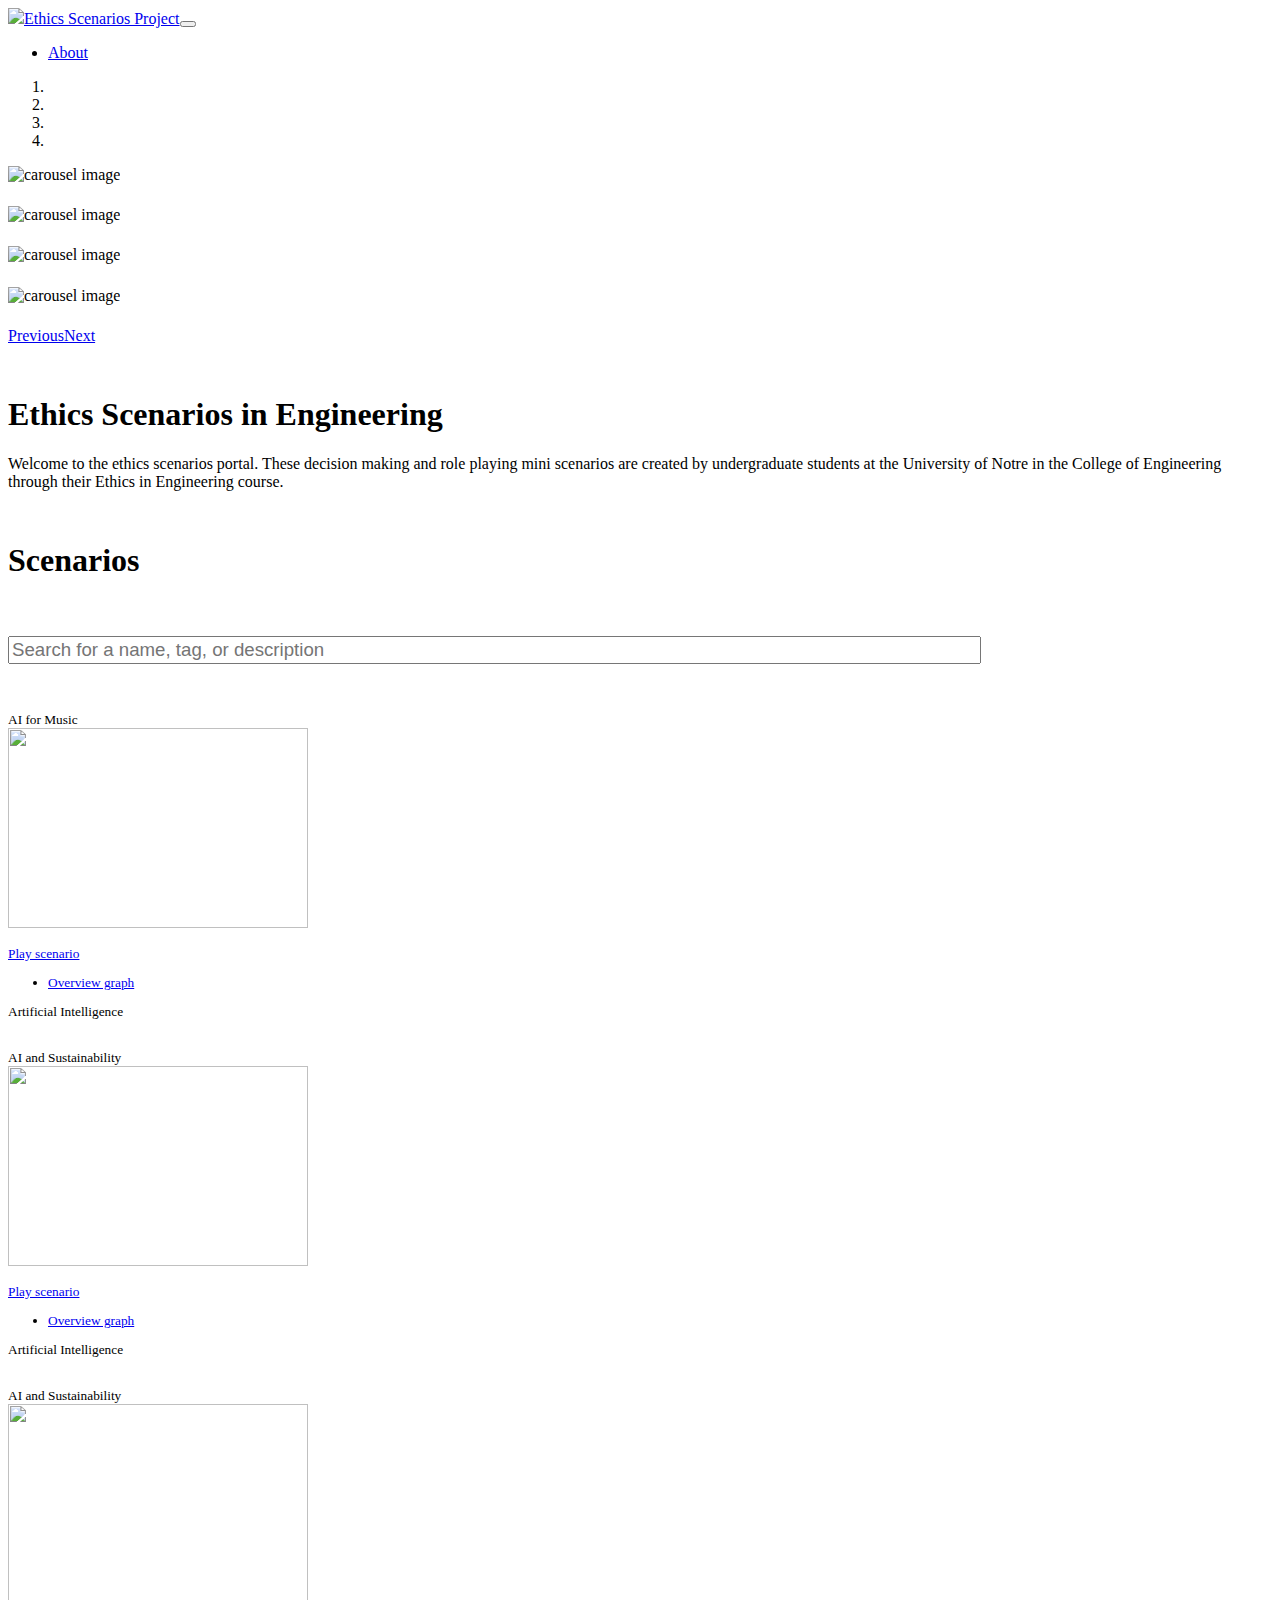
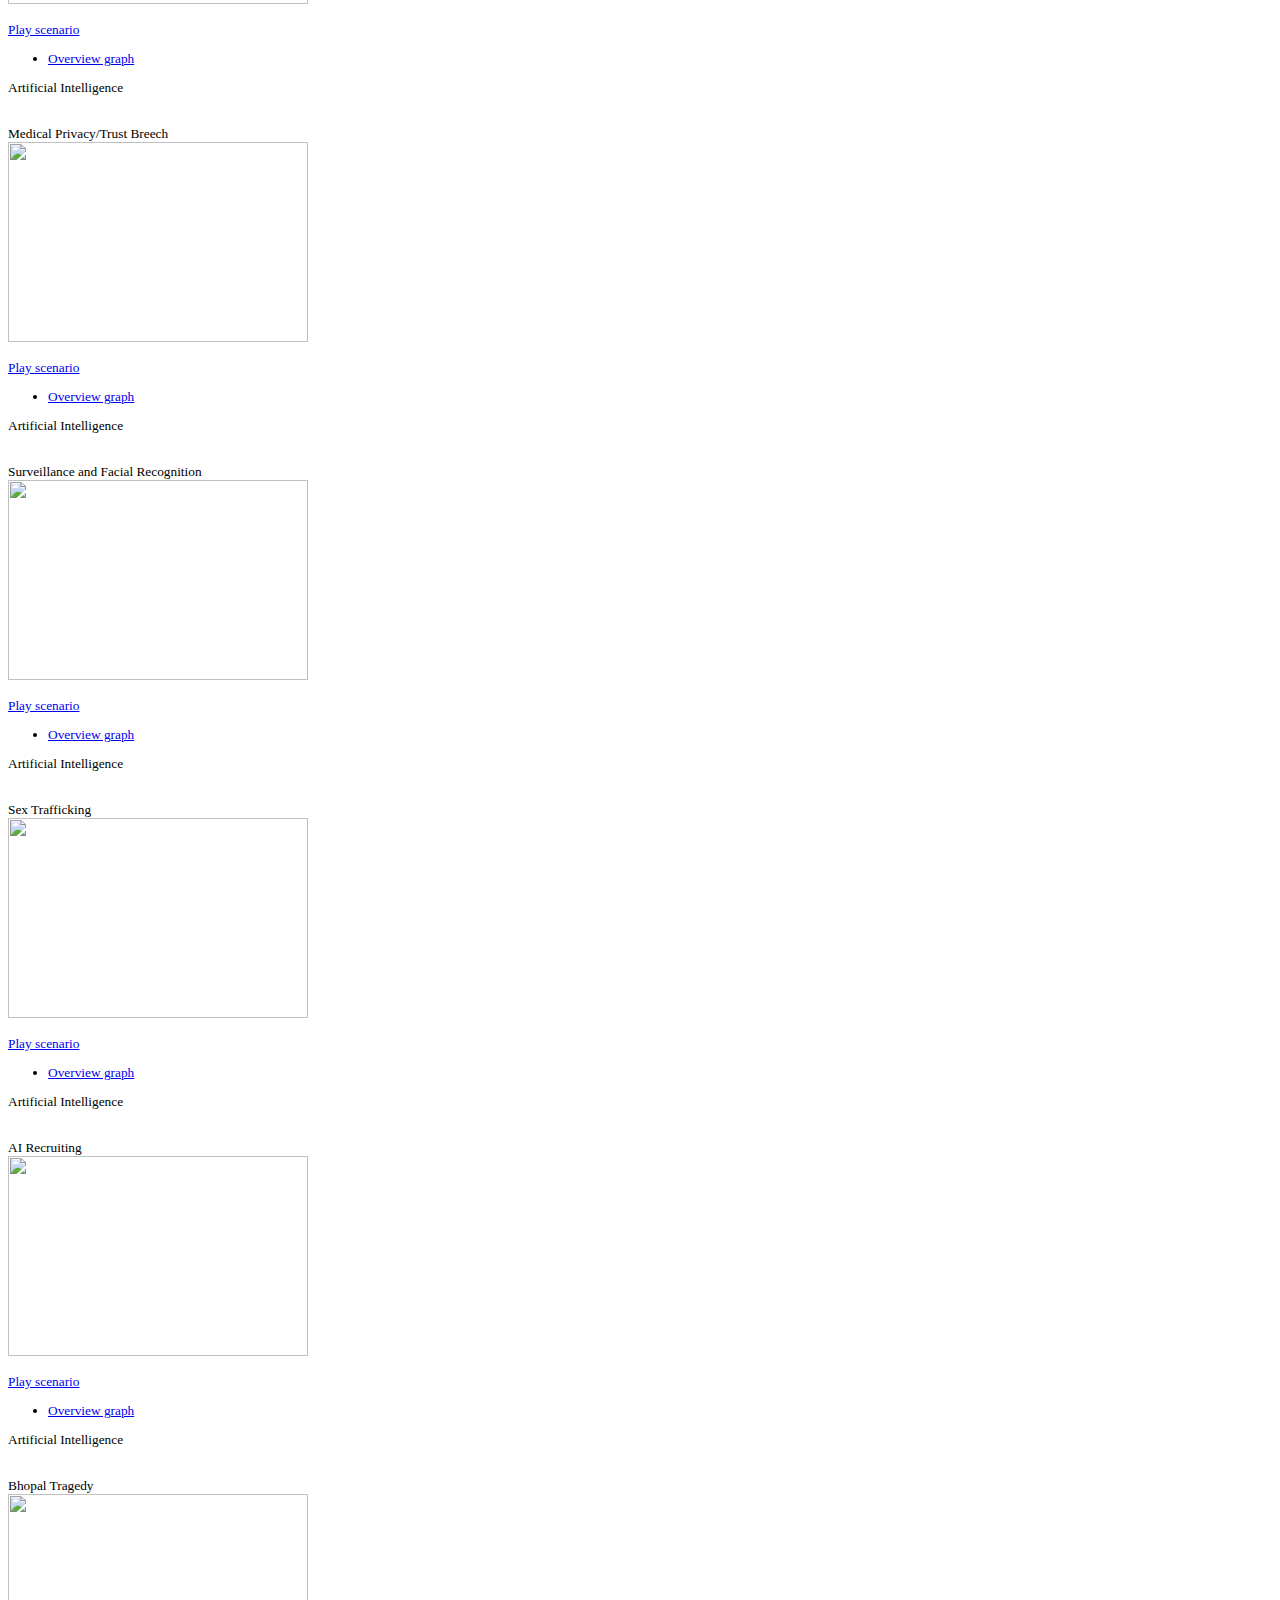
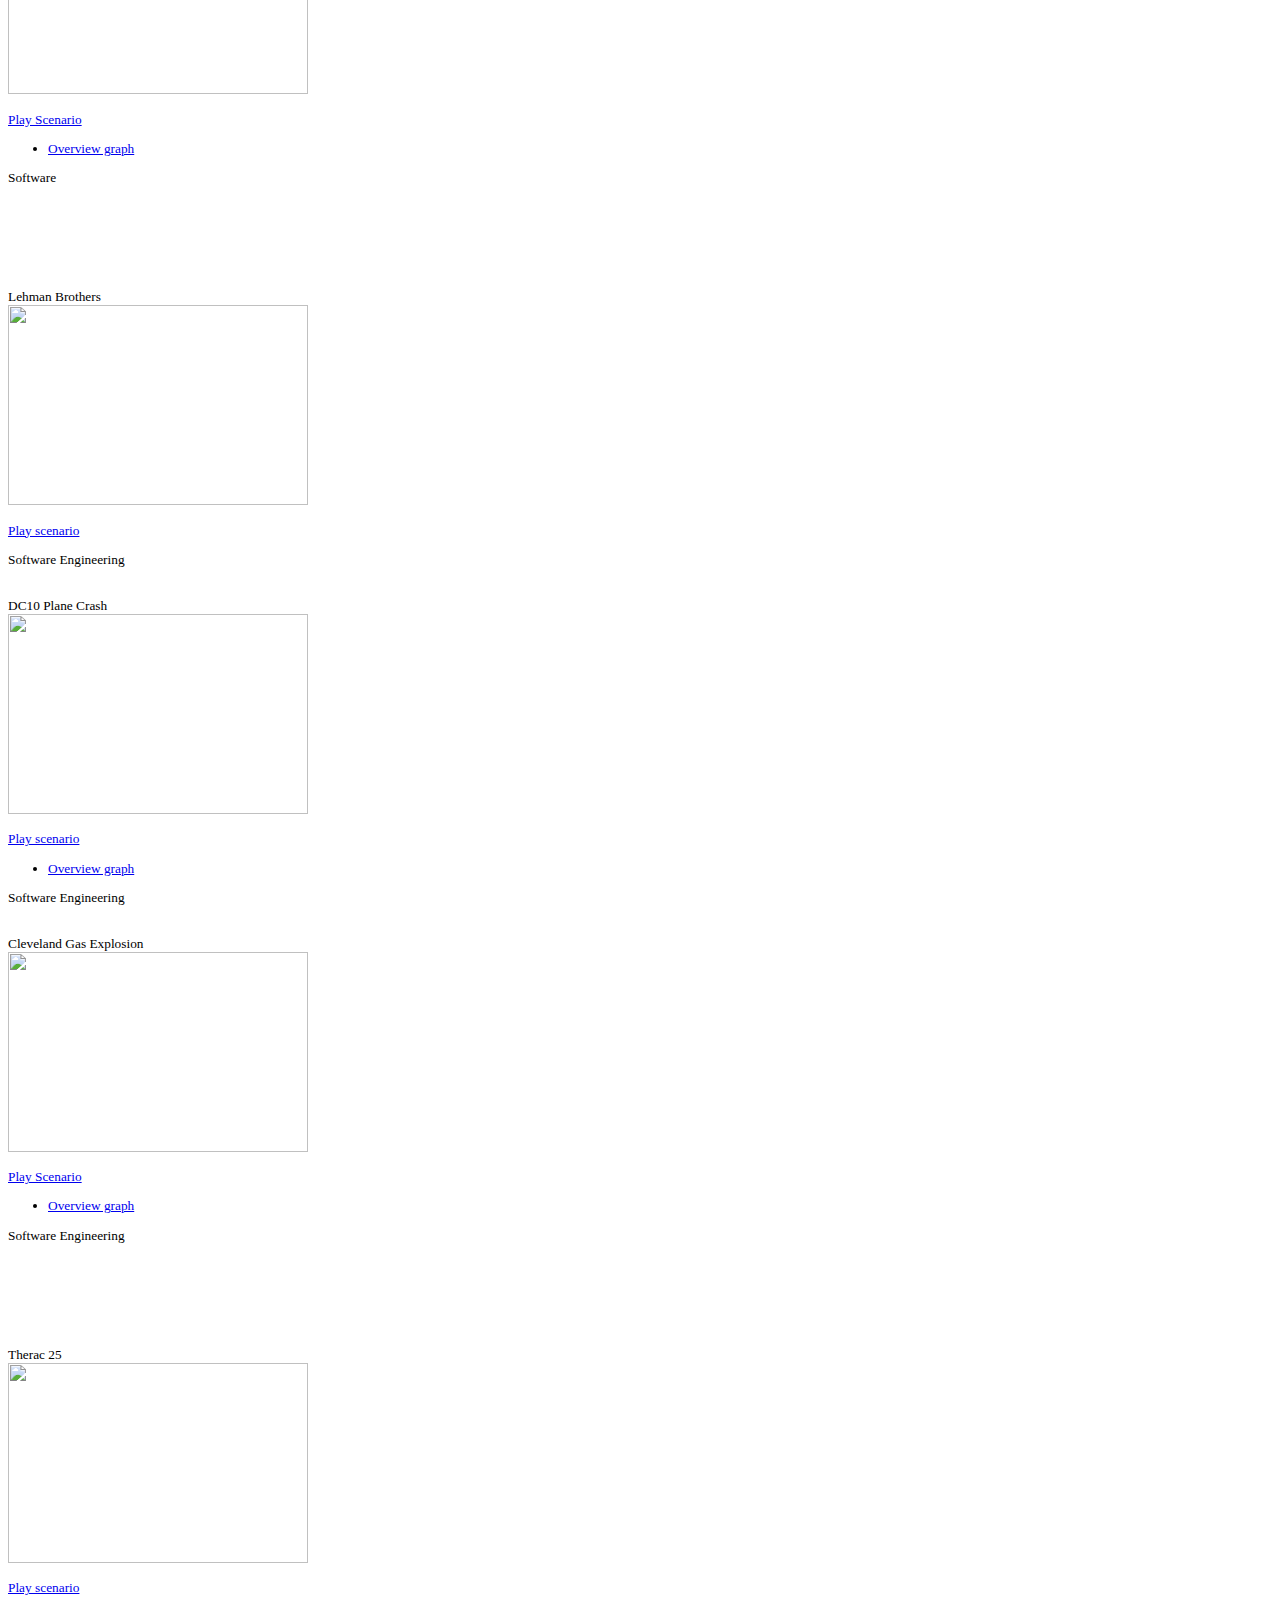
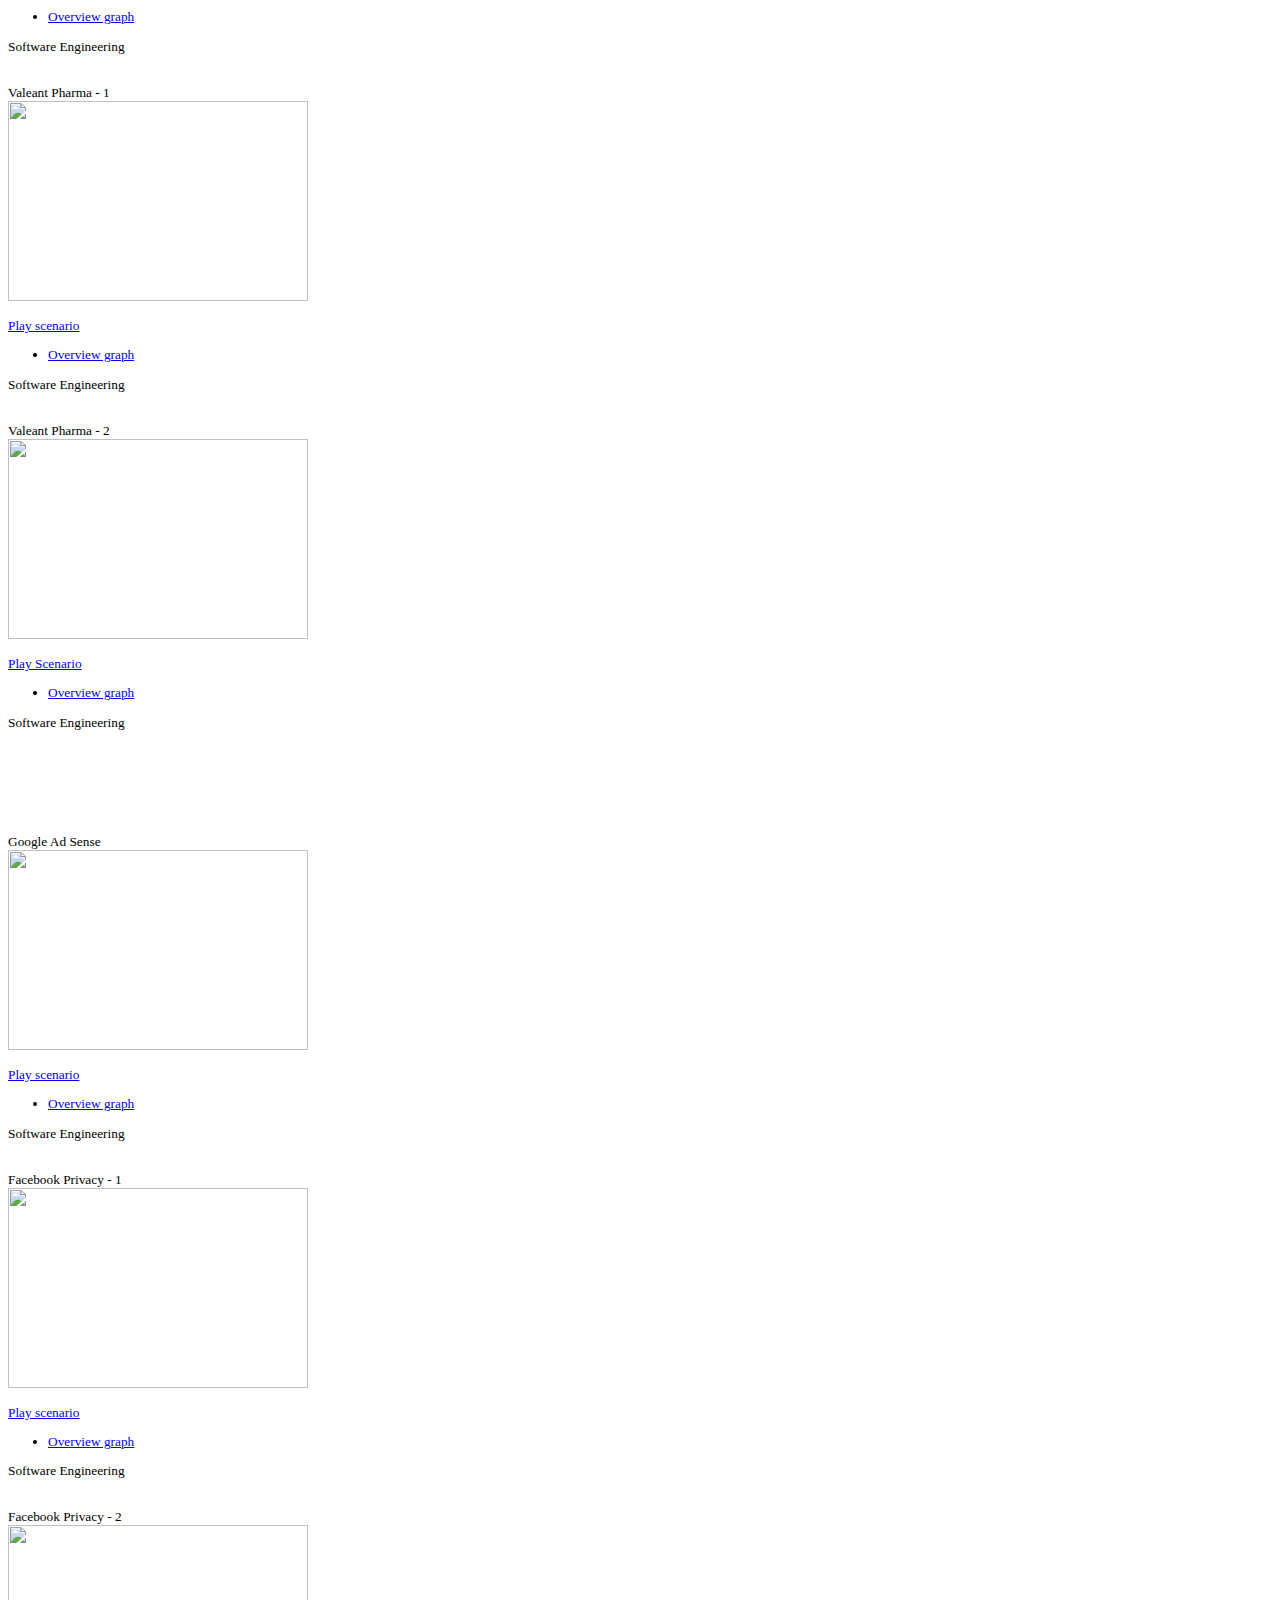
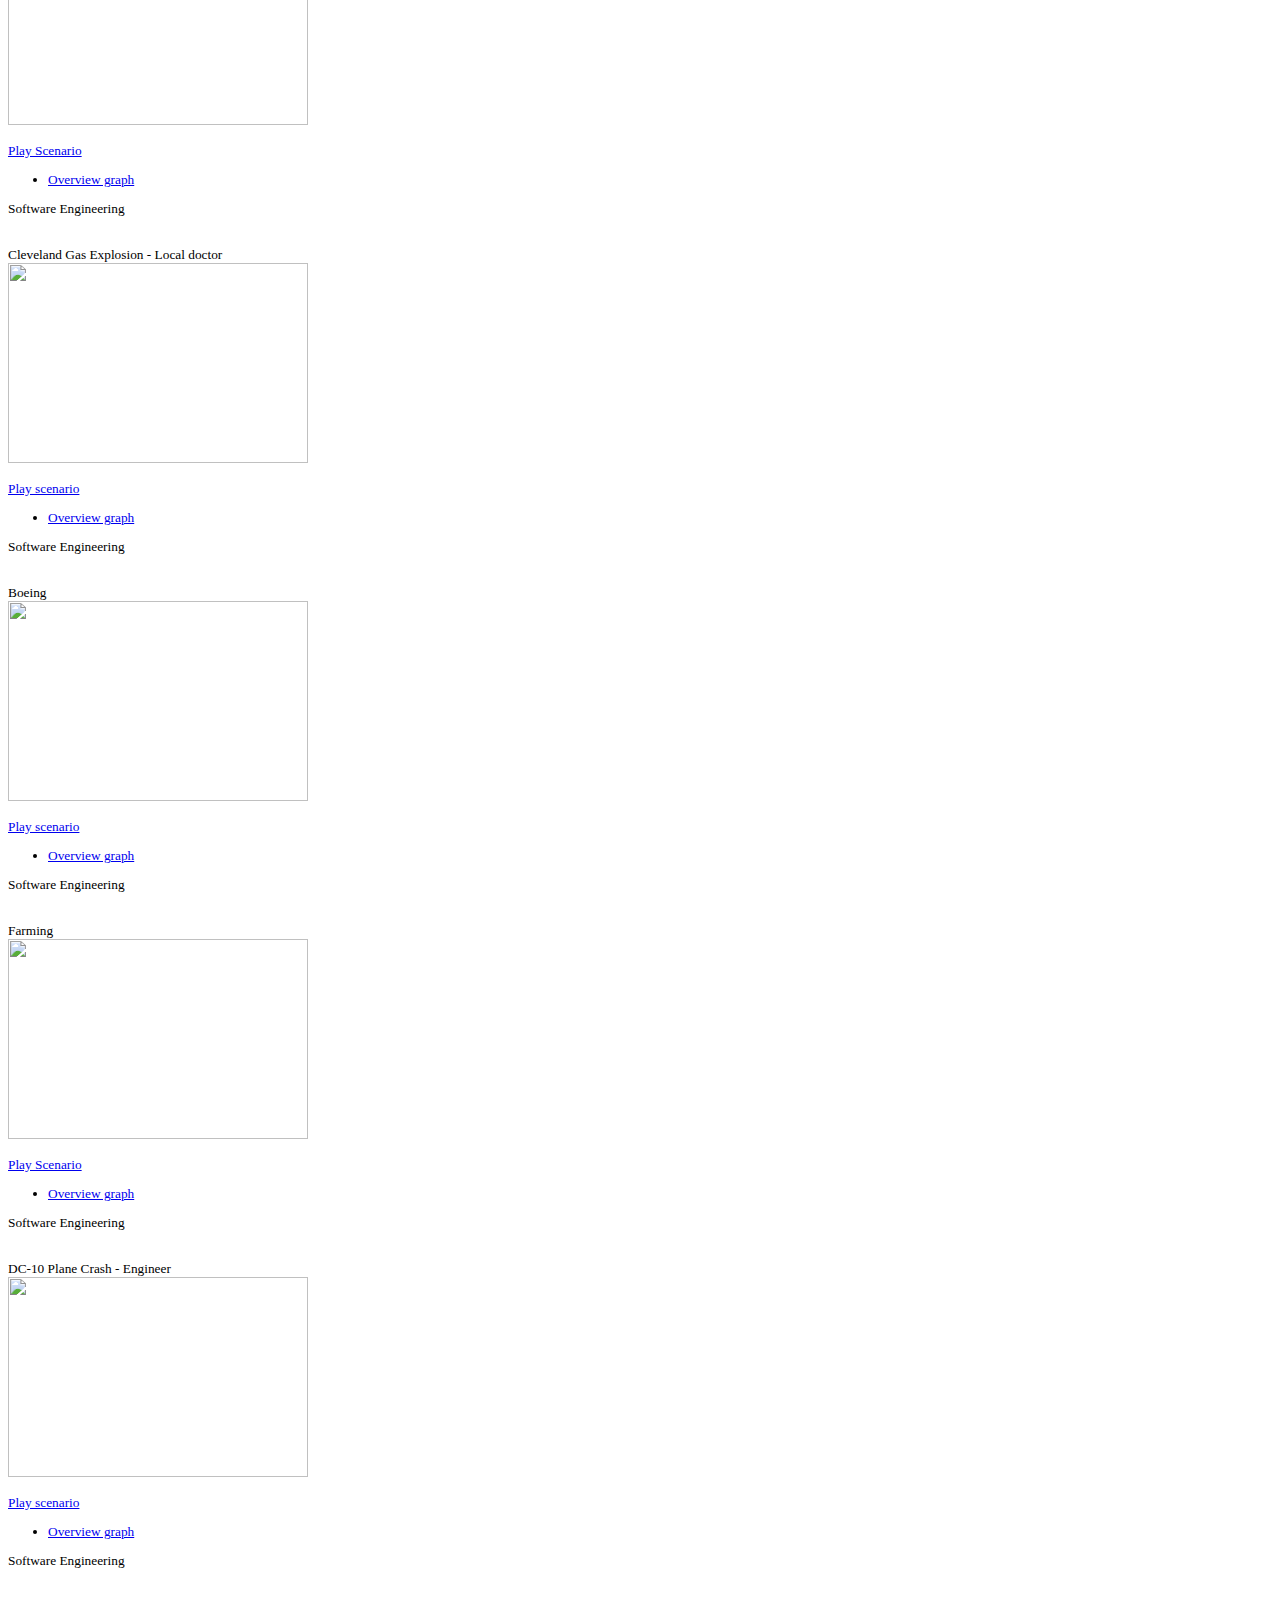
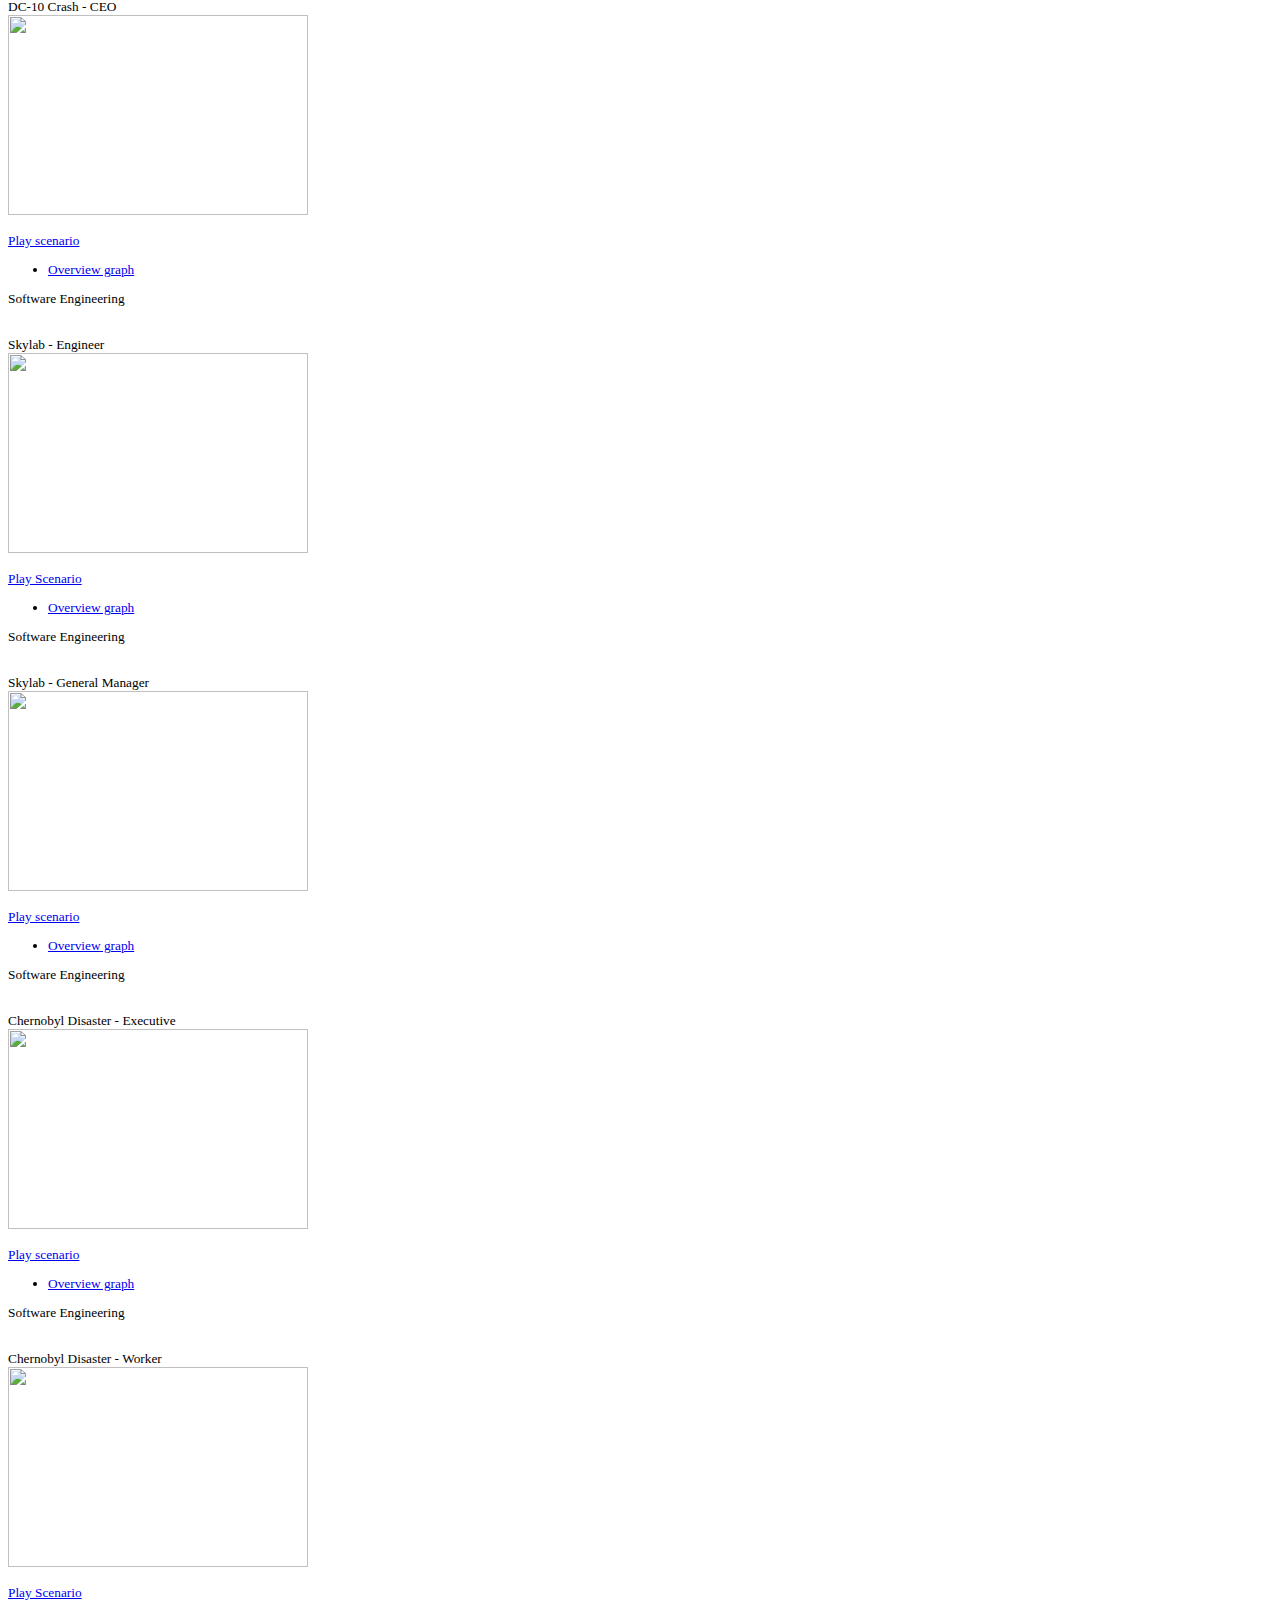
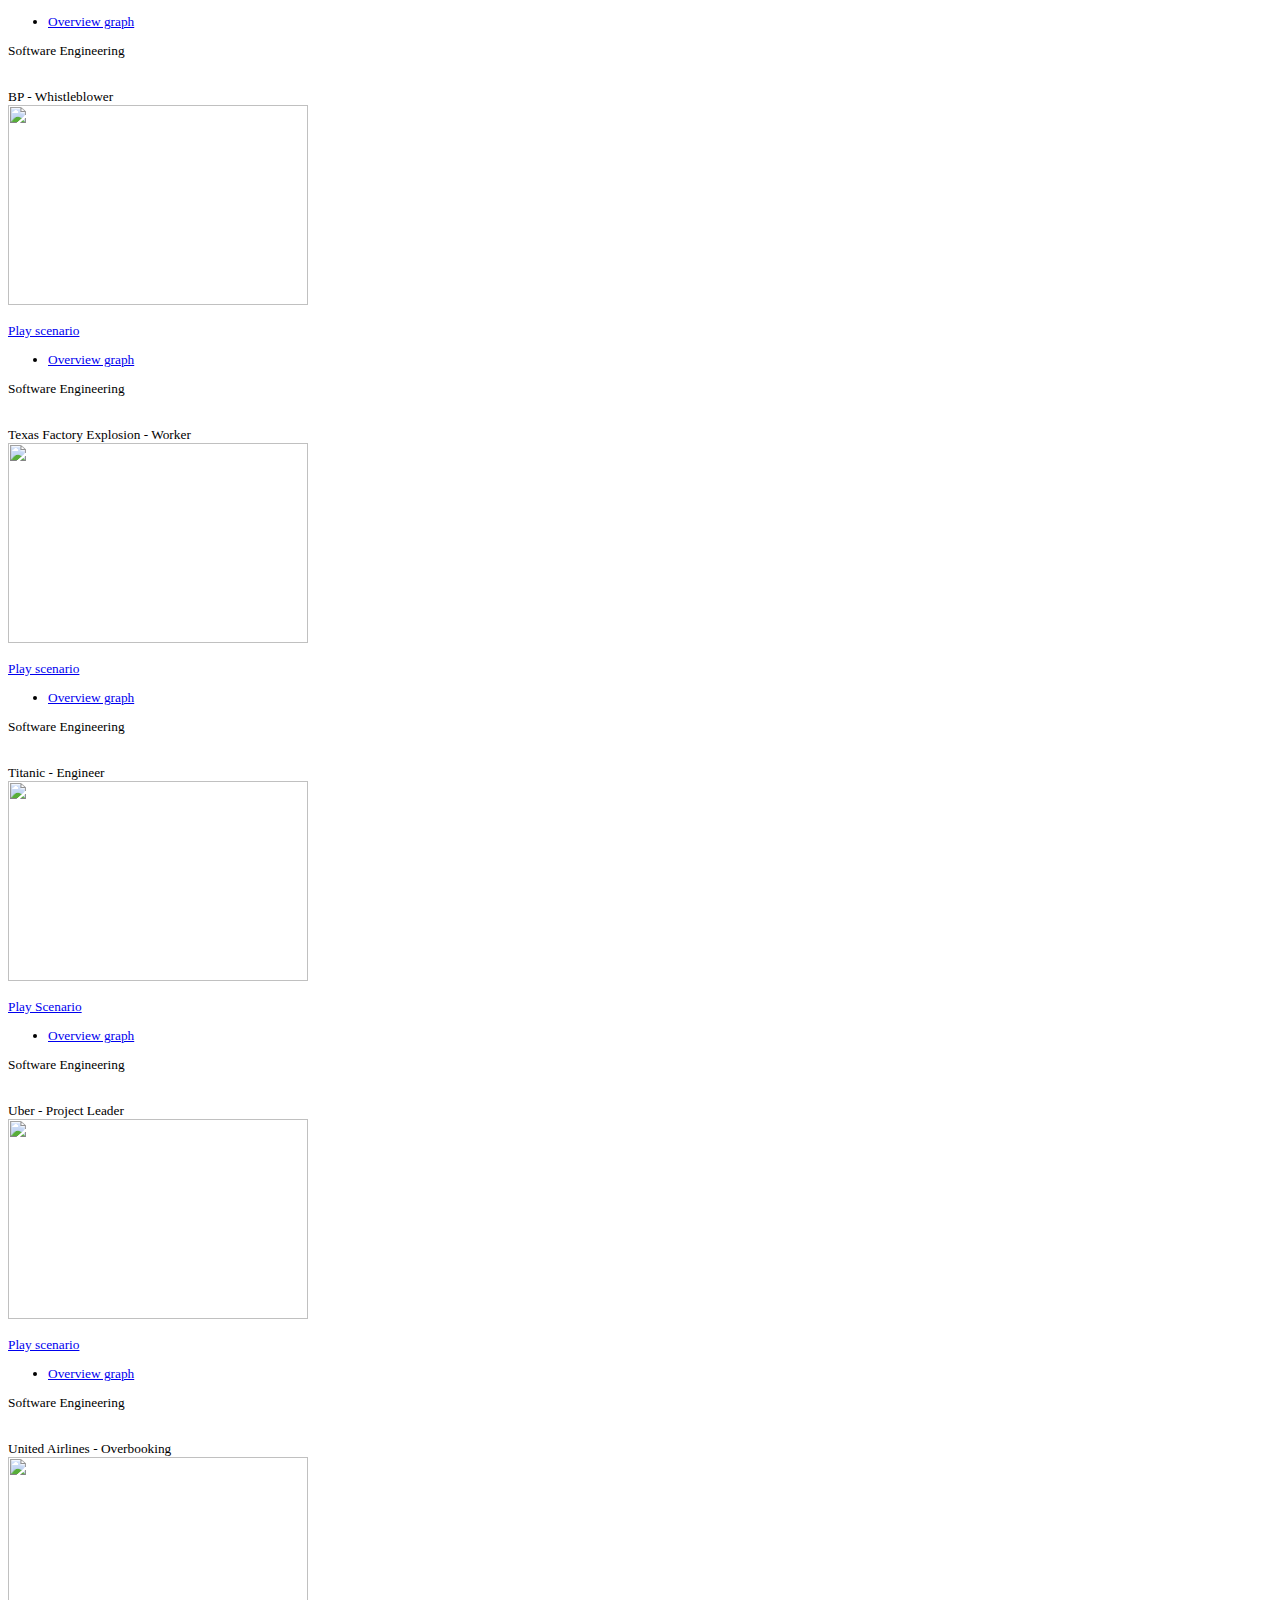
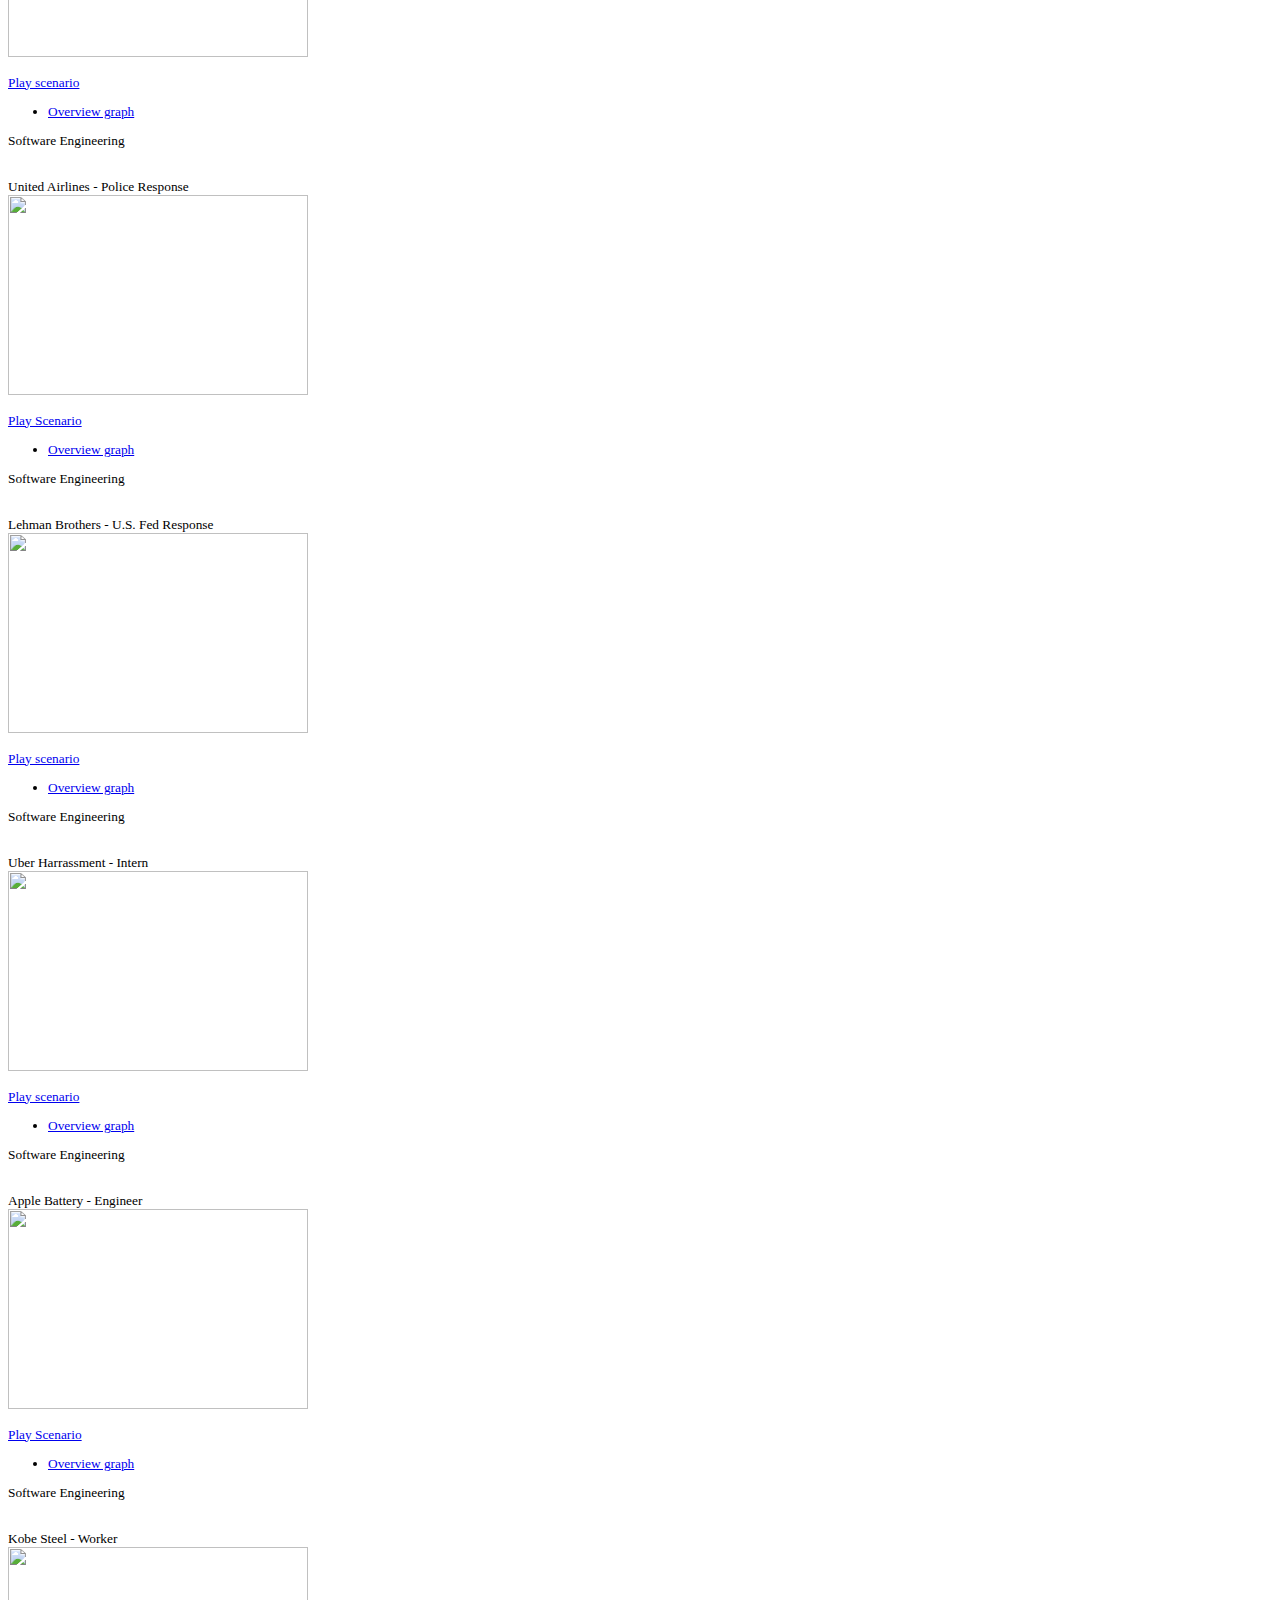
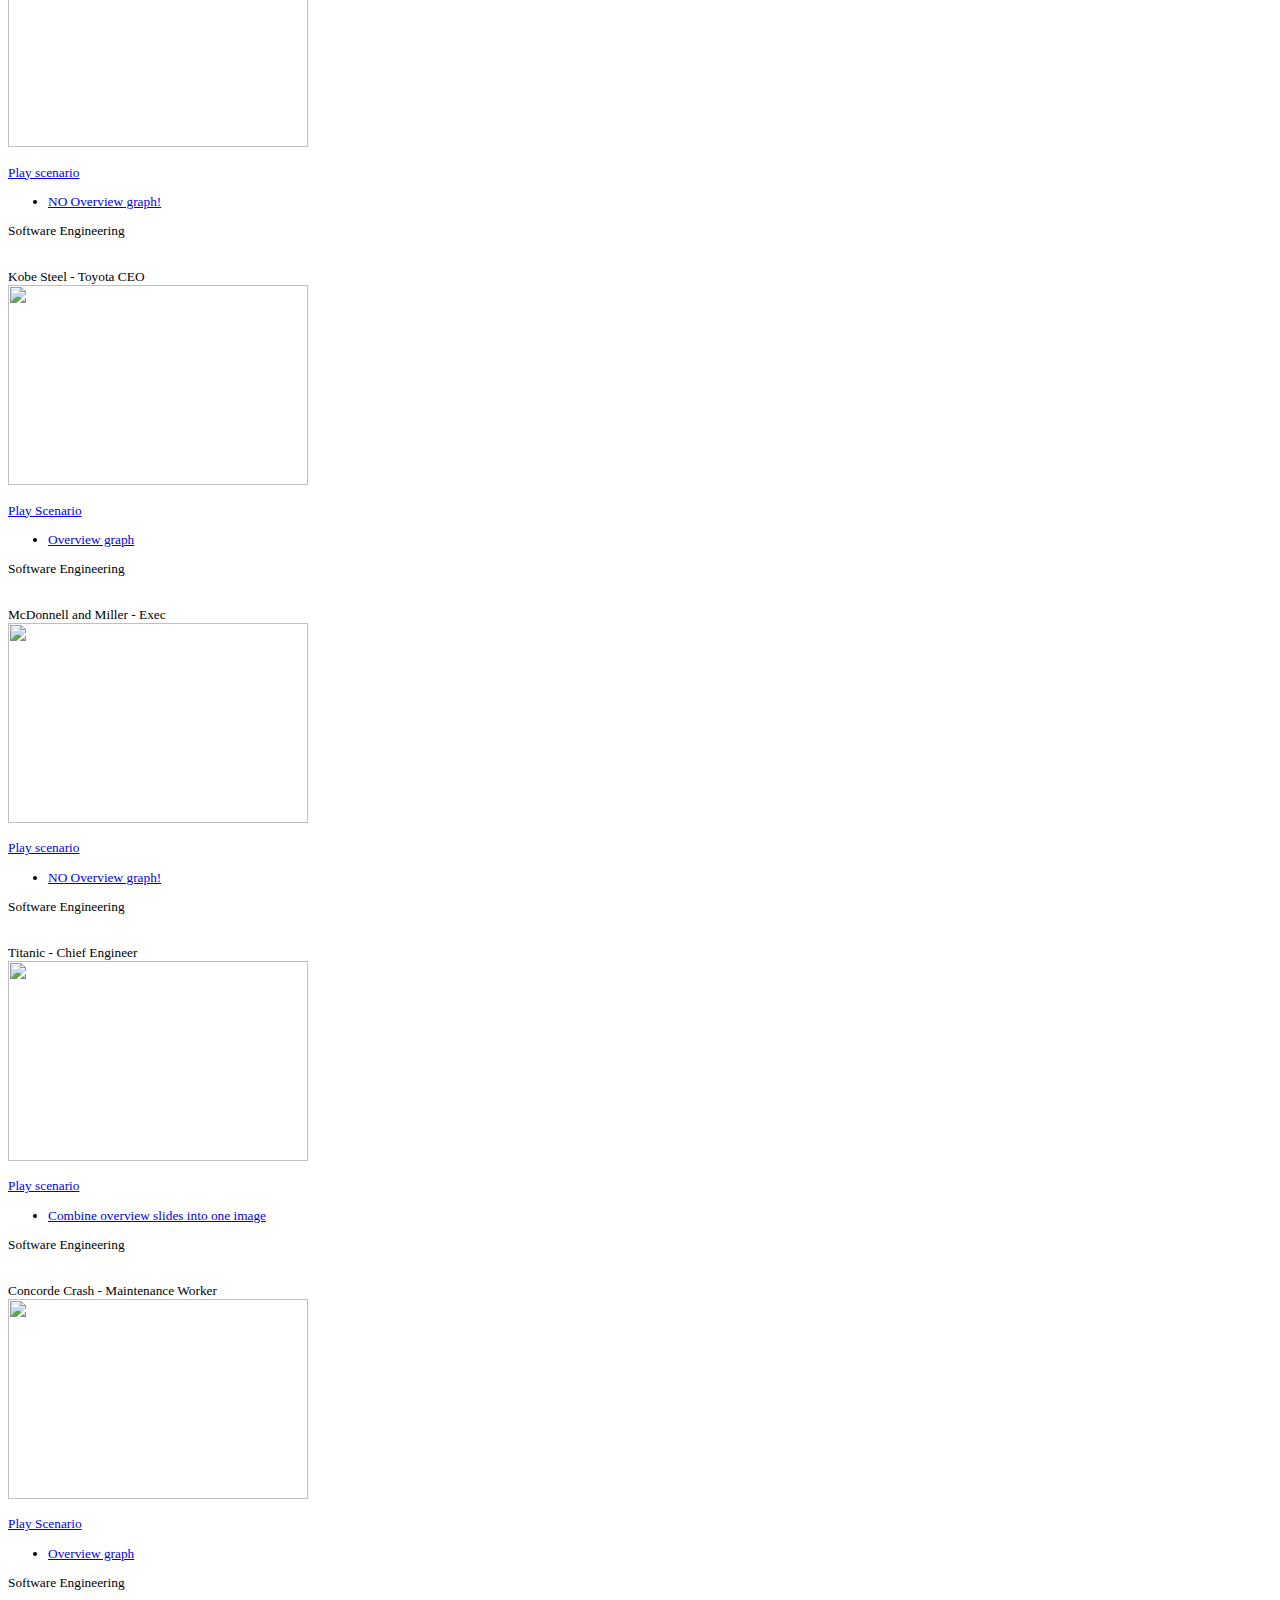
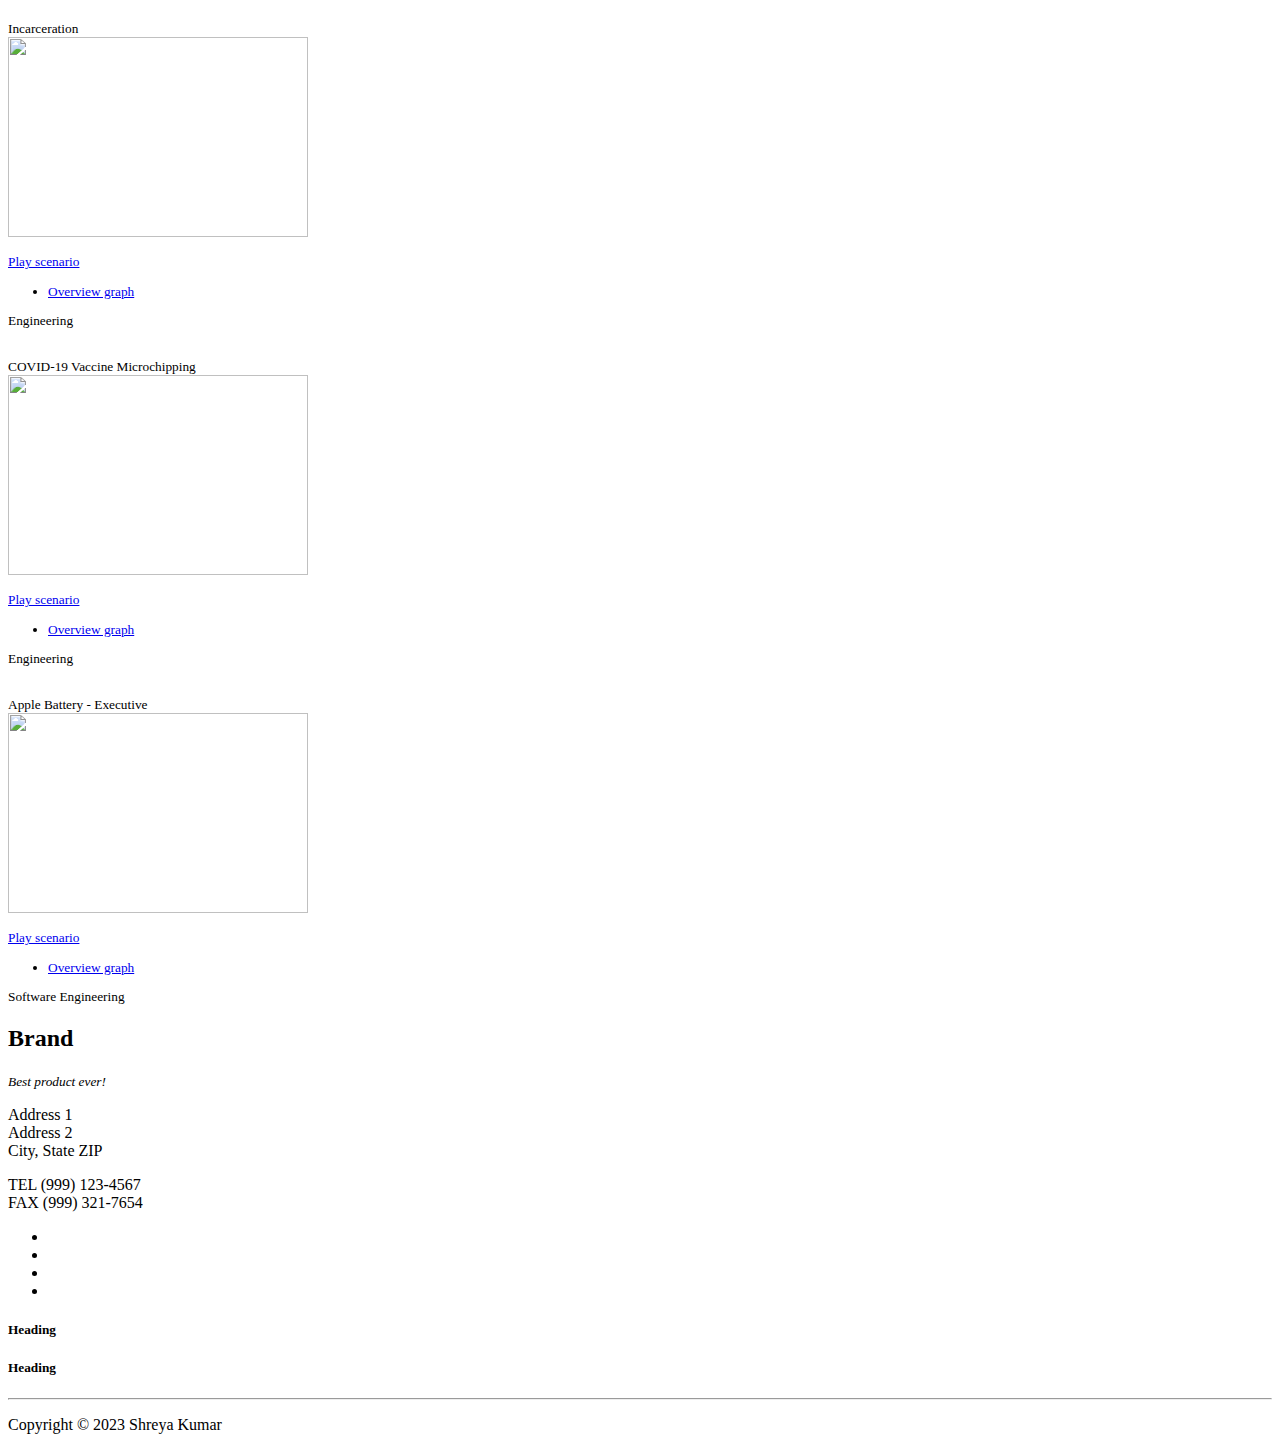
==== index.html @ 04e23b34 "Update index.html" ====
<!doctype html>
<html lang="en" dir="ltr">

<head>
  <meta charset="utf-8">
  <meta name="viewport" content="width=device-width, initial-scale=1.0">
  <link rel="stylesheet" href="https://cdn.jsdelivr.net/npm/bootstrap@4.6.0/dist/css/bootstrap.min.css" integrity="sha384-B0vP5xmATw1+K9KRQjQERJvTumQW0nPEzvF6L/Z6nronJ3oUOFUFpCjEUQouq2+l" crossorigin="anonymous">
  <link rel="stylesheet" href="main.css">
  <style>
  .card-header {
    padding-top: 30px
  }

  h1{
    padding-top: 30px
  }
  </style>
  <title>Ethics scenarios</title>
</head>

<body>
  <nav class="navbar navbar-expand-lg bg-light navbar-light"><img src="https://unsplash.it/30/30" class="mr-2"><a class="navbar-brand" href="#">Ethics Scenarios Project</a><button class="navbar-toggler" type="button" data-toggle="collapse" data-target="#navbar-body"
    aria-controls="navbar-body" aria-expanded="false" aria-label="Toggle navigation"><span class="navbar-toggler-icon"></span></button>
    <div class="collapse navbar-collapse" id="navbar-body">
      <ul class="navbar-nav mr-auto"></ul>
      <ul class="navbar-nav ml-auto">
        <li class="nav-item"><a class="nav-link" href="about.html" target="_blank">About</a></li>
      </ul>
    </div>
  </nav>
  <div id="carousel-ID" class="carousel slide" data-ride="carousel" data-interval="3000">
    <ol class="carousel-indicators">
      <li data-target="#carousel-ID" data-slide-to="0" class="active"></li>
      <li data-target="#carousel-ID" data-slide-to="1"></li>
      <li data-target="#carousel-ID" data-slide-to="2"></li>
      <li data-target="#carousel-ID" data-slide-to="3"></li>
    </ol>
    <div class="carousel-inner">
      <div class="carousel-item active"><img src="https://imageio.forbes.com/specials-images/imageserve/60e207eff769772aafaa4e5b/0x0.jpg?format=jpg&width=1200" width="800" height="auto" class="d-block w-100" alt="carousel image">
        <div class="carousel-caption d-none d-md-block">
          <h5></h5>
          <p></p>
        </div>
      </div>
      <div class="carousel-item"><img src="https://www.thechemicalengineer.com/media/18365/972ethicshero.jpg?&maxwidth=980&center=0.5,0.5&mode=crop&scale=both" width="800" height="auto" class="d-block w-100" alt="carousel image">
        <div class="carousel-caption d-none d-md-block">
          <h5></h5>
          <p></p>
        </div>
      </div>
      <div class="carousel-item"><img src="https://www.roboticsbusinessreview.com/wp-content/uploads/2018/09/iStock-legal-AI--1024x681.jpg" width="800" height="auto" class="d-block w-100" alt="carousel image">
        <div class="carousel-caption d-none d-md-block">
          <h5></h5>
          <p></p>
        </div>
      </div>
      <div class="carousel-item"><img src="https://media.licdn.com/dms/image/C4D12AQEjtmAtCjrxIA/article-cover_image-shrink_600_2000/0/1596016410225?e=2147483647&v=beta&t=iJowFXnXwIEO4lqtgJcmSEmLCYC2mHt_sUMR10KNnYs" width="800" height="600" class="d-block w-100" alt="carousel image">
        <div class="carousel-caption d-none d-md-block">
          <h5></h5>
          <p></p>
        </div>
      </div>
    </div><a class="carousel-control-prev" href="#carousel-ID" role="button" data-slide="prev"><span class="carousel-control-prev-icon" aria-hidden="true"></span><span class="sr-only">Previous</span></a><a class="carousel-control-next"
    href="#carousel-ID" role="button" data-slide="next"><span class="carousel-control-next-icon" aria-hidden="true"></span><span class="sr-only">Next</span></a>
  </div>
  <div class="container" id="bsr-wrapper">
    <h1>Ethics Scenarios in Engineering</h1>
    <p>Welcome to the ethics scenarios portal. These decision making and role playing mini scenarios are created by undergraduate students at the University of Notre in the College of Engineering through their Ethics in Engineering course.</p>
    <h1>Scenarios</h1>

  <!-- Search Bar -->
  <br></br>
  <input type="text" id="myInput" onkeyup="myFunction()" placeholder="Search for a name, tag, or description">
  <br></br>

  <!--THESE HAVE BEEN CHECKED -->
  <div class="card-deck" id="cards">

     <small id="Engineering">
      <div class="card bg-light text-dark">
        <div class="card-header">AI for Music</div>
        <div><img src="https://cdn.mos.cms.futurecdn.net/Ho4csbSkay7r3yUTmXC64Y.jpg" width="300" height="200" class="d-block w-300">
        </div>
        <div class="card-body ">
          <p class="mt-3">
            <a href="https://forms.gle/AojooxcXC8Cru8Ku9" type="button" class="btn btn-info text-light" target="_blank">Play scenario</a>
          </p>
        </div>
        <ul class="list-group list-group-flush">
          <li class="list-group-item bg-light text-dark"> <a href="https://drive.google.com/file/d/1tyIXZAuIqb1Xq4cL0kmDN5_YkK_4ajwT/view?usp=drive_link" target="_blank">Overview graph</a></li>
        </ul>
        <div class="card-footer">
          <div>Artificial Intelligence</div>
        </div>
      </div>
      </small>
    
    <small id="Engineering">
      <div class="card bg-light text-dark">
        <div class="card-header">AI and Sustainability</div>
        <div><img src="https://miro.medium.com/v2/resize:fit:4480/1*8lnPnuP8KeAVl9NlPLvojw.png" width="300" height="200" class="d-block w-300">
        </div>
        <div class="card-body ">
          <p class="mt-3">
            <a href="https://forms.gle/udwnE4zXA9cJhL6A7" type="button" class="btn btn-info text-light" target="_blank">Play scenario</a>
          </p>
        </div>
        <ul class="list-group list-group-flush">
          <li class="list-group-item bg-light text-dark"> <a href="https://drive.google.com/file/d/1NNc-eFziUFV19gaG_yrrFj5xzoa6jpHE/view?usp=sharing" target="_blank">Overview graph</a></li>
        </ul>
        <div class="card-footer">
          <div>Artificial Intelligence</div>
        </div>
      </div>
      </small>

  
    <small id="Engineering">
      <div class="card bg-light text-dark">
        <div class="card-header">AI and Sustainability</div>
        <div><img src="https://theaiwhisperer.de/wp-content/uploads/ai-high-energy-consumption.jpg" width="300" height="200" class="d-block w-300">
        </div>
        <div class="card-body ">
          <p class="mt-3">
            <a href="https://forms.gle/auzhaCGkagqxdHrJ8" type="button" class="btn btn-info text-light" target="_blank">Play scenario</a>
          </p>
        </div>
        <ul class="list-group list-group-flush">
          <li class="list-group-item bg-light text-dark"> <a href="https://drive.google.com/file/d/12D9vXgSxmGX92k0rnL5CF7vGYyDcuyHa/view?usp=sharing" target="_blank">Overview graph</a></li>
        </ul>
        <div class="card-footer">
          <div>Artificial Intelligence</div>
        </div>
      </div>
      </small>
    
    <small id="Engineering">
      <div class="card bg-light text-dark">
        <div class="card-header">Medical Privacy/Trust Breech</div>
        <div><img src="https://viterbischool.usc.edu/wp-content/uploads/2022/11/USC-ISI-1200x600-14.png" width="300" height="200" class="d-block w-300">
        </div>
        <div class="card-body ">
          <p class="mt-3">
            <a href="https://forms.gle/2FQV8cnUqNgwvUqx9" type="button" class="btn btn-info text-light" target="_blank">Play scenario</a>
          </p>
        </div>
        <ul class="list-group list-group-flush">
          <li class="list-group-item bg-light text-dark"> <a href="https://drive.google.com/file/d/10wdjOnB23IAHTX5Q7vAnr6Vom_mnXxEm/view?usp=drive_link" target="_blank">Overview graph</a></li>
        </ul>
        <div class="card-footer">
          <div>Artificial Intelligence</div>
        </div>
      </div>
      </small>

    
    <small id="Engineering">
      <div class="card bg-light text-dark">
        <div class="card-header">Surveillance and Facial Recognition</div>
        <div><img src="https://www.securityindustry.org/wp-content/uploads/2020/02/ai-facial-recognition-887x488.jpg" width="300" height="200" class="d-block w-300">
        </div>
        <div class="card-body ">
          <p class="mt-3">
            <a href="https://forms.gle/zTezzVTfzLx3FShy7" type="button" class="btn btn-info text-light" target="_blank">Play scenario</a>
          </p>
        </div>
        <ul class="list-group list-group-flush">
          <li class="list-group-item bg-light text-dark"> <a href="https://drive.google.com/file/d/1WUd2MLnDvpounrhRY8QLTzJsqycWMG9O/view?usp=drive_link" target="_blank">Overview graph</a></li>
        </ul>
        <div class="card-footer">
          <div>Artificial Intelligence</div>
        </div>
      </div>
      </small>

    <small id="Engineering">
      <div class="card bg-light text-dark">
        <div class="card-header">Sex Trafficking</div>
        <div><img src="https://thebulletin.org/wp-content/uploads/2023/08/AdobeStock_580829354.jpeg.webp" width="300" height="200" class="d-block w-300">
        </div>
        <div class="card-body ">
          <p class="mt-3">
            <a href="https://forms.gle/c84vPamzR7UNLJSC9" type="button" class="btn btn-info text-light" target="_blank">Play scenario</a>
          </p>
        </div>
        <ul class="list-group list-group-flush">
          <li class="list-group-item bg-light text-dark"> <a href="https://drive.google.com/file/d/1Po7F6z8lRBOLWPWTqYdSQS-Br5LXvMxJ/view?usp=drive_link" target="_blank">Overview graph</a></li>
        </ul>
        <div class="card-footer">
          <div>Artificial Intelligence</div>
        </div>
      </div>
      </small>

    <small id="Engineering">
      <div class="card bg-light text-dark">
        <div class="card-header">AI Recruiting</div>
        <div><img src="http://blog.techcloudpro.com/zyre/wp-content/uploads/sites/2/2021/08/AI-helps-in-recruiting-candidates.jpg" width="300" height="200" class="d-block w-300">
        </div>
        <div class="card-body ">
          <p class="mt-3">
            <a href="https://forms.gle/S9uG68Kzy4ZuKUZi8" type="button" class="btn btn-info text-light" target="_blank">Play scenario</a>
          </p>
        </div>
        <ul class="list-group list-group-flush">
          <li class="list-group-item bg-light text-dark"> <a href="https://drive.google.com/file/d/1qI_tLDPpWEwfYde4u1Ou0bf0WU3HnOz3/view?usp=drive_link" target="_blank">Overview graph</a></li>
        </ul>
        <div class="card-footer">
          <div>Artificial Intelligence</div>
        </div>
      </div>
      </small>
    
    <small id="Software">
     <div class="card bg-light text-dark">
      <div class="card-header">Bhopal Tragedy</div>
      <div><img src="https://emeraldreview.com/wp-content/uploads/2022/11/bhopal.jpg" width="300" height="200" class="d-block w-300">
      </div>
      <div class="card-body ">
        <p class="mt-3">
          <a href="https://forms.gle/qy8WjoURXy8ntidHA" type="button" class="btn btn-info text-light" target="_blank">Play Scenario</a>
        </p>
      </div>
      <ul class="list-group list-group-flush">
        <li class="list-group-item bg-light text-dark"> <a href="https://drive.google.com/open?id=1oMNpbnSIUfLvqXO0sp4p7a1iIwLKJmNR" target="_blank">Overview graph</a></li>
      </ul>
      <div class="card-footer">
        <div>Software</div>
      </div>
    </div>
   </small>
    
    <h1></h1>

      <small id="Engineering">
        <div class="card bg-light text-dark">
        <div class="card-header">Lehman Brothers</div>
        <div><img src="https://www.marketplace.org/wp-content/uploads/2018/09/GettyImages-104396071.jpg?fit=1800%2C1000" width="300" height="200" class="d-block w-300">
        </div>
        <div class="card-body ">
          <p class="mt-3">
            <a href="https://forms.gle/wCjYfdcMw47TUfVz7" type="button" class="btn btn-info text-light" target="_blank">Play scenario</a> 
          </p>
        </div>
        <ul class="list-group list-group-flush">
          <!--
          <li class="list-group-item bg-light text-dark"> <a href="https://drive.google.com/file/d/1XPy2pX7squjZmqDJ87vMLcomeoxr3Ur0/view?usp=sharing" target="_blank">Overview graph</a></li>
          -->
        </ul>
        <div class="card-footer">
          <div>Software Engineering</div>
        </div>
      </div>
     </small>
      
      <small id="Engineering">
      <div class="card bg-light text-dark">
        <div class="card-header">DC10 Plane Crash</div>
        <div><img src="https://www.lafra.org/wp-content/uploads/2013/08/gv_sep-2013_DC-10.jpg" width="300" height="200" class="d-block w-300">
        </div>
        <div class="card-body ">
          <p class="mt-3">
            <a href="https://forms.gle/fputCDm3Mxp7NWubA" type="button" class="btn btn-info text-light" target="_blank">Play scenario</a>
          </p>
        </div>
        <ul class="list-group list-group-flush">
          <li class="list-group-item bg-light text-dark"> <a href="https://drive.google.com/file/d/18xe1u6BcSxjFTIiY0QXGZbjwO44e8mqz/view?usp=sharing" target="_blank">Overview graph</a></li>
        </ul>
        <div class="card-footer">
          <div>Software Engineering</div>
        </div>
      </div>
      </small>

      <!-- This is the small tag -->
      <small id="Engineering"> 
        <!-- ^^^^^^^ -->
        <div class="card bg-light text-dark">
          <div class="card-header">Cleveland Gas Explosion</div>
          <div><img src="https://clevelandmemory.contentdm.oclc.org/digital/api/singleitem/image/press/581/default.jpg" width="300"
              height="200" class="d-block w-300">
          </div>
          <div class="card-body ">
            <p class="mt-3">
              <a href="https://forms.gle/Q6vN478YYQYzakjh7" type="button" type="button" class="btn btn-info text-light"
                target="_blank">Play Scenario</a>
            </p>
          </div>
          <ul class="list-group list-group-flush">
            <li class="list-group-item bg-light text-dark"><a
                href="https://drive.google.com/file/d/1jRnQDBlSn929z-8tTrzSpw5lDxEdr44k/view?usp=sharing"
                target="_blank">Overview graph</a></li>
          </ul>
          <!-- This is the card footer -->
          <div class="card-footer">
            <div>Software Engineering</div>
          </div>
          <!-- ^^^^^^ -->
        </div>
      </small>
    
    <h1></h1>
    
      <small id="Software Engineering">
      <div class="card bg-light text-dark">
        <div class="card-header">Therac 25</div>
        <div><img src="https://miro.medium.com/v2/resize:fit:1400/1*gR63wwit_byL27THqpxojg.jpeg" width="300" height="200" class="d-block w-300">
        </div>
        <div class="card-body ">
          <p class="mt-3">
            <a href="https://forms.gle/aXu63h6VqT2x3CBo6" type="button" class="btn btn-info text-light" target="_blank">Play scenario</a>
          </p>
        </div>
        <ul class="list-group list-group-flush">
          <li class="list-group-item bg-light text-dark"> <a href="https://drive.google.com/file/d/1WejQzuKqtc6y0kyjadvmacOasj1W-IlS/view?usp=sharing" target="_blank">Overview graph</a></li>
        </ul>
        <div class="card-footer">
          <div>Software Engineering</div>
        </div>
      </div>
      </small>
  
      <small id="Software Engineering">
       <div class="card bg-light text-dark">
        <div class="card-header">Valeant Pharma - 1</div>
        <div><img src="https://static01.nyt.com/images/2016/05/12/business/12valeant1/12valeant1-articleLarge.jpg?quality=75&auto=webp&disable=upscale" width="300" height="200" class="d-block w-300">
        </div>
        <div class="card-body ">
          <p class="mt-3">
            <a href="https://forms.gle/cEZ8eRGFgu1QBrPS8" type="button" class="btn btn-info text-light" target="_blank">Play scenario</a>
          </p>
        </div>
        <ul class="list-group list-group-flush">
          <li class="list-group-item bg-light text-dark"> <a href="https://drive.google.com/file/d/1YVOuI7jO5I8ocsjXOVttRrc0_J9WFYQ8/view?usp=sharing" target="_blank">Overview graph</a></li>
        </ul>
        <div class="card-footer">
          <div>Software Engineering</div>
        </div>
      </div>
     </small>
      
    <small id="Software Engineering"> 
        <div class="card bg-light text-dark">
        <div class="card-header">Valeant Pharma - 2</div>
        <div><img src="https://www.marketplace.org/wp-content/uploads/2016/03/valeant2.png?w=600" width="300" height="200" class="d-block w-300">
        </div>
        <div class="card-body ">
          <p class="mt-3">
            <a href="https://forms.gle/RMRrQUFqj4ZotdLh6" type="button" class="btn btn-info text-light" target="_blank">Play Scenario</a>
          </p>
        </div>
        <ul class="list-group list-group-flush">
          <li class="list-group-item bg-light text-dark"> <a href="https://drive.google.com/file/d/1qSkIvW5gF1bes1EvYXM0ic5W4d1kBZuW/view?usp=sharing" target="_blank">Overview graph</a></li>
        </ul>
        <div class="card-footer">
          <div>Software Engineering</div>
        </div>
      </div>
    </small>    
    <h1> </h1>

    <small id="Software Engineering"> 
        <div class="card bg-light text-dark">
          <div class="card-header">Google Ad Sense</div>
          <div><img src="https://static01.nyt.com/images/2018/08/17/business/17DRAGONFLY02/merlin_142259544_cf310f3e-a82f-4601-ac5c-378924d5185b-articleLarge.jpg?quality=75&auto=webp&disable=upscale" width="300" height="200" class="d-block w-300">
          </div>
          <div class="card-body ">
            <p class="mt-3">
              <a href="https://forms.gle/msFo9V3fUT3s7yJa7" type="button" class="btn btn-info text-light" target="_blank">Play scenario</a>
            </p>
          </div>
          <ul class="list-group list-group-flush">
            <li class="list-group-item bg-light text-dark"> <a href="https://drive.google.com/file/d/10jiZ5BNr16ByLxlj8tCVjYWHMeMMEh9_/view?usp=sharing" target="_blank">Overview graph</a></li>
          </ul>
          <div class="card-footer">
            <div>Software Engineering</div>
          </div>
      </div>
    </small>

    <small id="Software Engineering"> 
      <div class="card bg-light text-dark">
        <div class="card-header">Facebook Privacy - 1</div>
        <div><img src="https://cdn.setapp.com/blog/images/how-to-create-a-new-facebook-account-using-mac-1920-646.png" width="300" height="200" class="d-block w-300">
        </div>
        <div class="card-body ">
          <p class="mt-3">
            <a href="https://forms.gle/dtN6S4qhZWNJYTe9A" type="button" class="btn btn-info text-light" target="_blank">Play scenario</a>
          </p>
        </div>
        <ul class="list-group list-group-flush">
          <li class="list-group-item bg-light text-dark"> <a href="https://drive.google.com/file/d/1ZkckHaJRI35UUe4dVsHVes3DeDoLxNPj/view?usp=sharing" target="_blank">Overview graph</a></li>
        </ul>
        <div class="card-footer">
          <div>Software Engineering</div>
        </div>
      </div>
    </small>

    <small id="Software Engineering"> 
      <div class="card bg-light text-dark">
        <div class="card-header">Facebook Privacy - 2</div>
        <div><img src="https://www.simplilearn.com/ice9/free_resources_article_thumb/how-facebook-is-using-big-data-article.jpg" width="300" height="200" class="d-block w-300">
        </div>
        <div class="card-body ">
          <p class="mt-3">
            <a href="https://forms.gle/JtHe6KySh5WWLTHB9" type="button"type="button" class="btn btn-info text-light" target="_blank">Play Scenario</a>
          </p>
        </div>
        <ul class="list-group list-group-flush">
          <li class="list-group-item bg-light text-dark"><a href="https://drive.google.com/file/d/1E9j6bZrIRSlROcIqp9xGjmpfvR4Vam85/view?usp=sharing" target="_blank">Overview graph</a></li>
        </ul>
        <div class="card-footer">
          <div>Software Engineering</div>
        </div>
      </div>
    </small>

    <small id="Software Engineering"> 
      <div class="card bg-light text-dark">
        <div class="card-header">Cleveland Gas Explosion - Local doctor</div>
        <div><img src="https://media.nbcnewyork.com/2024/09/atlanta_plant_fire-e1727671880610.png" width="300" height="200" class="d-block w-300">
        </div>
        <div class="card-body ">
          <p class="mt-3">
            <a href="https://forms.gle/CCZAPdgg6rrjUo4z5" type="button" class="btn btn-info text-light" target="_blank">Play scenario</a>
          </p>
        </div>
        <ul class="list-group list-group-flush">
          <li class="list-group-item bg-light text-dark"> <a href="https://drive.google.com/file/d/1AS-KWB675CE7_Lp-co3237w2ZG8SxdAu/view?usp=sharing" target="_blank">Overview graph</a></li>
        </ul>
        <div class="card-footer">
          <div>Software Engineering</div>
        </div>
      </div>
    </small>

    <small id="Software Engineering"> 
      <div class="card bg-light text-dark">
        <div class="card-header">Boeing</div>
        <div><img src="https://cloudfront-us-east-2.images.arcpublishing.com/reuters/F3Z5Z4EQHJOZZB3L2N4NIDVGWM.jpg" width="300" height="200" class="d-block w-300">
        </div>
        <div class="card-body ">
          <p class="mt-3">
            <a href="https://forms.gle/UZ9uXJCqpGV5M7xY6" type="button" class="btn btn-info text-light" target="_blank">Play scenario</a>
          </p>
        </div>
        <ul class="list-group list-group-flush">
          <li class="list-group-item bg-light text-dark"> <a href="https://drive.google.com/file/d/1zXKPxWOzrB5raLXuKCeniRnVkeawPcNm/view?usp=sharing" target="_blank">Overview graph</a></li>
        </ul>
        <div class="card-footer">
          <div>Software Engineering</div>
        </div>
      </div>
    </small>

    <small id="Software Engineering"> 
      <div class="card bg-light text-dark">
        <div class="card-header">Farming</div>
        <div><img src="https://kids.earth.org/wp-content/uploads/2022/04/Untitled-1024-%C3%97-768px-17.jpg" width="300" height="200" class="d-block w-300">
        </div>
        <div class="card-body ">
          <p class="mt-3">
            <a href="https://forms.gle/WTcdeNB5S6rB2oXA6" type="button"type="button" class="btn btn-info text-light" target="_blank">Play Scenario</a>
          </p>
        </div>
        <ul class="list-group list-group-flush">
          <li class="list-group-item bg-light text-dark"><a href="https://drive.google.com/file/d/1TFd84Sl0D0HVajkbCXKO_RfedjZLAUGO/view?usp=sharing" target="_blank">Overview graph</a></li>
        </ul>
        <div class="card-footer">
          <div>Software Engineering</div>
        </div>
      </div>
    </small>

    <small id="Software Engineering"> 
      <div class="card bg-light text-dark">
        <div class="card-header">DC-10 Plane Crash - Engineer</div>
        <div><img src="https://assets-jb.fmg-services.co.uk/AJS/uploads/hub/advices/7rFncQ3iIx4H8pWYmUVdCnxLMikiAnBxnmpFNb8F.jpeg" width="300" height="200" class="d-block w-300">
        </div>
        <div class="card-body ">
          <p class="mt-3">
            <a href="https://forms.gle/Wm4Y8RmH9LRAksnU7" type="button" class="btn btn-info text-light" target="_blank">Play scenario</a>
          </p>
        </div>
        <ul class="list-group list-group-flush">
          <li class="list-group-item bg-light text-dark"> <a href="https://drive.google.com/file/d/14V2Tpd_MbutyDrVB7Ebr5bjJWWSxz2Zb/view?usp=sharing" target="_blank">Overview graph</a></li>
        </ul>
        <div class="card-footer">
          <div>Software Engineering</div>
        </div>
      </div>
    </small>

    <small id="Software Engineering"> 
      <div class="card bg-light text-dark">
        <div class="card-header">DC-10 Crash - CEO</div>
        <div><img src="https://www.ziprecruiter.com/svc/fotomat/public-ziprecruiter/uploads/qna_career_path/aircraft-engineer-aircraft-engineer.jpg=ws1280x960" width="300" height="200" class="d-block w-300">
        </div>
        <div class="card-body ">
          <p class="mt-3">
            <a href="https://forms.gle/NUoXL9c9BGJAgcbk6" type="button" class="btn btn-info text-light" target="_blank">Play scenario</a>
          </p>
        </div>
        <ul class="list-group list-group-flush">
          <li class="list-group-item bg-light text-dark"> <a href="https://drive.google.com/file/d/1w452hu1_s_eUS1MsBgaHXF4r4JWv7Dvo/view?usp=sharing" target="_blank">Overview graph</a></li>
        </ul>
        <div class="card-footer">
          <div>Software Engineering</div>
        </div>
      </div>
    </small>

    <small id="Software Engineering"> 
      <div class="card bg-light text-dark">
        <div class="card-header">Skylab - Engineer</div>
        <div><img src="https://imageio.forbes.com/specials-images/imageserve/90738441/0x0.jpg?format=jpg&crop=3504,2628,x0,y0,safe&height=600&width=1200&fit=bounds" width="300" height="200" class="d-block w-300">
        </div>
        <div class="card-body ">
          <p class="mt-3">
            <a href="https://forms.gle/iAtJHCsS7pYV9uYT7" type="button"type="button" class="btn btn-info text-light" target="_blank">Play Scenario</a>
          </p>
        </div>
        <ul class="list-group list-group-flush">
          <li class="list-group-item bg-light text-dark"><a href="https://drive.google.com/file/d/1vZ1ql1ON8Ko7zJUvc7gVbwM_nPURrsPz/view?usp=sharing" target="_blank">Overview graph</a></li>
        </ul>
        <div class="card-footer">
          <div>Software Engineering</div>
        </div>
      </div>
    </small>

    <small id="Software Engineering"> 
      <div class="card bg-light text-dark">
        <div class="card-header">Skylab - General Manager</div>
        <div><img src="https://lh6.googleusercontent.com/proxy/FfK9byC0V3mbRBhmGen3HFqYprgagpc0UWww2GqUvvxWiIofaDNxmPUnnDt-cTrtDDOyW8NxK7cO_QIyW-lfbLBvQkNLaGjzYQ" width="300" height="200" class="d-block w-300">
        </div>
        <div class="card-body ">
          <p class="mt-3">
            <a href="https://forms.gle/j8J9j7knvFJHbEb99" type="button" class="btn btn-info text-light" target="_blank">Play scenario</a>
          </p>
        </div>
        <ul class="list-group list-group-flush">
          <li class="list-group-item bg-light text-dark"> <a href="https://drive.google.com/file/d/14ZBK3vXQN64RWMlhbgZupuWy5LJTK8pO/view?usp=sharing" target="_blank">Overview graph</a></li>
        </ul>
        <div class="card-footer">
          <div>Software Engineering</div>
        </div>
      </div>
    </small>
    
    <small id="Software Engineering"> 
      <div class="card bg-light text-dark">
        <div class="card-header">Chernobyl Disaster - Executive</div>
        <div><img src="https://assets1.cbsnewsstatic.com/hub/i/r/2021/03/27/1e97db73-2453-44cf-a0bc-05a85cf1b6df/thumbnail/1280x720/c12fdc3992ace84612fd82da692e0139/60-1123-simon-312325-640x360.jpg?v=05e1d8b62a2ebbf0c759b67223fa87f8" width="300" height="200" class="d-block w-300">
        </div>
        <div class="card-body ">
          <p class="mt-3">
            <a href="https://forms.gle/WXiaAhgyw6We83Ff9" type="button" class="btn btn-info text-light" target="_blank">Play scenario</a>
          </p>
        </div>
        <ul class="list-group list-group-flush">
          <li class="list-group-item bg-light text-dark"> <a href="https://drive.google.com/file/d/1nDIKKqERKFS0BeLV6Y4KbrR4EYMrDmww/view?usp=sharing" target="_blank">Overview graph</a></li>
        </ul>
        <div class="card-footer">
          <div>Software Engineering</div>
        </div>
      </div>
    </small>
    
    <small id="Software Engineering"> 
      <div class="card bg-light text-dark">
        <div class="card-header">Chernobyl Disaster - Worker</div>
        <div><img src="https://static01.nyt.com/images/2022/03/09/world/09ukraine-chernobyl-1/09ukraine-chernobyl-1-videoSixteenByNineJumbo1600.jpg" width="300" height="200" class="d-block w-300">
        </div>
        <div class="card-body ">
          <p class="mt-3">
            <a href="https://forms.gle/uxHgrHfxhfMydmmx8" type="button"type="button" class="btn btn-info text-light" target="_blank">Play Scenario</a>
          </p>
        </div>
        <ul class="list-group list-group-flush">
          <li class="list-group-item bg-light text-dark"><a href="https://drive.google.com/file/d/1H-khECSfWFrpNJNJIvzoEQQ0VsZxCDjl/view?usp=sharing" target="_blank">Overview graph</a></li>
        </ul>
        <div class="card-footer">
          <div>Software Engineering</div>
        </div>
      </div>
    </small>

    <small id="Software Engineering"> 
      <div class="card bg-light text-dark">
        <div class="card-header">BP - Whistleblower</div>
        <div><img src="https://wgconsulting.com/wp-content/uploads/2023/09/business-team-investment-working-with-computer-2022-11-15-15-26-42-utc-scaled.jpg" width="300" height="200" class="d-block w-300">
        </div>
        <div class="card-body ">
          <p class="mt-3">
            <a href="https://forms.gle/ZyfQuputzXd4Prsy9" type="button" class="btn btn-info text-light" target="_blank">Play scenario</a>
          </p>
        </div>
        <ul class="list-group list-group-flush">
          <li class="list-group-item bg-light text-dark"> <a href="https://drive.google.com/file/d/1z2EqMpUfQkKFnIHBCYzStDM_llJdE2nu/view?usp=sharing" target="_blank">Overview graph</a></li>
        </ul>
        <div class="card-footer">
          <div>Software Engineering</div>
        </div>
      </div>
    </small>

    <small id="Software Engineering"> 
      <div class="card bg-light text-dark">
        <div class="card-header">Texas Factory Explosion - Worker</div>
        <div><img src="https://a4.pbase.com/g4/67/434067/3/36815772.7yZOAYDI.jpg" width="300" height="200" class="d-block w-300">
        </div>
        <div class="card-body ">
          <p class="mt-3">
            <a href="https://forms.gle/ZyfQuputzXd4Prsy9" type="button" class="btn btn-info text-light" target="_blank">Play scenario</a>
          </p>
        </div>
        <ul class="list-group list-group-flush">
          <li class="list-group-item bg-light text-dark"> <a href="https://drive.google.com/file/d/1bbWEIFhj4FJPTeQKOljHc04x1ev0k6et/view?usp=sharing" target="_blank">Overview graph</a></li>
        </ul>
        <div class="card-footer">
          <div>Software Engineering</div>
        </div>
      </div>
    </small>

    <small id="Software Engineering"> 
      <div class="card bg-light text-dark">
        <div class="card-header">Titanic - Engineer</div>
        <div><img src="https://aws.visitbelfast.com/app/uploads/2019/07/05123810/History-of-Titanic4-1280x720.jpg" width="300" height="200" class="d-block w-300">
        </div>
        <div class="card-body ">
          <p class="mt-3">
            <a href="https://forms.gle/t8HSHWUAW88XaX5T7" type="button"type="button" class="btn btn-info text-light" target="_blank">Play Scenario</a>
          </p>
        </div>
        <ul class="list-group list-group-flush">
          <li class="list-group-item bg-light text-dark"><a href="https://drive.google.com/file/d/1jRnQDBlSn929z-8tTrzSpw5lDxEdr44k/view?usp=sharing" target="_blank">Overview graph</a></li>
        </ul>
        <div class="card-footer">
          <div>Software Engineering</div>
        </div>
      </div>
    </small>

    <small id="Software Engineering"> 
      <div class="card bg-light text-dark">
        <div class="card-header">Uber - Project Leader</div>
        <div><img src="https://www.liveabout.com/thmb/Yku55PQeHpAV-kGM1O8Vhf0L22k=/1500x0/filters:no_upscale():max_bytes(150000):strip_icc()/GettyImages-187078360-574e41b55f9b58516598106e.jpg" width="300" height="200" class="d-block w-300">
        </div>
        <div class="card-body ">
          <p class="mt-3">
            <a href="https://forms.gle/wCfJM9xu58eVxbRu9" type="button" class="btn btn-info text-light" target="_blank">Play scenario</a>
          </p>
        </div>
        <ul class="list-group list-group-flush">
          <li class="list-group-item bg-light text-dark"> <a href="https://drive.google.com/file/d/10Cw-D55_YECTVsrAborlAUkUKJaF782Q/view?usp=sharing" target="_blank">Overview graph</a></li>
        </ul>
        <div class="card-footer">
          <div>Software Engineering</div>
        </div>
      </div>
    </small>

    <small id="Software Engineering"> 
      <div class="card bg-light text-dark">
        <div class="card-header">United Airlines - Overbooking</div>
        <div><img src="https://skift.com/wp-content/uploads/2017/07/United-Airlines-Houston-e1499891434212.jpg" width="300" height="200" class="d-block w-300">
        </div>
        <div class="card-body ">
          <p class="mt-3">
            <a href="https://forms.gle/q8qKDtquiHQZ47Co9" type="button" class="btn btn-info text-light" target="_blank">Play scenario</a>
          </p>
        </div>
        <ul class="list-group list-group-flush">
          <li class="list-group-item bg-light text-dark"> <a href="https://drive.google.com/file/d/1gvCbFAmi0hIzrJRetNsRCul1LtOUY6jL/view?usp=sharing" target="_blank">Overview graph</a></li>
        </ul>
        <div class="card-footer">
          <div>Software Engineering</div>
        </div>
      </div>
    </small>

    <small id="Software Engineering"> 
      <div class="card bg-light text-dark">
        <div class="card-header">United Airlines - Police Response</div>
        <div><img src="https://s.wsj.net/public/resources/images/BN-NP082_GERAIR_M_20160417144039.jpg" width="300" height="200" class="d-block w-300">
        </div>
        <div class="card-body ">
          <p class="mt-3">
            <a href="https://forms.gle/m1PPvoatutWffmhf8" type="button"type="button" class="btn btn-info text-light" target="_blank">Play Scenario</a>
          </p>
        </div>
        <ul class="list-group list-group-flush">
          <li class="list-group-item bg-light text-dark"><a href="https://drive.google.com/file/d/1PV0PlpIWbrrwukhZvPrugtvQS6YzqN1P/view?usp=sharing" target="_blank">Overview graph</a></li>
        </ul>
        <div class="card-footer">
          <div>Software Engineering</div>
        </div>
      </div>
    </small>

    <small id="Software Engineering"> 
      <div class="card bg-light text-dark">
        <div class="card-header">Lehman Brothers - U.S. Fed Response</div>
        <div><img src="https://www.federalreservehistory.org/-/media/images/support_for_specific_institutions_720x450.jpg" width="300" height="200" class="d-block w-300">
        </div>
        <div class="card-body ">
          <p class="mt-3">
            <a href="https://forms.gle/jBeuVP92RPcX63Ru9" type="button" class="btn btn-info text-light" target="_blank">Play scenario</a>
          </p>
        </div>
        <ul class="list-group list-group-flush">
          <li class="list-group-item bg-light text-dark"> <a href="https://drive.google.com/file/d/19ZmkuQ3M4ABHFrtBWw9Tml8i-qT_lVKi/view?usp=sharing" target="_blank">Overview graph</a></li>
        </ul>
        <div class="card-footer">
          <div>Software Engineering</div>
        </div>
      </div>
    </small>

    <small id="Software Engineering"> 
      <div class="card bg-light text-dark">
        <div class="card-header">Uber Harrassment - Intern</div>
        <div><img src="https://as2.ftcdn.net/v2/jpg/02/36/87/85/1000_F_236878573_AgT1vulz9txqm7OveFjhDupfBODgBwfB.jpg" width="300" height="200" class="d-block w-300">
        </div>
        <div class="card-body ">
          <p class="mt-3">
            <a href="https://forms.gle/wQHir18WKQSz3w368" type="button" class="btn btn-info text-light" target="_blank">Play scenario</a>
          </p>
        </div>
        <ul class="list-group list-group-flush">
          <li class="list-group-item bg-light text-dark"> <a href="https://drive.google.com/file/d/18G698JroC7oK_66UHVaT38kBEYAPlz0h/view?usp=sharing" target="_blank">Overview graph</a></li>
        </ul>
        <div class="card-footer">
          <div>Software Engineering</div>
        </div>
      </div>
    </small>

    <small id="Software Engineering"> 
      <div class="card bg-light text-dark">
        <div class="card-header">Apple Battery - Engineer</div>
        <div><img src="https://developer.apple.com/news/images/og/business-og.jpg" width="300" height="200" class="d-block w-300">
        </div>
        <div class="card-body ">
          <p class="mt-3">
            <a href="https://docs.google.com/forms/d/e/1FAIpQLScCa5mCbbHha7ThVo7oe7eoAVlScsleFOSlz7R4VzNti6jo9w/viewform" type="button"type="button" class="btn btn-info text-light" target="_blank">Play Scenario</a>
          </p>
        </div>
        <ul class="list-group list-group-flush">
          <li class="list-group-item bg-light text-dark"><a href="https://drive.google.com/file/d/1Y34ZI957z9lvPRsWUHnIoODKGR9F3HYw/view?usp=sharing" target="_blank">Overview graph</a></li>
        </ul>
        <div class="card-footer">
          <div>Software Engineering</div>
        </div>
      </div>
    </small>

    <small id="Software Engineering"> 
      <div class="card bg-light text-dark">
        <div class="card-header">Kobe Steel - Worker</div>
        <div><img src="https://encrypted-tbn0.gstatic.com/images?q=tbn:ANd9GcRvlgK1EhdCgW0eBAYnziaWFjwqImA9VOXtGA&s" width="300" height="200" class="d-block w-300">
        </div>
        <div class="card-body ">
          <p class="mt-3">
            <a href="https://forms.gle/r5fJFeCTEUJ4BQfeA" type="button" class="btn btn-info text-light" target="_blank">Play scenario</a>
          </p>
        </div>
        <ul class="list-group list-group-flush">
          <li class="list-group-item bg-light text-dark"> <a href="https://drive.google.com/file/d/18G698JroC7oK_66UHVaT38kBEYAPlz0h/view?usp=sharing" target="_blank">NO Overview graph!</a></li>
        </ul>
        <div class="card-footer">
          <div>Software Engineering</div>
        </div>
      </div>
    </small>

    <small id="Software Engineering"> 
      <div class="card bg-light text-dark">
        <div class="card-header">Kobe Steel - Toyota CEO</div>
        <div><img src="https://global.toyota/pages/news/images/2017/08/04/1700/toyota0010.jpg" width="300" height="200" class="d-block w-300">
        </div>
        <div class="card-body ">
          <p class="mt-3">
            <a href="https://forms.gle/uF3ep7kD6royXUjJ8" type="button"type="button" class="btn btn-info text-light" target="_blank">Play Scenario</a>
          </p>
        </div>
        <ul class="list-group list-group-flush">
          <li class="list-group-item bg-light text-dark"><a href="https://drive.google.com/file/d/1kp2BWipkuqwlYSVHRS6kzUS70irqCj8e/view?usp=sharing" target="_blank">Overview graph</a></li>
        </ul>
        <div class="card-footer">
          <div>Software Engineering</div>
        </div>
      </div>
    </small>
  
    <small id="Software Engineering"> 
      <div class="card bg-light text-dark">
        <div class="card-header">McDonnell and Miller - Exec</div>
        <div><img src="https://upload.wikimedia.org/wikipedia/commons/7/73/Center_for_Interfaith_Relations_Board_of_Directors_meeting_April_25%2C_2013.jpg" width="300" height="200" class="d-block w-300">
        </div>
        <div class="card-body ">
          <p class="mt-3">
            <a href="https://forms.gle/BMTCrK4gE91cdVyy9" type="button" class="btn btn-info text-light" target="_blank">Play scenario</a>
          </p>
        </div>
        <ul class="list-group list-group-flush">
          <li class="list-group-item bg-light text-dark"> <a href="https://drive.google.com/file/d/19ZmkuQ3M4ABHFrtBWw9Tml8i-qT_lVKi/view?usp=sharing" target="_blank">NO Overview graph!</a></li>
        </ul>
        <div class="card-footer">
          <div>Software Engineering</div>
        </div>
      </div>
    </small>

    <small id="Software Engineering"> 
      <div class="card bg-light text-dark">
        <div class="card-header">Titanic - Chief Engineer</div>
        <div><img src="https://i.redd.it/z0t4tuaejwt21.png" width="300" height="200" class="d-block w-300">
        </div>
        <div class="card-body ">
          <p class="mt-3">
            <a href="https://forms.gle/7GJgRPNqiZD7iWVs5" type="button" class="btn btn-info text-light" target="_blank">Play scenario</a>
          </p>
        </div>
        <ul class="list-group list-group-flush">
          <li class="list-group-item bg-light text-dark"> <a href="https://drive.google.com/file/d/18G698JroC7oK_66UHVaT38kBEYAPlz0h/view?usp=sharing" target="_blank">Combine overview slides into one image</a></li>
        </ul>
        <div class="card-footer">
          <div>Software Engineering</div>
        </div>
      </div>
    </small>

    <small id="Software Engineering"> 
      <div class="card bg-light text-dark">
        <div class="card-header">Concorde Crash - Maintenance Worker</div>
        <div><img src="https://i.ytimg.com/vi/b8yizEzRDzc/hqdefault.jpg" width="300" height="200" class="d-block w-300">
        </div>
        <div class="card-body ">
          <p class="mt-3">
            <a href="https://forms.gle/qzLvZwzXRAerNQf8A" type="button"type="button" class="btn btn-info text-light" target="_blank">Play Scenario</a>
          </p>
        </div>
        <ul class="list-group list-group-flush">
          <li class="list-group-item bg-light text-dark"><a href="https://drive.google.com/file/d/1JnShXGmufnmV-cgZi64VaK9gZPdfEuDx/view?usp=sharing" target="_blank">Overview graph</a></li>
        </ul>   
        <div class="card-footer">
          <div>Software Engineering</div>
        </div>
      </div>
    </small>

    <small id="Engineering">
    <div class="card bg-light text-dark">
      <div class="card-header">Incarceration</div>
      <div><img src="https://drive.google.com/uc?export=view&id=172Shw0qooOY7N6lQyBdEHpv7d69ckRFM" width="300" height="200" class="d-block w-300">
      </div>
      <div class="card-body ">
        <p class="mt-3">
          <a href="https://forms.gle/5ppnJav7EBhZq9Qd6" type="button" class="btn btn-info text-light" target="_blank">Play scenario</a>
        </p>
      </div>
      <ul class="list-group list-group-flush">
        <li class="list-group-item bg-light text-dark"> <a href="https://drive.google.com/open?id=1YfnQAtKECI4jicLufr4c51en6uIG4Btl" target="_blank">Overview graph</a></li>
      </ul>
      <div class="card-footer">
        <div>Engineering</div>
      </div>
    </div>
    </small>
    
    <small id="Engineering">
    <div class="card bg-light text-dark">
      <div class="card-header">COVID-19 Vaccine Microchipping</div>
      <div><img src="https://drive.google.com/uc?export=view&id=1lB2s9u6VsnqMk7KNYFEnegQCpBRFaW04" width="300" height="200" class="d-block w-300">
      </div>
      <div class="card-body ">
        <p class="mt-3">
          <a href="https://docs.google.com/forms/d/e/1FAIpQLSdJWhNL-ossfooxOr-5pJ8QDa3nKf7mKyTIl87mTb4-U-joJg/viewform" type="button" class="btn btn-info text-light" target="_blank">Play scenario</a>
        </p>
      </div>
      <ul class="list-group list-group-flush">
        <li class="list-group-item bg-light text-dark"> <a href="https://drive.google.com/open?id=1oMNpbnSIUfLvqXO0sp4p7a1iIwLKJmNR" target="_blank">Overview graph</a></li>
      </ul>
      <div class="card-footer">
        <div>Engineering</div>
      </div>
    </div>
    </small>

     <small id="Software Engineering"> 
      <div class="card bg-light text-dark">
        <div class="card-header">Apple Battery - Executive</div>
        <div><img src="https://drive.google.com/uc?export=view&id=1wMHXix9WtDDqNAIS7daUhnzb7C77jU7m" width="300" height="200" class="d-block w-300">
        </div>
        <div class="card-body ">
          <p class="mt-3">
            <a href="https://forms.gle/XsNaLUWtmpppQGQbA" type="button" class="btn btn-info text-light" target="_blank">Play scenario</a>
          </p>
        </div>
        <ul class="list-group list-group-flush">
          <li class="list-group-item bg-light text-dark"> <a href="https://drive.google.com/file/d/15kaypr-ZuYk2xoH_2gOgUB80tQim0797/view?usp=sharing" target="_blank">Overview graph</a></li>
        </ul>
        <div class="card-footer">
          <div>Software Engineering</div>
        </div>
      </div>
    </small>

    
  </div>




<!-- FILTERING FUNCTION -->
  <script>
    // This function will filter by the card footer text
    function myFunction() {
      // Declare variables
      var input, filter, ul, li, a, i, txtValue;
      input = document.getElementById('myInput');
      filter = input.value.toUpperCase();
      ul = document.getElementById("cards");
      li = ul.getElementsByTagName("small");
      // Loop through all list items, and hide those who don't match the search query
      for (i = 0; i < li.length; i++) {
        a = li[i];
        txtValue = a.textContent || a.innerText;
        console.log(li)
        if (txtValue.toUpperCase().indexOf(filter) > -1) {
          li[i].style.display = "";
        } else {
          li[i].style.display = "none";
        }
      }
    }
    </script> 
  
<!-- TODO - delete this next div -->

  </div>
  <footer class="bg-light text-light pt-5 pb-2 px-5">
    <div class="row">
      <div class="col-md-3">
        <h2 class="mb-1">Brand</h2>
        <p class="mb-3"><small><em>Best product ever!</em></small></p>
        <p> Address 1 <br> Address 2 <br> City, State ZIP </p>
        <p> TEL (999) 123-4567 <br> FAX (999) 321-7654 </p>
        <ul class="list-inline mt-5">
          <li class="list-inline-item"><a href="#" target="_blank" class="text-decoration-none"><i class="fa fa-fw fa-github-alt" aria-hidden="true"></i></a></li>
          <li class="list-inline-item py-1"><a href="#" target="_blank" class="text-decoration-none"><i class="fa fa-fw fa-linkedin" aria-hidden="true"></i></a></li>
          <li class="list-inline-item py-1"><a href="#" target="_blank" class="text-decoration-none"><i class="fa fa-fw fa-twitter" aria-hidden="true"></i></a></li>
          <li class="list-inline-item py-1"><a href="#" target="_blank" class="text-decoration-none"><i class="fa fa-fw fa-facebook-official" aria-hidden="true"></i></a></li>
        </ul>
      </div>
      <div class="col-md-4">
        <h5>Heading</h5>

      </div>
      <div class="col-md-4">
        <h5>Heading</h5>

      </div>
    </div>
    <hr>
    <div class="row mt-4">
      <div class="col-sm-6">
        <p>Copyright © 2023 Shreya Kumar</p>
      </div>
      <div class="col-sm-6">

      </div>
    </div>
  </footer>
  <script src="https://code.jquery.com/jquery-3.4.1.min.js"></script>
  <script src="https://code.jquery.com/ui/1.12.1/jquery-ui.js"></script>
  <script src="https://cdn.jsdelivr.net/npm/popper.js@1.16.0/dist/umd/popper.min.js" integrity="sha384-Q6E9RHvbIyZFJoft+2mJbHaEWldlvI9IOYy5n3zV9zzTtmI3UksdQRVvoxMfooAo" crossorigin="anonymous"></script>
  <script src="https://stackpath.bootstrapcdn.com/bootstrap/4.4.1/js/bootstrap.min.js" integrity="sha384-wfSDF2E50Y2D1uUdj0O3uMBJnjuUD4Ih7YwaYd1iqfktj0Uod8GCExl3Og8ifwB6" crossorigin="anonymous"></script>
  <script src="js/main.js"></script>
</body>

</html>
---- main.css ----
.card-header{
  padding-top: 20px
}

h1{
  padding-top: 30px
}

small{
  padding-bottom: 30px;
}

#myInput{
  width: 965px;
  font-size: 14pt;
}
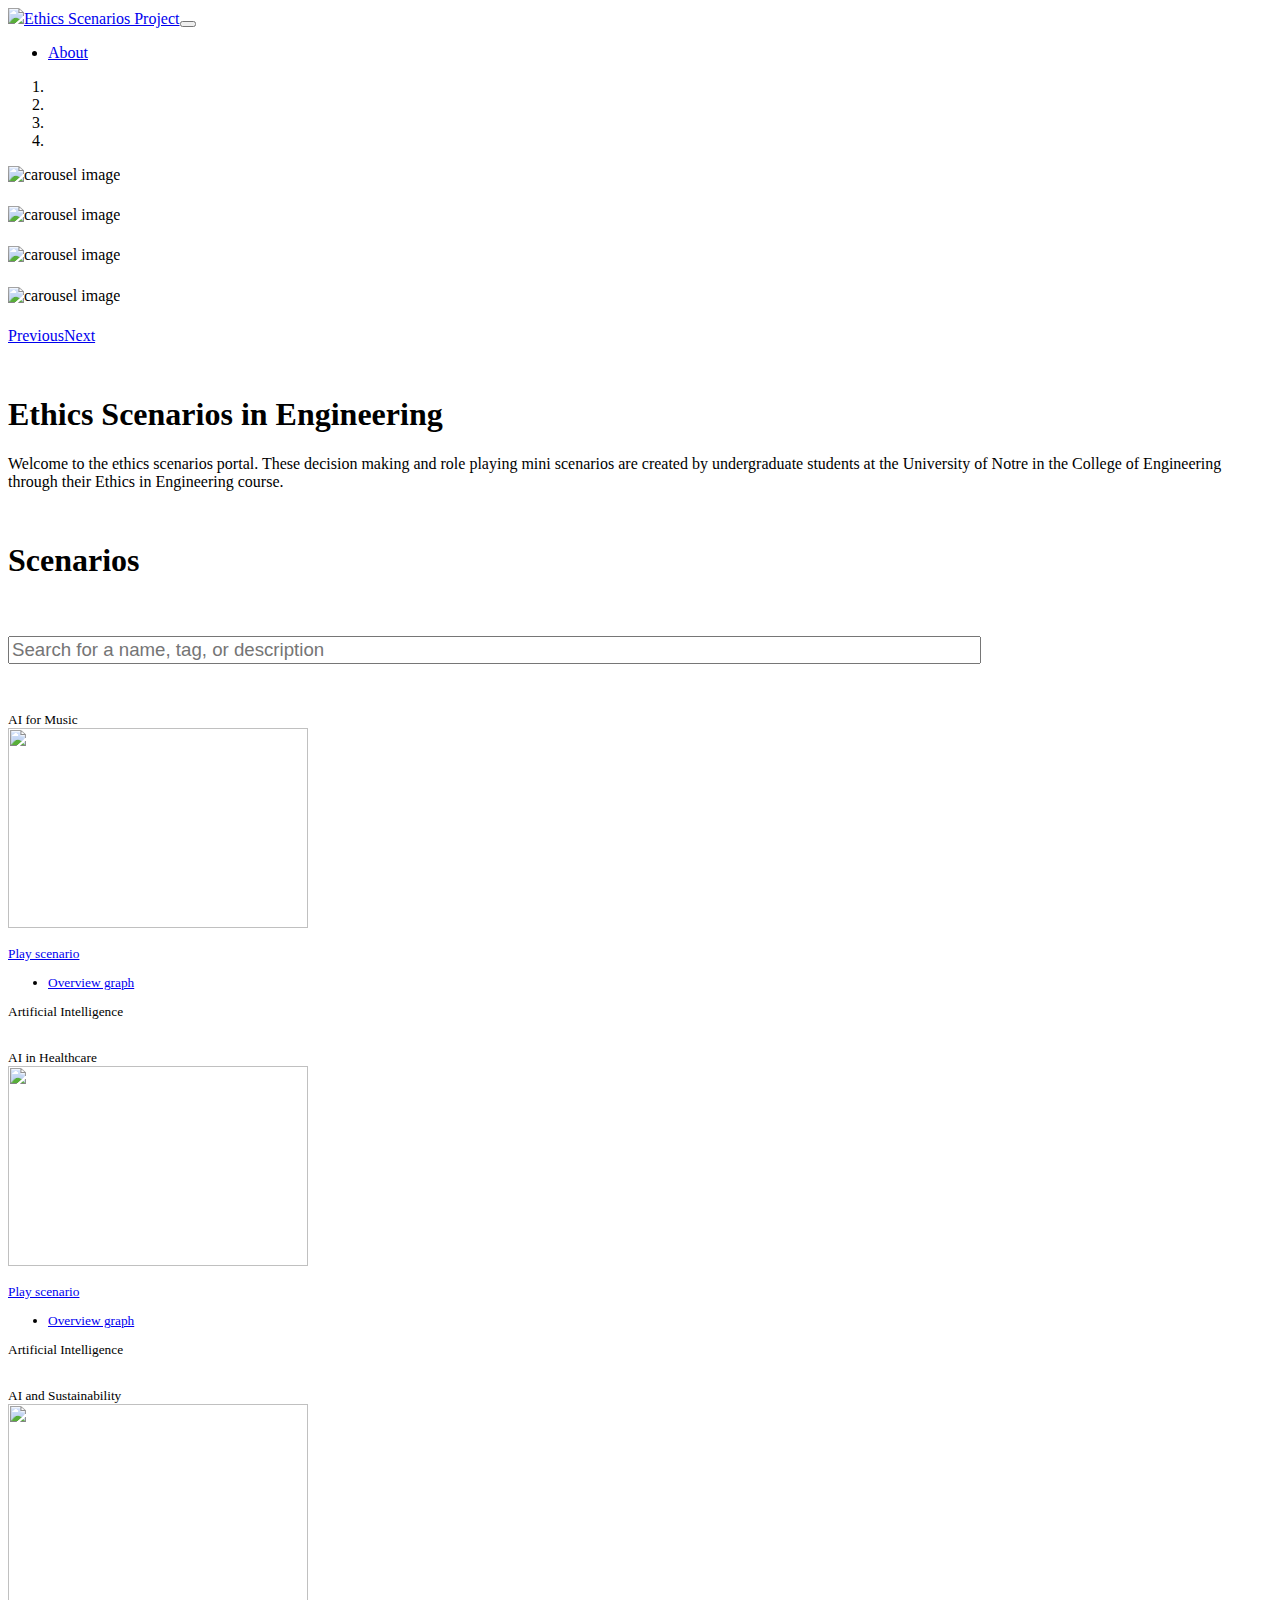
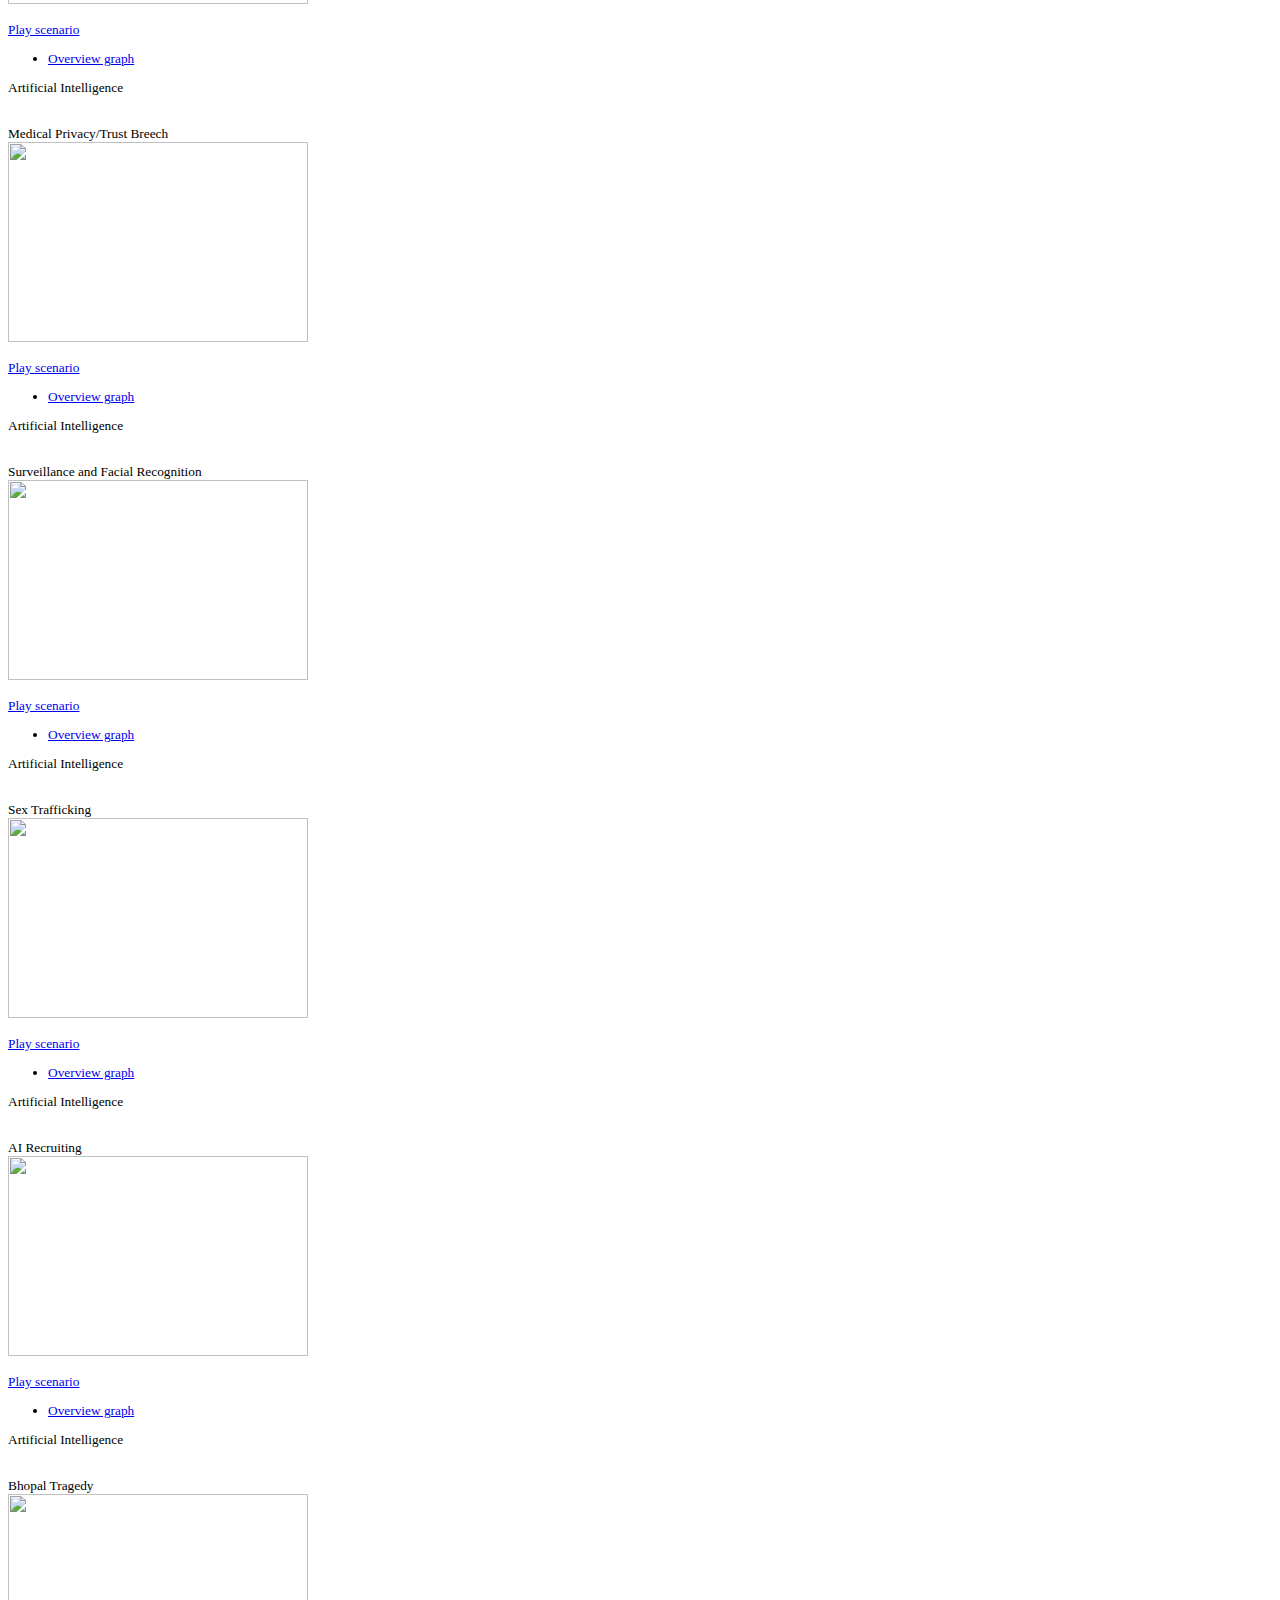
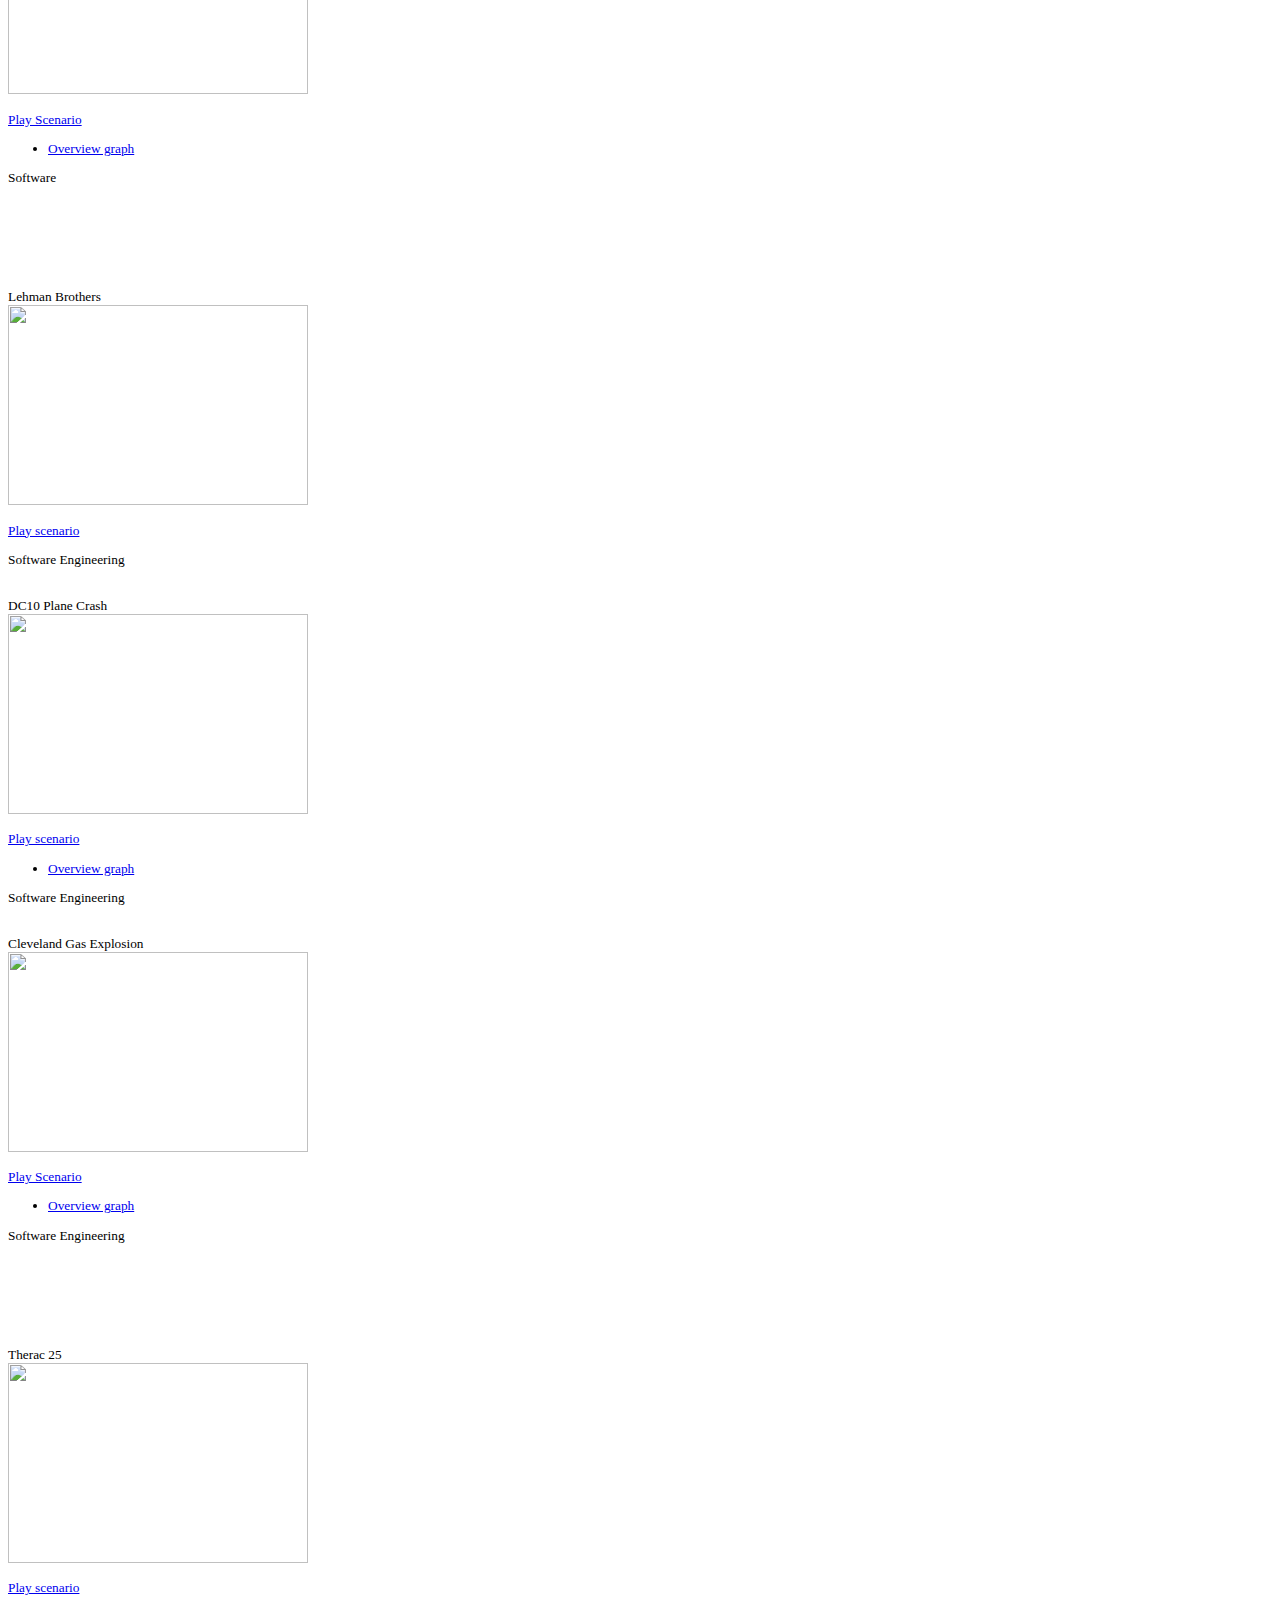
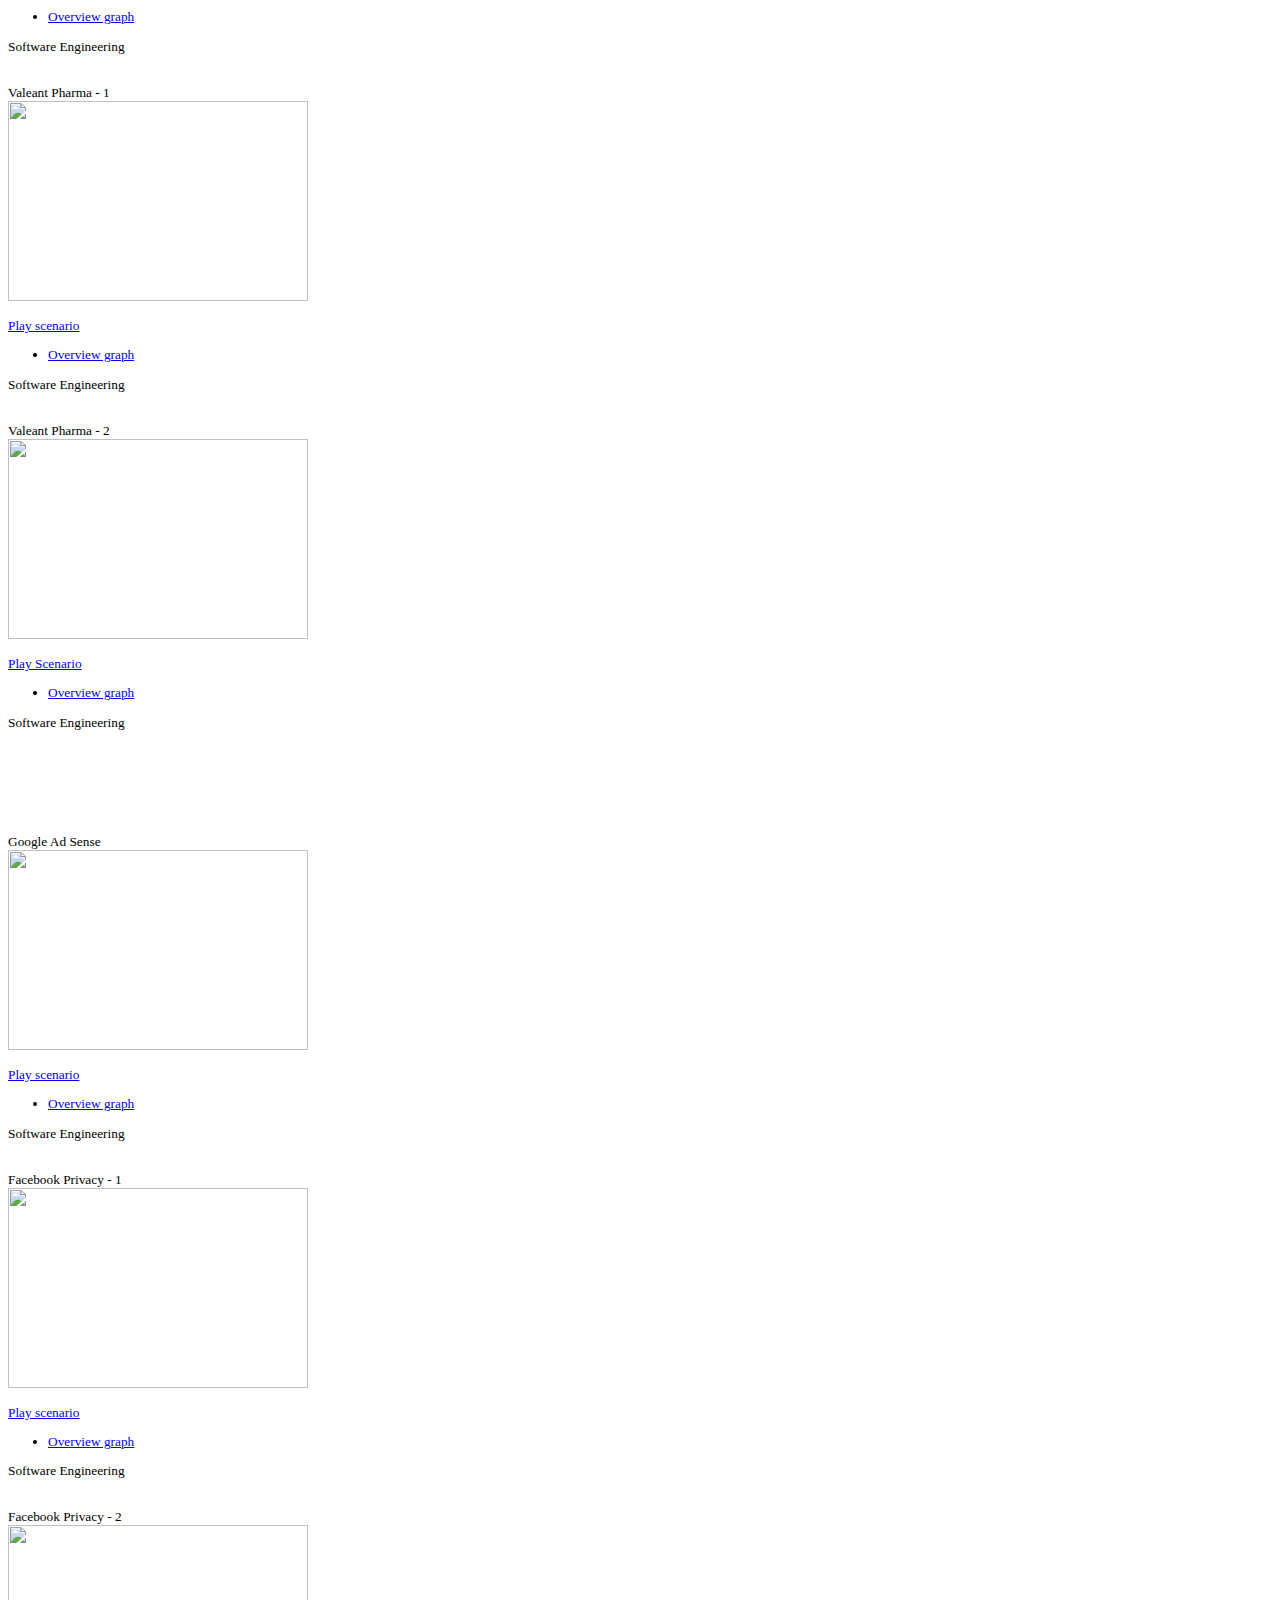
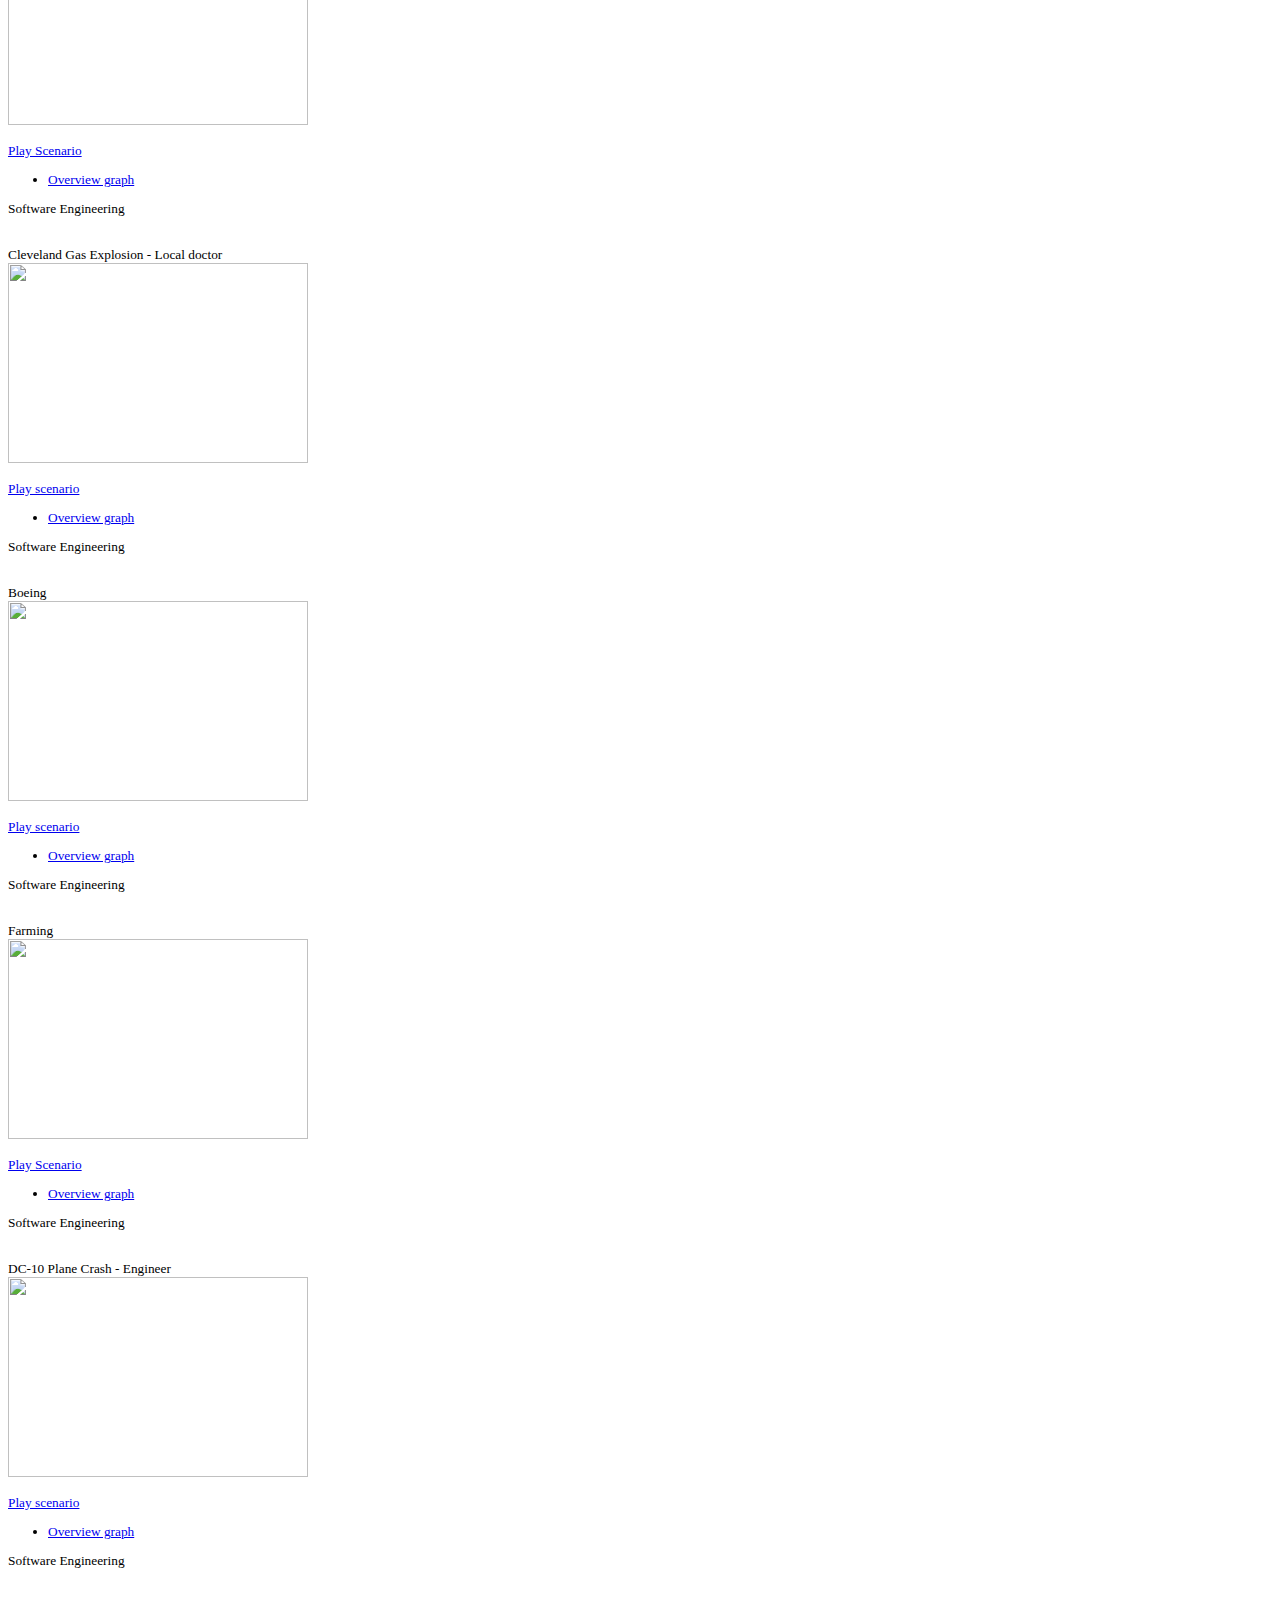
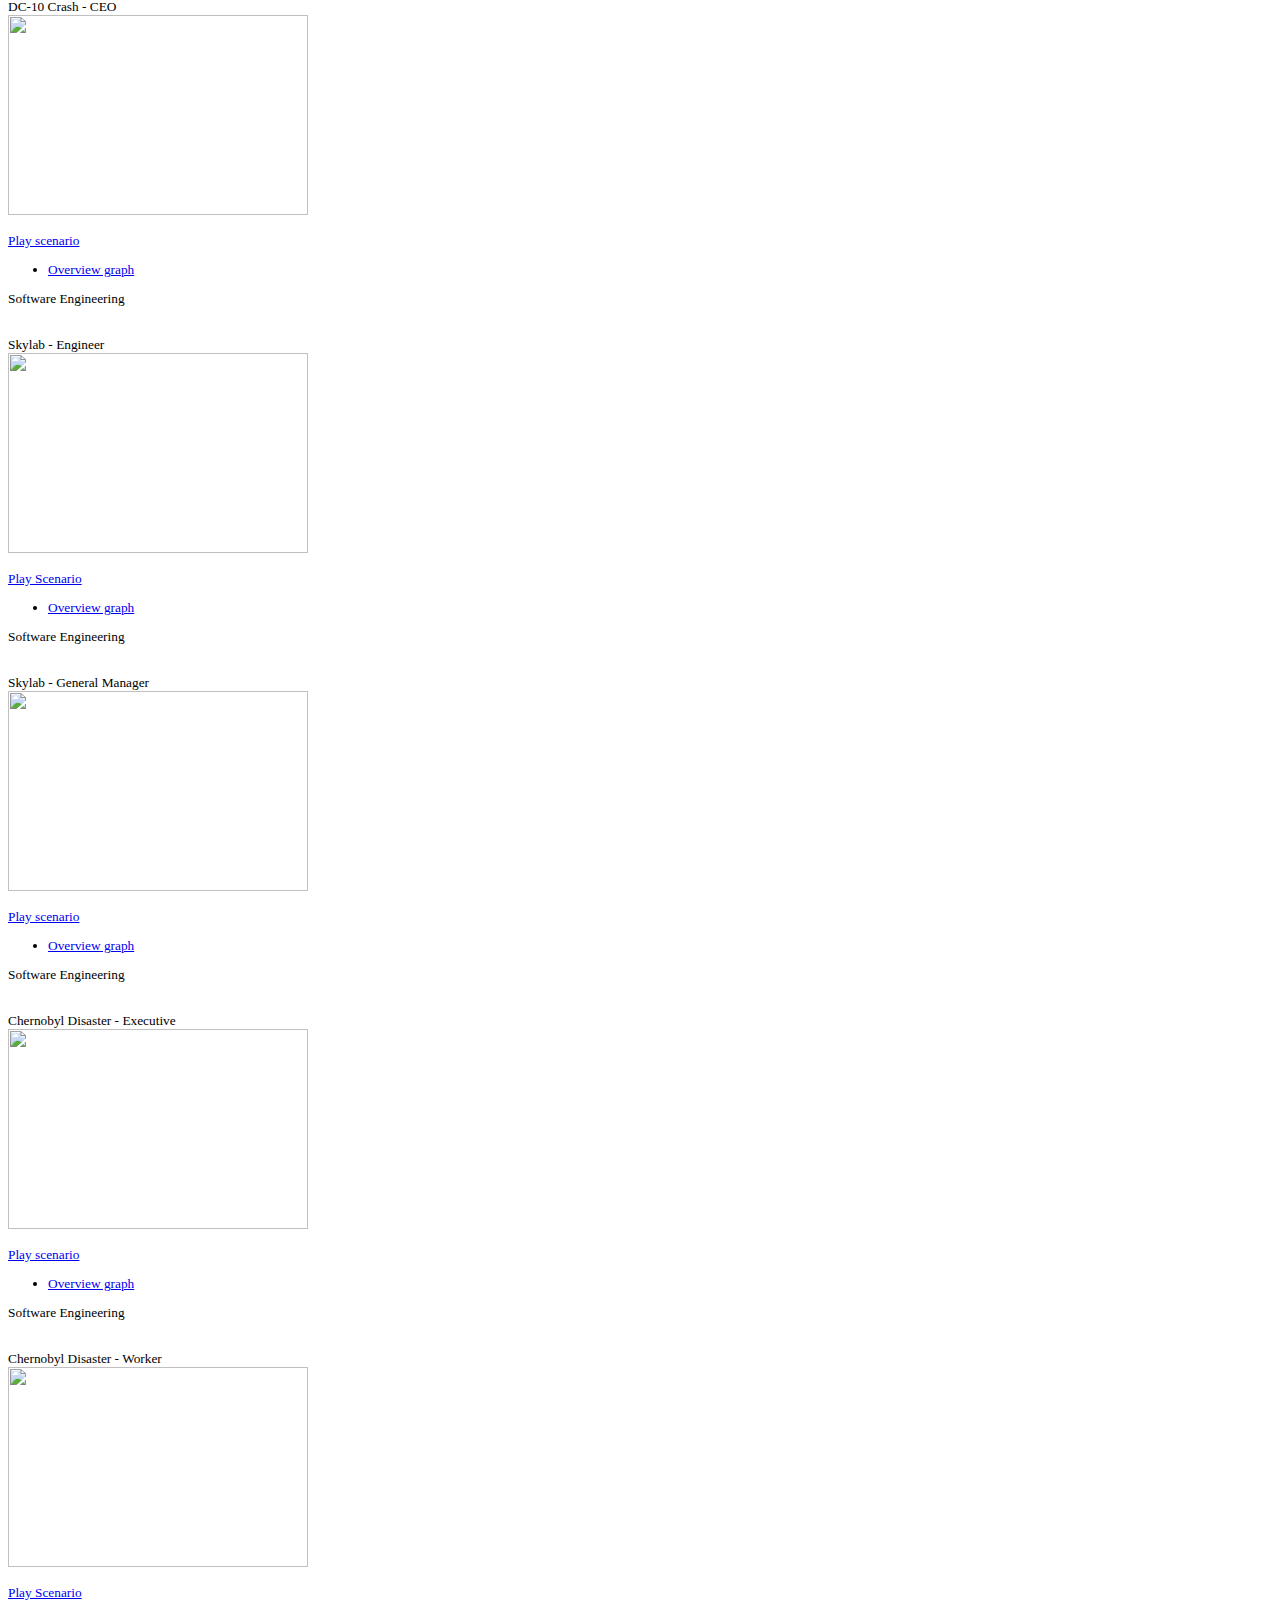
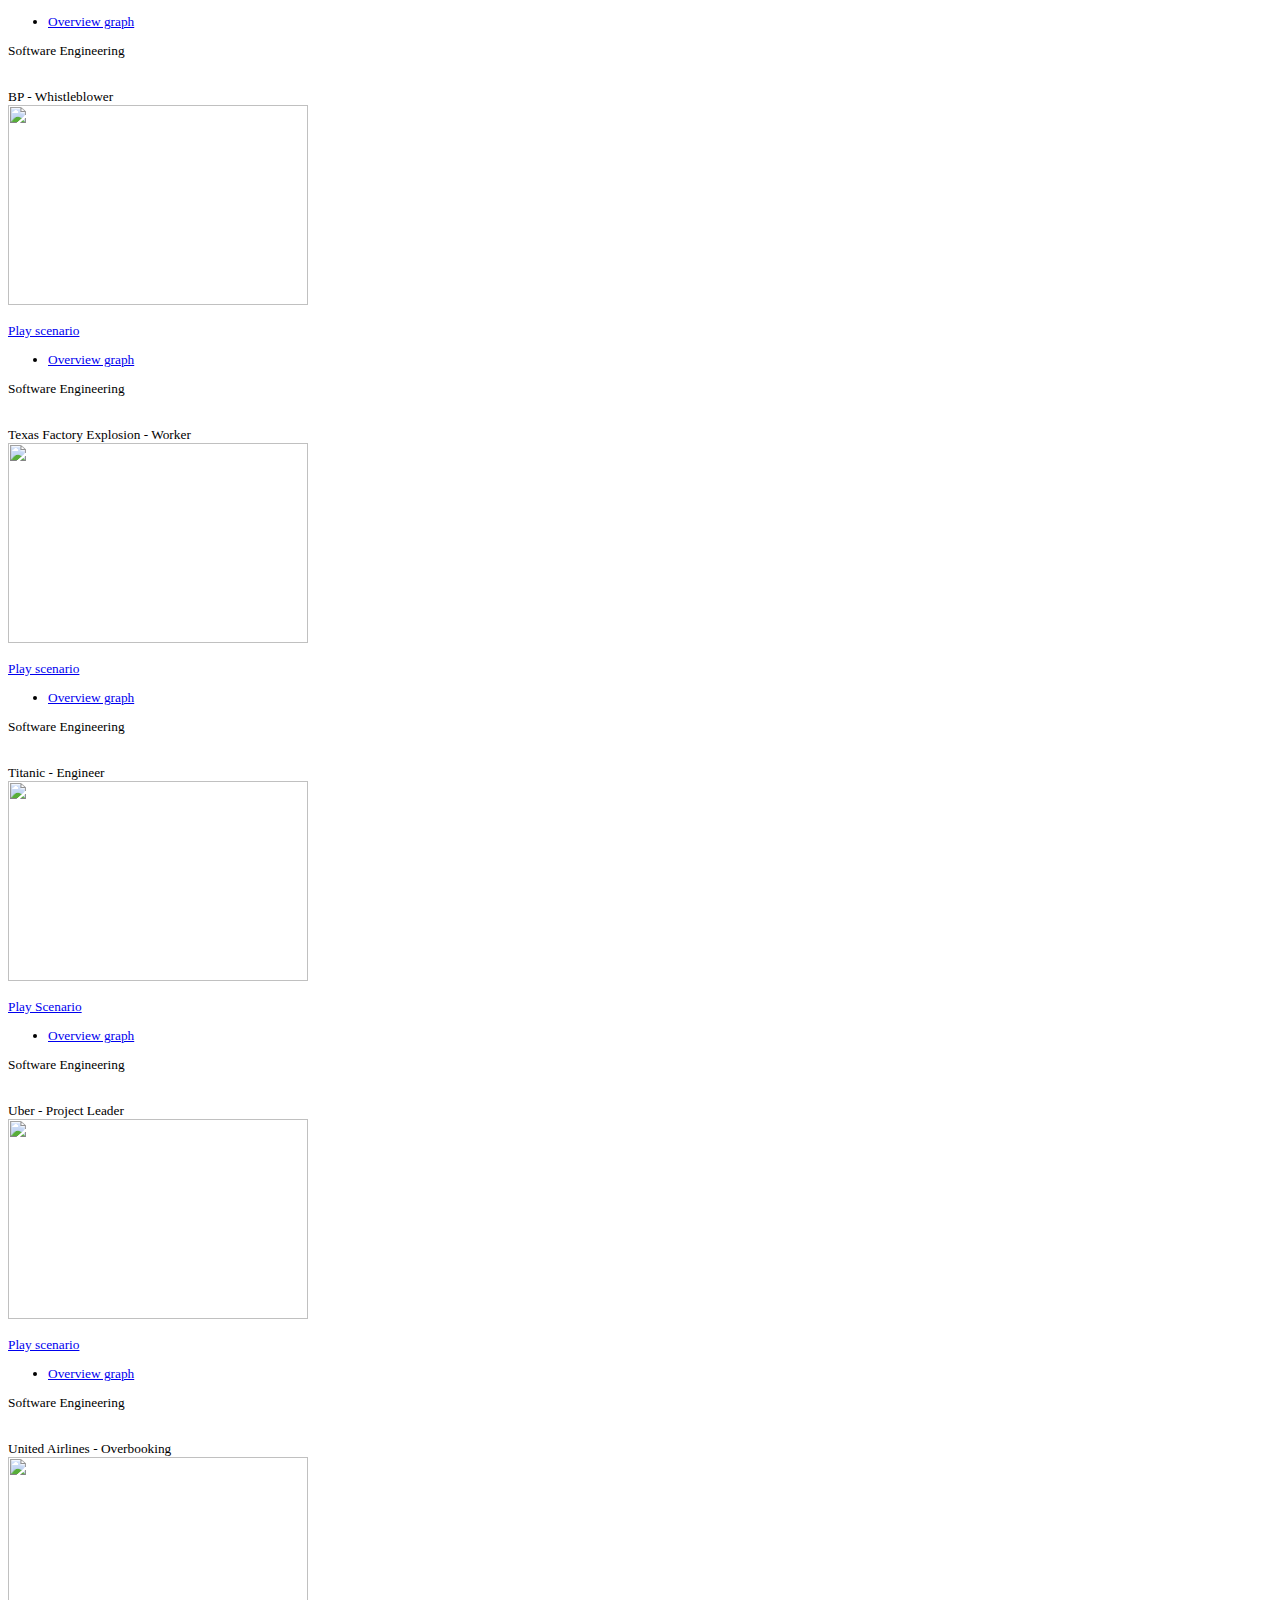
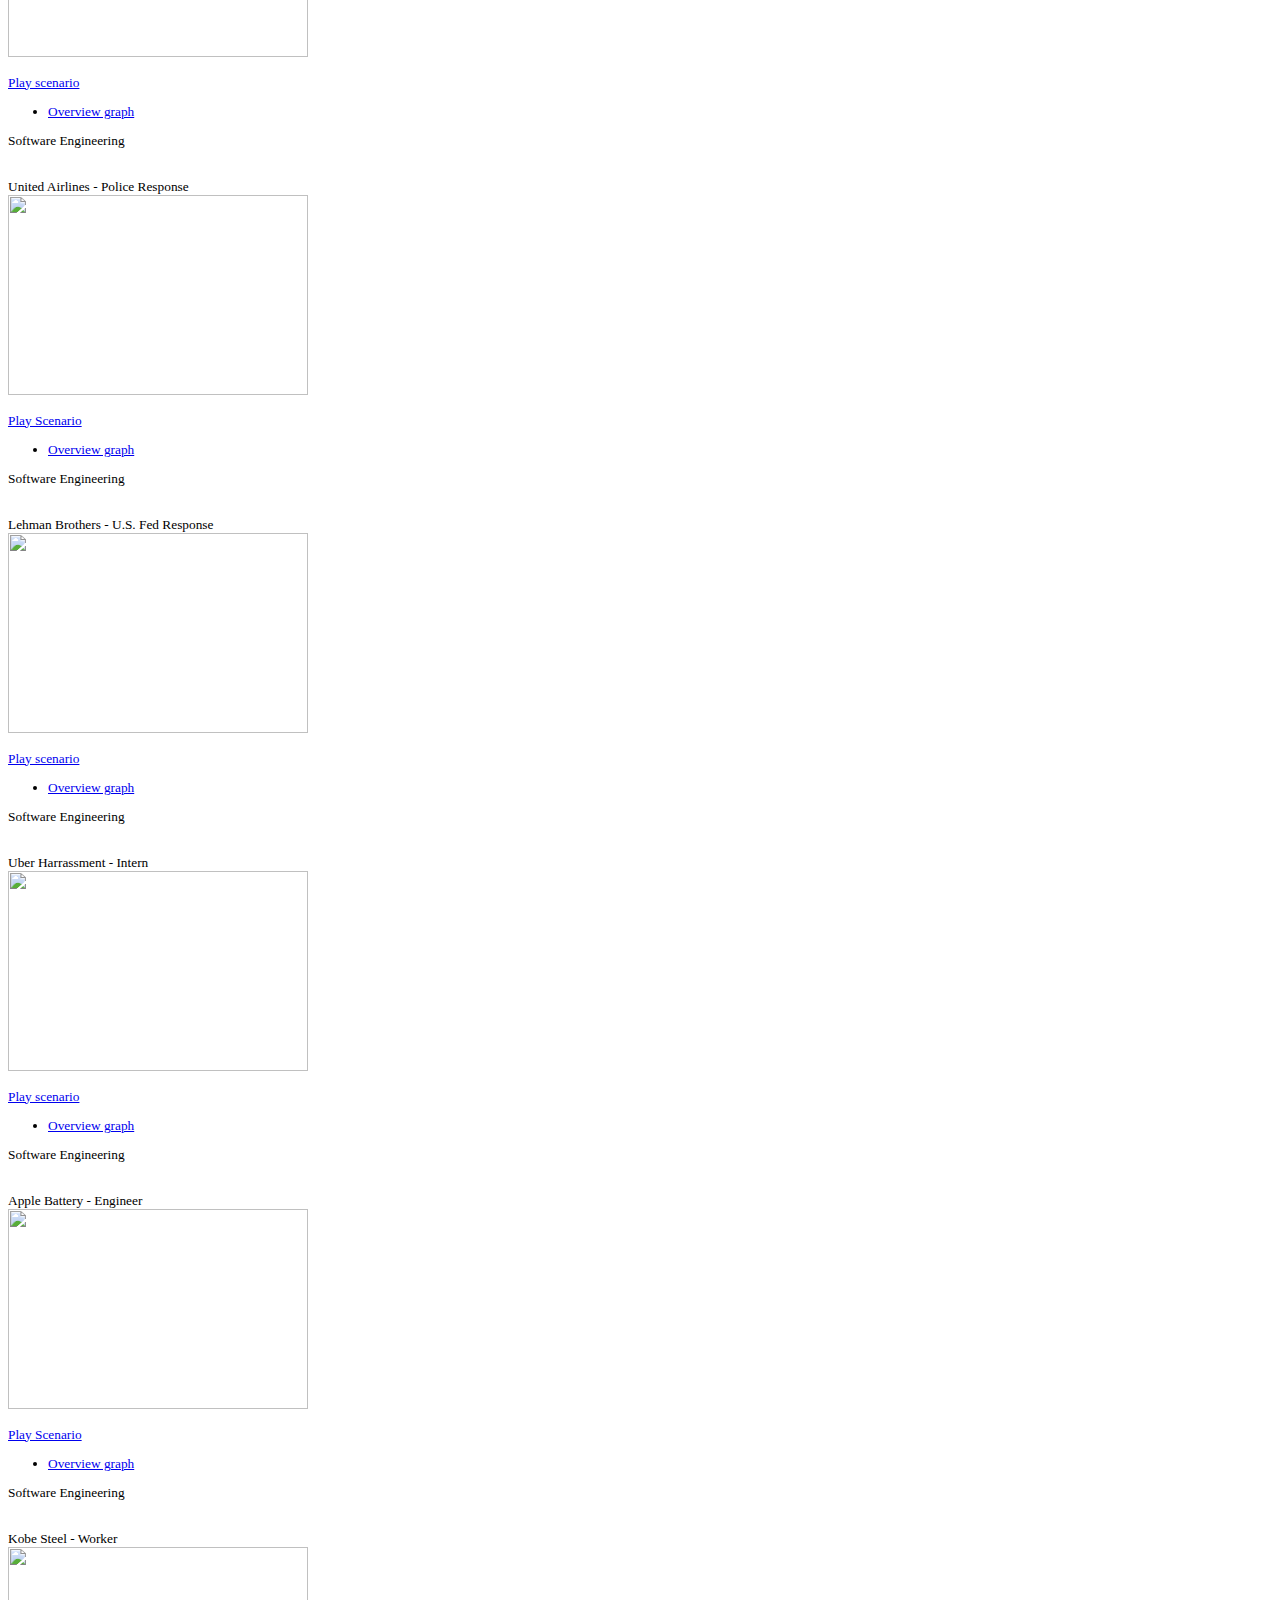
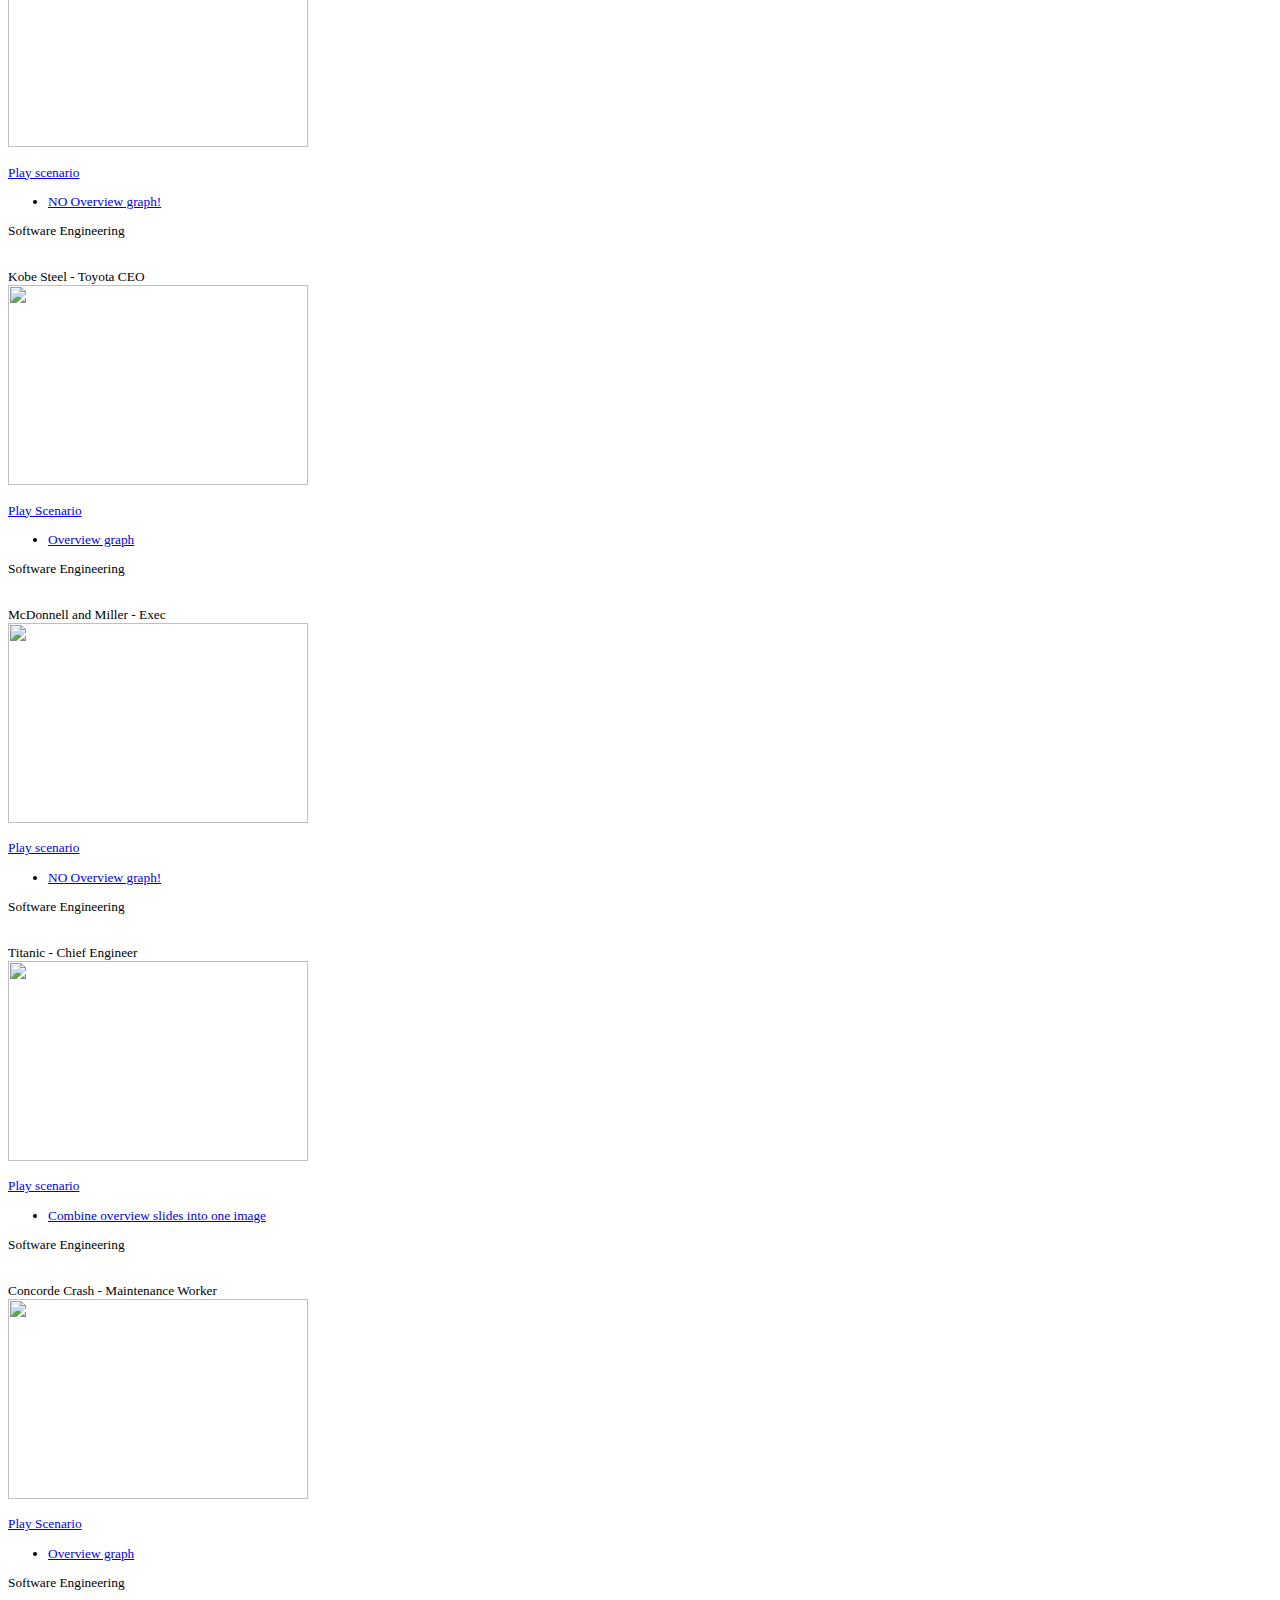
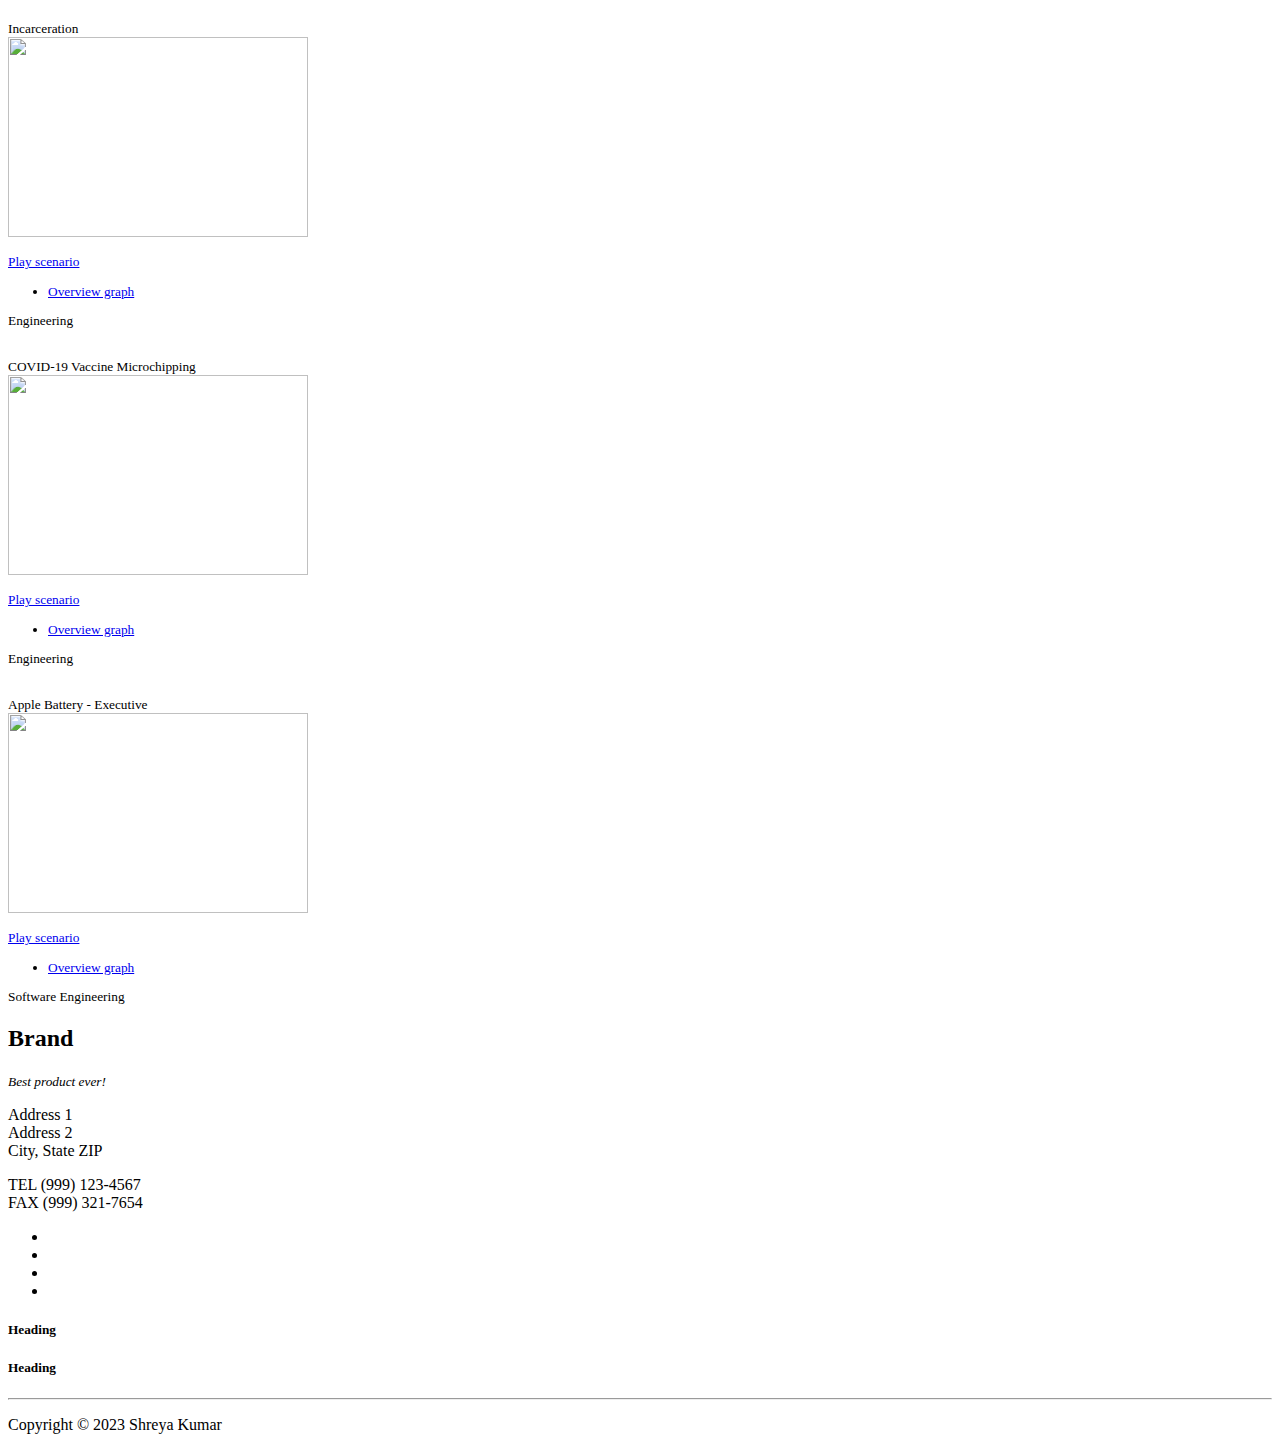
==== commit 98267057: "Update index.html" ====
--- a/index.html
+++ b/index.html
@@ -97,7 +97,7 @@
     
     <small id="Engineering">
       <div class="card bg-light text-dark">
-        <div class="card-header">AI and Sustainability</div>
+        <div class="card-header">AI in Healthcare</div>
         <div><img src="https://miro.medium.com/v2/resize:fit:4480/1*8lnPnuP8KeAVl9NlPLvojw.png" width="300" height="200" class="d-block w-300">
         </div>
         <div class="card-body ">
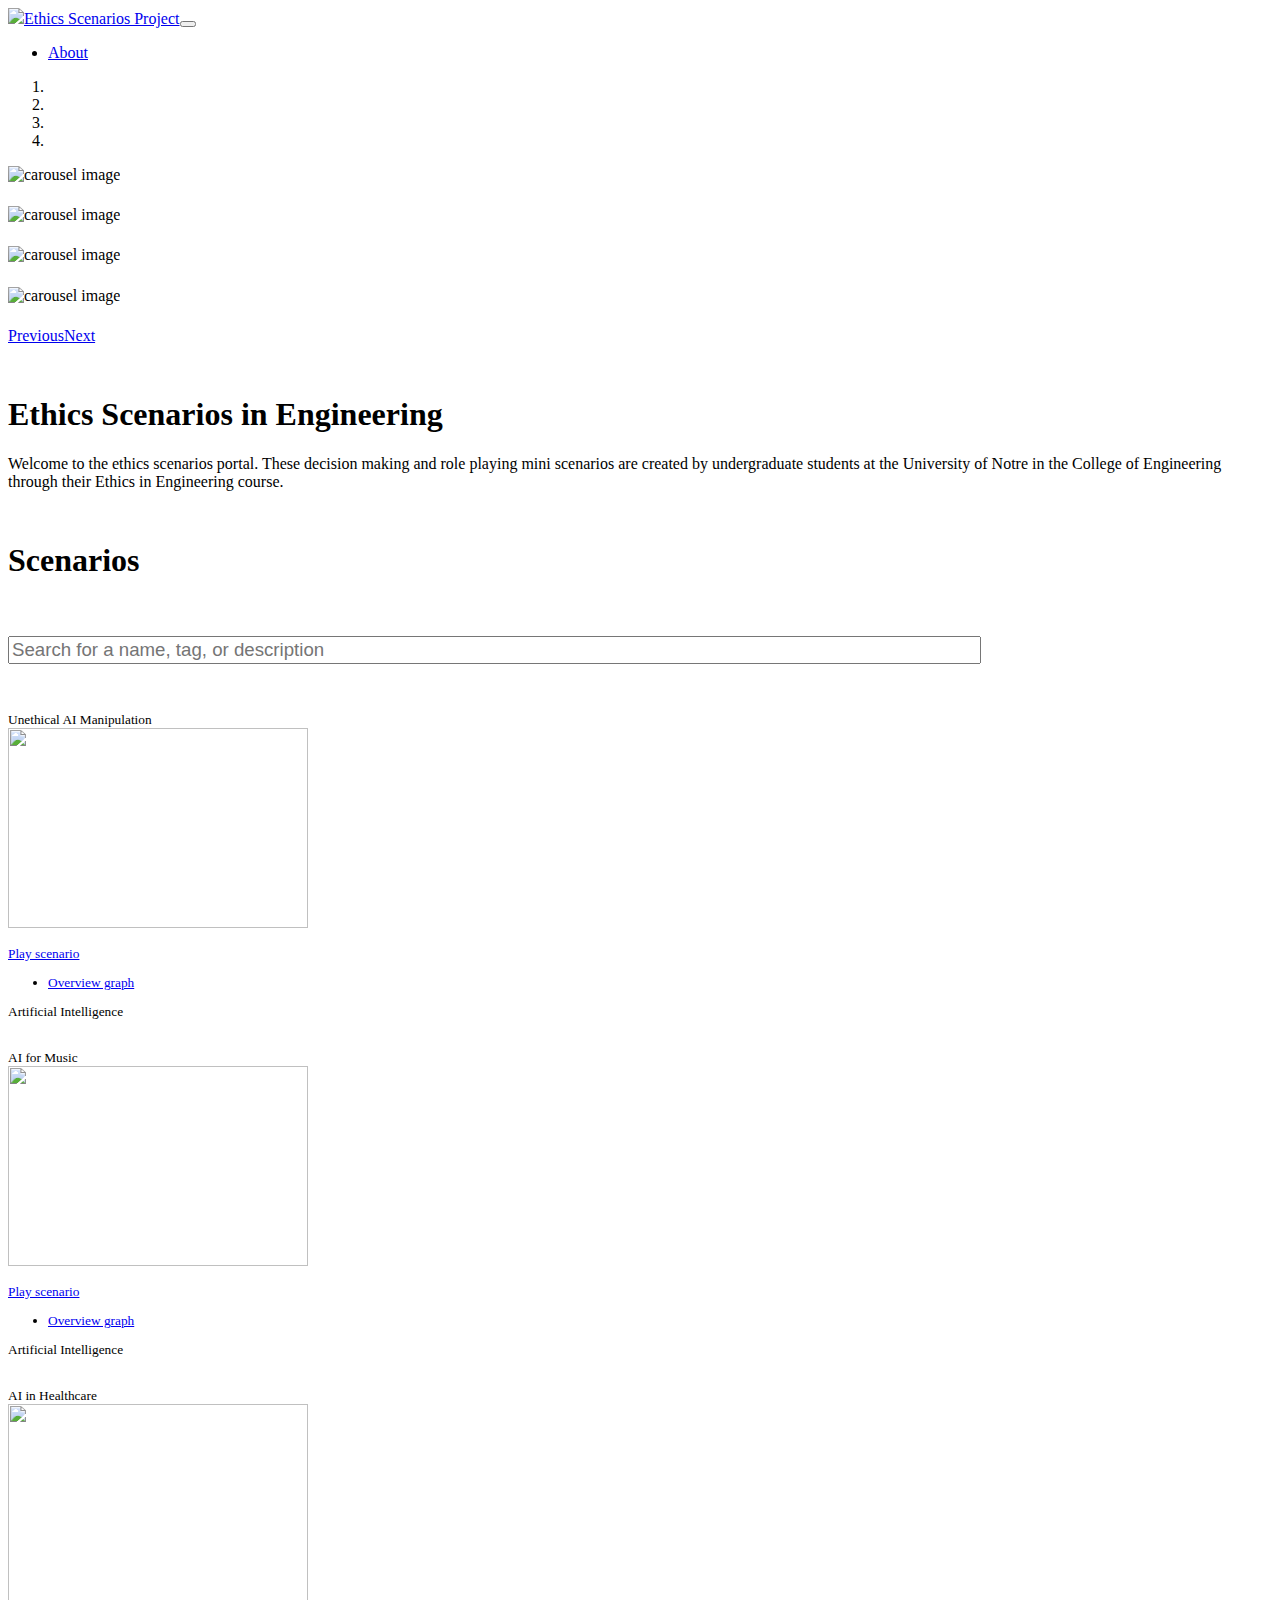
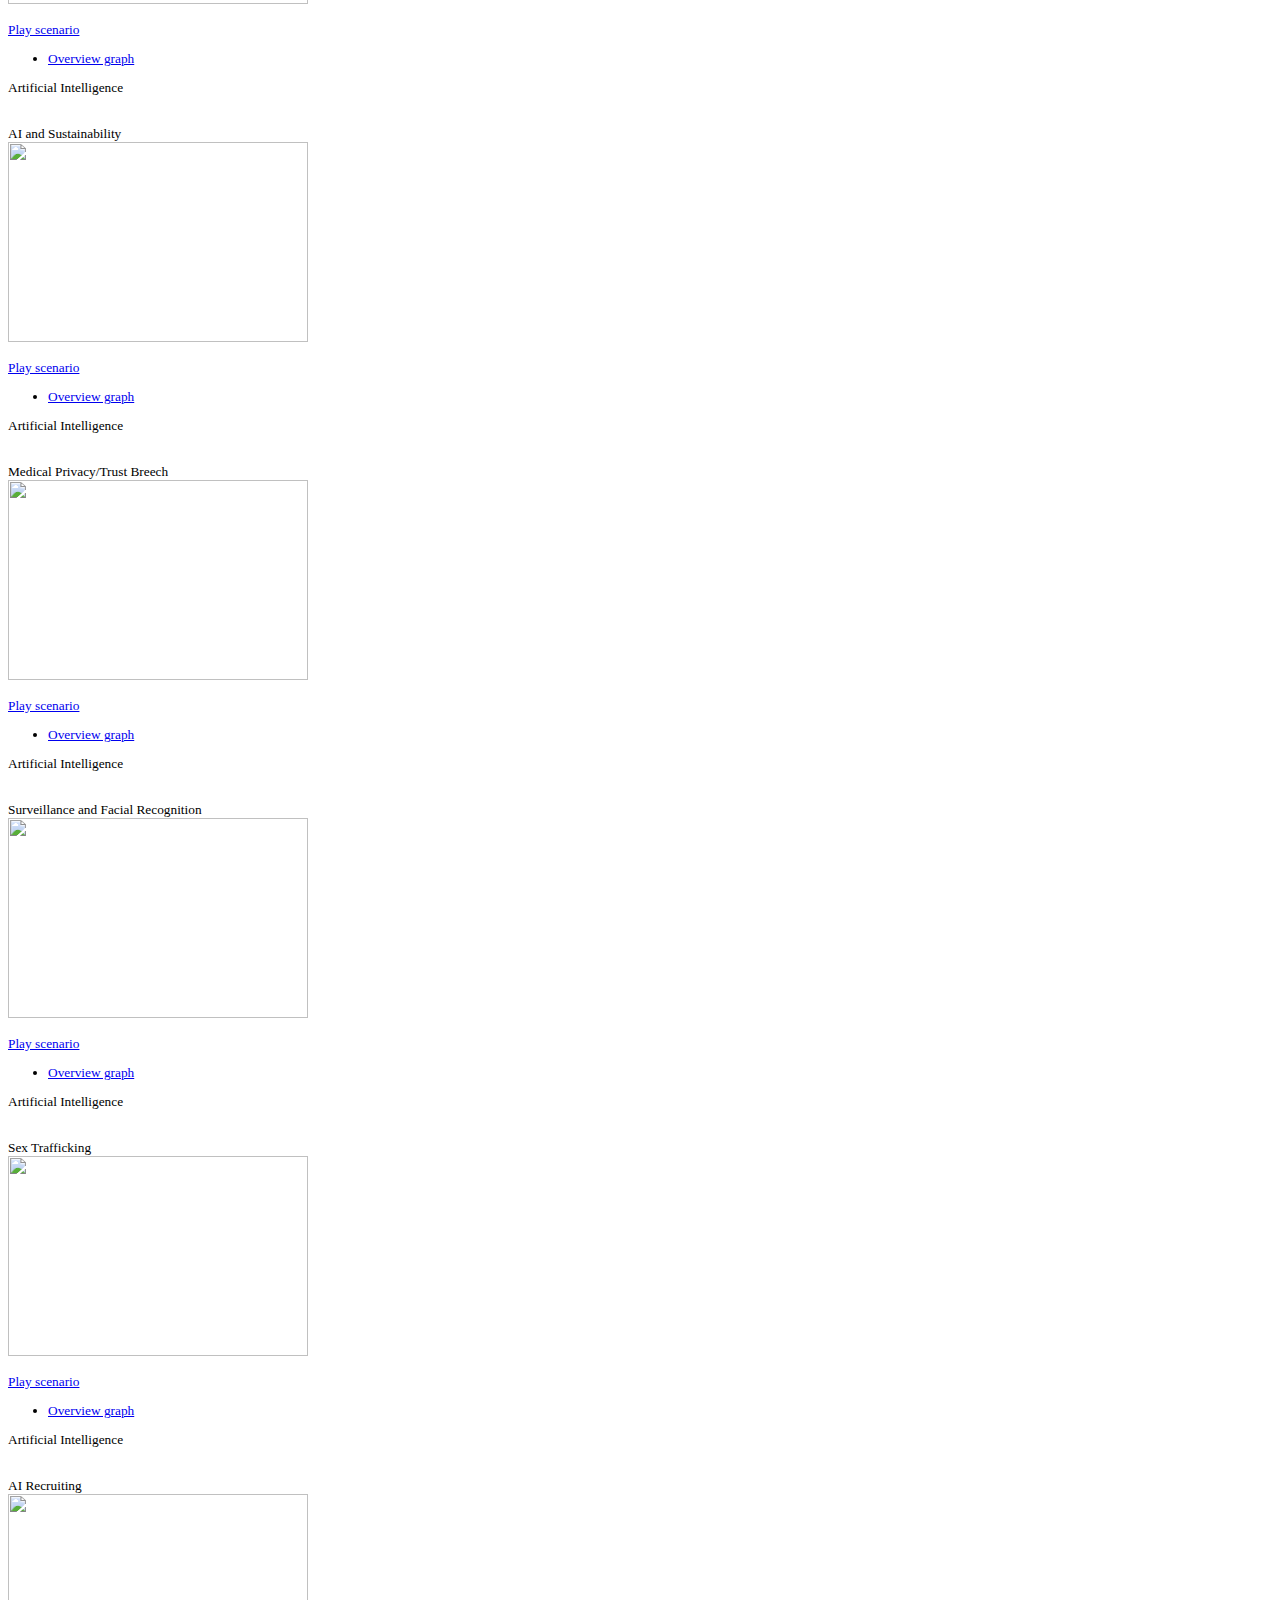
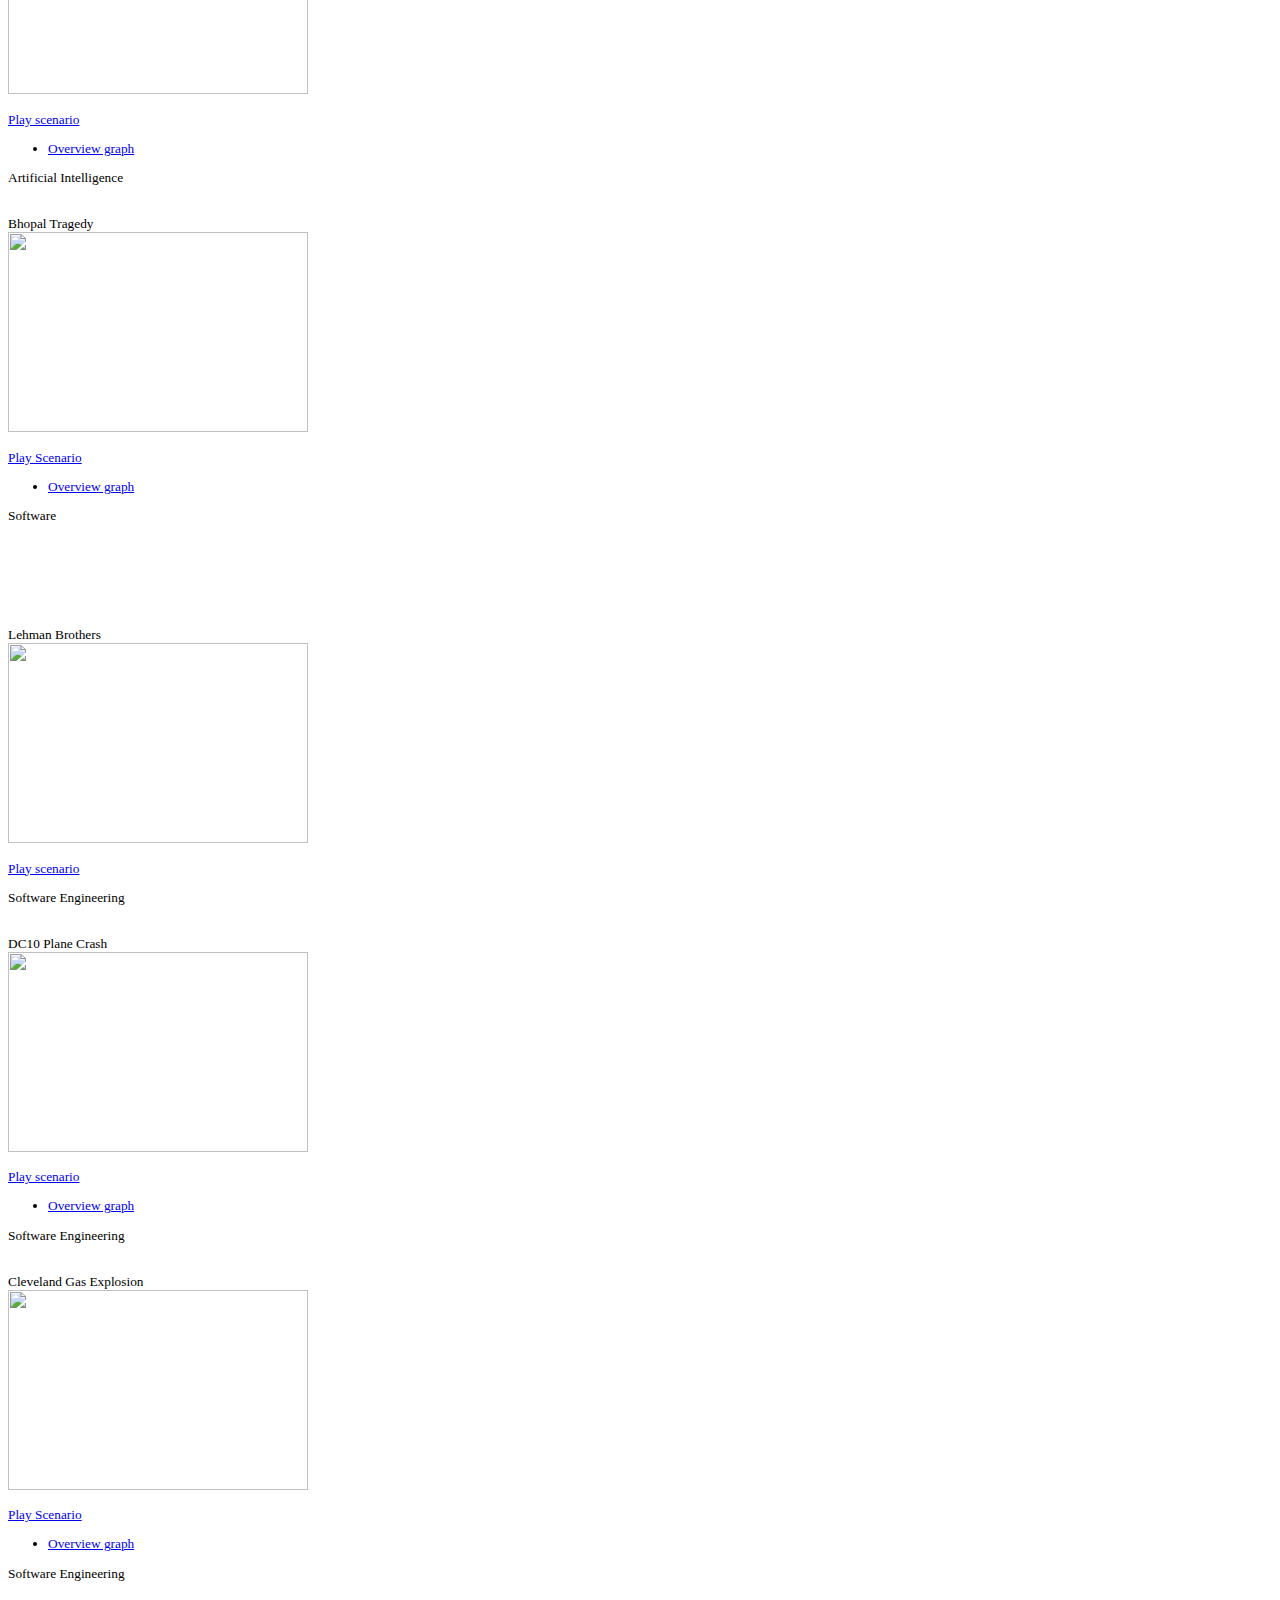
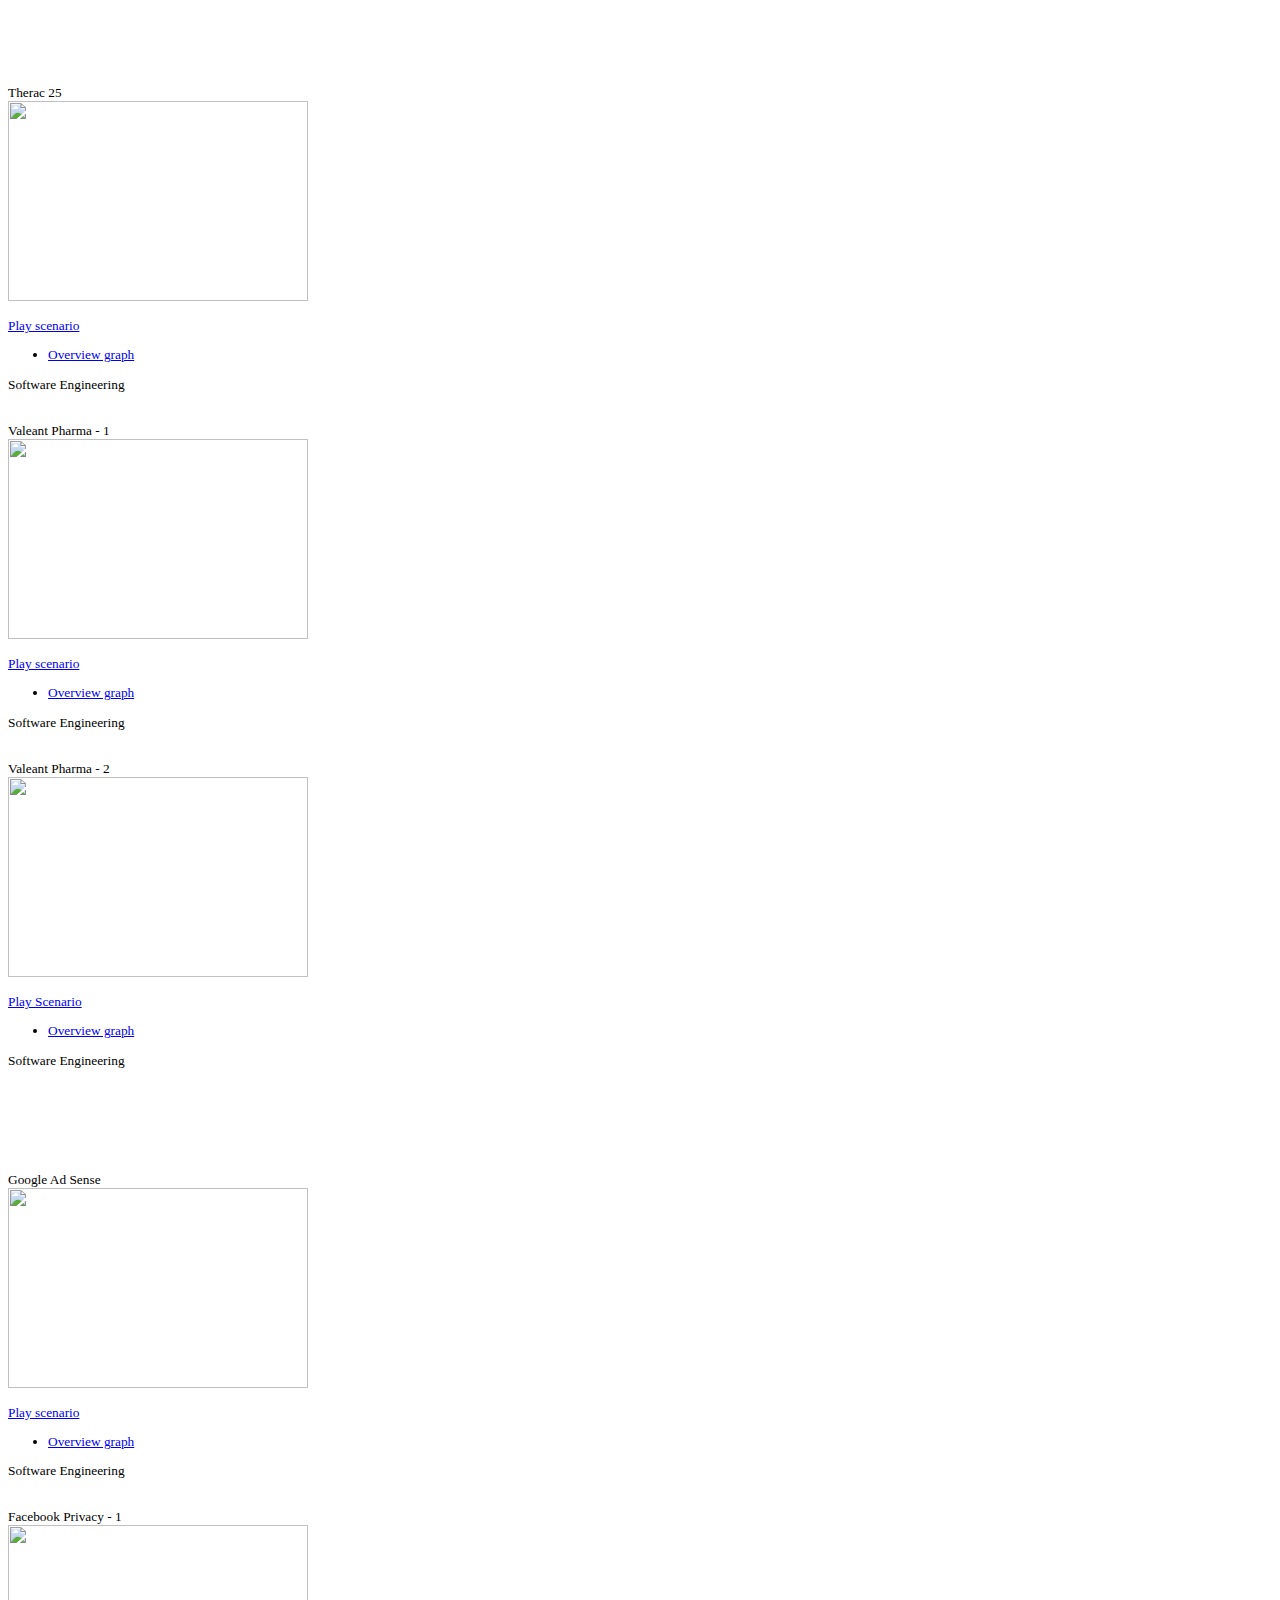
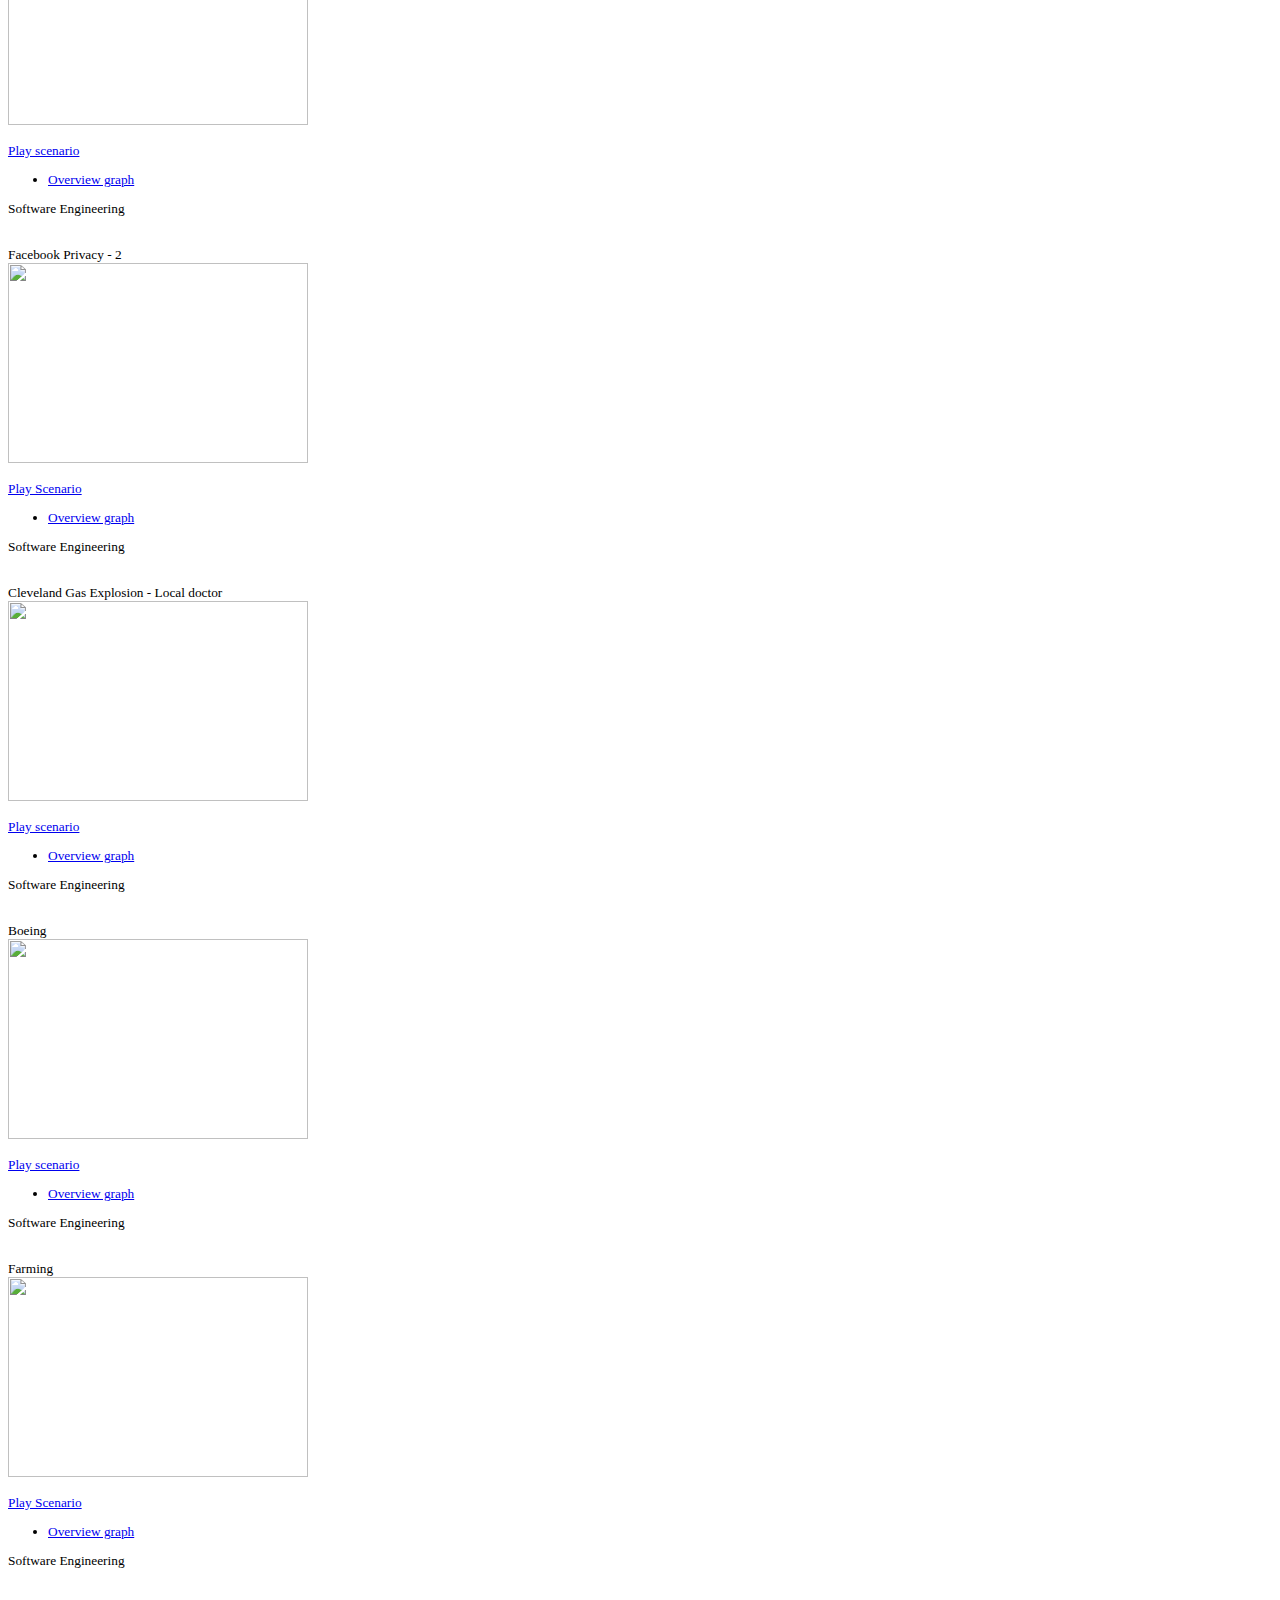
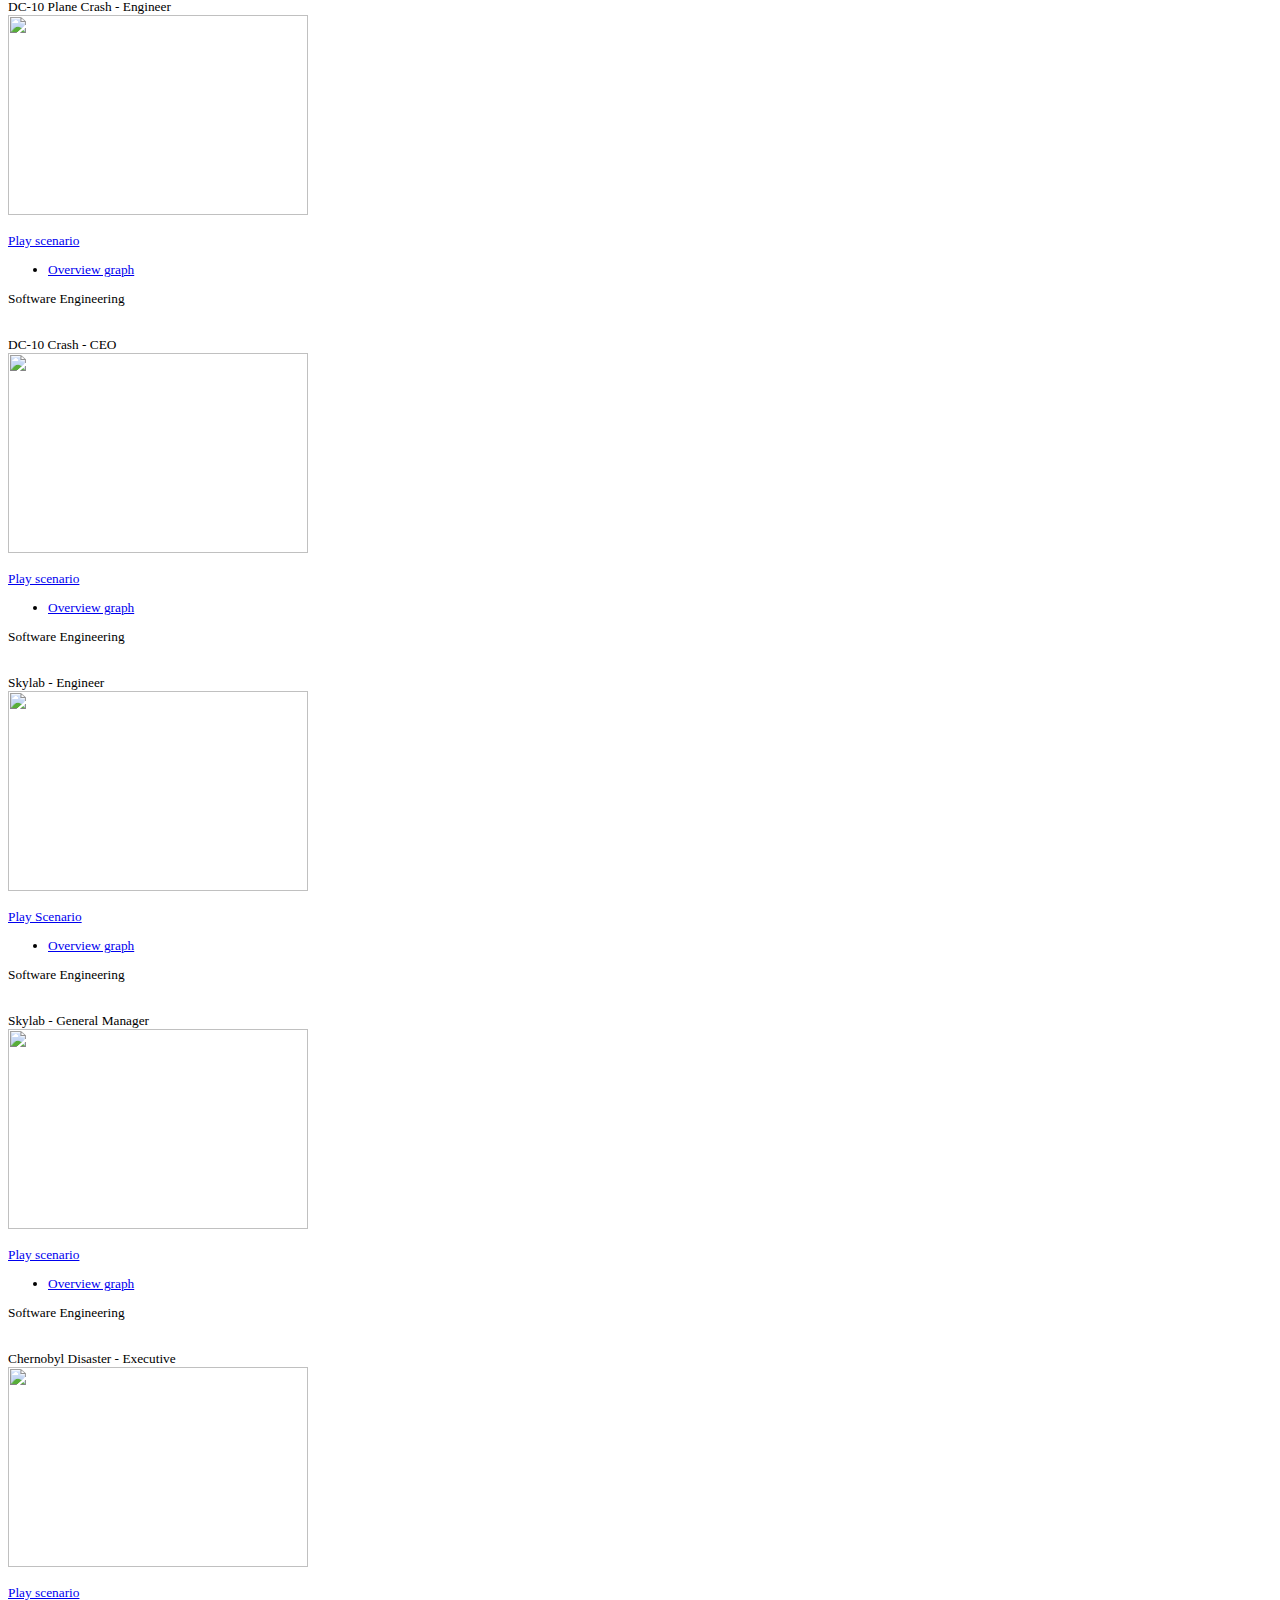
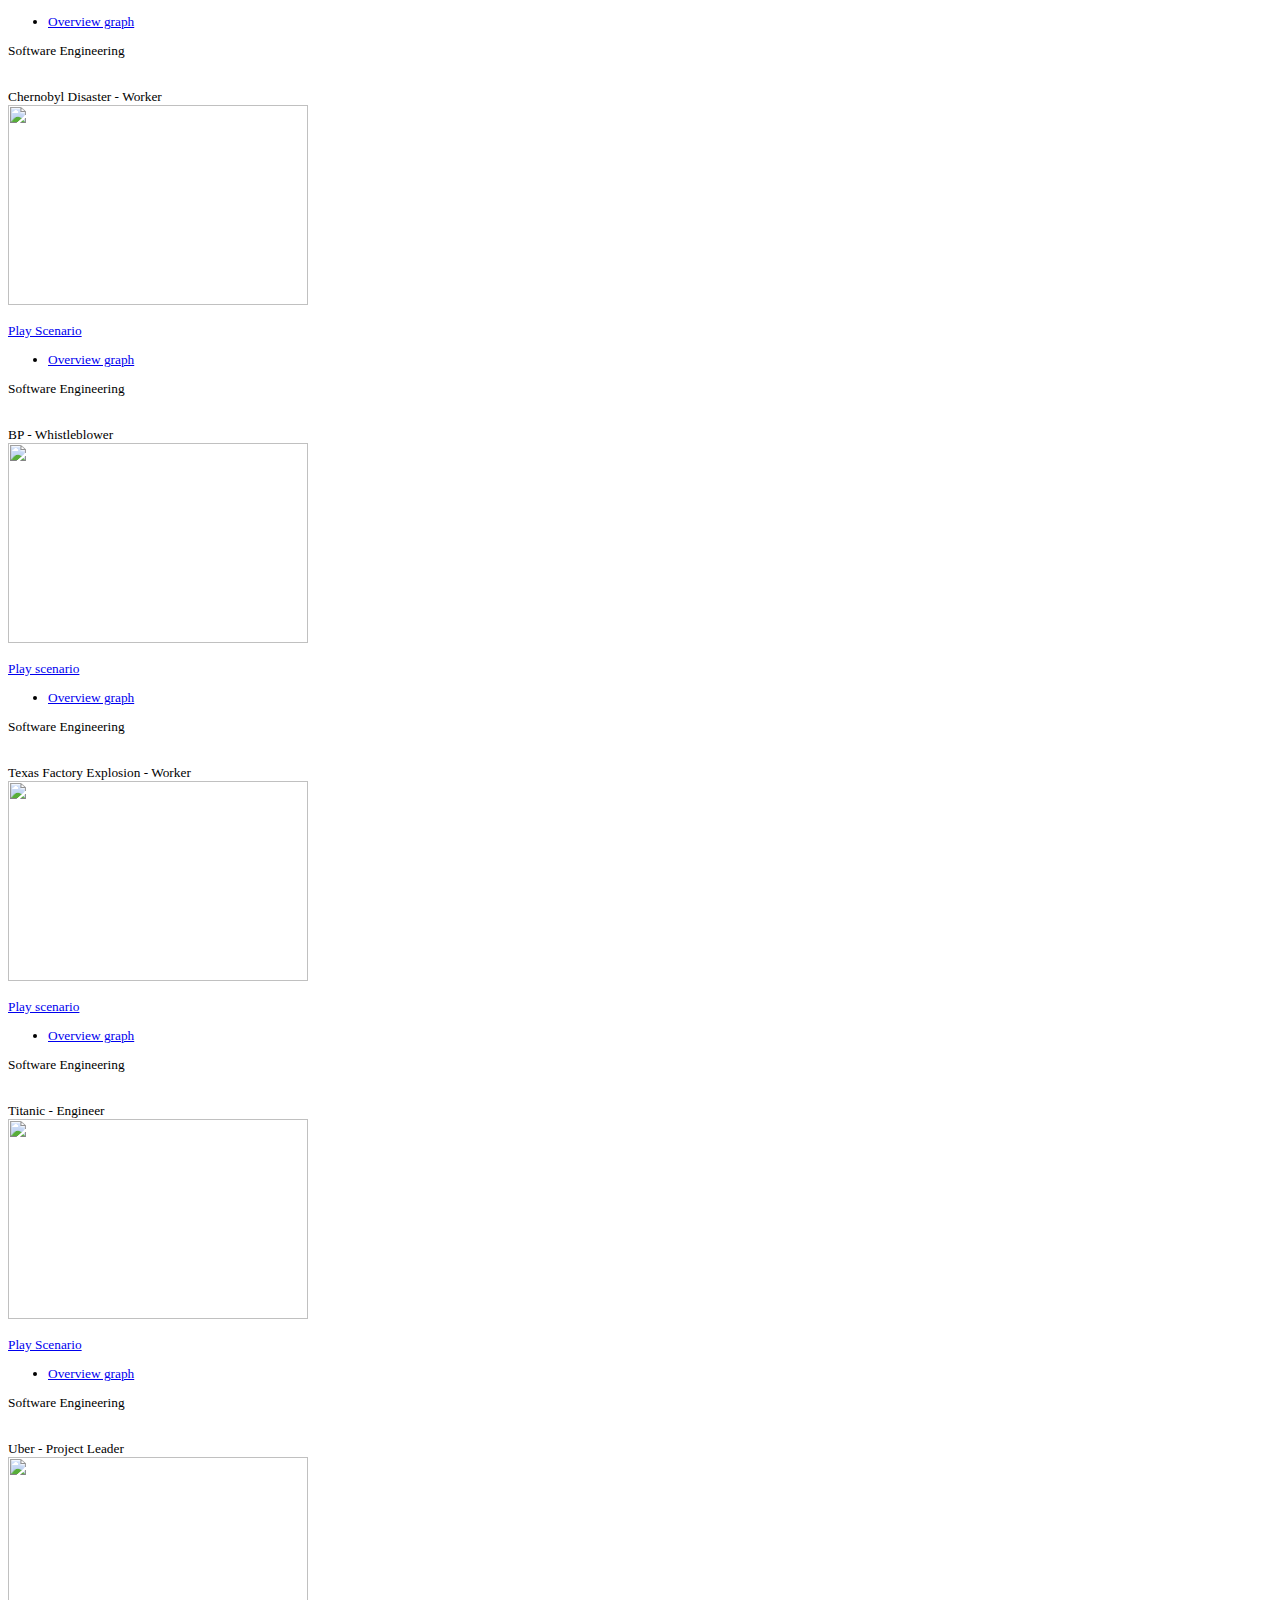
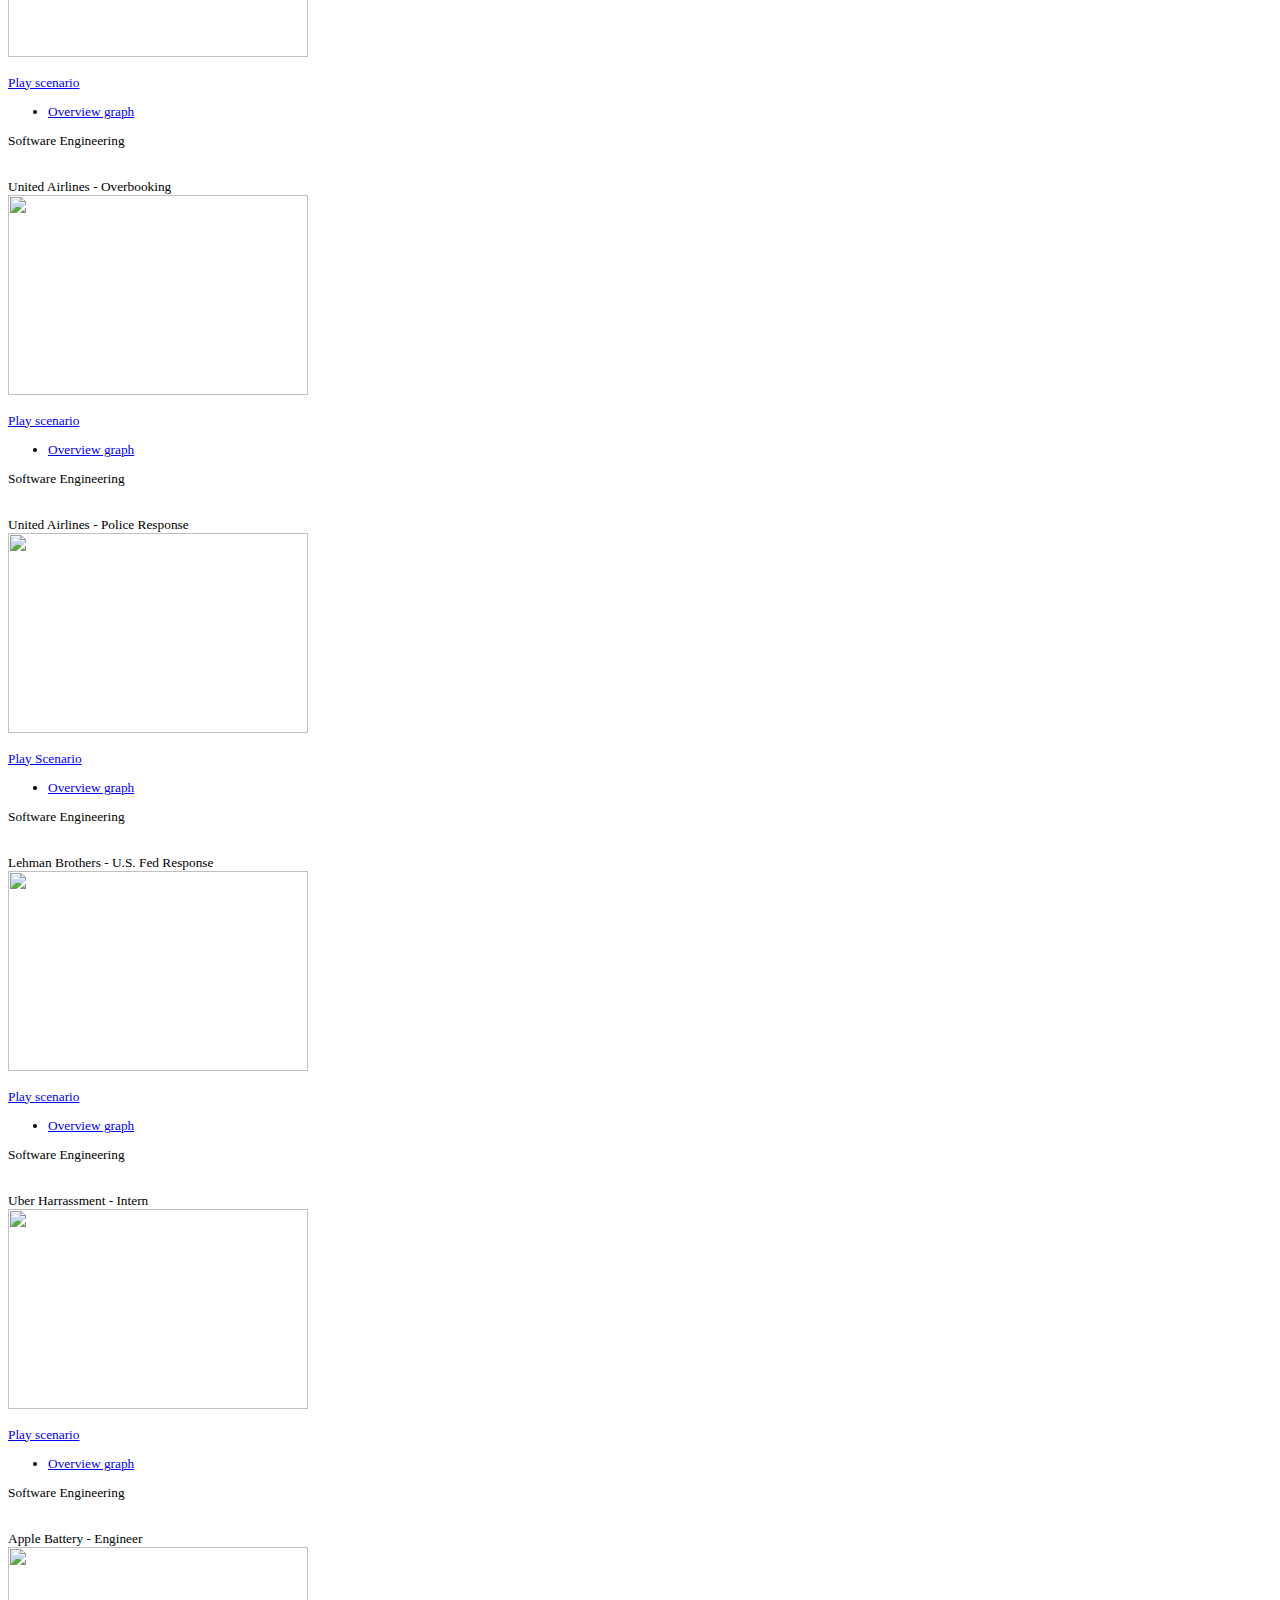
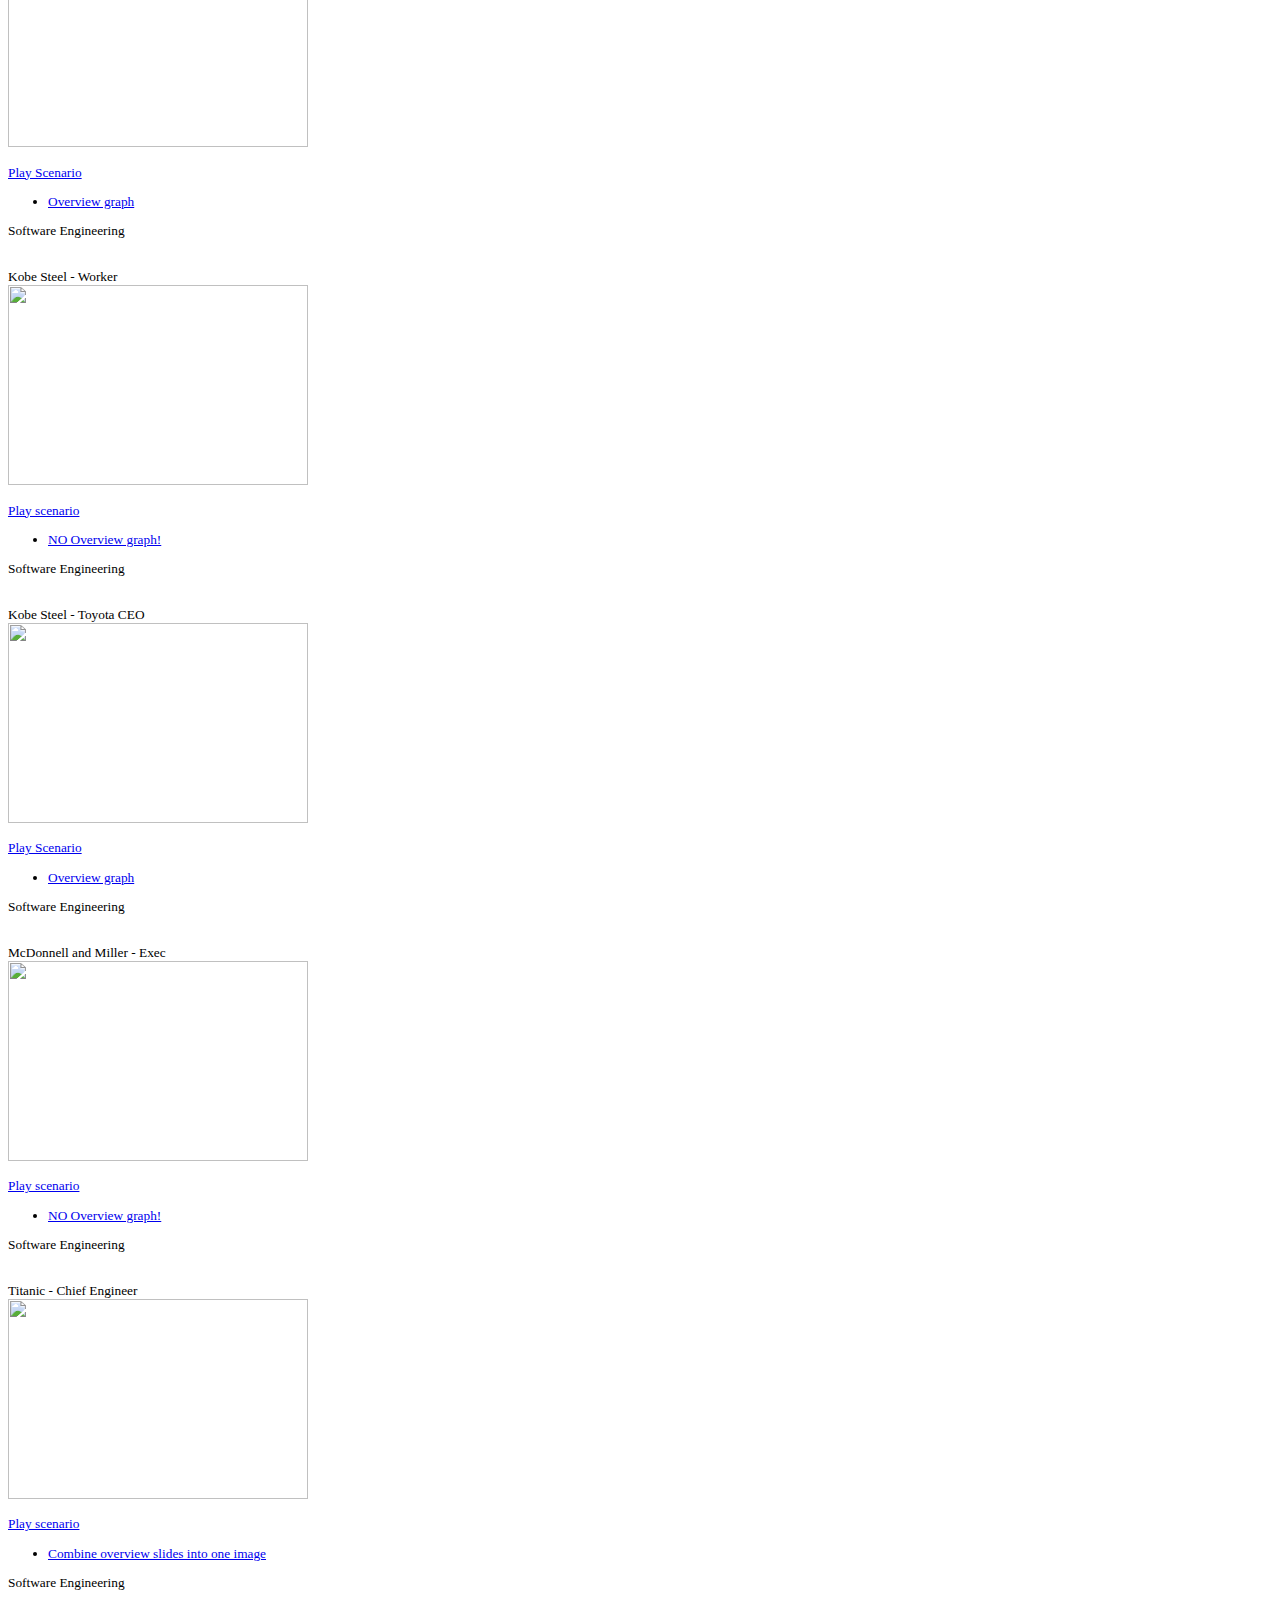
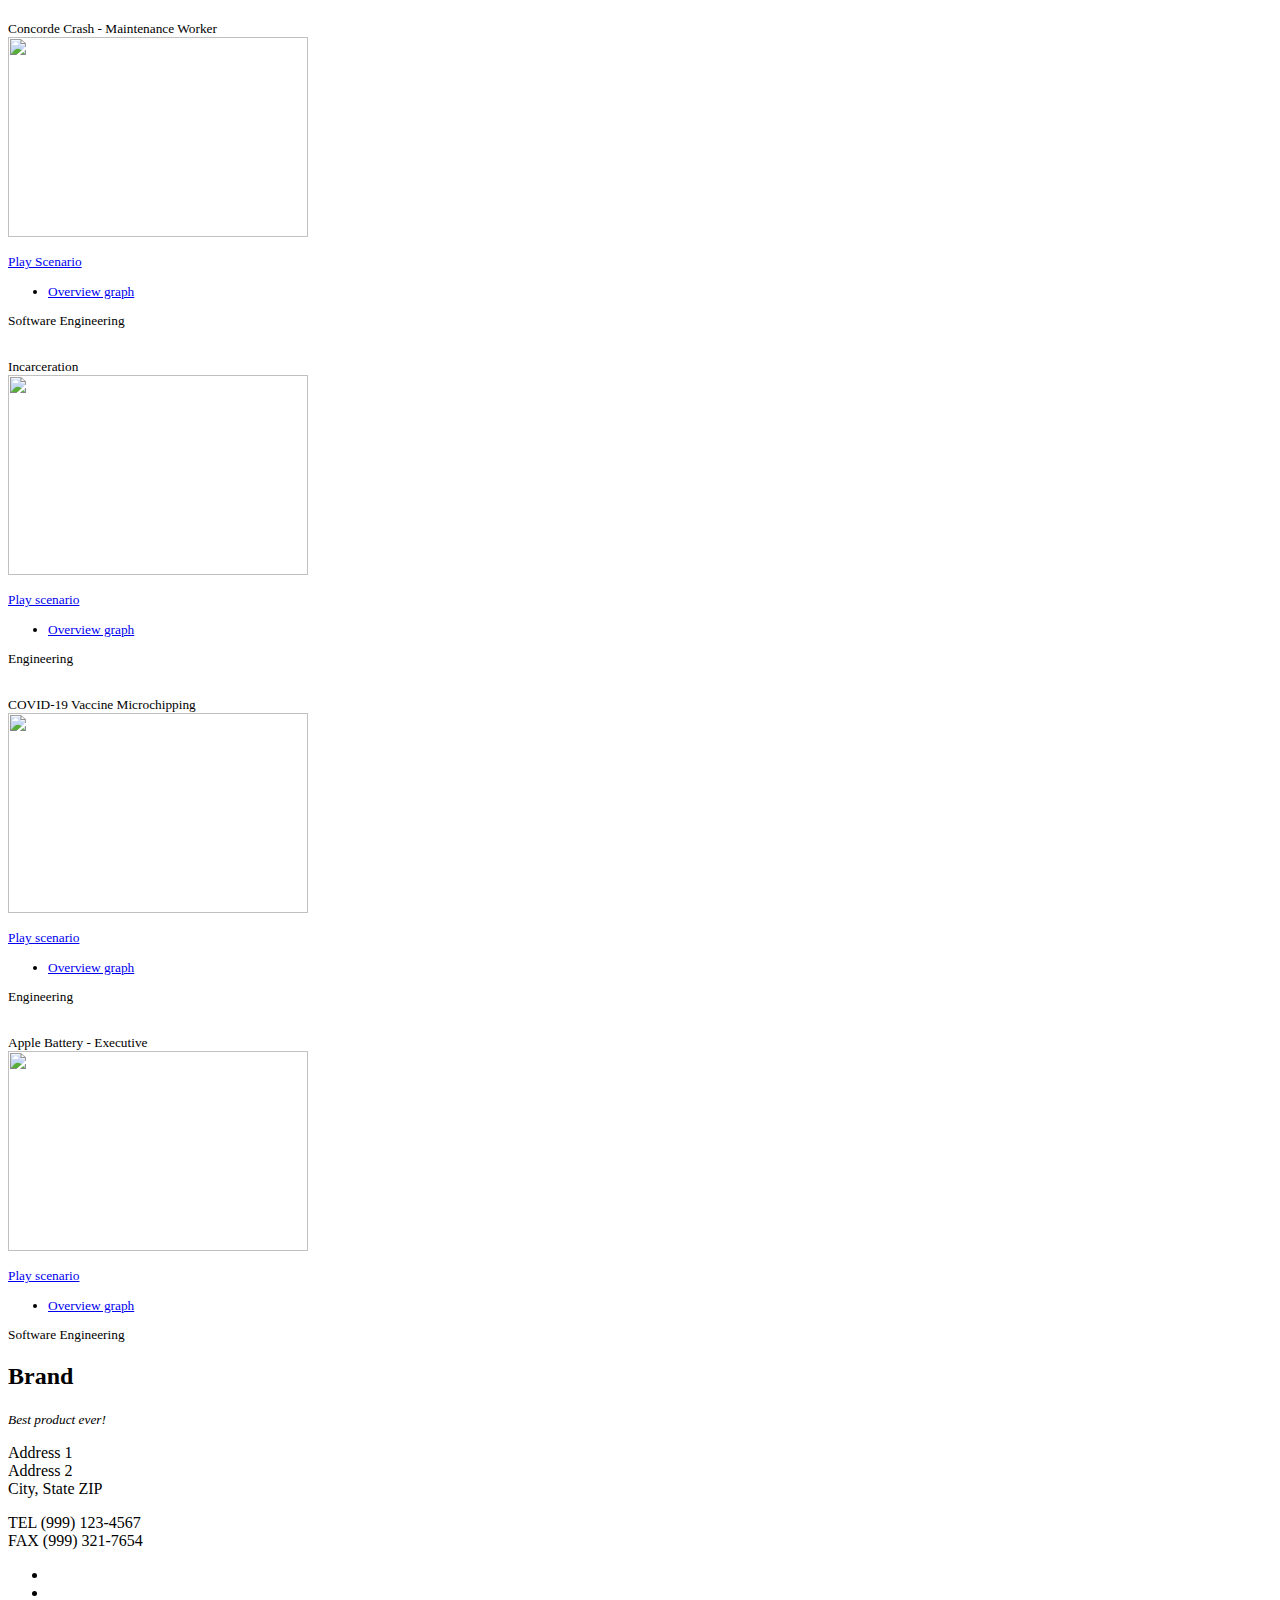
==== commit adb7c51a: "Update index.html" ====
--- a/index.html
+++ b/index.html
@@ -76,6 +76,25 @@
   <!--THESE HAVE BEEN CHECKED -->
   <div class="card-deck" id="cards">
 
+     <small id="Engineering">
+      <div class="card bg-light text-dark">
+        <div class="card-header">Unethical AI Manipulation</div>
+        <div><img src="https://digitalmedianinja.com/wp-content/uploads/2024/07/ai-and-social-media.png" width="300" height="200" class="d-block w-300">
+        </div>
+        <div class="card-body ">
+          <p class="mt-3">
+            <a href="https://forms.gle/BtdJp3L4v2ruQvqg7" type="button" class="btn btn-info text-light" target="_blank">Play scenario</a>
+          </p>
+        </div>
+        <ul class="list-group list-group-flush">
+          <li class="list-group-item bg-light text-dark"> <a href="https://drive.google.com/file/d/1jgoOS84FhWEjTDhYAwl6JE8uvW2w9wm7/view?usp=sharing" target="_blank">Overview graph</a></li>
+        </ul>
+        <div class="card-footer">
+          <div>Artificial Intelligence</div>
+        </div>
+      </div>
+      </small>
+    
      <small id="Engineering">
       <div class="card bg-light text-dark">
         <div class="card-header">AI for Music</div>
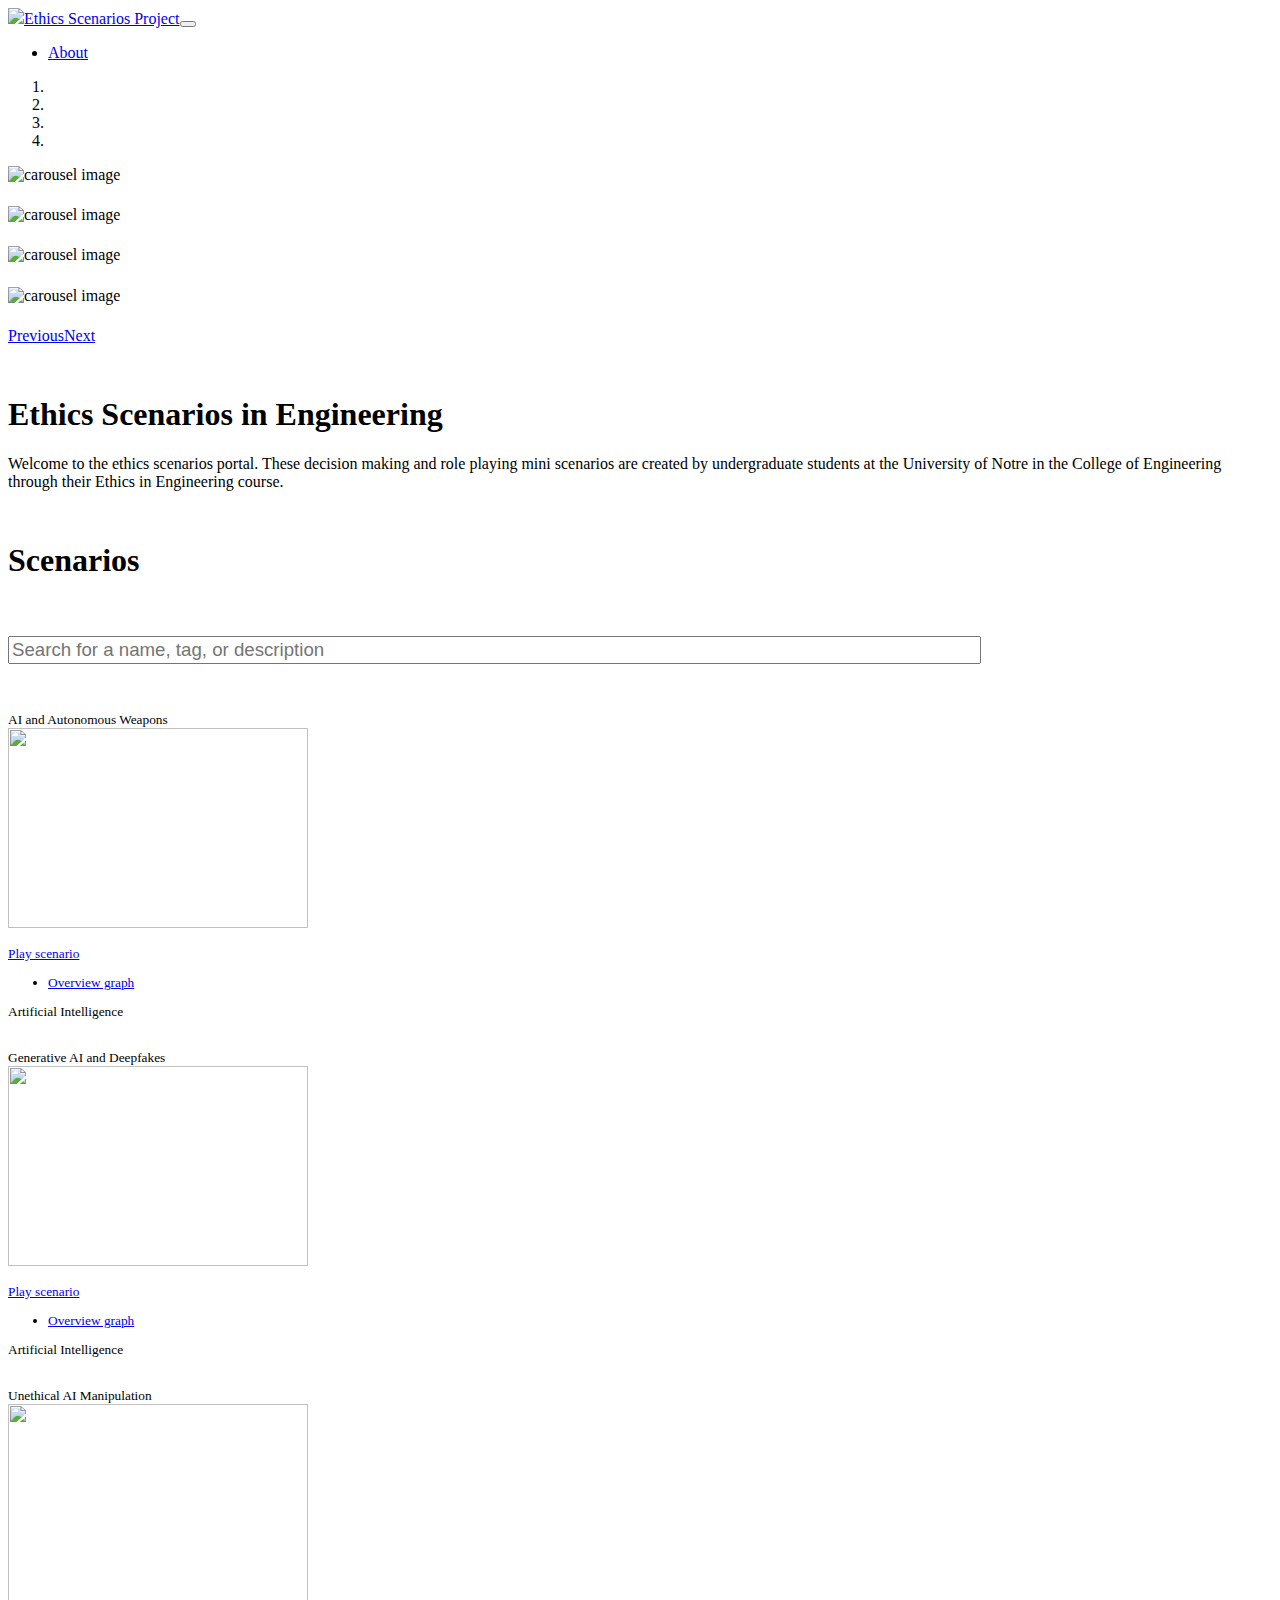
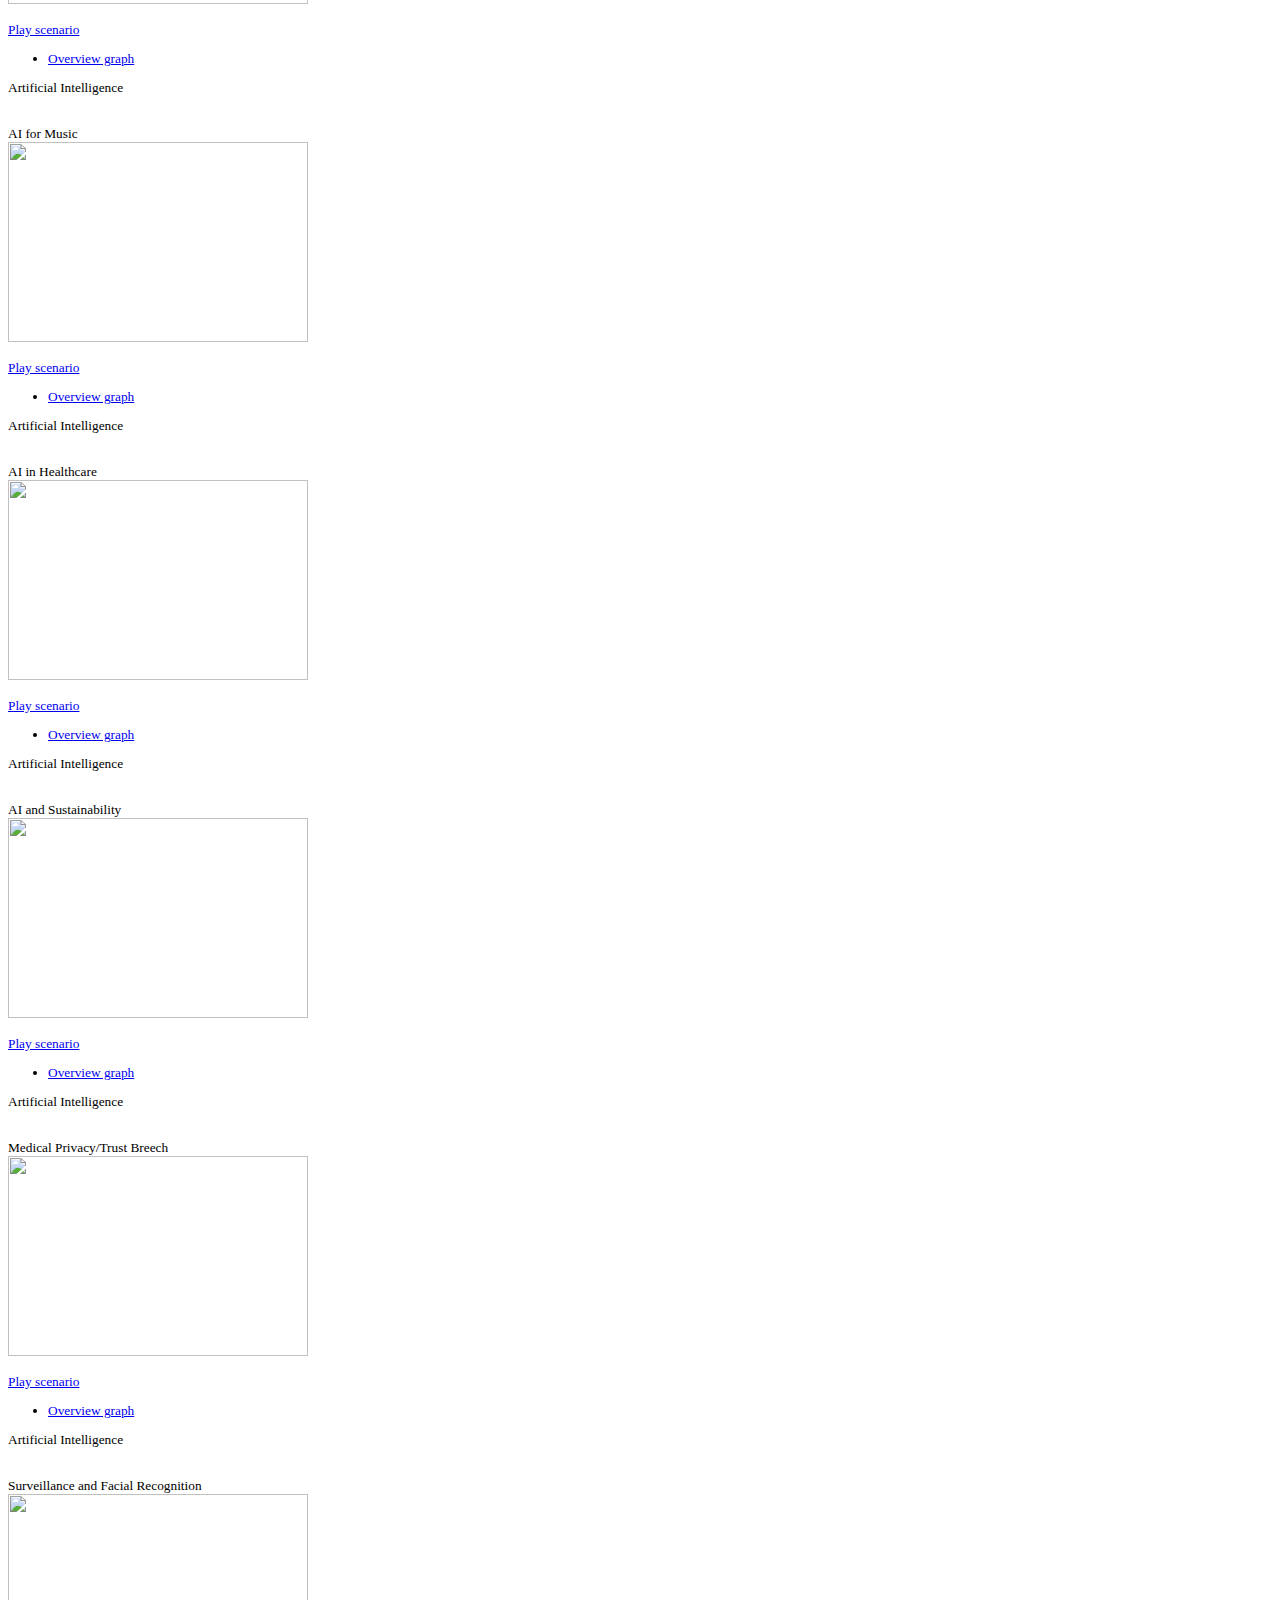
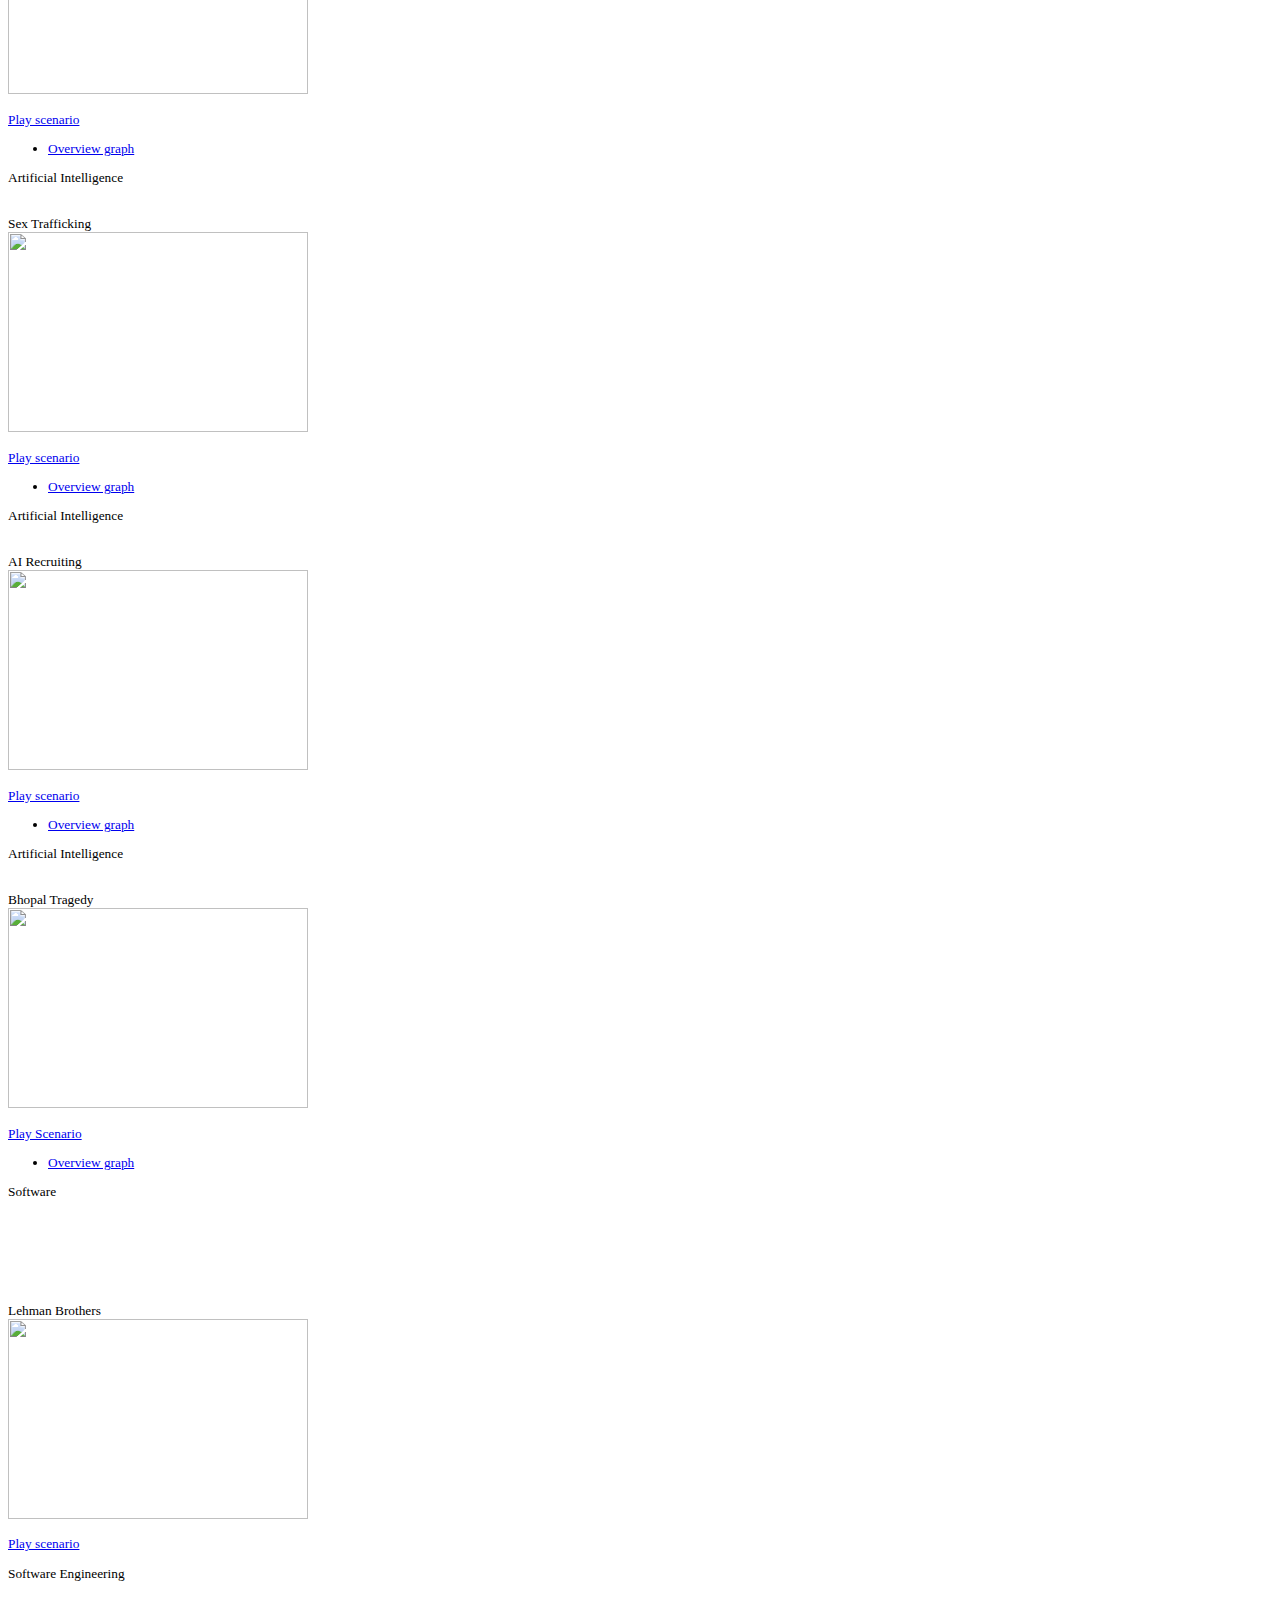
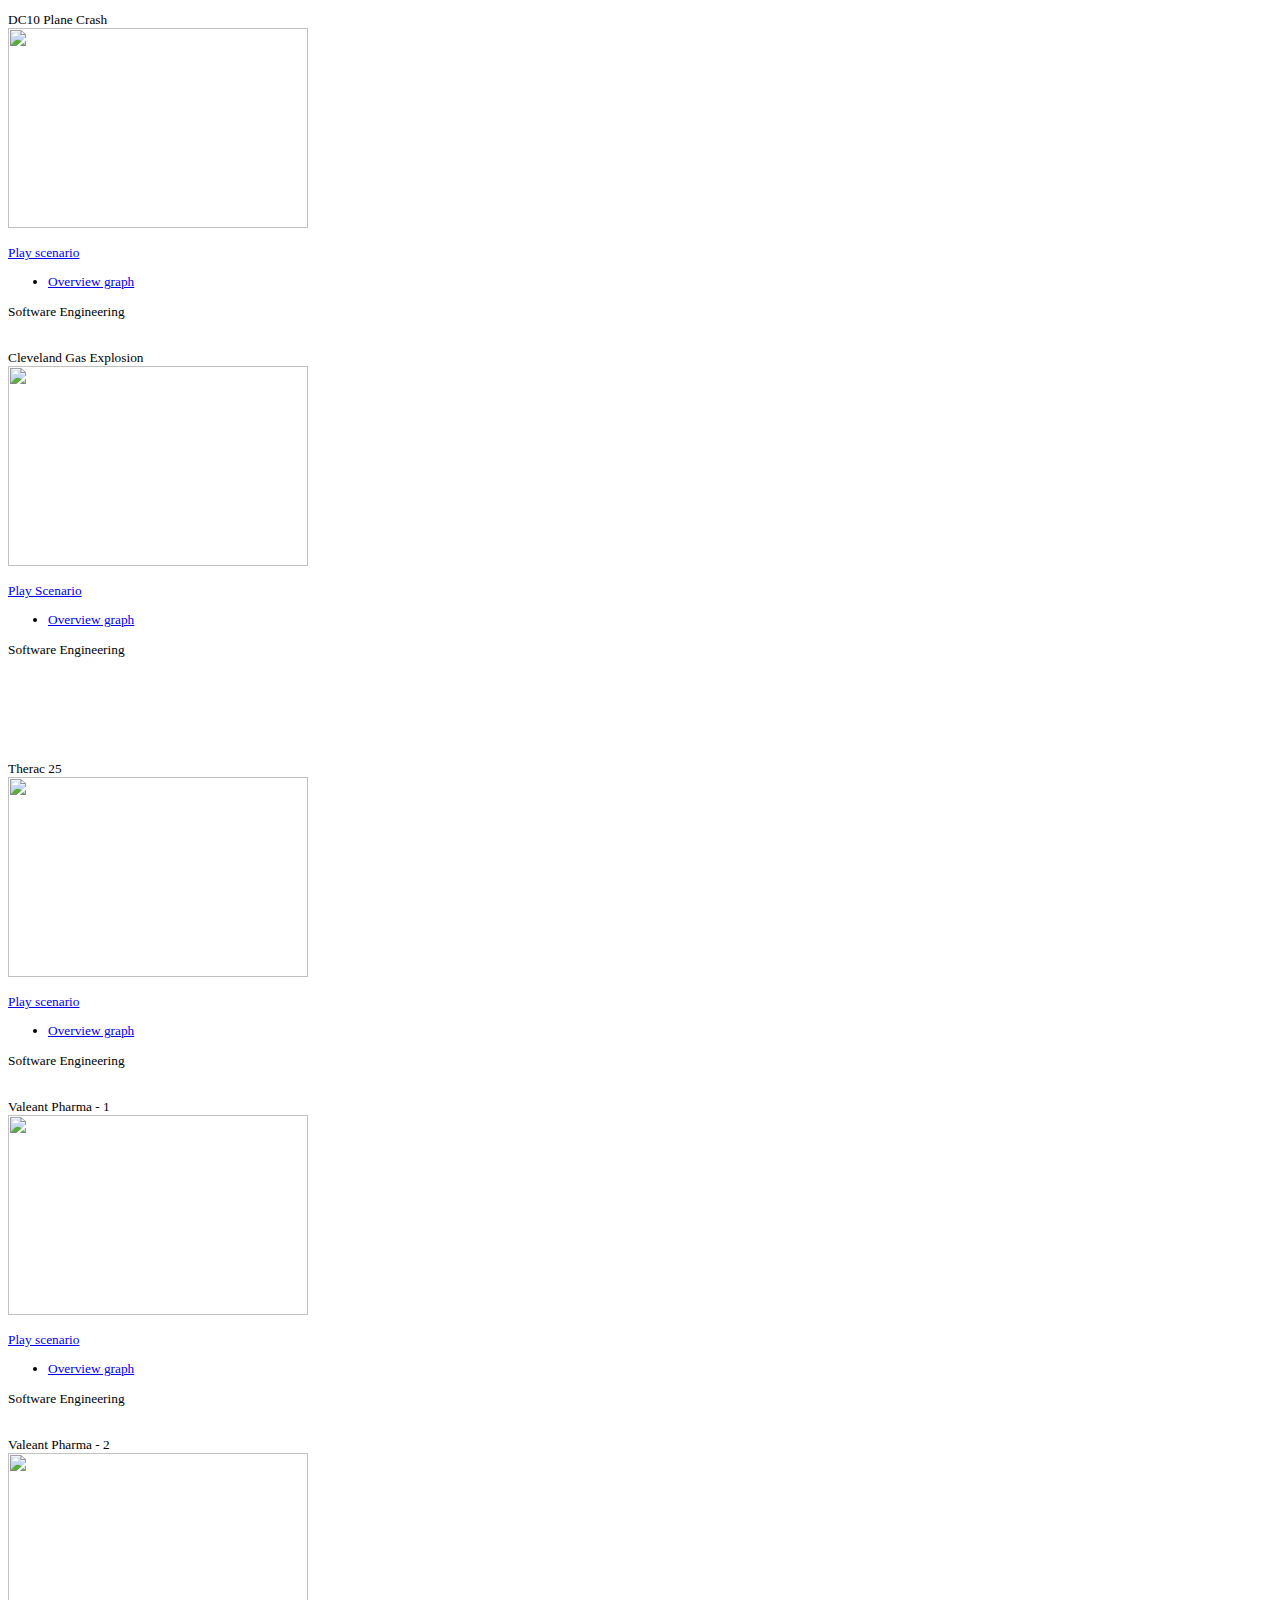
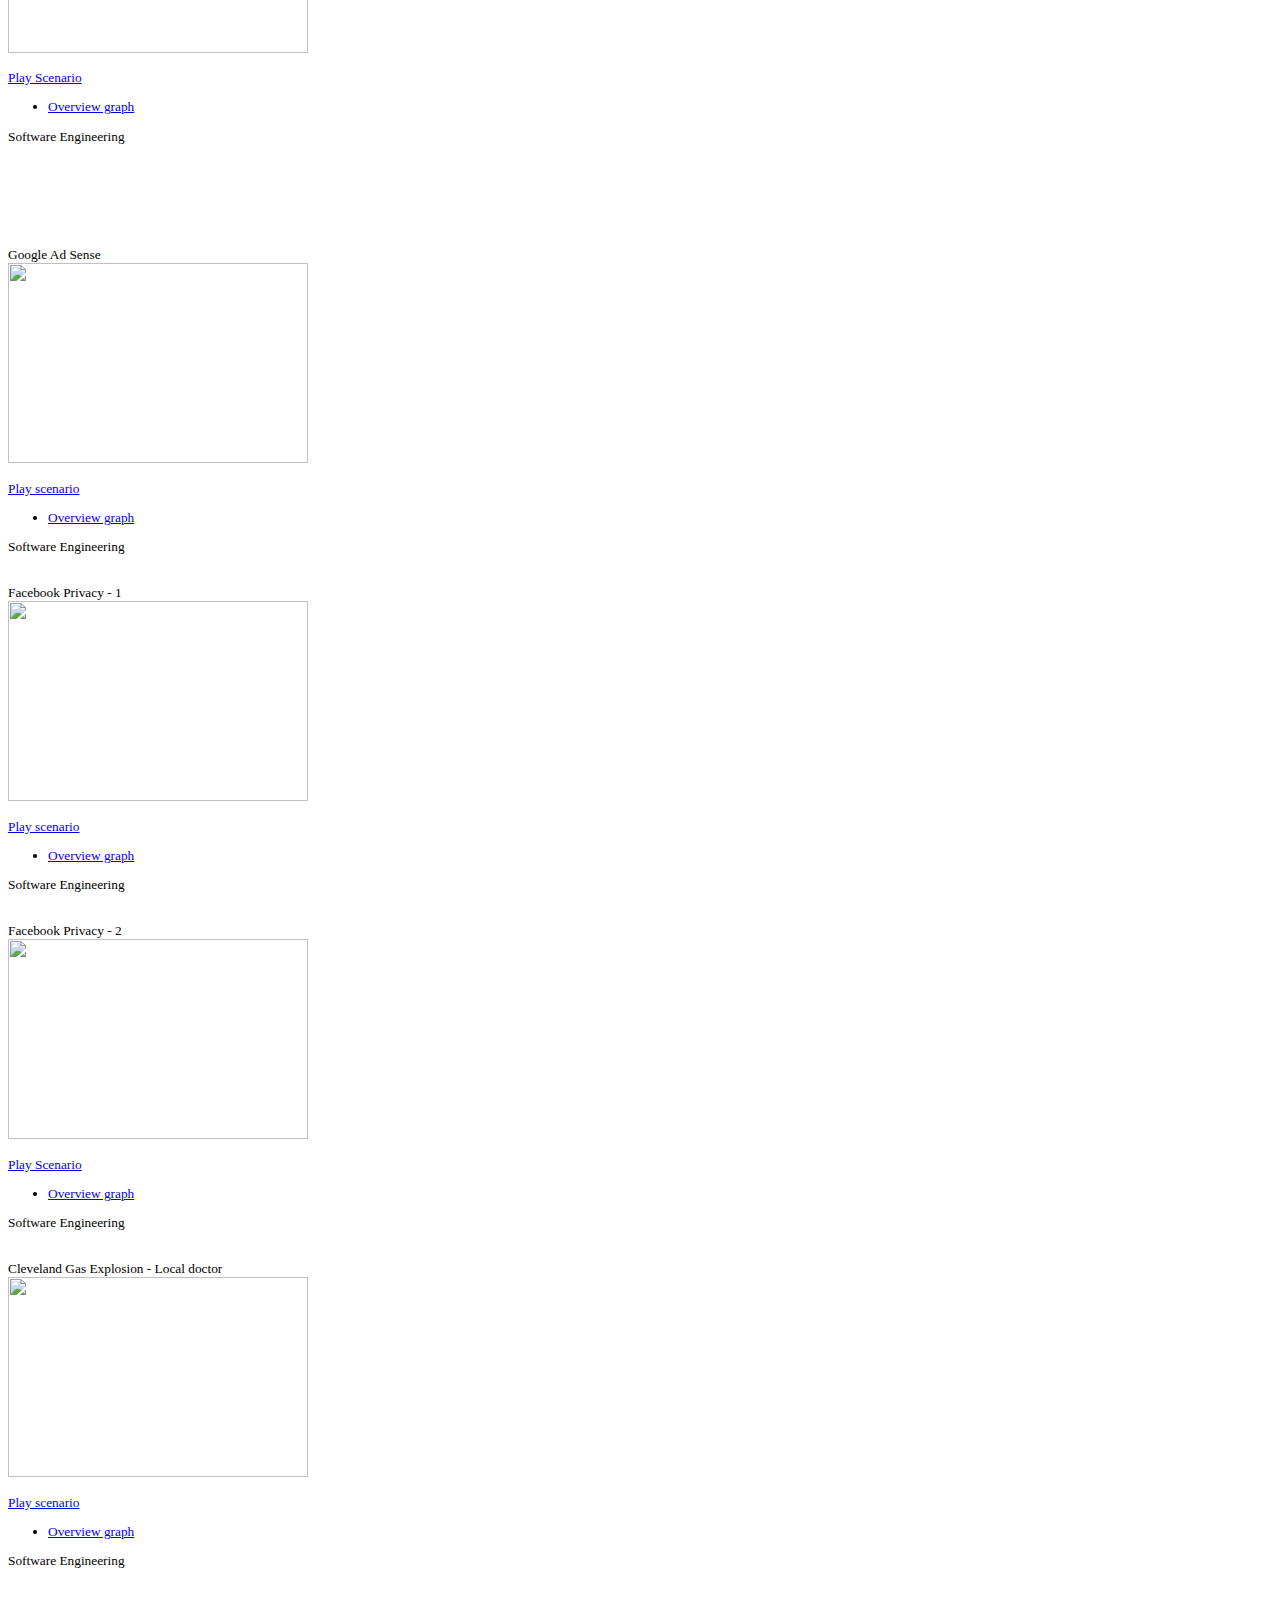
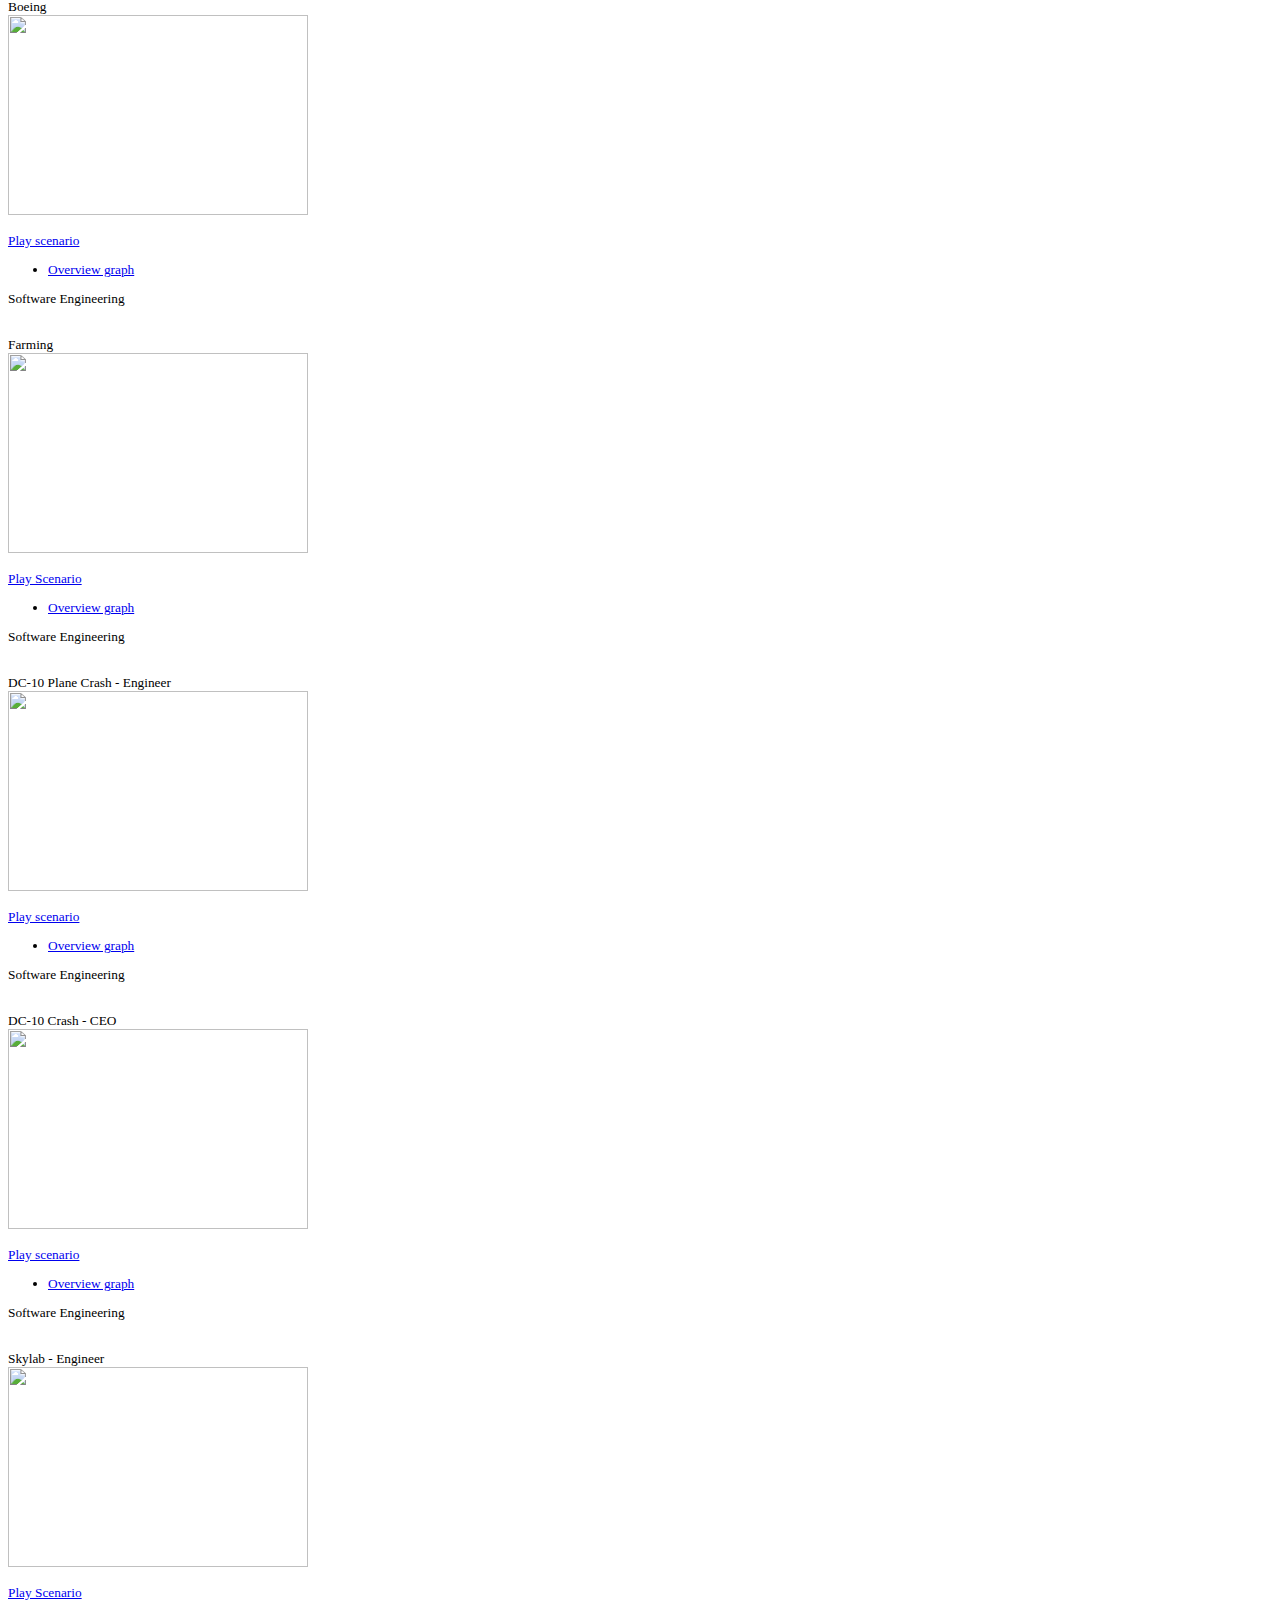
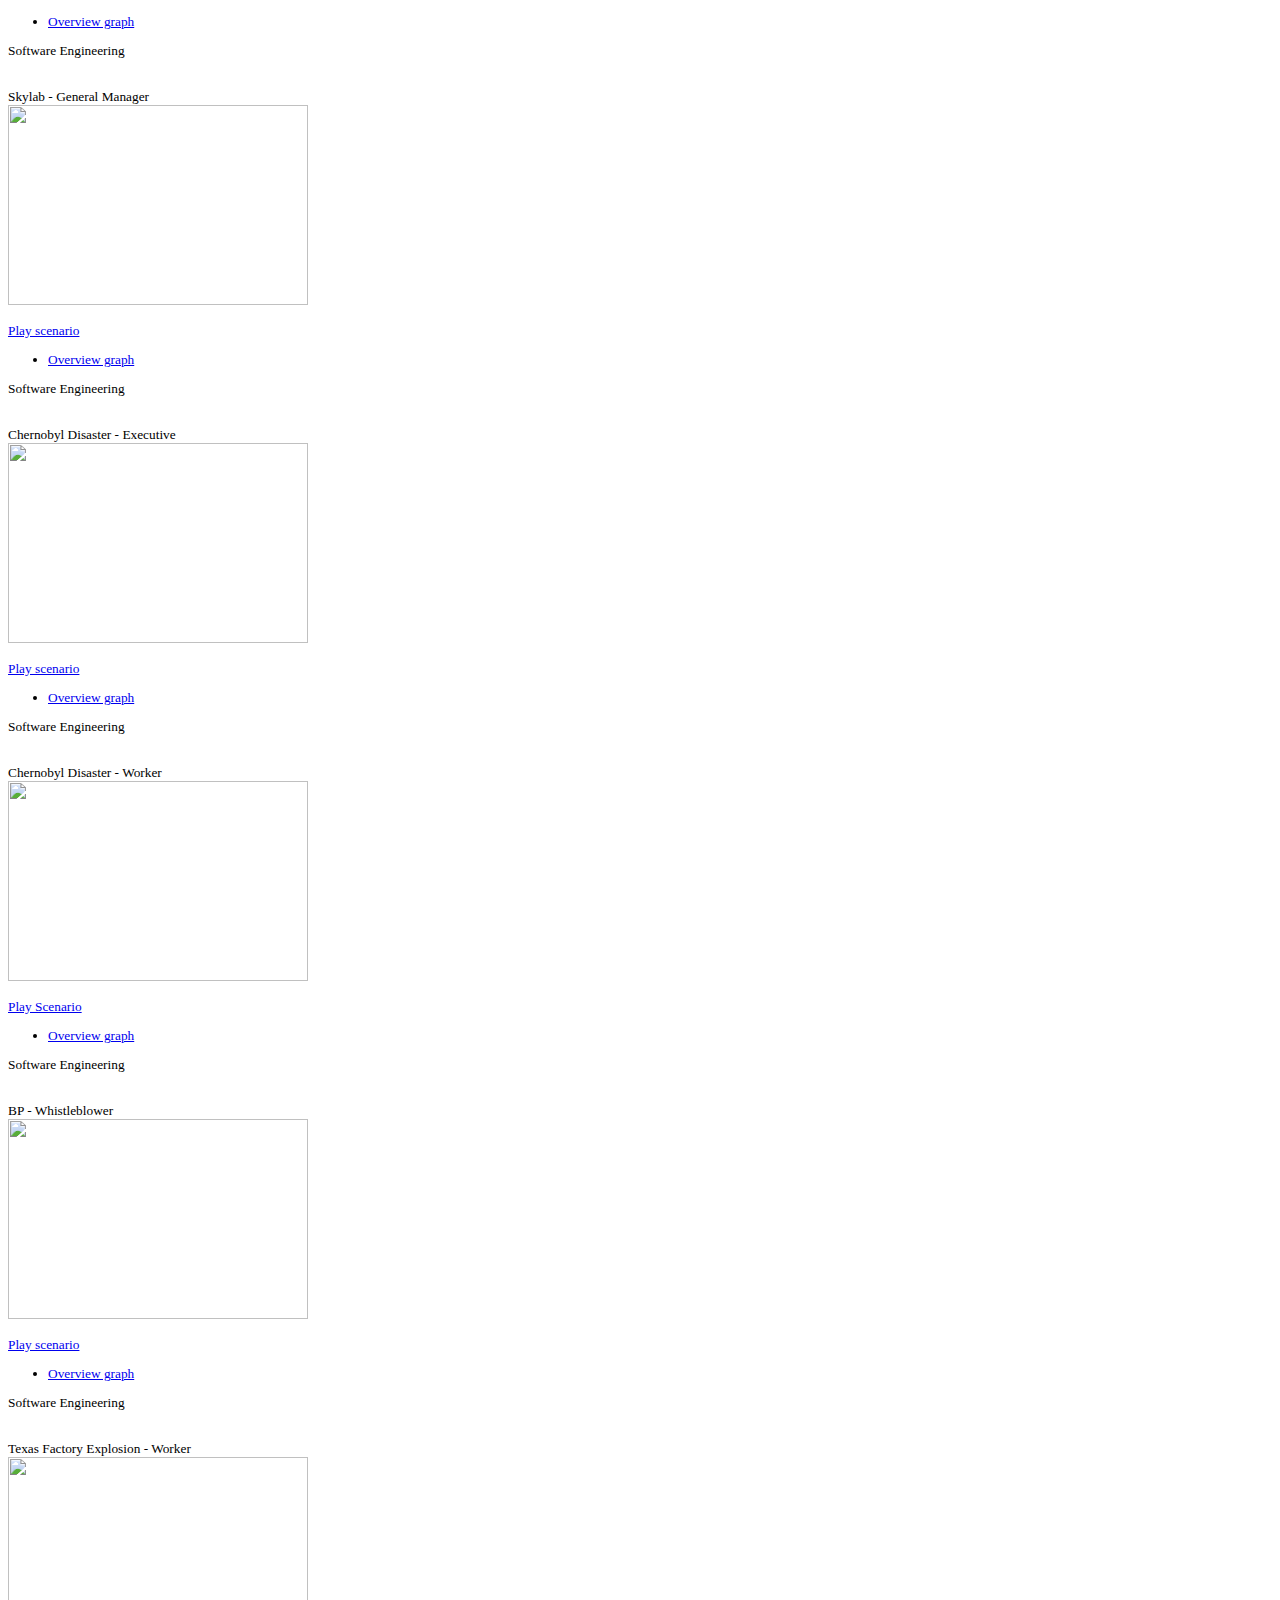
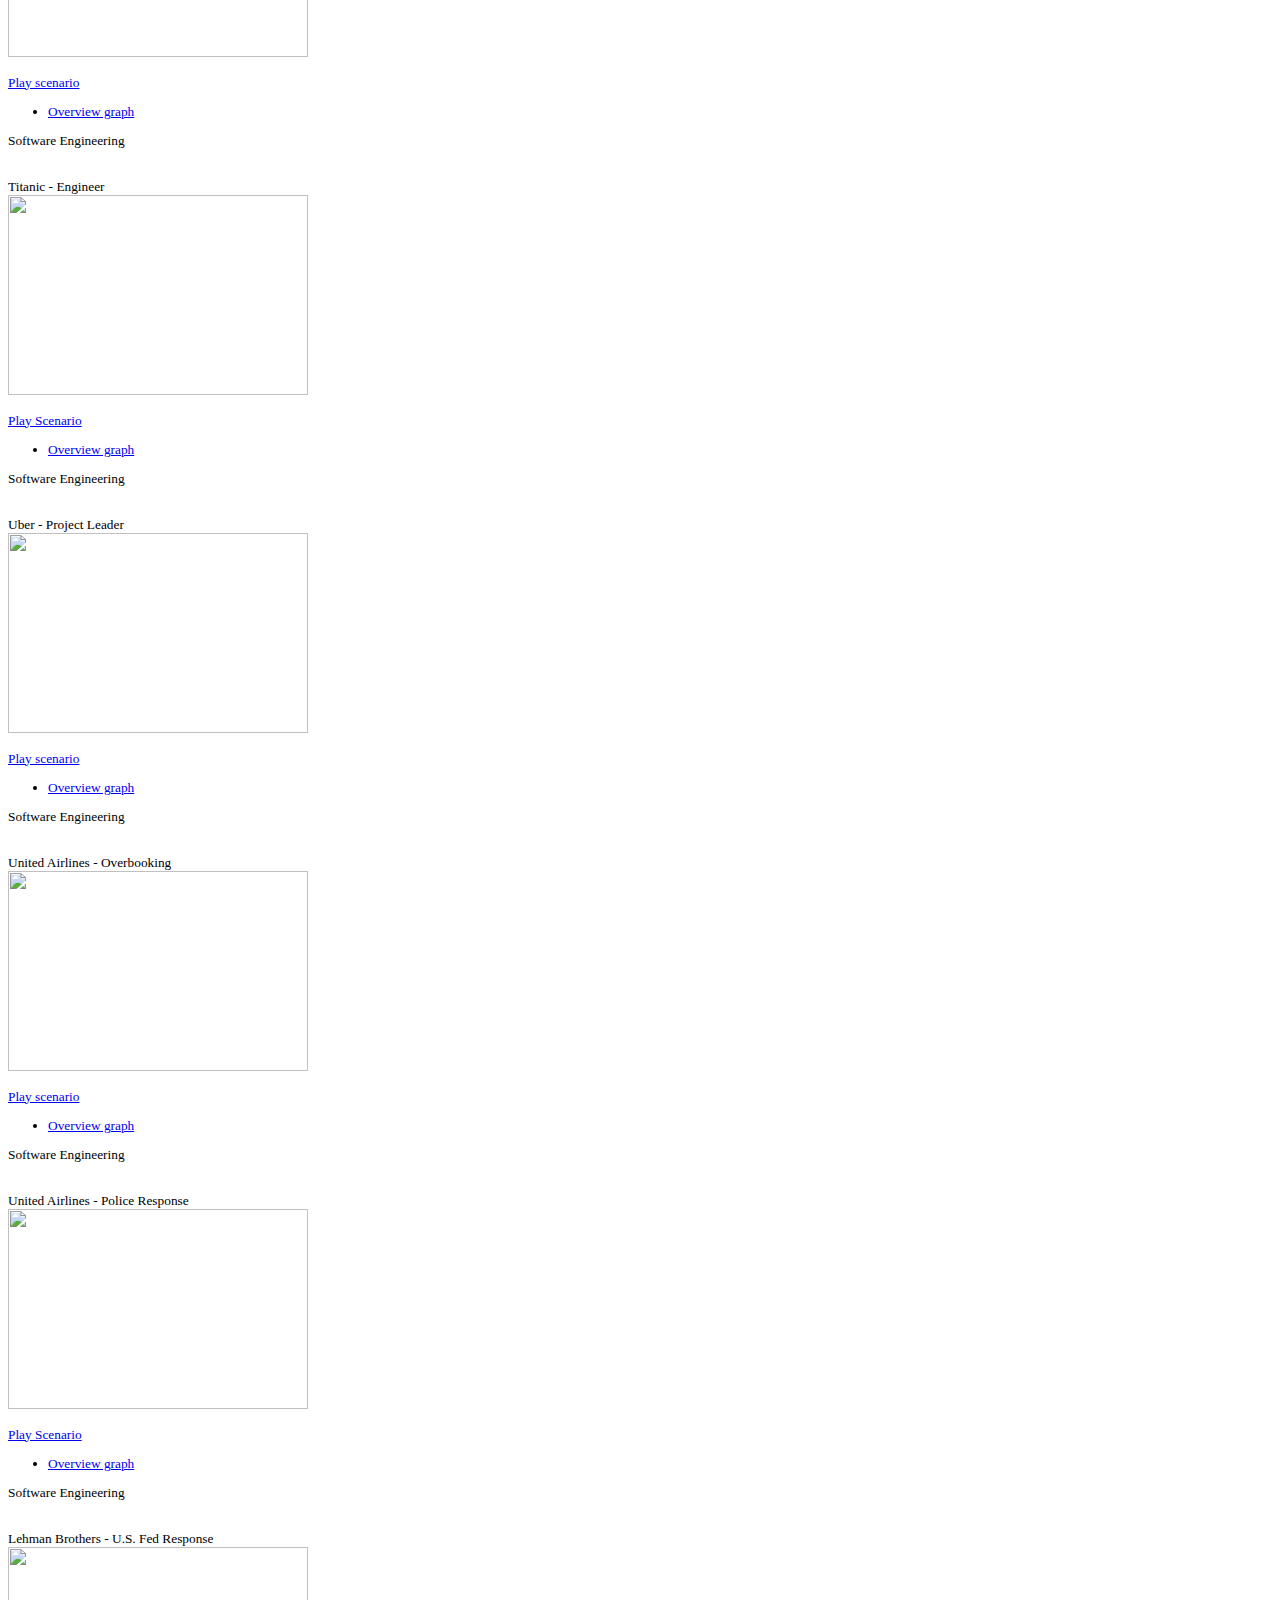
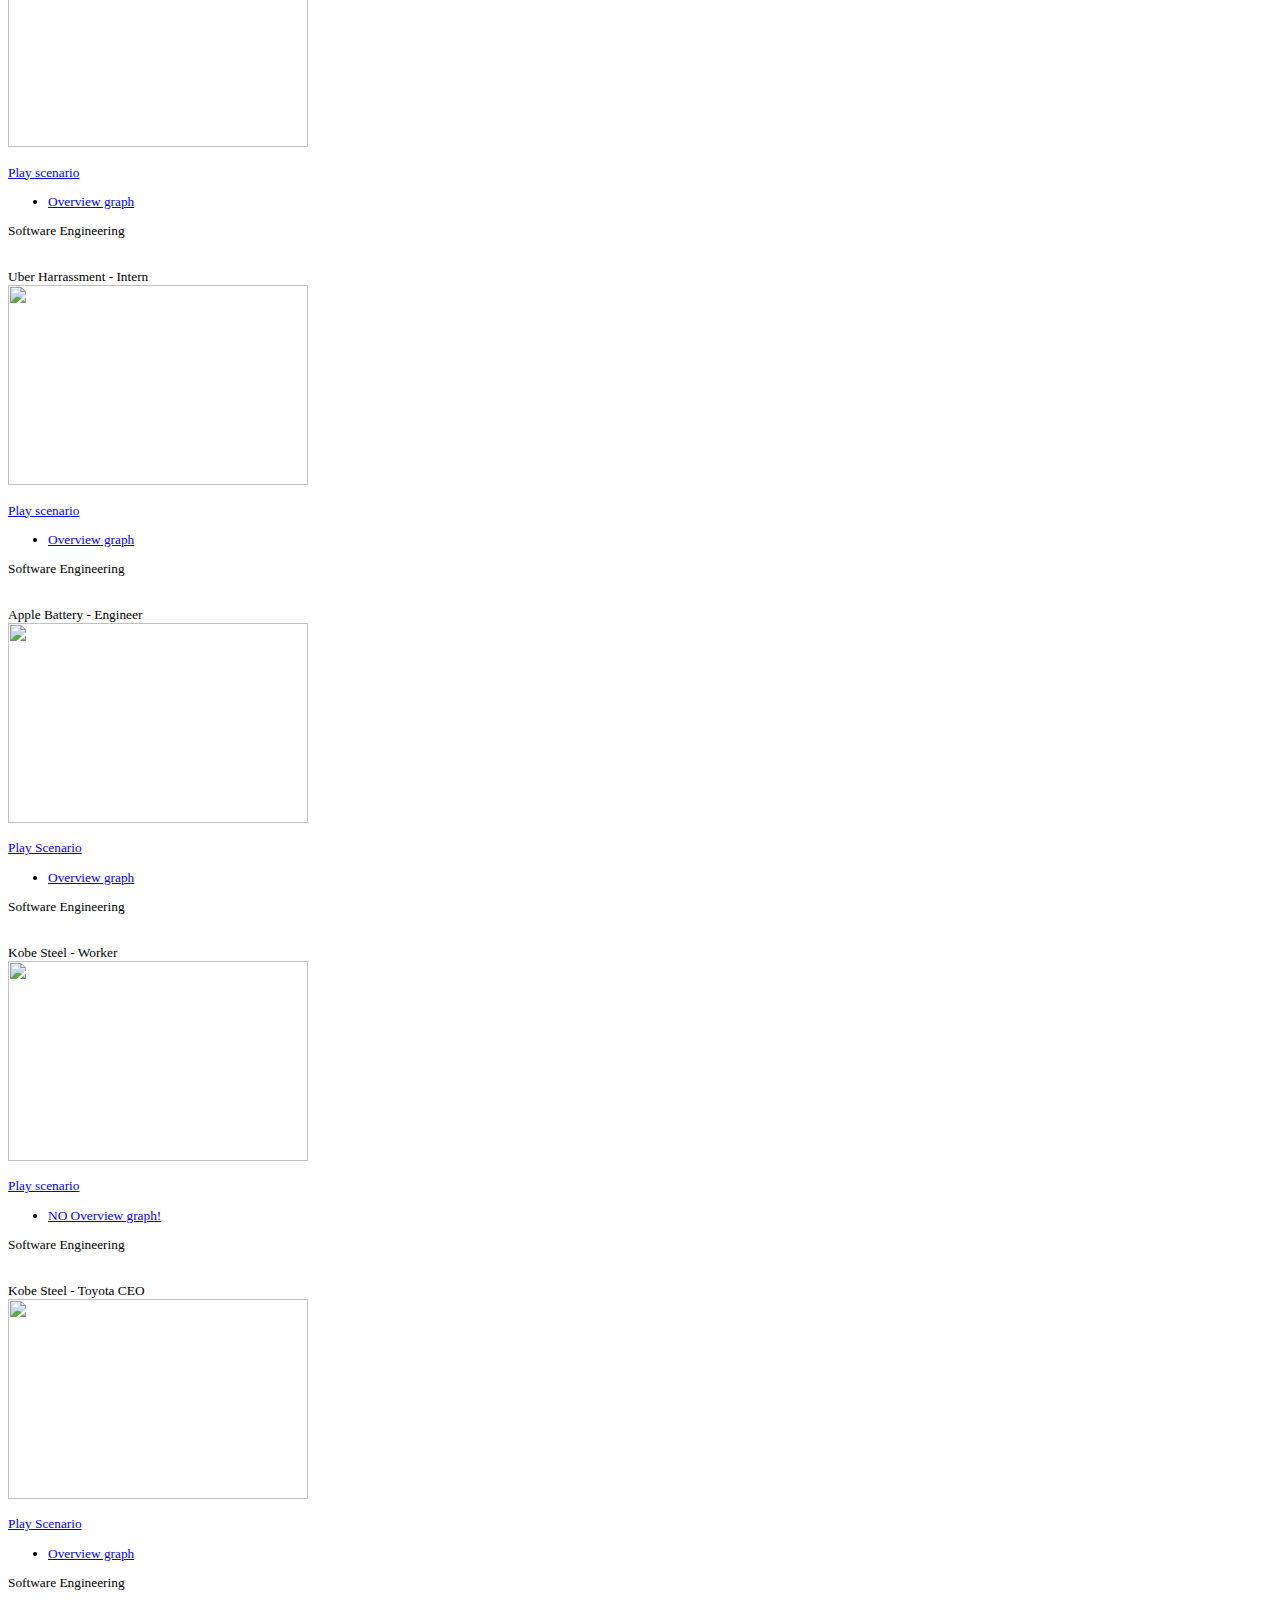
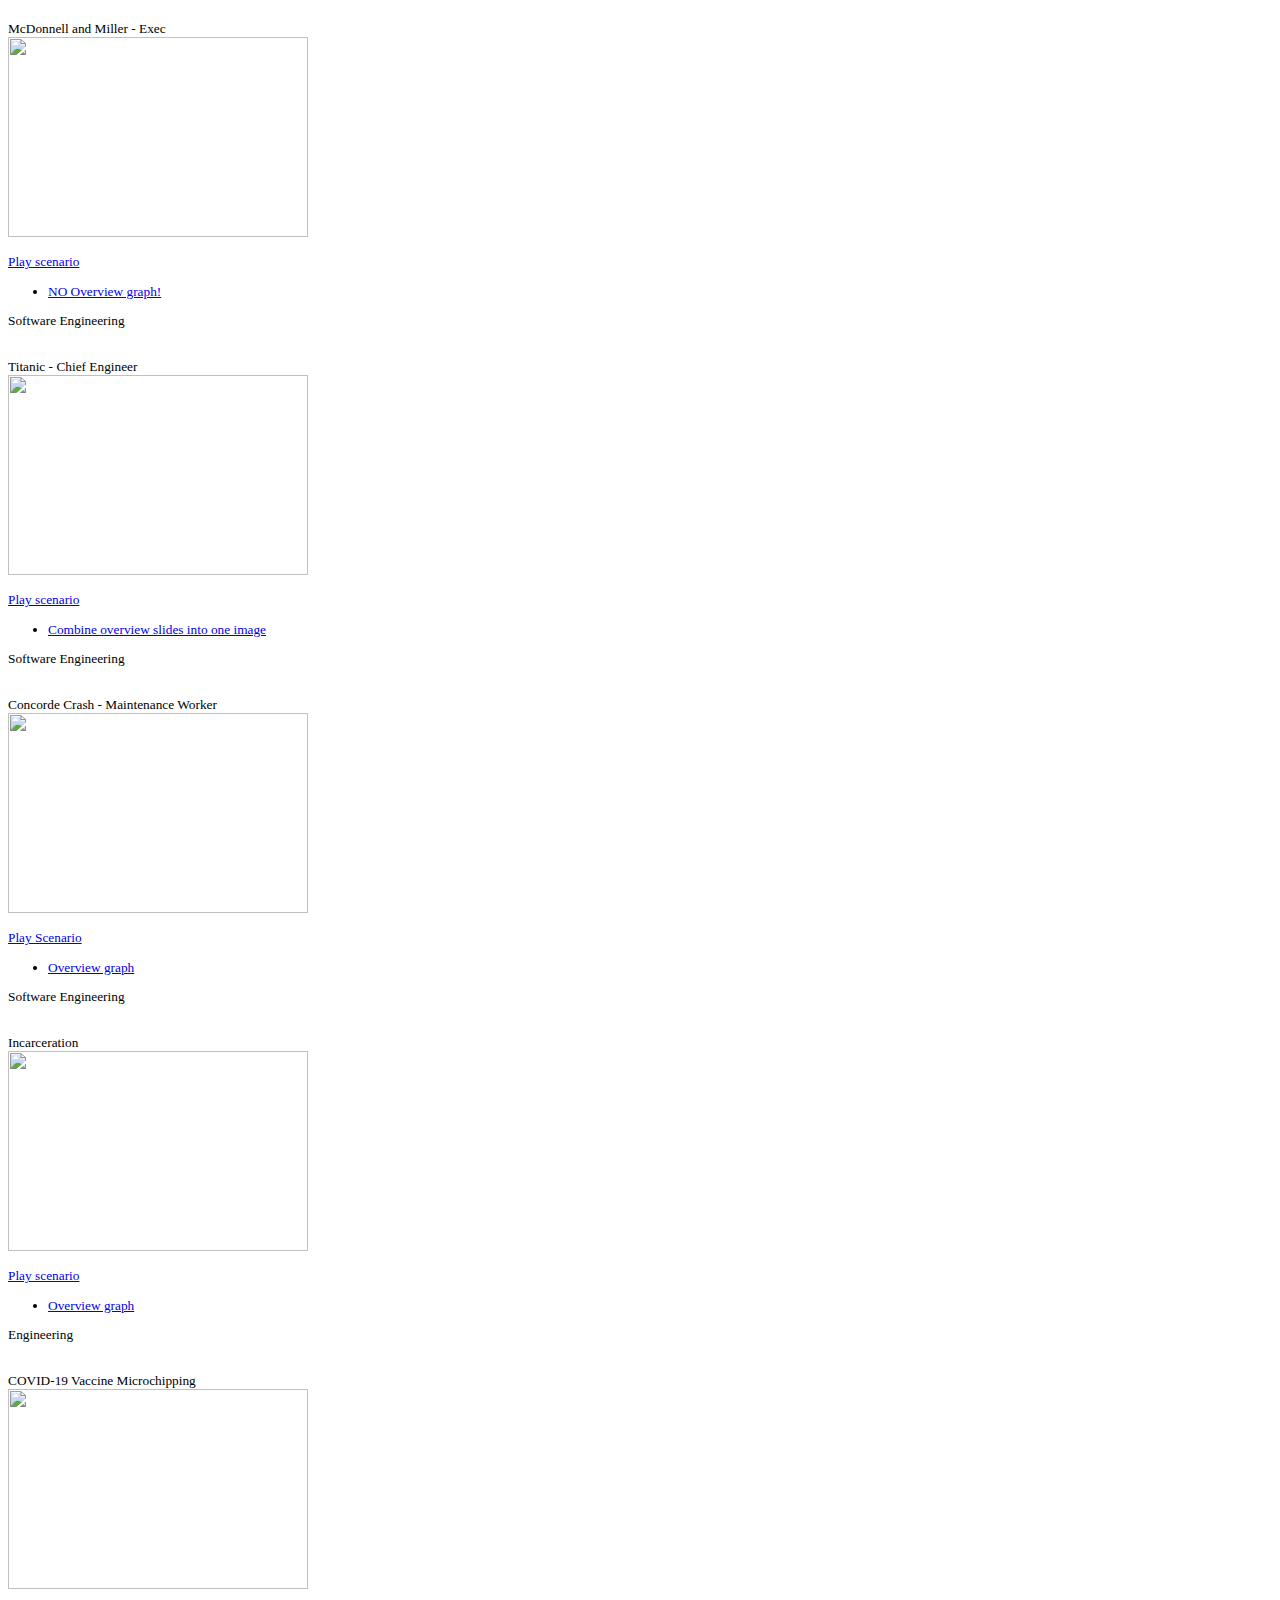
==== commit b20df6fc: "Update index.html" ====
--- a/index.html
+++ b/index.html
@@ -76,6 +76,44 @@
   <!--THESE HAVE BEEN CHECKED -->
   <div class="card-deck" id="cards">
 
+    <small id="Engineering">
+      <div class="card bg-light text-dark">
+        <div class="card-header">AI and Autonomous Weapons</div>
+        <div><img src="https://cdn.defenseone.com/media/img/cd/2024/03/22/8273054/route-fifty-lead-image.jpg?1711144086" width="300" height="200" class="d-block w-300">
+        </div>
+        <div class="card-body ">
+          <p class="mt-3">
+            <a href="https://forms.gle/bwqAAo7UVBDcyhYT6" type="button" class="btn btn-info text-light" target="_blank">Play scenario</a>
+          </p>
+        </div>
+        <ul class="list-group list-group-flush">
+          <li class="list-group-item bg-light text-dark"> <a href="https://drive.google.com/file/d/1P1iDoBs6U9jw_G_jEAqkjETwEbu3FXlB/view?usp=sharing" target="_blank">Overview graph</a></li>
+        </ul>
+        <div class="card-footer">
+          <div>Artificial Intelligence</div>
+        </div>
+      </div>
+      </small>
+    
+     <small id="Engineering">
+      <div class="card bg-light text-dark">
+        <div class="card-header">Generative AI and Deepfakes</div>
+        <div><img src="https://image.cnbcfm.com/api/v1/image/107168311-1671463394870-gettyimages-1428262683-gesicht_009.jpeg?v=1715150179&w=1600&h=900" width="300" height="200" class="d-block w-300">
+        </div>
+        <div class="card-body ">
+          <p class="mt-3">
+            <a href="https://forms.gle/oaiMUzdBvP6VczJr7" type="button" class="btn btn-info text-light" target="_blank">Play scenario</a>
+          </p>
+        </div>
+        <ul class="list-group list-group-flush">
+          <li class="list-group-item bg-light text-dark"> <a href="https://drive.google.com/file/d/1tmFARubpdAWKs6ahUuM_4Az6X9J1GFda/view?usp=sharing" target="_blank">Overview graph</a></li>
+        </ul>
+        <div class="card-footer">
+          <div>Artificial Intelligence</div>
+        </div>
+      </div>
+      </small>
+    
      <small id="Engineering">
       <div class="card bg-light text-dark">
         <div class="card-header">Unethical AI Manipulation</div>
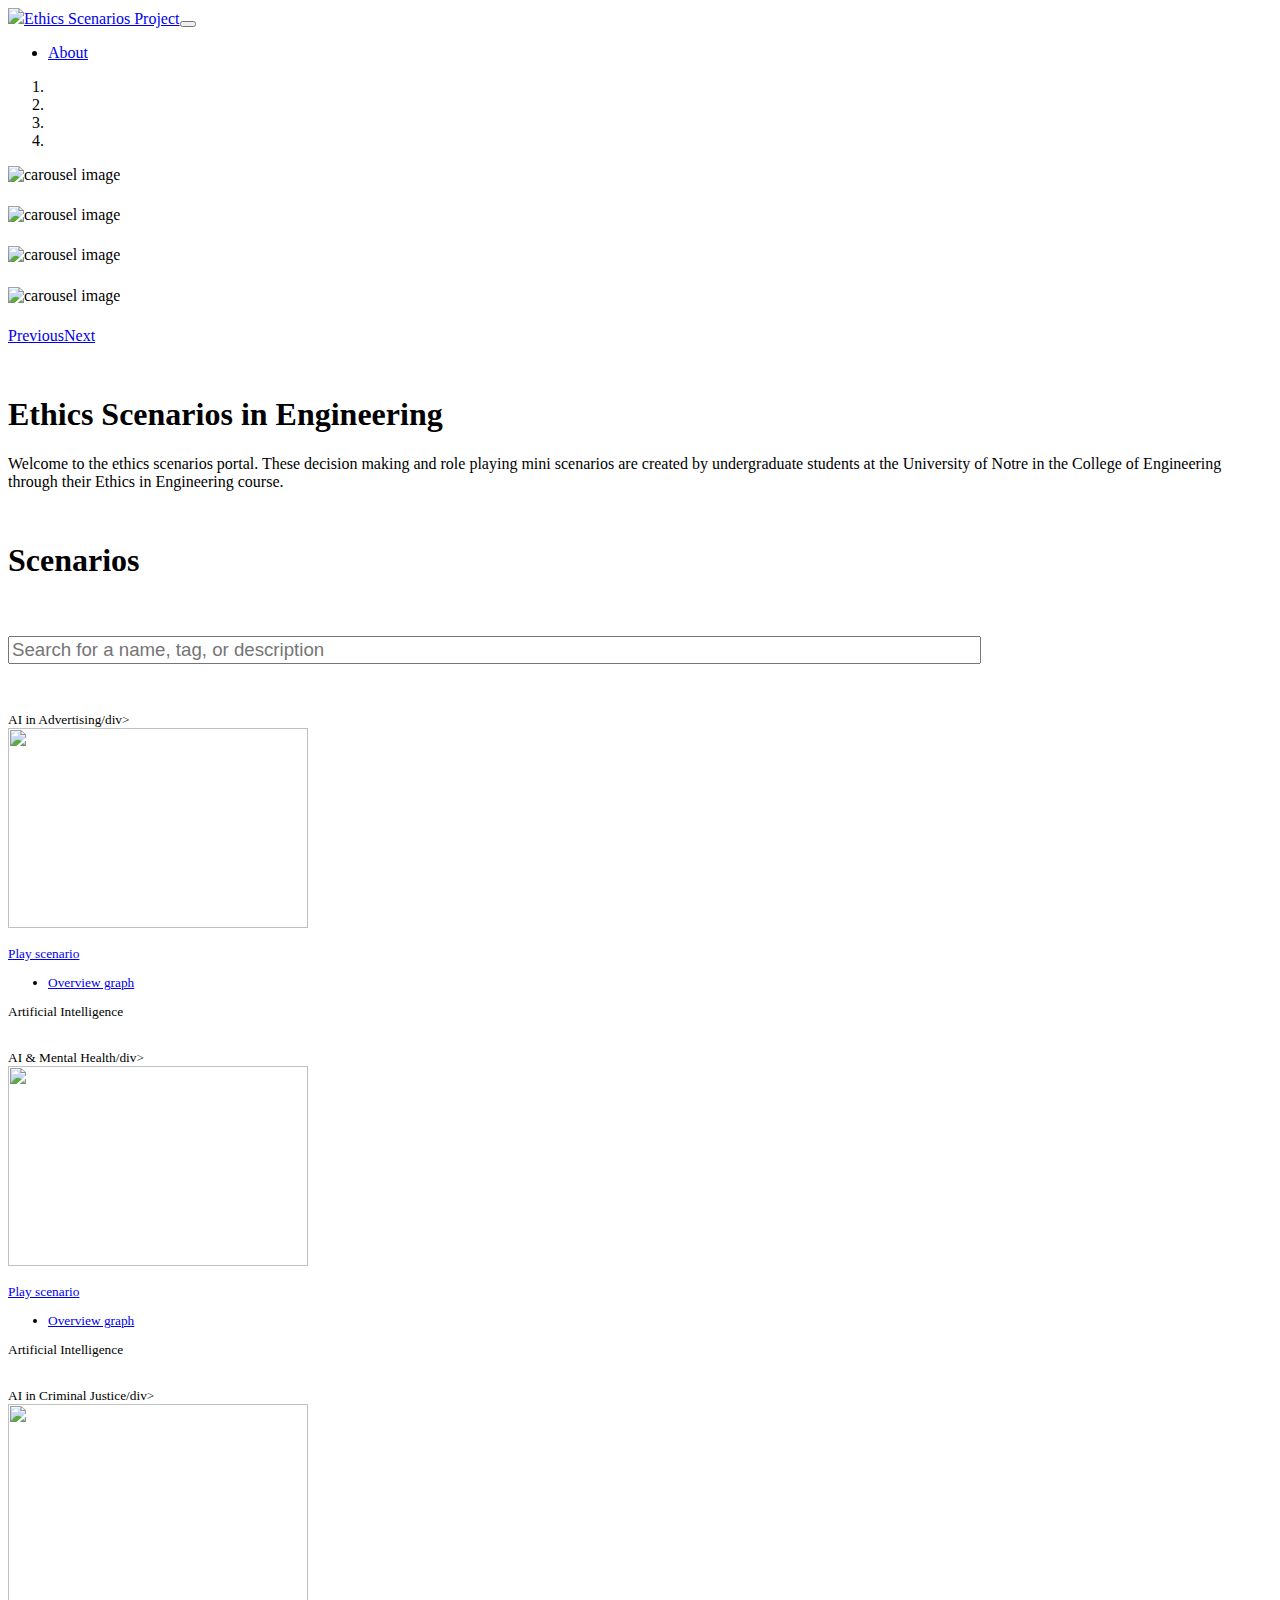
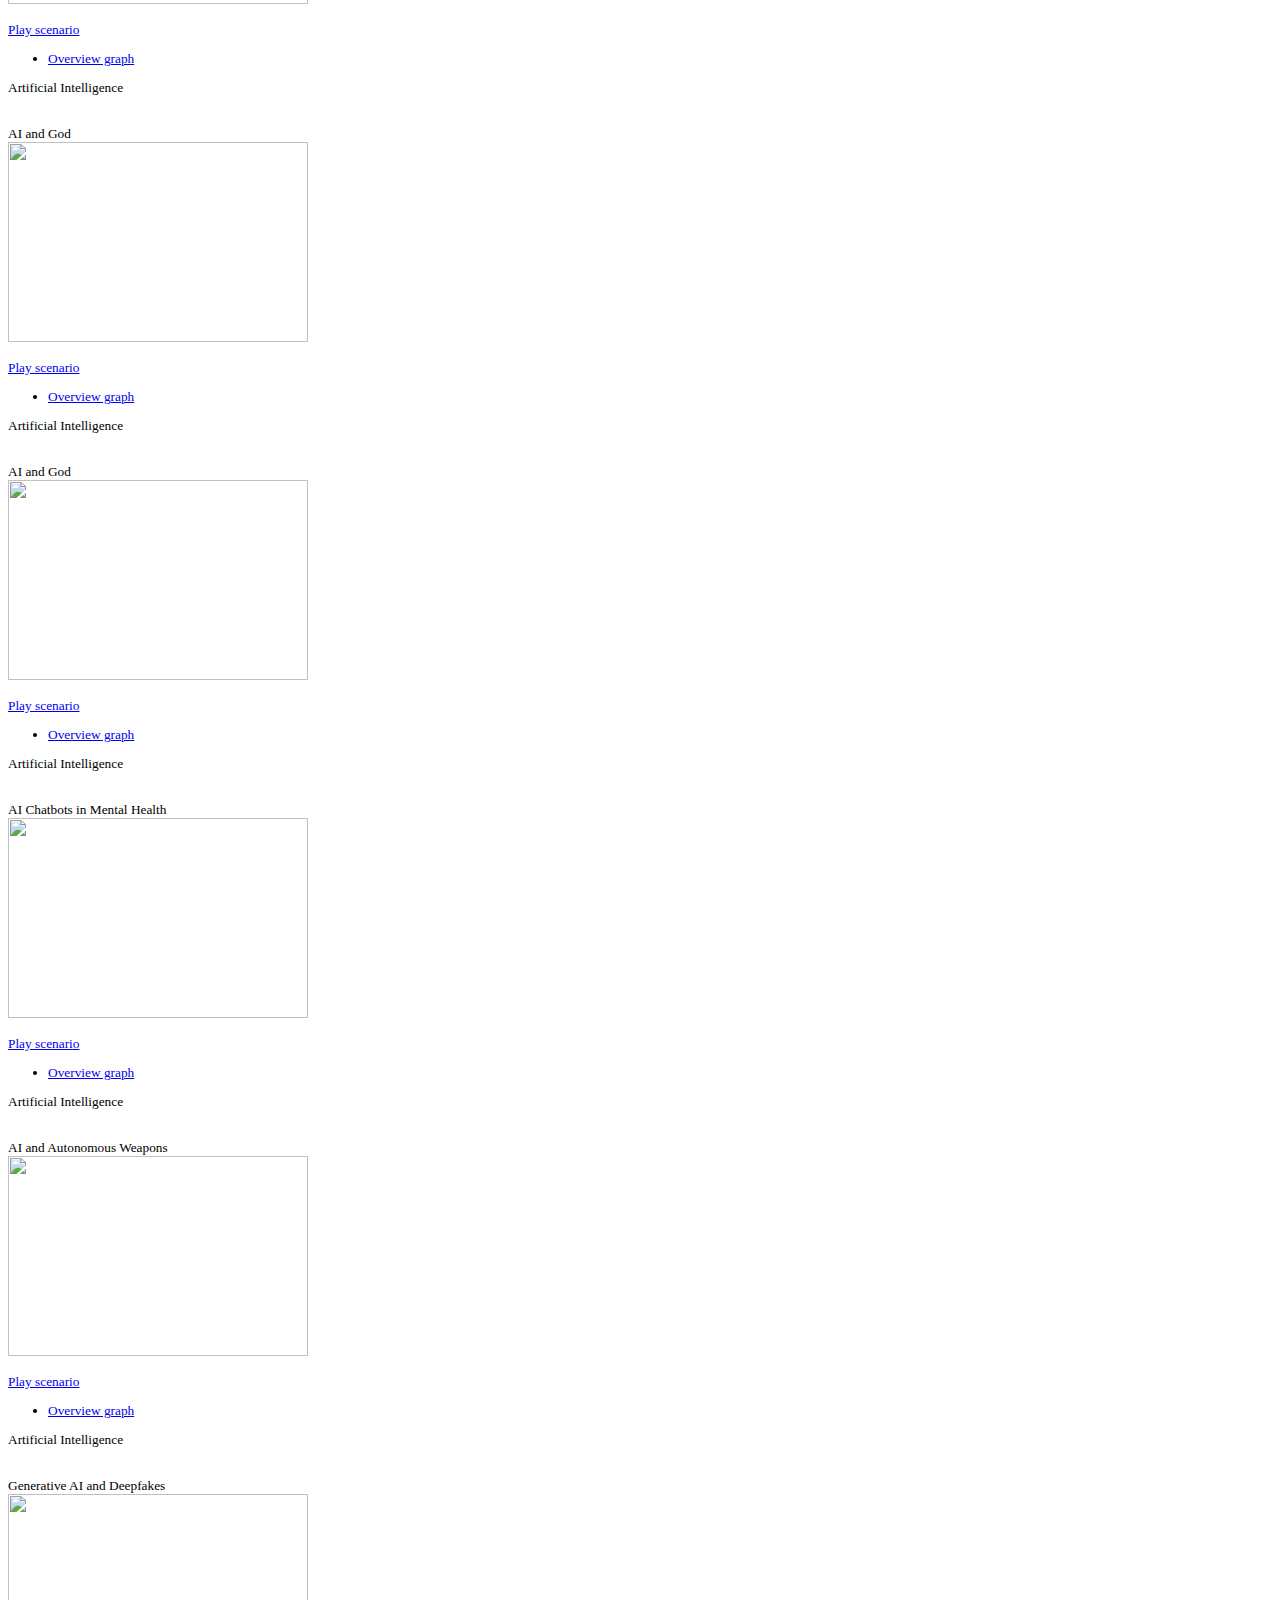
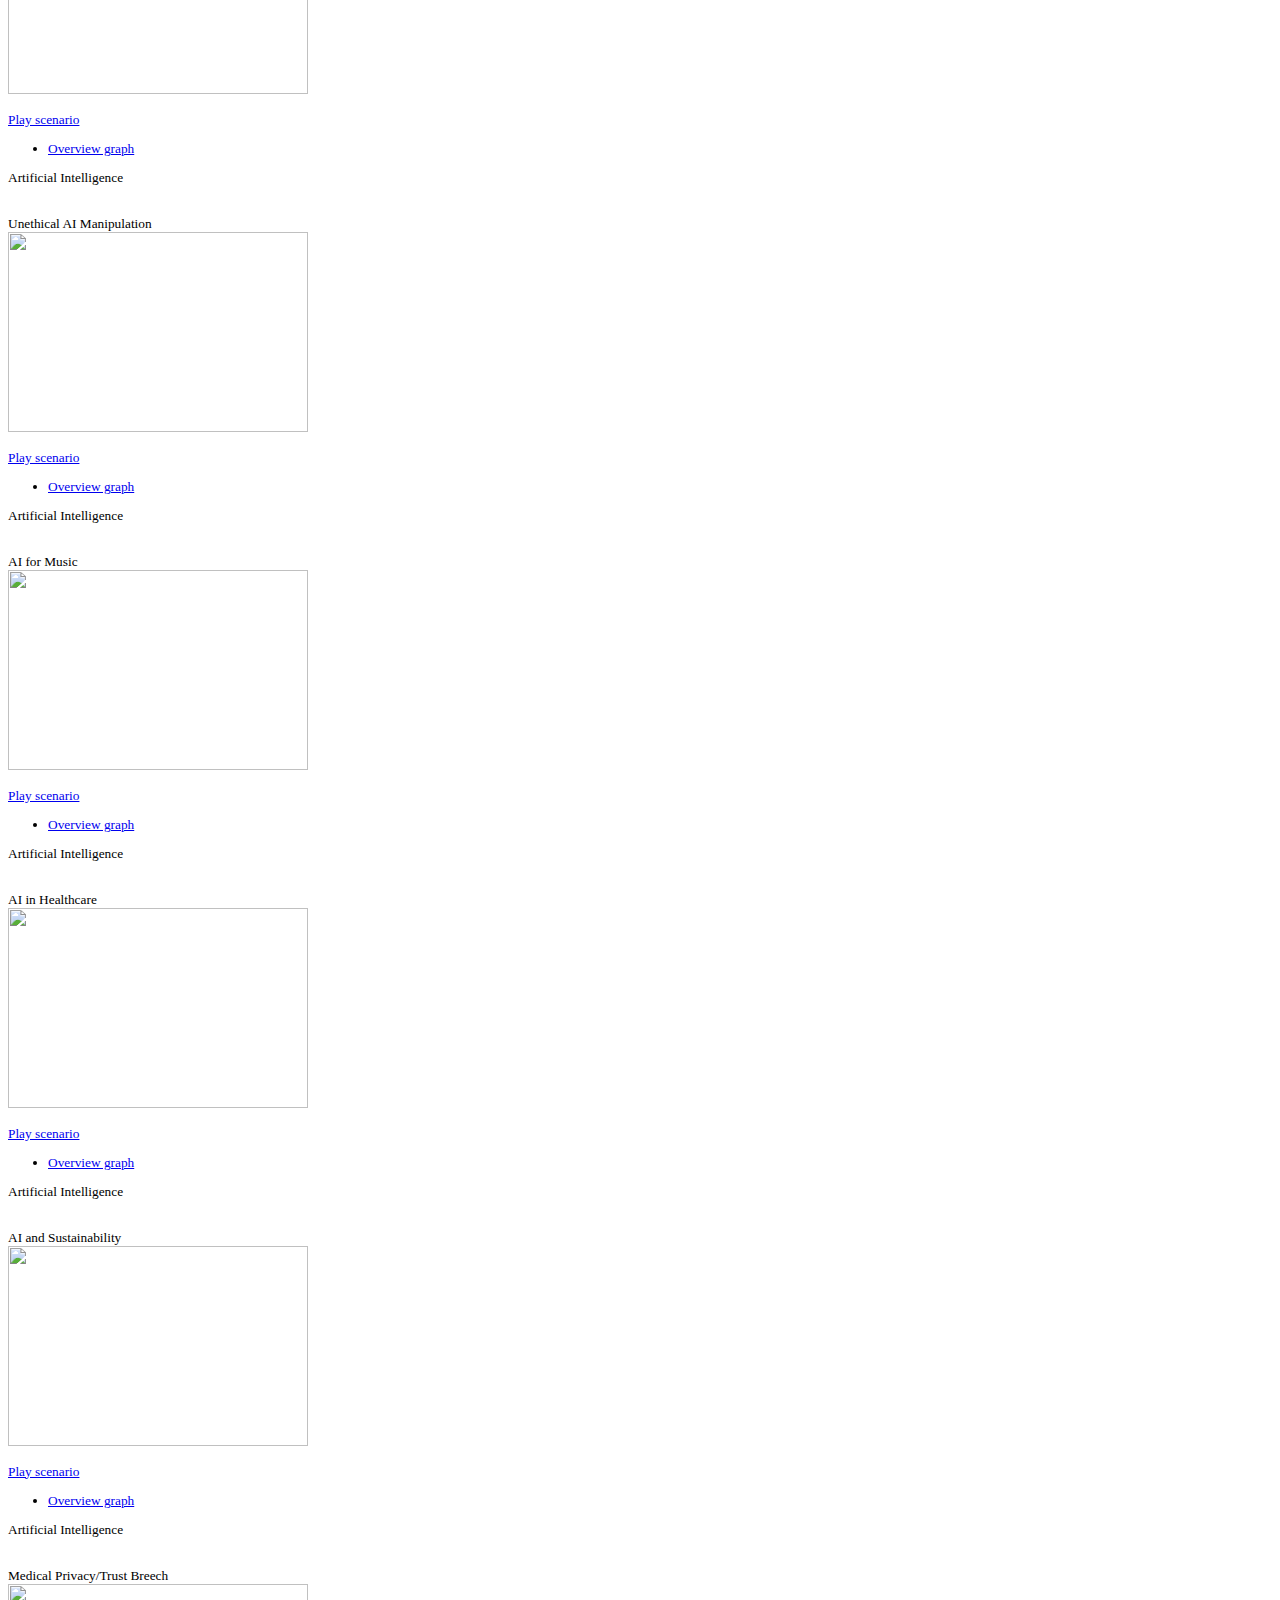
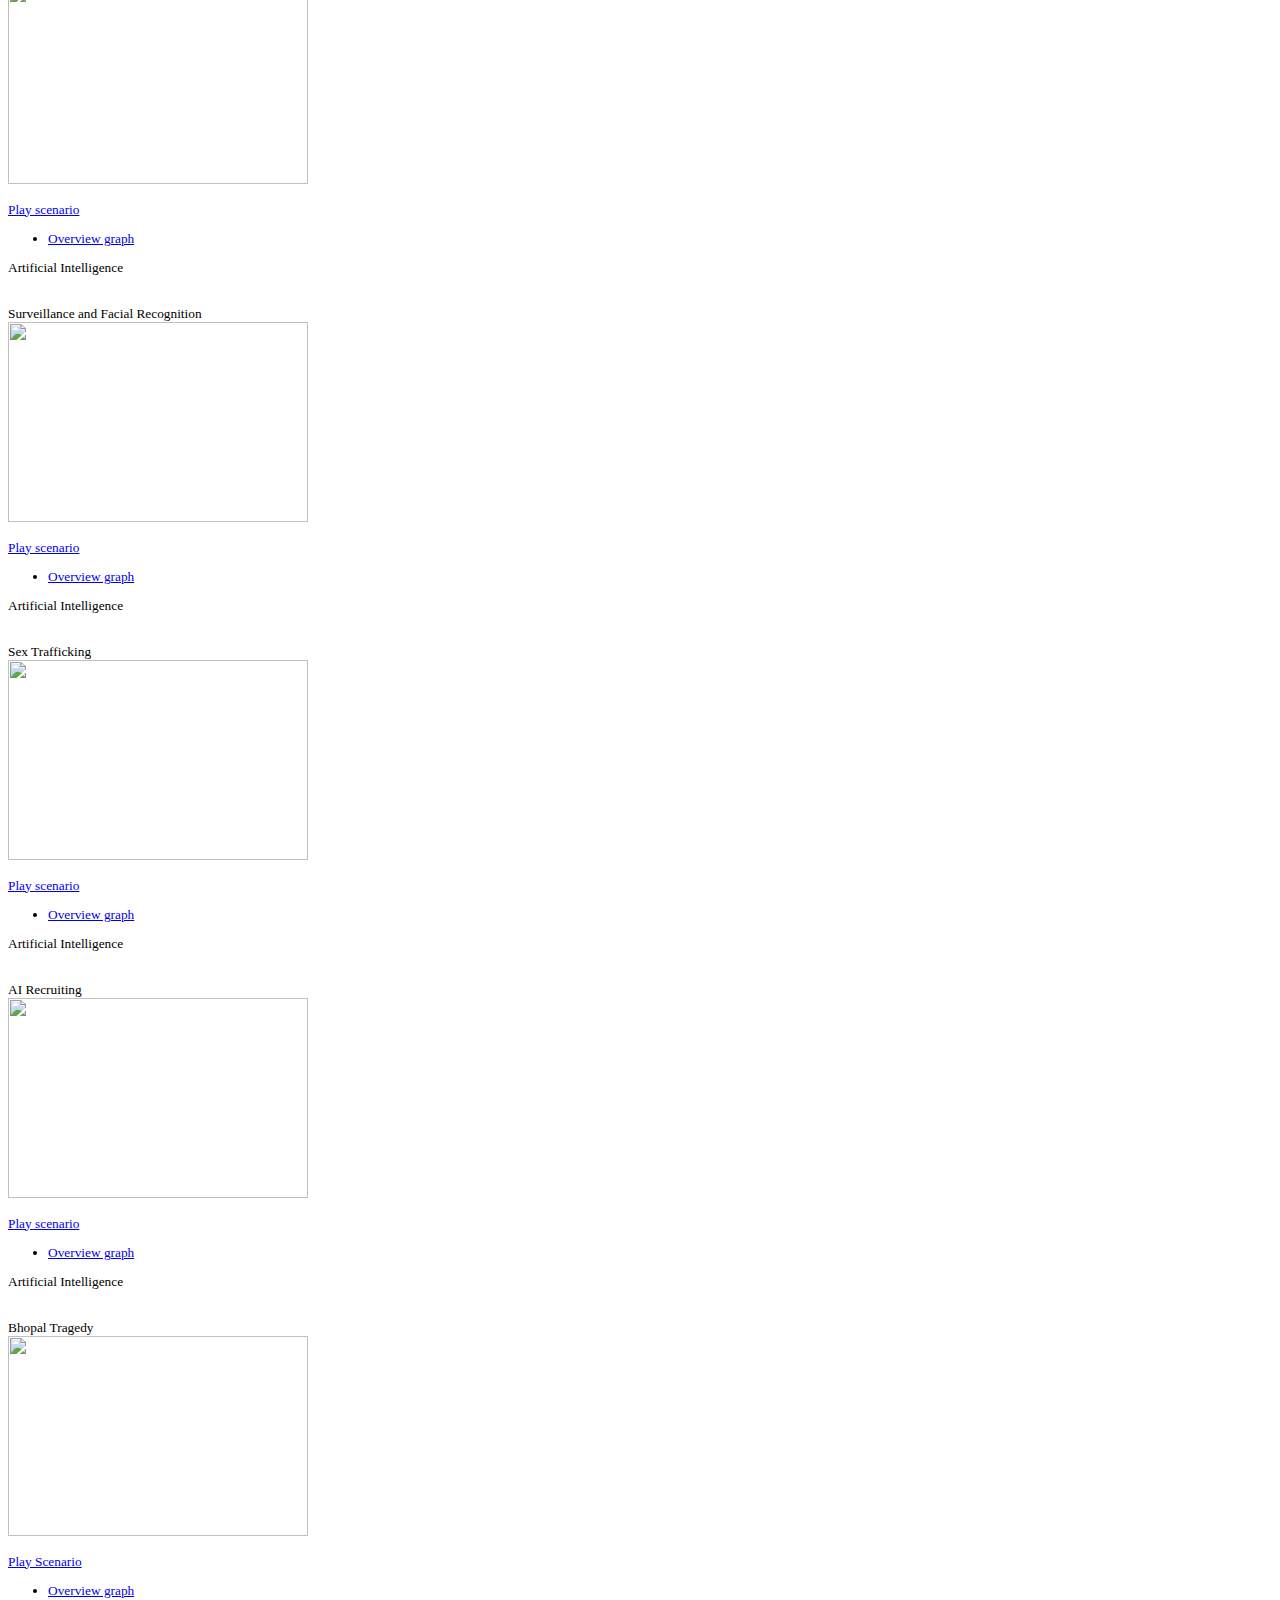
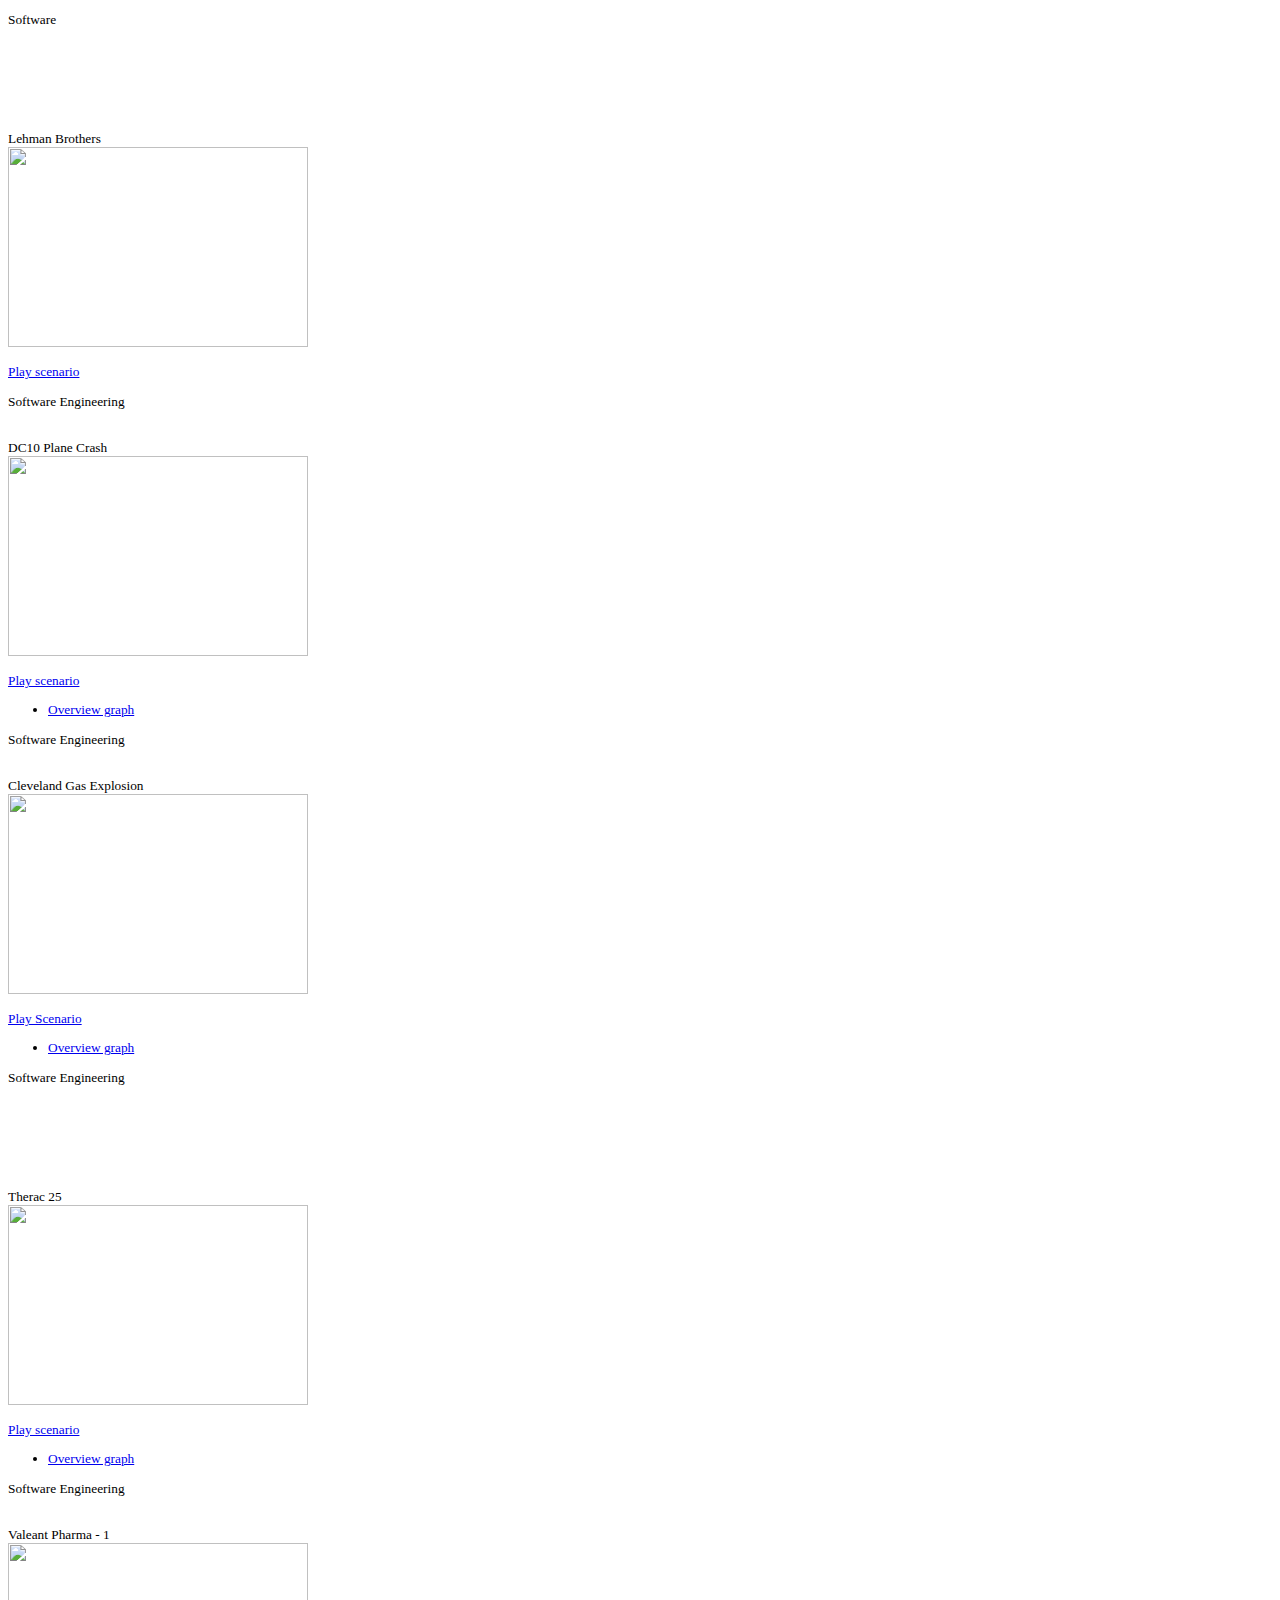
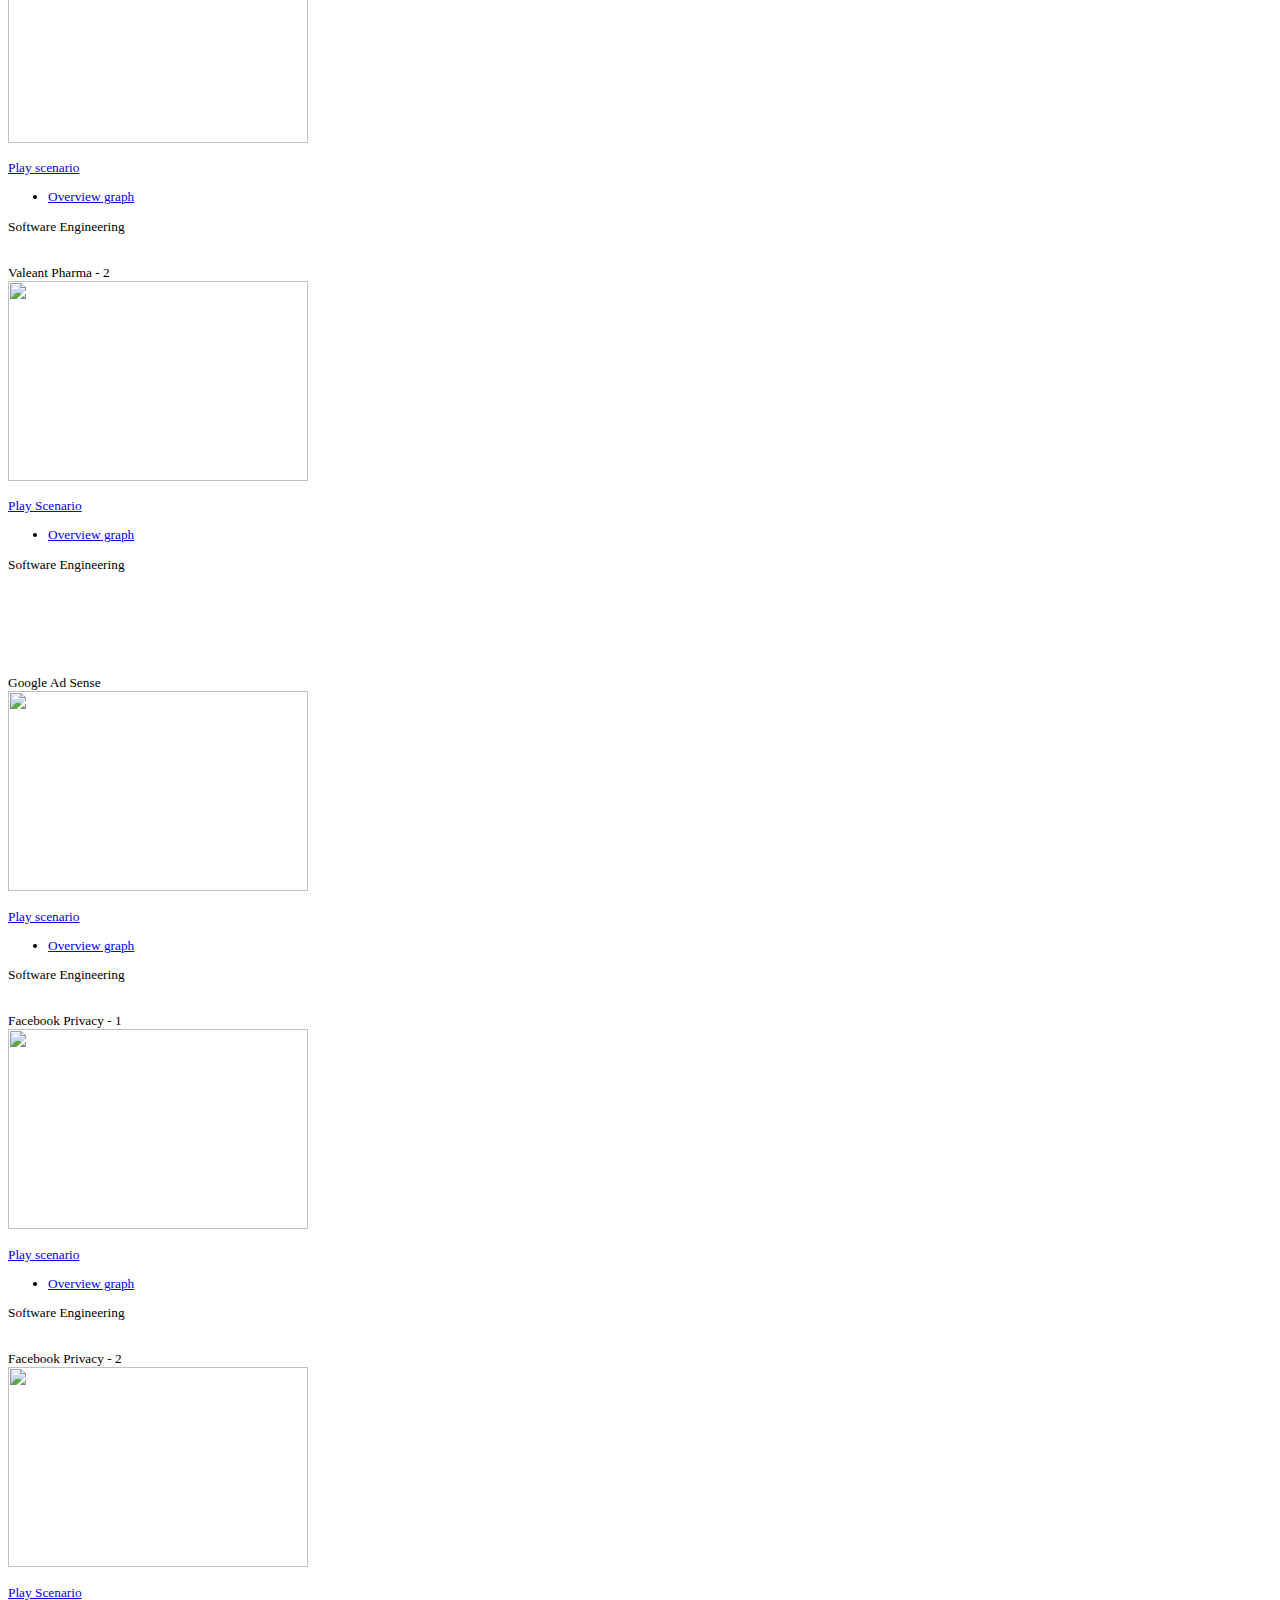
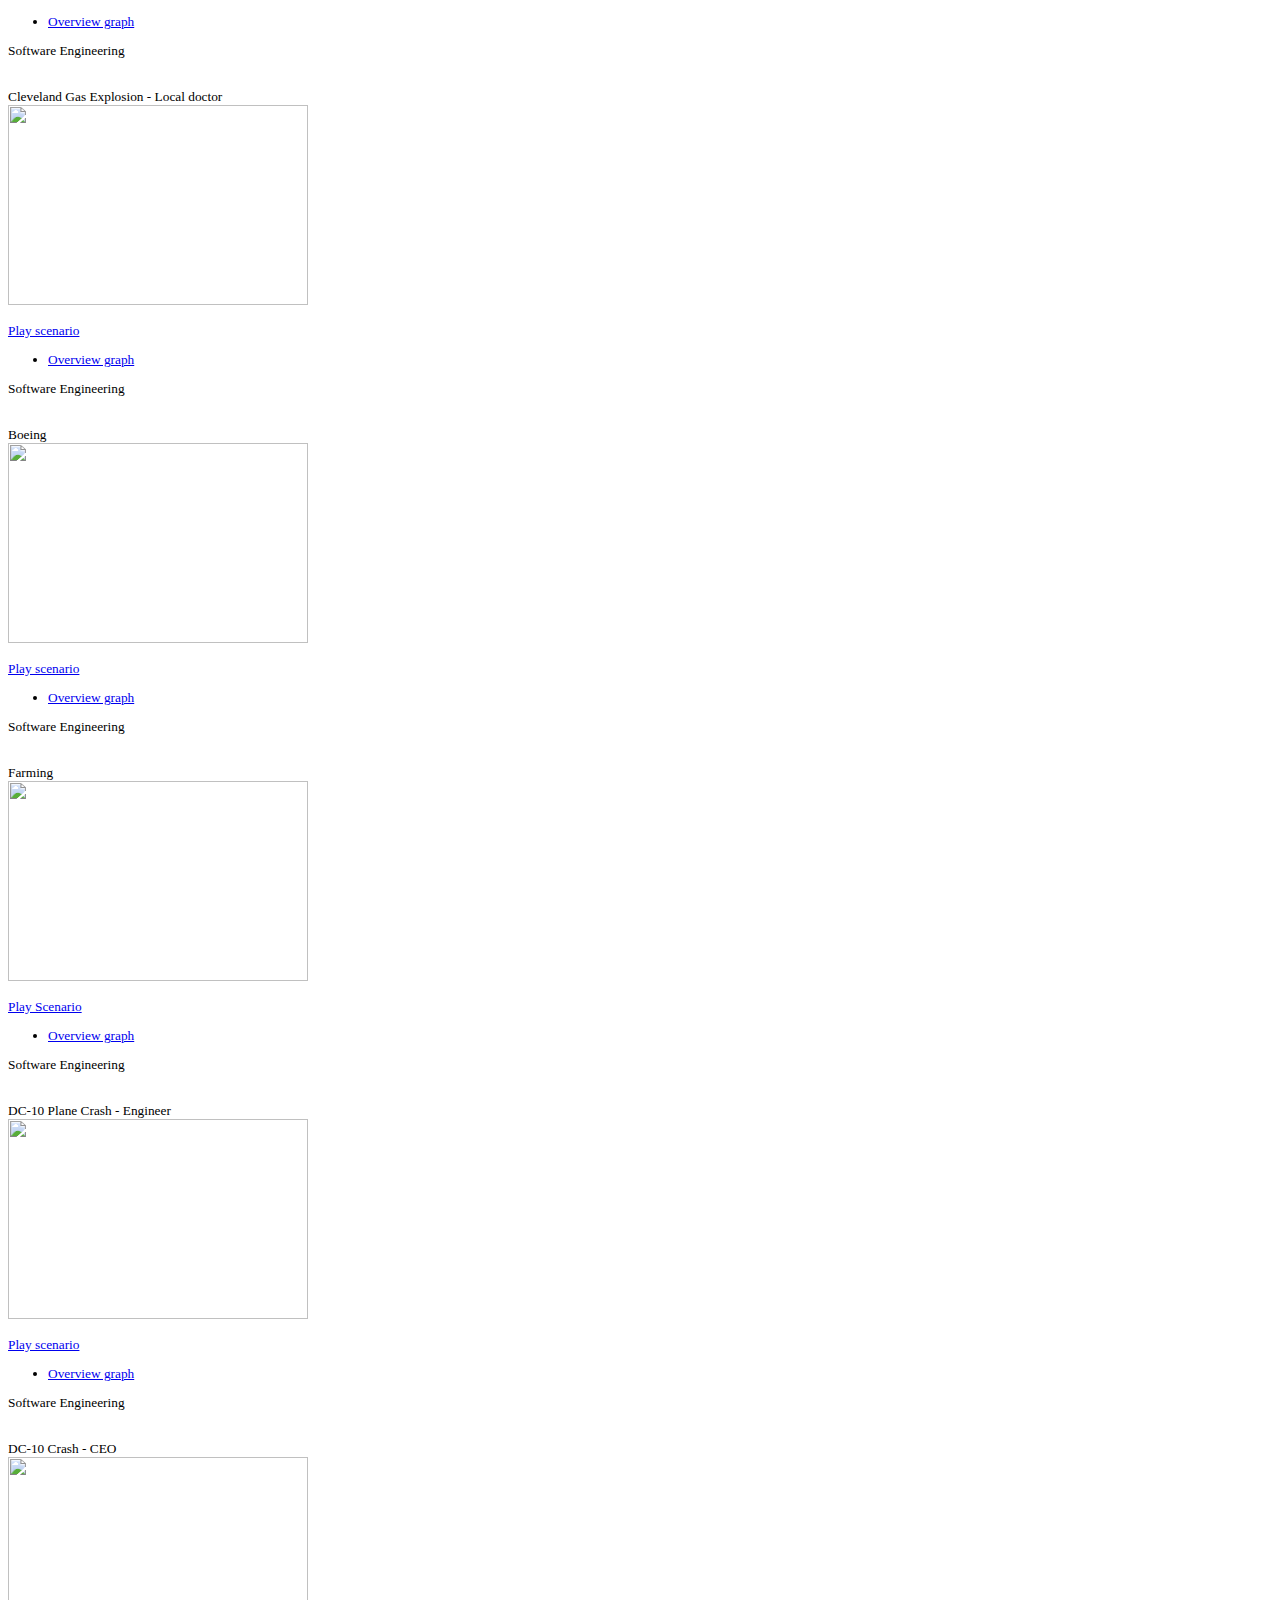
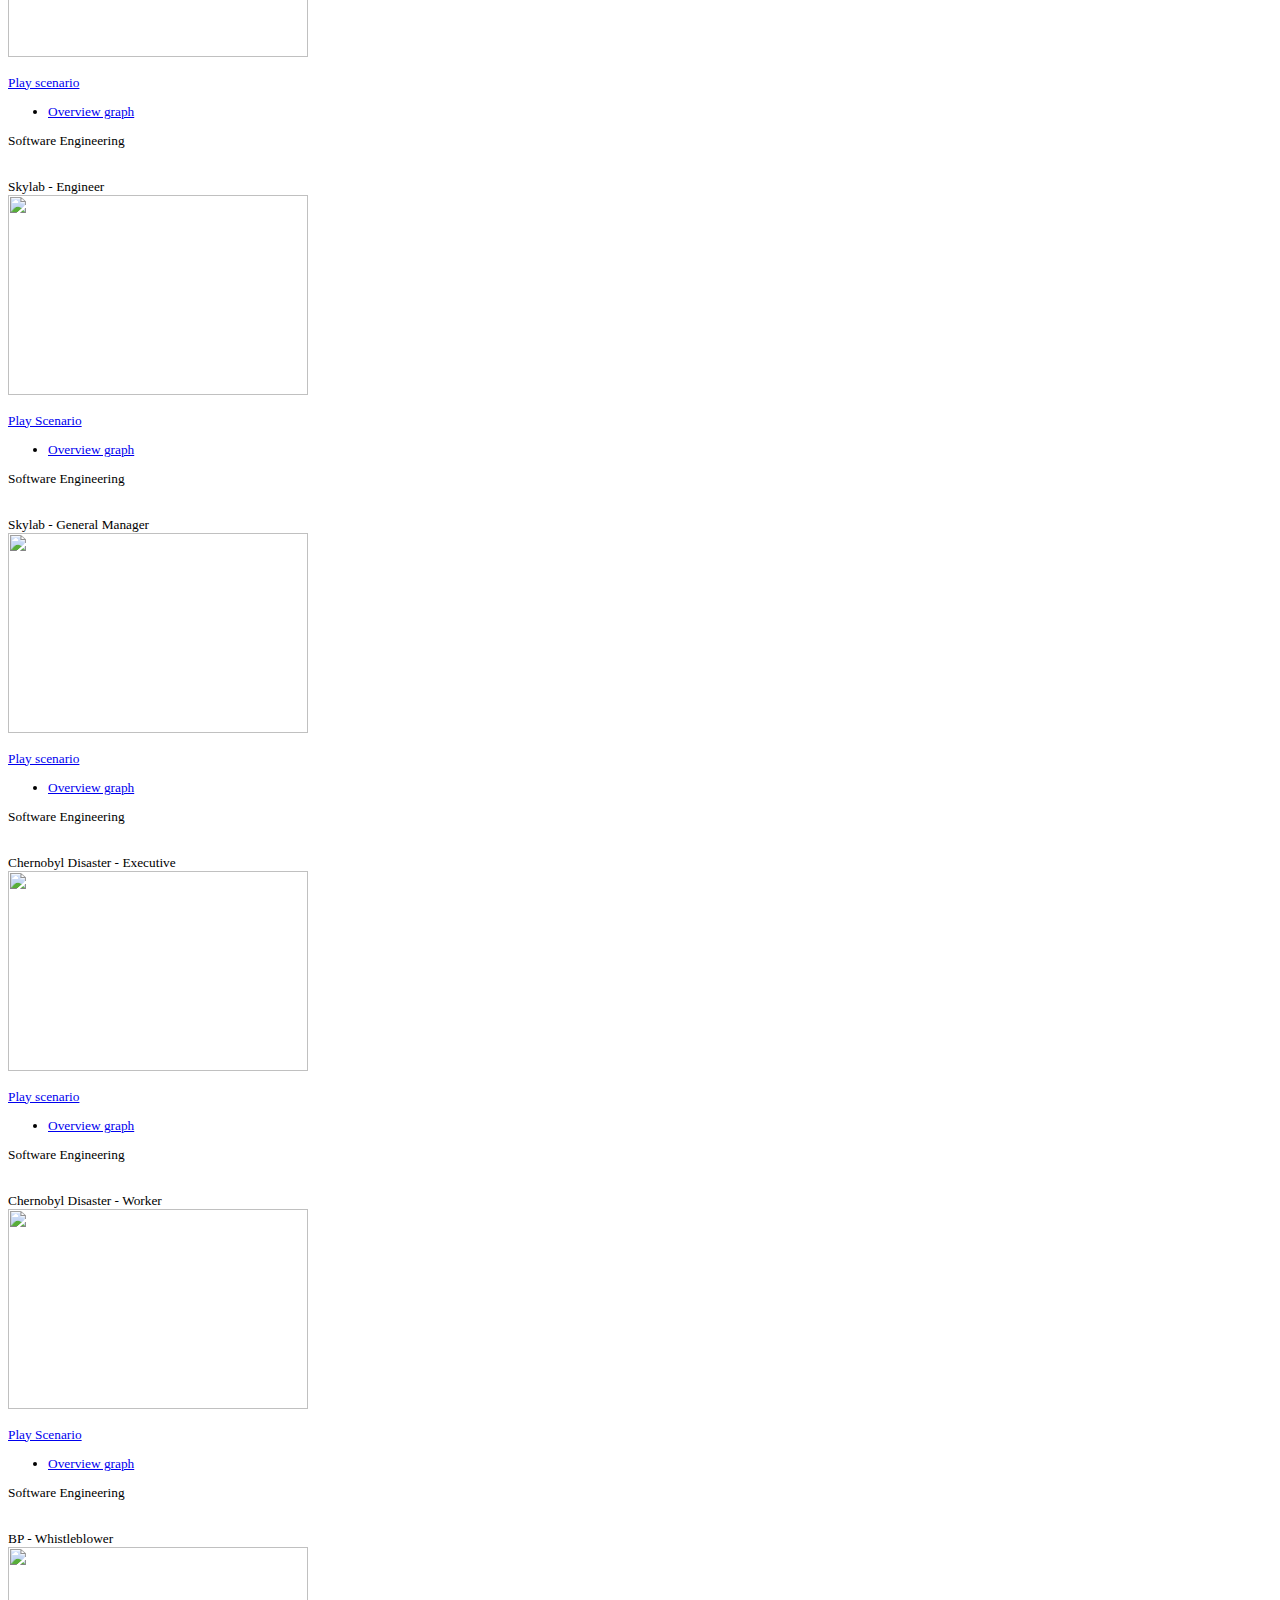
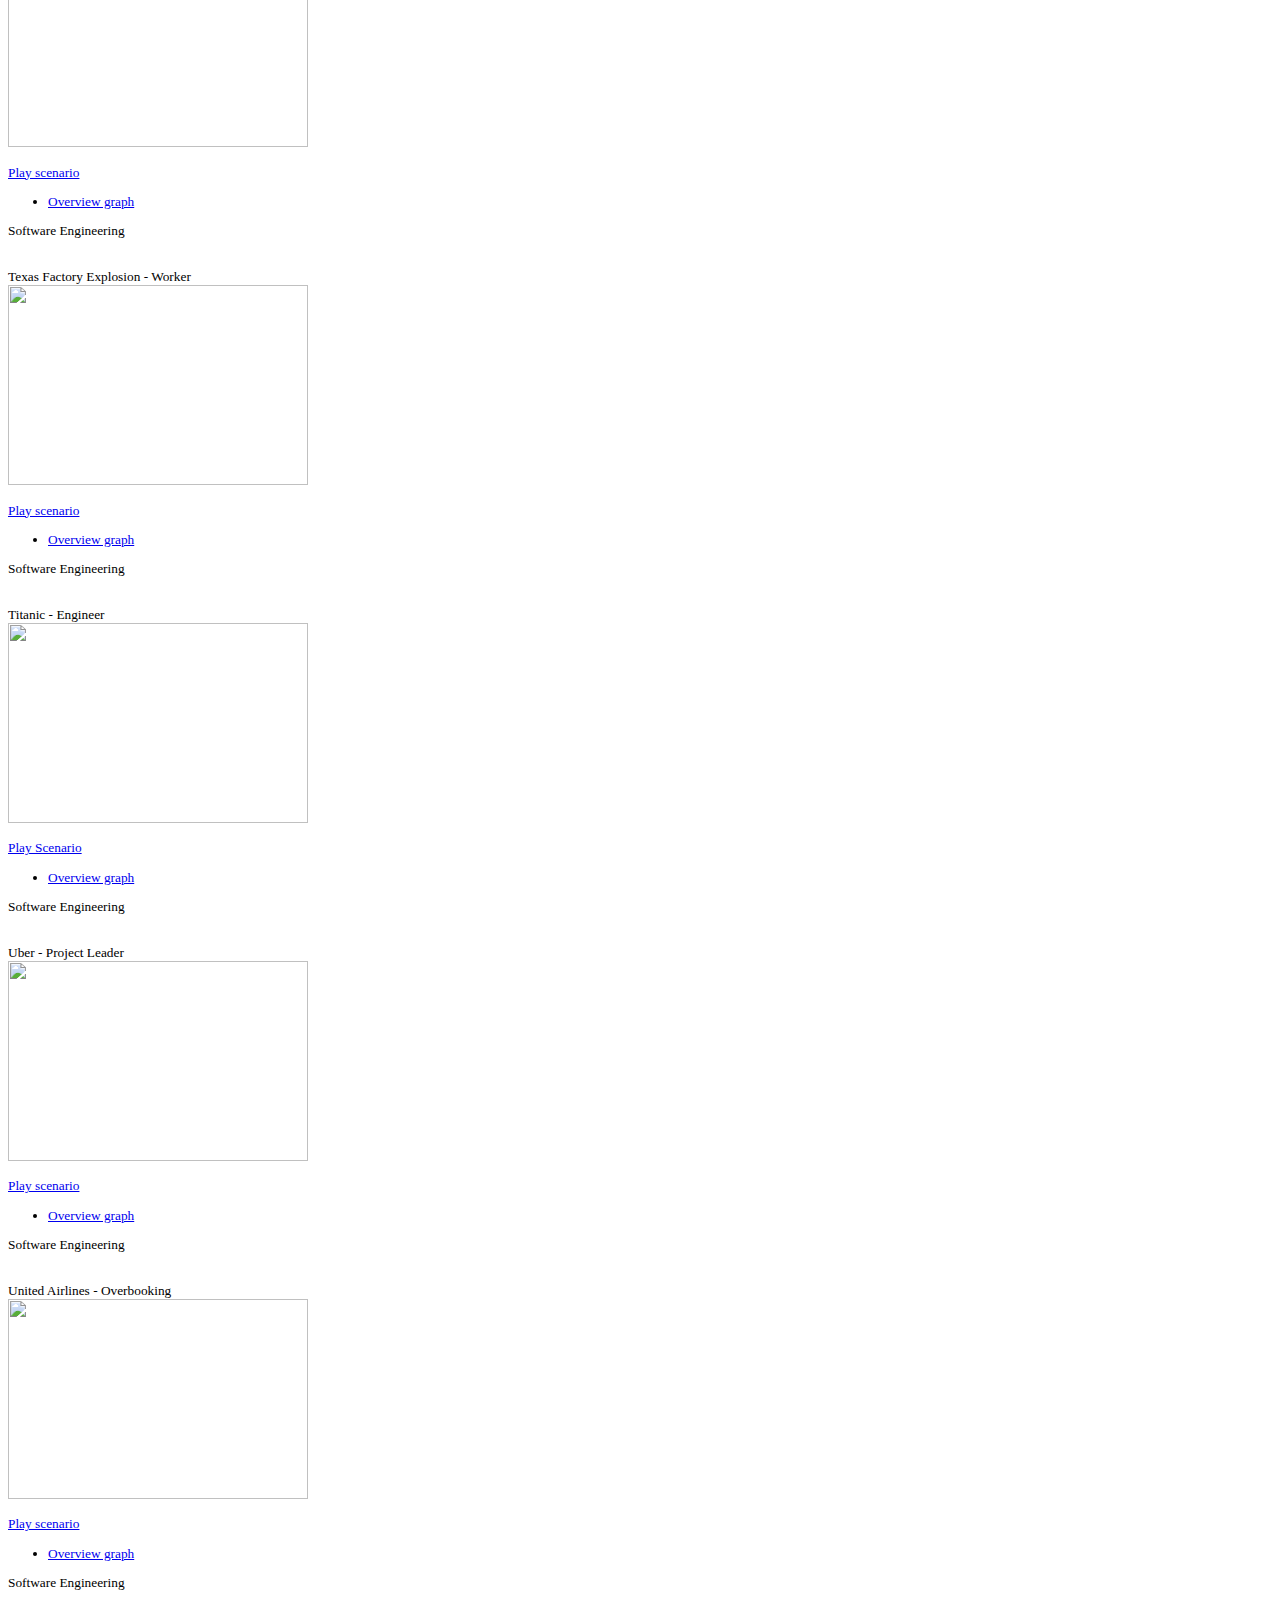
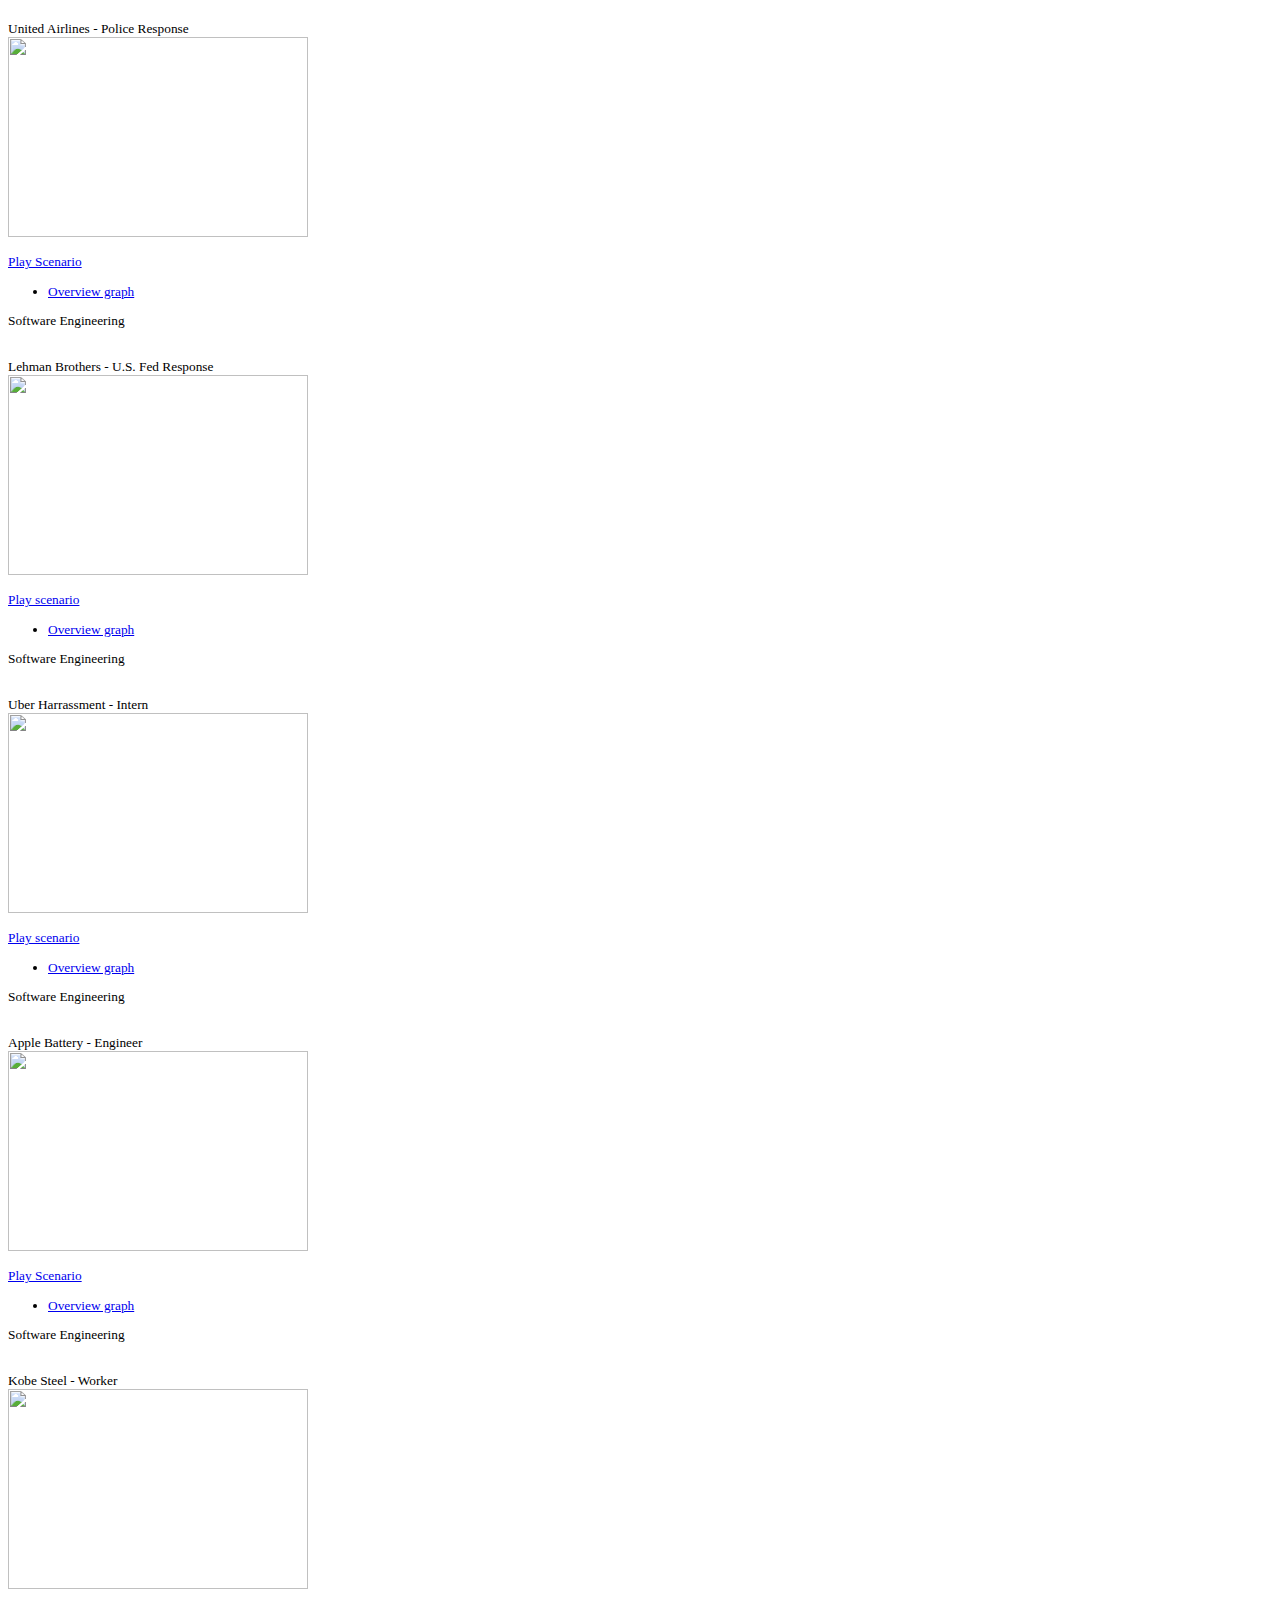
==== commit 3a62c370: "Update index.html" ====
--- a/index.html
+++ b/index.html
@@ -36,13 +36,13 @@
       <li data-target="#carousel-ID" data-slide-to="3"></li>
     </ol>
     <div class="carousel-inner">
-      <div class="carousel-item active"><img src="https://imageio.forbes.com/specials-images/imageserve/60e207eff769772aafaa4e5b/0x0.jpg?format=jpg&width=1200" width="800" height="auto" class="d-block w-100" alt="carousel image">
+      <div class="carousel-item active"><img src="https://ethicsunwrapped.utexas.edu/wp-content/uploads/2024/09/AI-Ethics_Thumbnail.png" width="800" height="auto" class="d-block w-100" alt="carousel image">
         <div class="carousel-caption d-none d-md-block">
           <h5></h5>
           <p></p>
         </div>
       </div>
-      <div class="carousel-item"><img src="https://www.thechemicalengineer.com/media/18365/972ethicshero.jpg?&maxwidth=980&center=0.5,0.5&mode=crop&scale=both" width="800" height="auto" class="d-block w-100" alt="carousel image">
+      <div class="carousel-item"><img src="https://media.licdn.com/dms/image/v2/D5612AQEMMTR7vTr7xw/article-cover_image-shrink_600_2000/article-cover_image-shrink_600_2000/0/1695663585224?e=2147483647&v=beta&t=WQhScaXUJ5u5EeJsHIsAJSkld5Sb1npH_GDfQWpfeb4" width="800" height="auto" class="d-block w-100" alt="carousel image">
         <div class="carousel-caption d-none d-md-block">
           <h5></h5>
           <p></p>
@@ -54,7 +54,7 @@
           <p></p>
         </div>
       </div>
-      <div class="carousel-item"><img src="https://media.licdn.com/dms/image/C4D12AQEjtmAtCjrxIA/article-cover_image-shrink_600_2000/0/1596016410225?e=2147483647&v=beta&t=iJowFXnXwIEO4lqtgJcmSEmLCYC2mHt_sUMR10KNnYs" width="800" height="600" class="d-block w-100" alt="carousel image">
+      <div class="carousel-item"><img src="https://i.ytimg.com/vi/1KQRm3YyPSM/maxresdefault.jpg" width="800" height="600" class="d-block w-100" alt="carousel image">
         <div class="carousel-caption d-none d-md-block">
           <h5></h5>
           <p></p>
@@ -78,6 +78,122 @@
 
     <small id="Engineering">
       <div class="card bg-light text-dark">
+        <div class="card-header">AI in Advertising/div>
+        <div><img src="https://newpathdigital.com/wp-content/uploads/2022/04/Hiring-an-Inside-Team.jpeg" width="300" height="200" class="d-block w-300">
+        </div>
+        <div class="card-body ">
+          <p class="mt-3">
+            <a href="https://forms.gle/oV3cNd8U4ihNZYwG6" type="button" class="btn btn-info text-light" target="_blank">Play scenario</a>
+          </p>
+        </div>
+        <ul class="list-group list-group-flush">
+          <li class="list-group-item bg-light text-dark"> <a href="https://drive.google.com/file/d/1lT9on8QXzJaJDZcgpz53p6uNx8UwsWU4/view?usp=sharing" target="_blank">Overview graph</a></li>
+        </ul>
+        <div class="card-footer">
+          <div>Artificial Intelligence</div>
+        </div>
+      </div>
+      </small>
+    
+    <small id="Engineering">
+      <div class="card bg-light text-dark">
+        <div class="card-header">AI & Mental Health/div>
+        <div><img src="https://media.istockphoto.com/id/1363659665/vector/psychologist-doctor-online-consultation-psychotherapy-practice-psychological-help.jpg?s=612x612&w=0&k=20&c=NDy1JzeXlWjX42ofCj4mXcygSLBf4bpNvMkJ_-DdRJQ=" width="300" height="200" class="d-block w-300">
+        </div>
+        <div class="card-body ">
+          <p class="mt-3">
+            <a href="https://forms.gle/oV3cNd8U4ihNZYwG6" type="button" class="btn btn-info text-light" target="_blank">Play scenario</a>
+          </p>
+        </div>
+        <ul class="list-group list-group-flush">
+          <li class="list-group-item bg-light text-dark"> <a href="https://drive.google.com/file/d/1NRPU9ohRRybRWPCUg2eG5C4uPxN2Su_U/view?usp=sharing" target="_blank">Overview graph</a></li>
+        </ul>
+        <div class="card-footer">
+          <div>Artificial Intelligence</div>
+        </div>
+      </div>
+      </small>
+    
+    <small id="Engineering">
+      <div class="card bg-light text-dark">
+        <div class="card-header">AI in Criminal Justice/div>
+        <div><img src="https://www.mayland.edu/wp-content/uploads/2021/05/criminal-justice-technology.jpg" width="300" height="200" class="d-block w-300">
+        </div>
+        <div class="card-body ">
+          <p class="mt-3">
+            <a href="https://forms.gle/U2dWx5SETUCjRFaLA" type="button" class="btn btn-info text-light" target="_blank">Play scenario</a>
+          </p>
+        </div>
+        <ul class="list-group list-group-flush">
+          <li class="list-group-item bg-light text-dark"> <a href="https://drive.google.com/file/d/1Djuaichw6JbhCnmJ1y6rSorKzsmERDL4/view?usp=sharing" target="_blank">Overview graph</a></li>
+        </ul>
+        <div class="card-footer">
+          <div>Artificial Intelligence</div>
+        </div>
+      </div>
+      </small>
+
+    
+     <small id="Engineering">
+      <div class="card bg-light text-dark">
+        <div class="card-header">AI and God</div>
+        <div><img src="https://blog.plag.ai/wp-content/uploads/2023/07/student-using-chatGPT.webp" width="300" height="200" class="d-block w-300">
+        </div>
+        <div class="card-body ">
+          <p class="mt-3">
+            <a href="https://forms.gle/XC45tBLaf3e4wQw9A" type="button" class="btn btn-info text-light" target="_blank">Play scenario</a>
+          </p>
+        </div>
+        <ul class="list-group list-group-flush">
+          <li class="list-group-item bg-light text-dark"> <a href="https://drive.google.com/file/d/1XWh65EN-vBQWv9AZ3X_SOVLT17v0g4vW/view?usp=sharing" target="_blank">Overview graph</a></li>
+        </ul>
+        <div class="card-footer">
+          <div>Artificial Intelligence</div>
+        </div>
+      </div>
+      </small>
+
+    
+     <small id="Engineering">
+      <div class="card bg-light text-dark">
+        <div class="card-header">AI and God</div>
+        <div><img src="https://media.istockphoto.com/id/2150776043/video/black-catholic-priest-using-mobile-phone-in-modern-church.jpg?s=640x640&k=20&c=YnWzb7wLjtPsTmffDGbCYVX6w1AbWrwynYIfv5mJ-zo=" width="300" height="200" class="d-block w-300">
+        </div>
+        <div class="card-body ">
+          <p class="mt-3">
+            <a href="https://forms.gle/UMun151c2ZceD3Wy8" type="button" class="btn btn-info text-light" target="_blank">Play scenario</a>
+          </p>
+        </div>
+        <ul class="list-group list-group-flush">
+          <li class="list-group-item bg-light text-dark"> <a href="https://drive.google.com/file/d/1qesVrqt-1XTpnYR6wgtLNnd043pEOJHT/view?usp=sharing" target="_blank">Overview graph</a></li>
+        </ul>
+        <div class="card-footer">
+          <div>Artificial Intelligence</div>
+        </div>
+      </div>
+      </small>
+    
+     <small id="Engineering">
+      <div class="card bg-light text-dark">
+        <div class="card-header">AI Chatbots in Mental Health</div>
+        <div><img src="https://www.psypathy.com/wp-content/uploads/2021/12/Clinical-Psychologists-edited-scaled.jpg" width="300" height="200" class="d-block w-300">
+        </div>
+        <div class="card-body ">
+          <p class="mt-3">
+            <a href="https://forms.gle/bwqAAo7UVBDcyhYT6" type="button" class="btn btn-info text-light" target="_blank">Play scenario</a>
+          </p>
+        </div>
+        <ul class="list-group list-group-flush">
+          <li class="list-group-item bg-light text-dark"> <a href="https://drive.google.com/file/d/16Is3MOqTApmXZj_TzwsJ3ZH0FNMr6GBO/view?usp=sharing" target="_blank">Overview graph</a></li>
+        </ul>
+        <div class="card-footer">
+          <div>Artificial Intelligence</div>
+        </div>
+      </div>
+      </small>
+    
+    <small id="Engineering">
+      <div class="card bg-light text-dark">
         <div class="card-header">AI and Autonomous Weapons</div>
         <div><img src="https://cdn.defenseone.com/media/img/cd/2024/03/22/8273054/route-fifty-lead-image.jpg?1711144086" width="300" height="200" class="d-block w-300">
         </div>
@@ -252,7 +368,7 @@
     <small id="Engineering">
       <div class="card bg-light text-dark">
         <div class="card-header">AI Recruiting</div>
-        <div><img src="http://blog.techcloudpro.com/zyre/wp-content/uploads/sites/2/2021/08/AI-helps-in-recruiting-candidates.jpg" width="300" height="200" class="d-block w-300">
+        <div><img src="https://images.inc.com/uploaded_files/image/1920x1080/getty_467673094_326144.jpg" width="300" height="200" class="d-block w-300">
         </div>
         <div class="card-body ">
           <p class="mt-3">
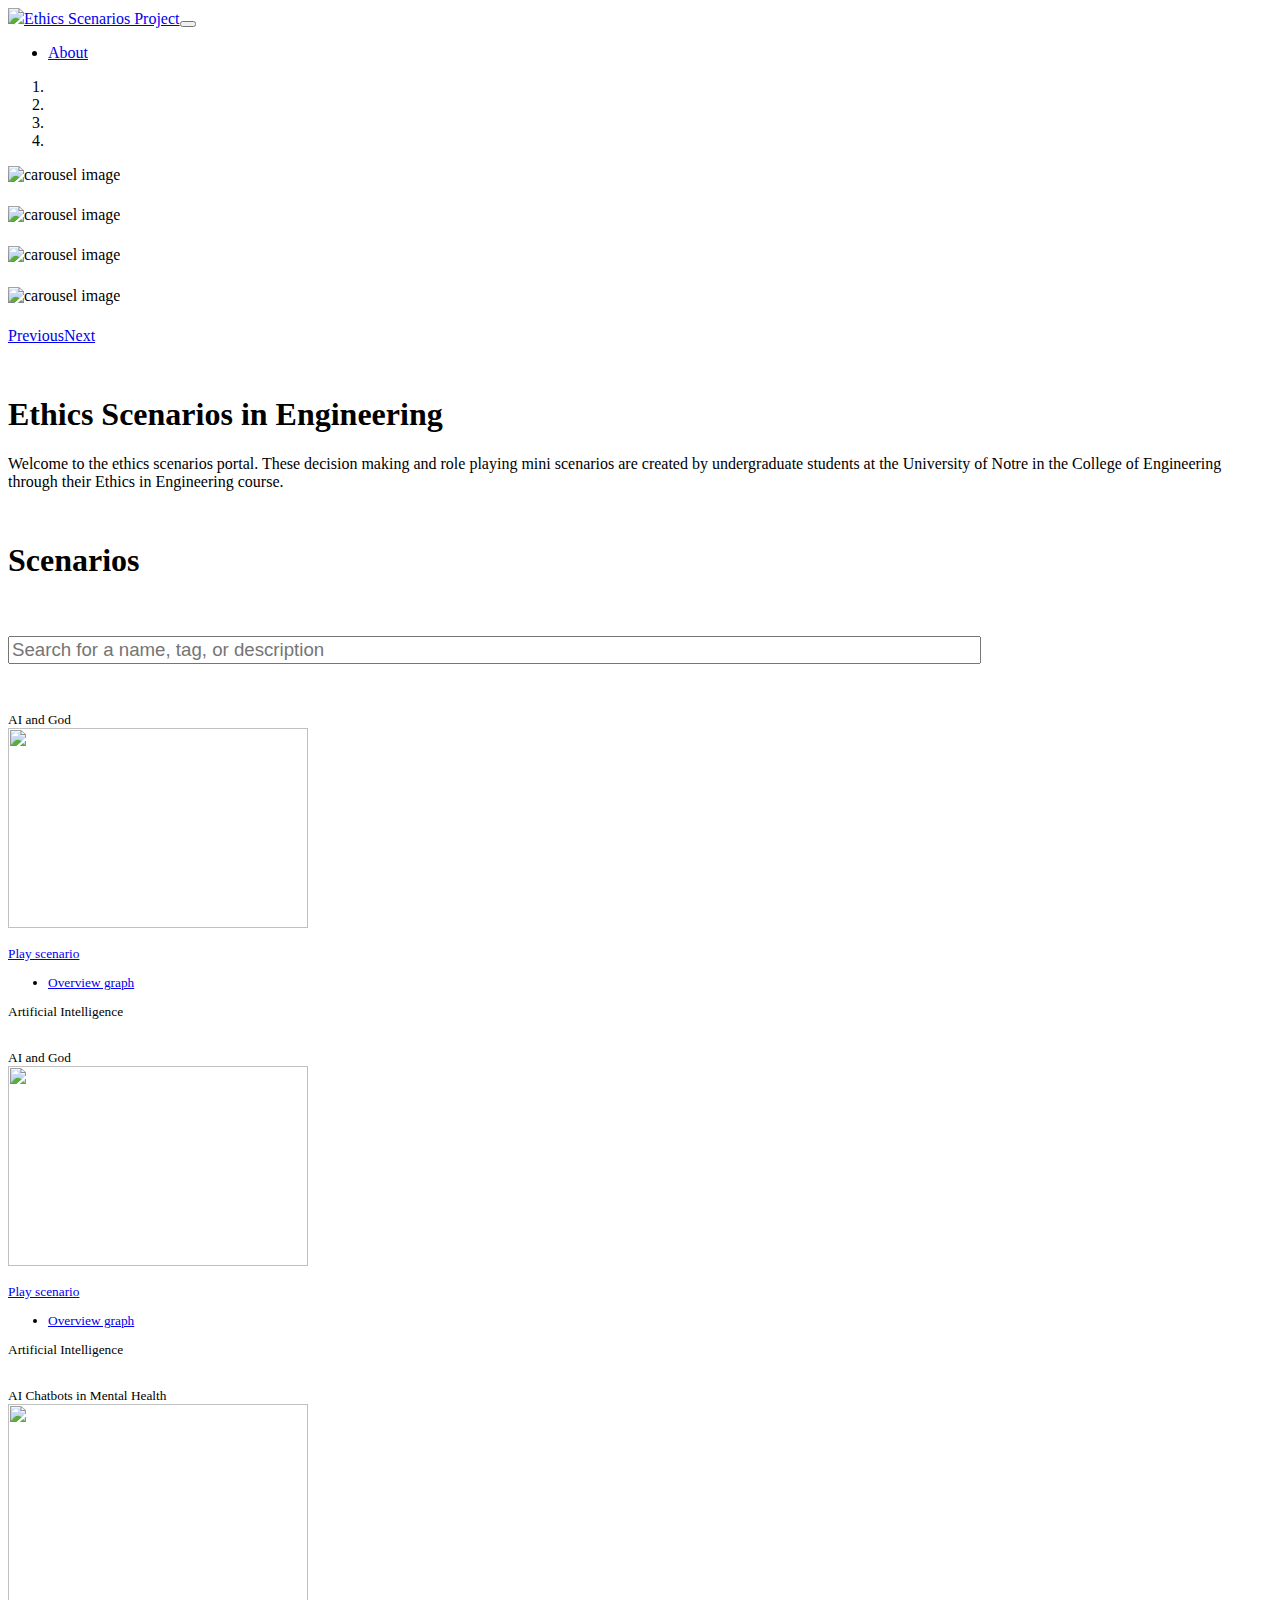
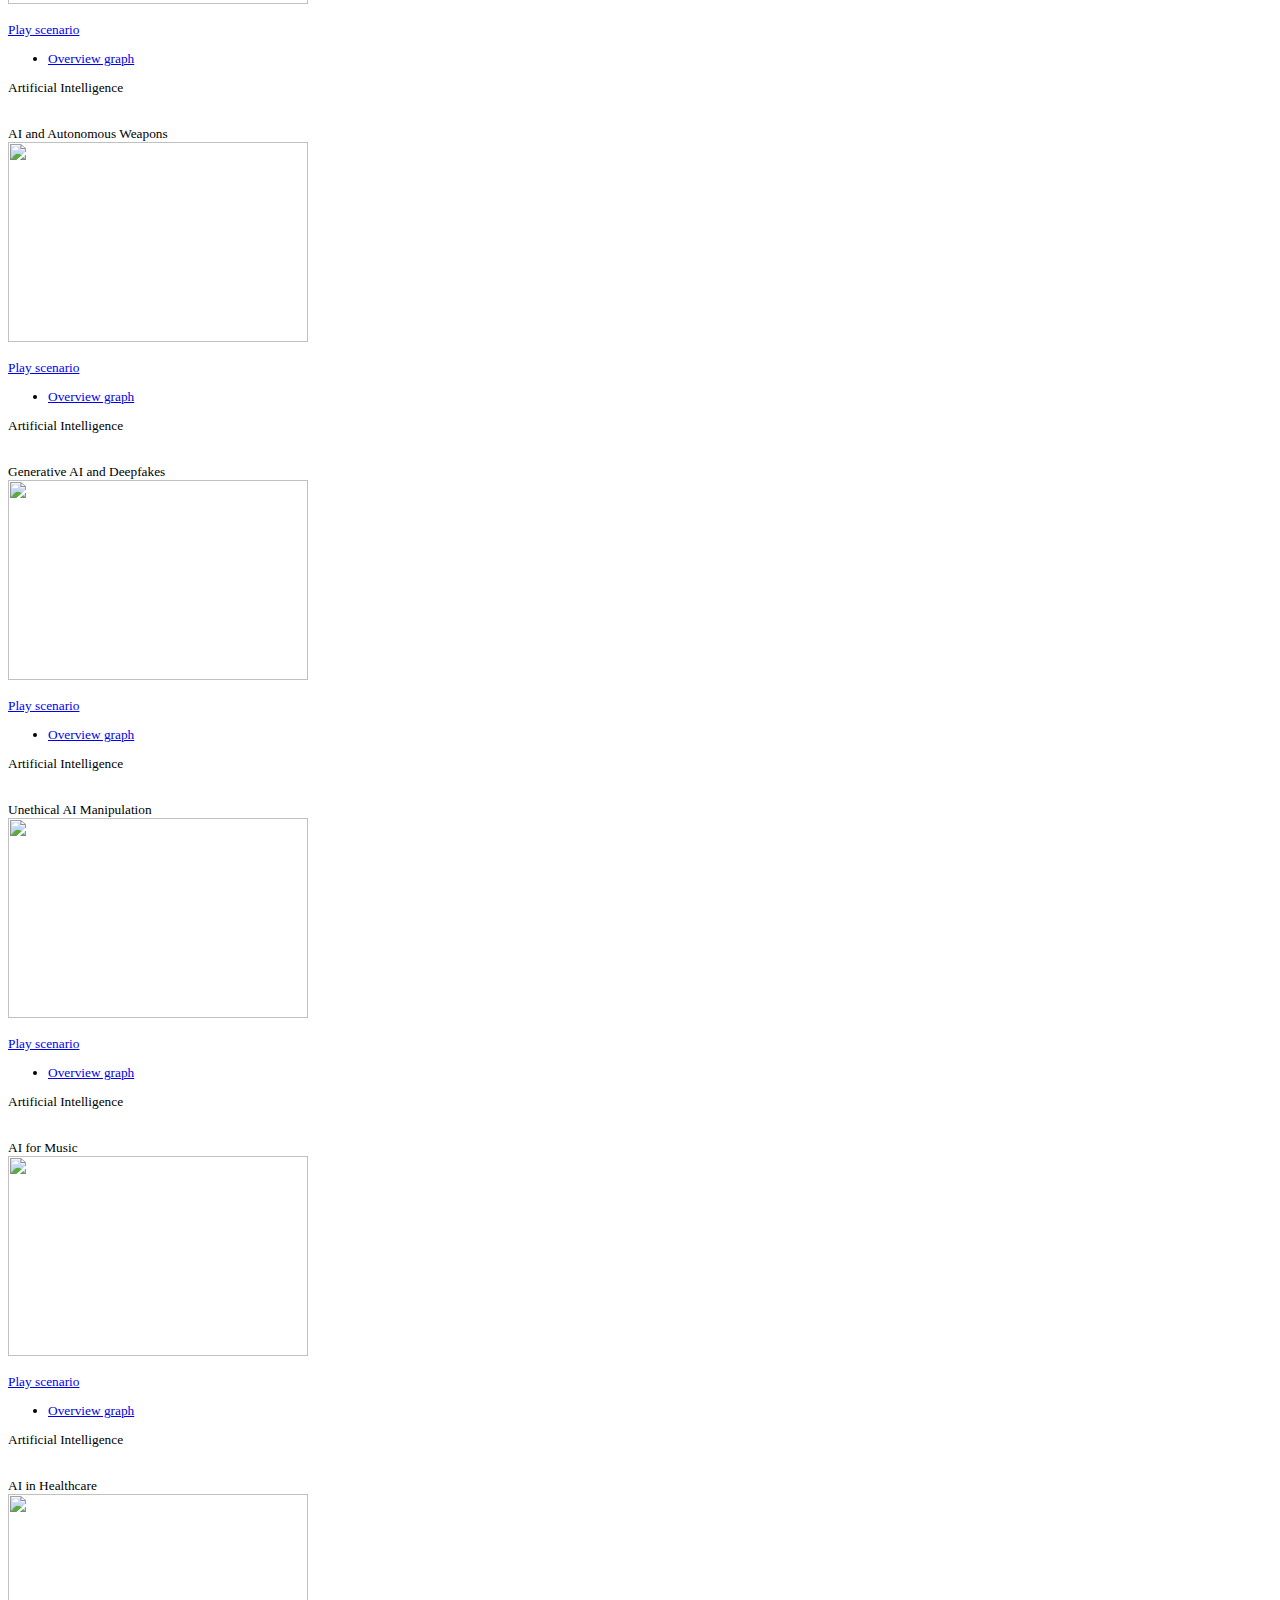
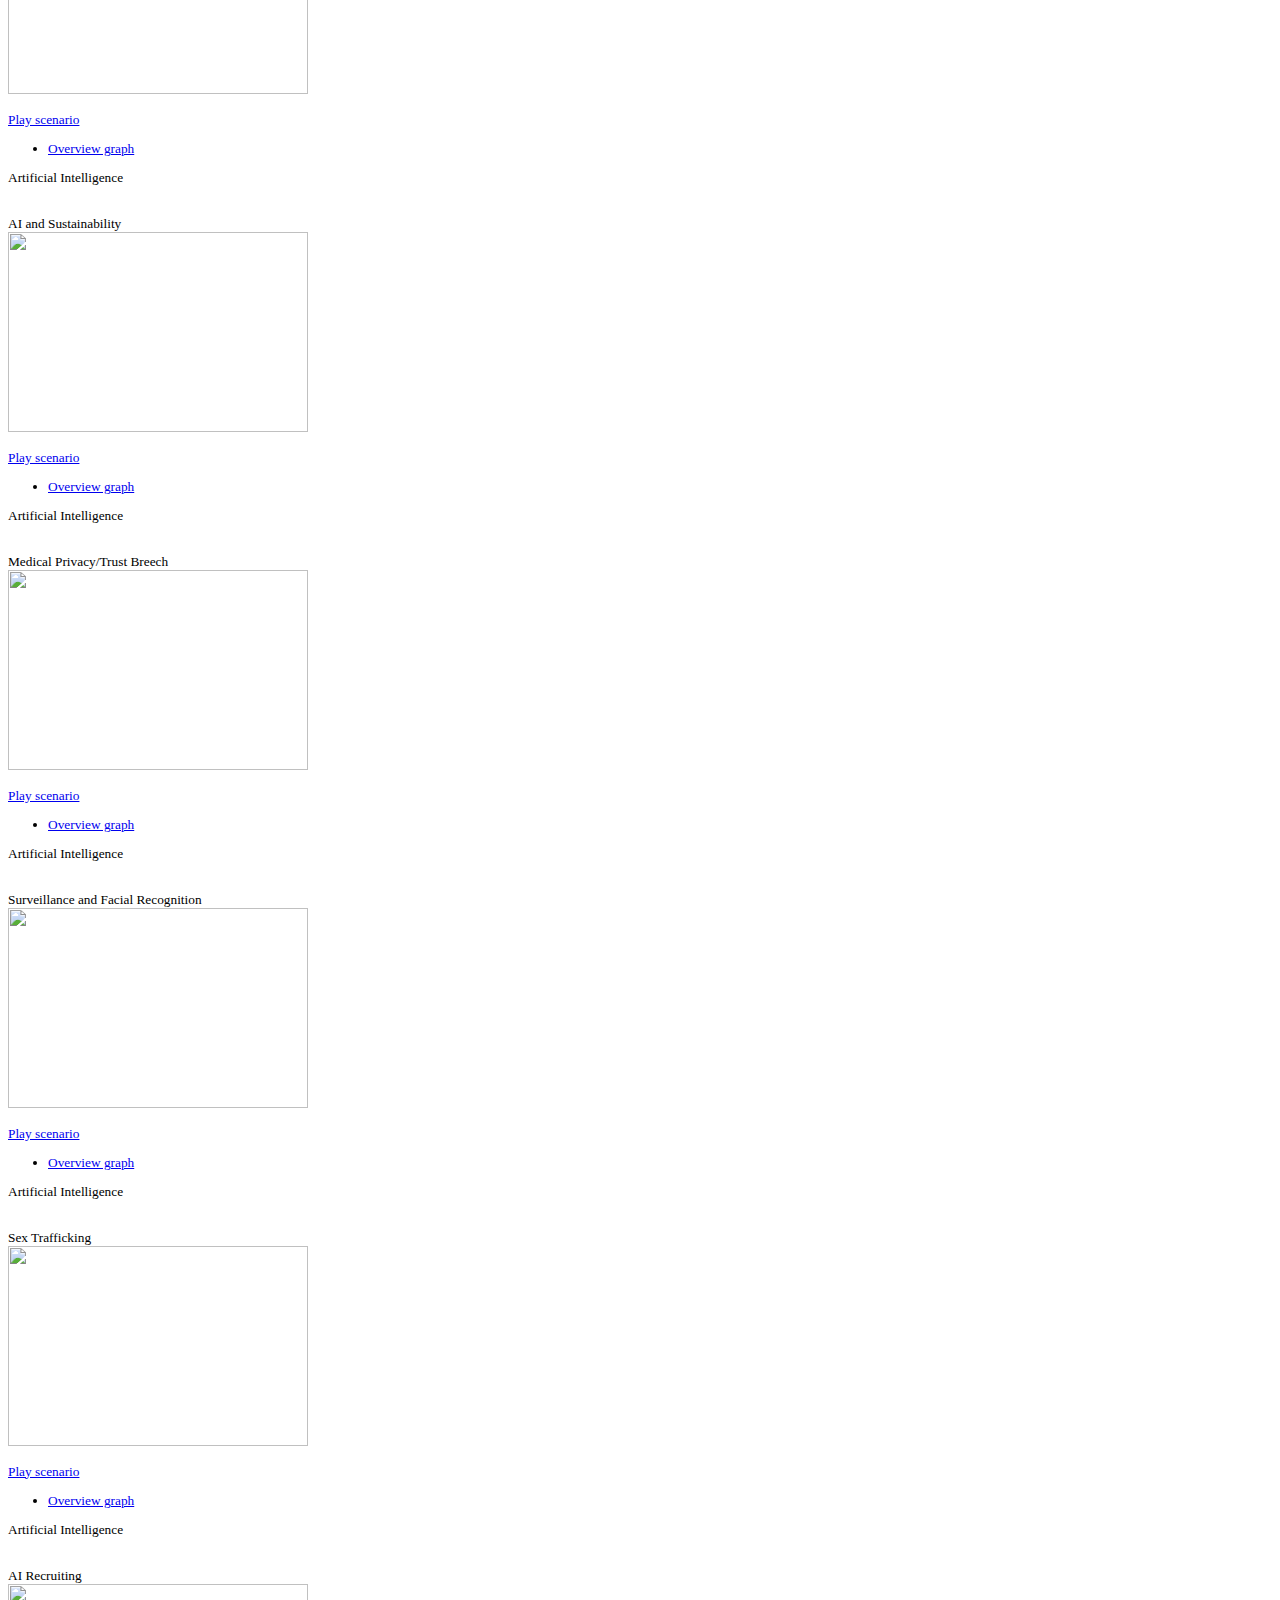
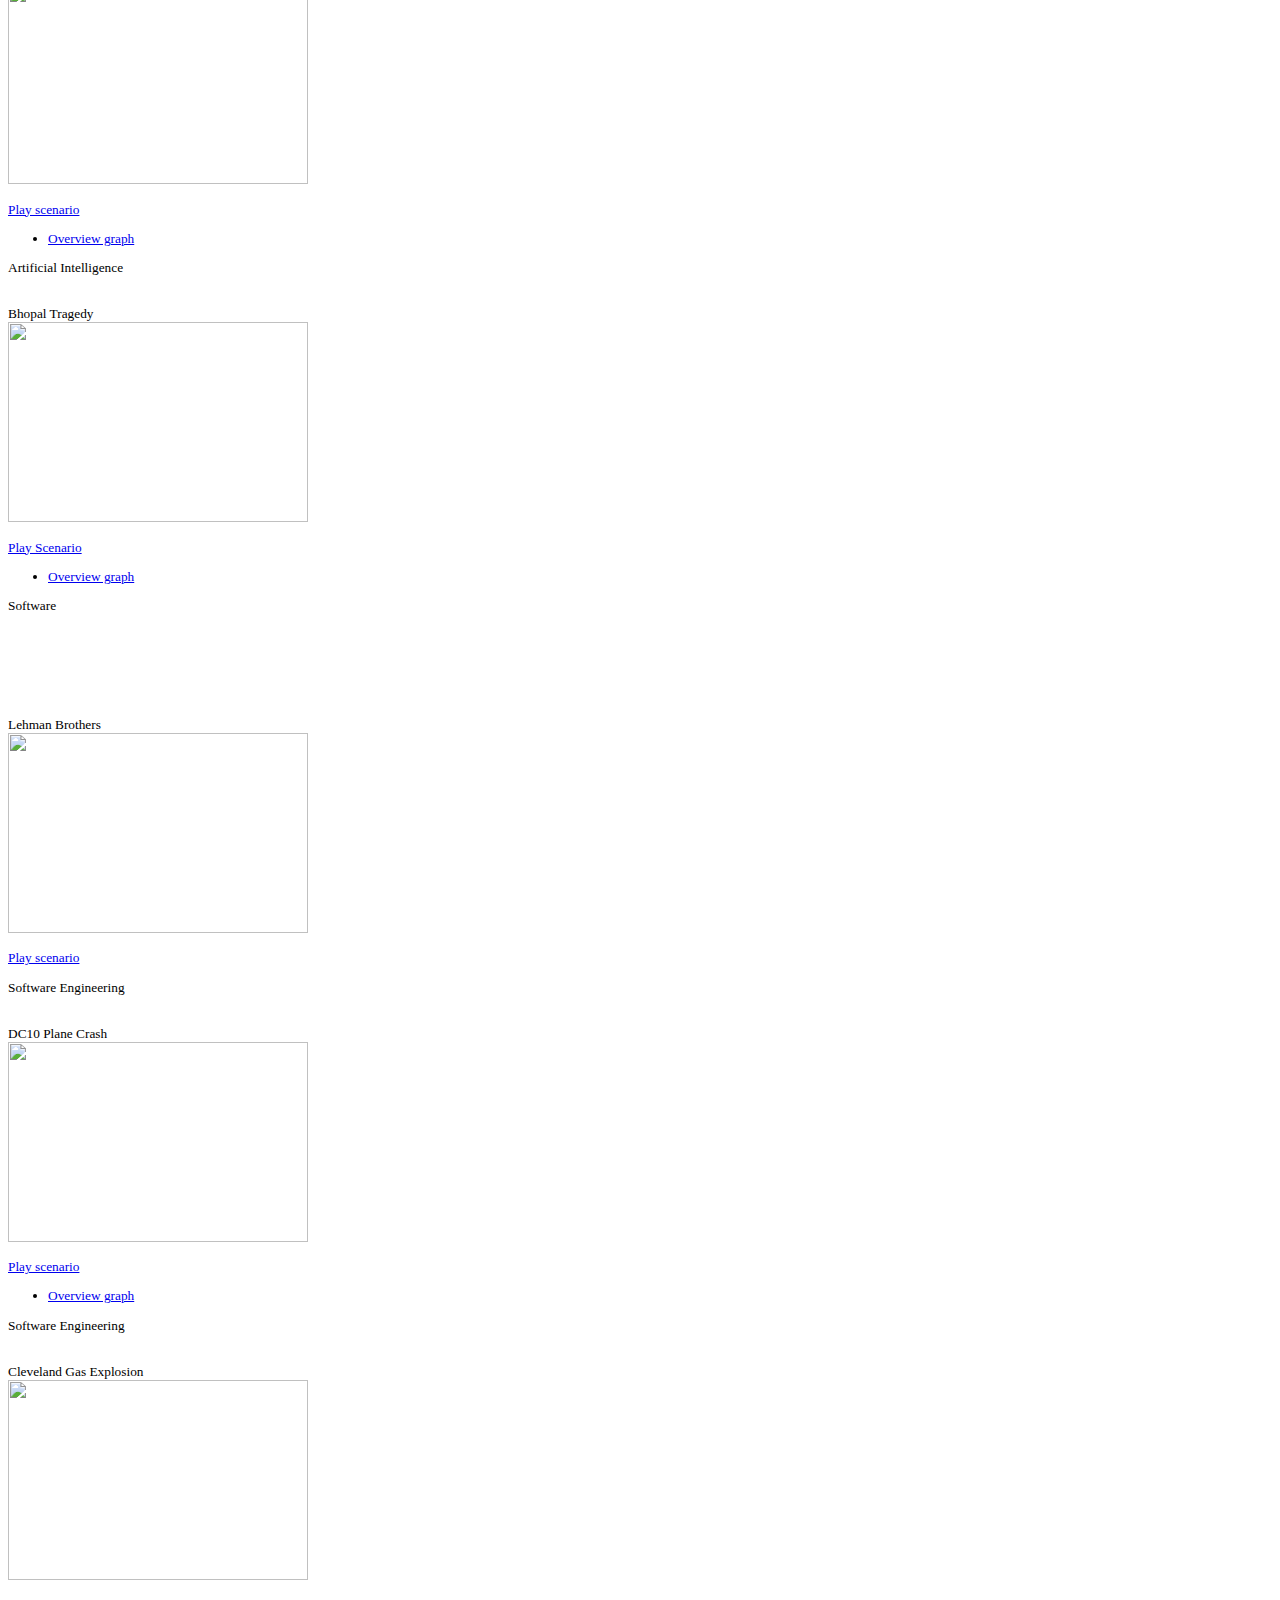
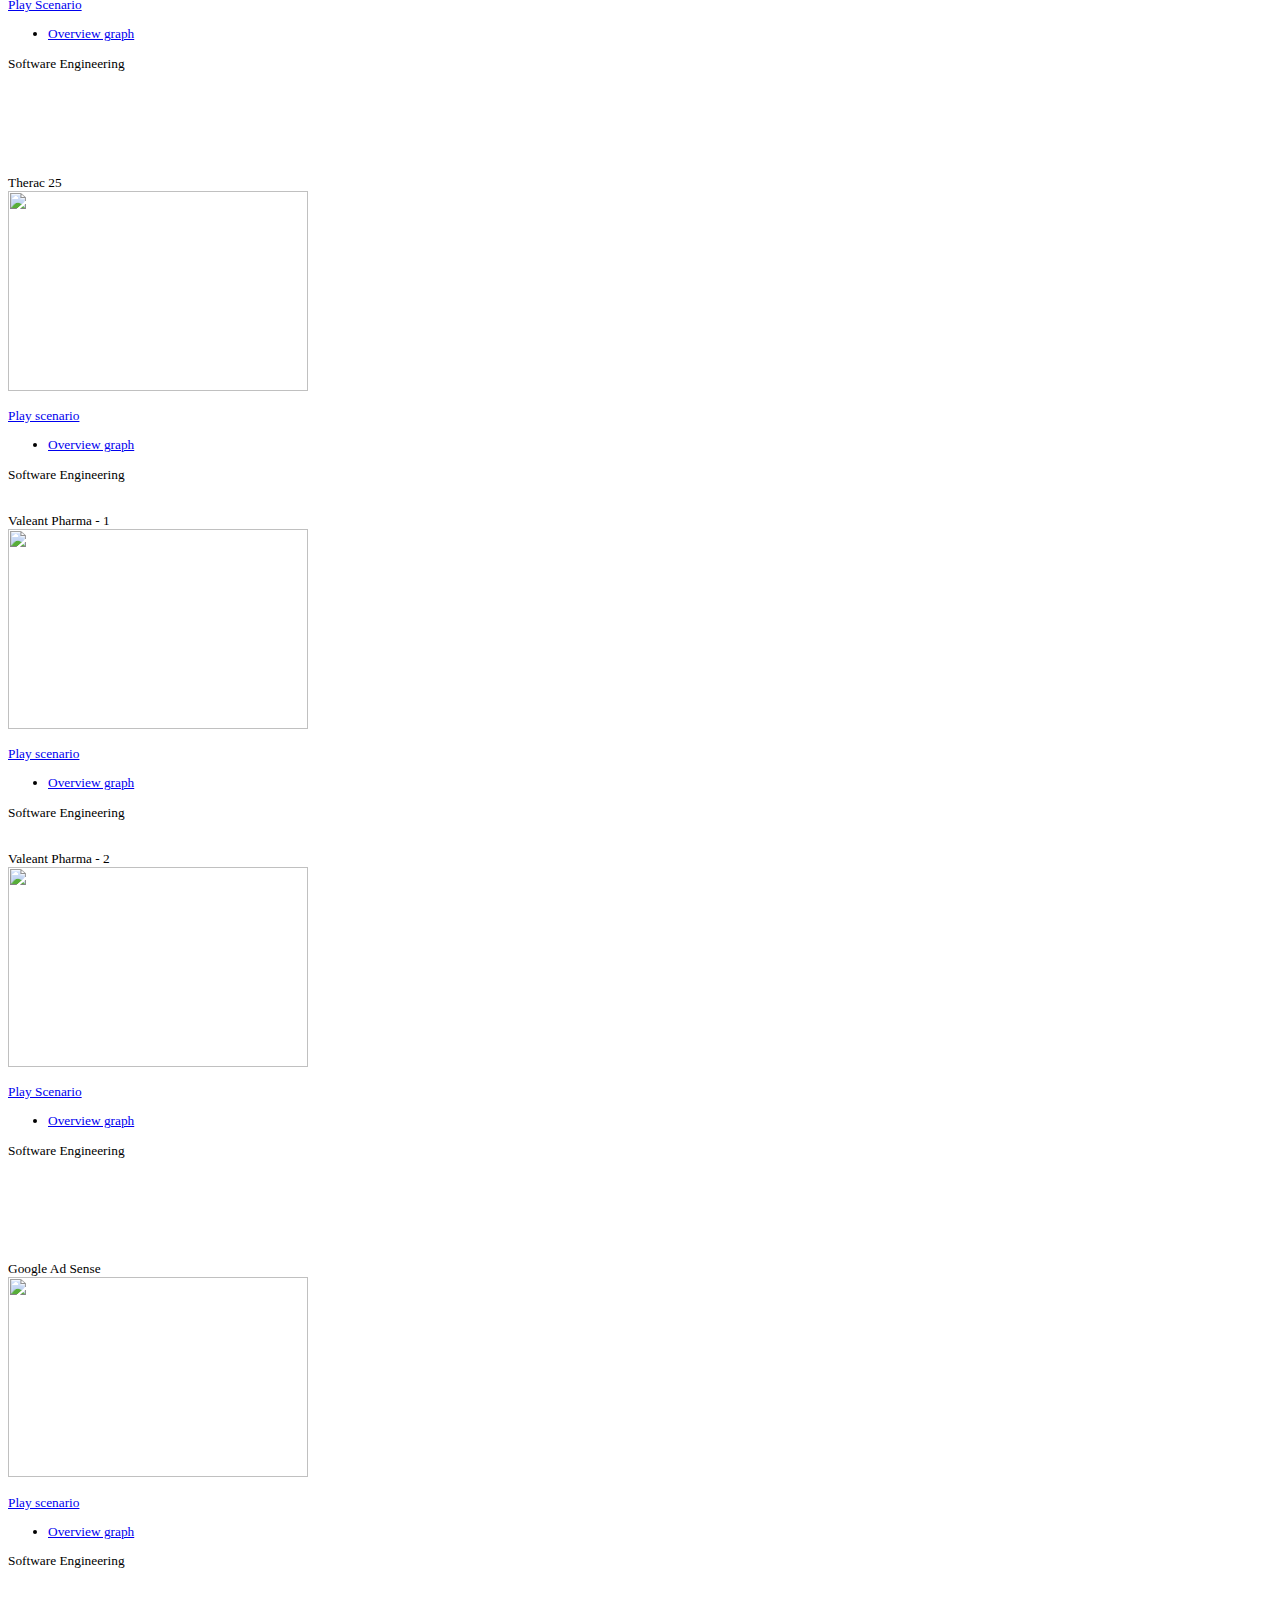
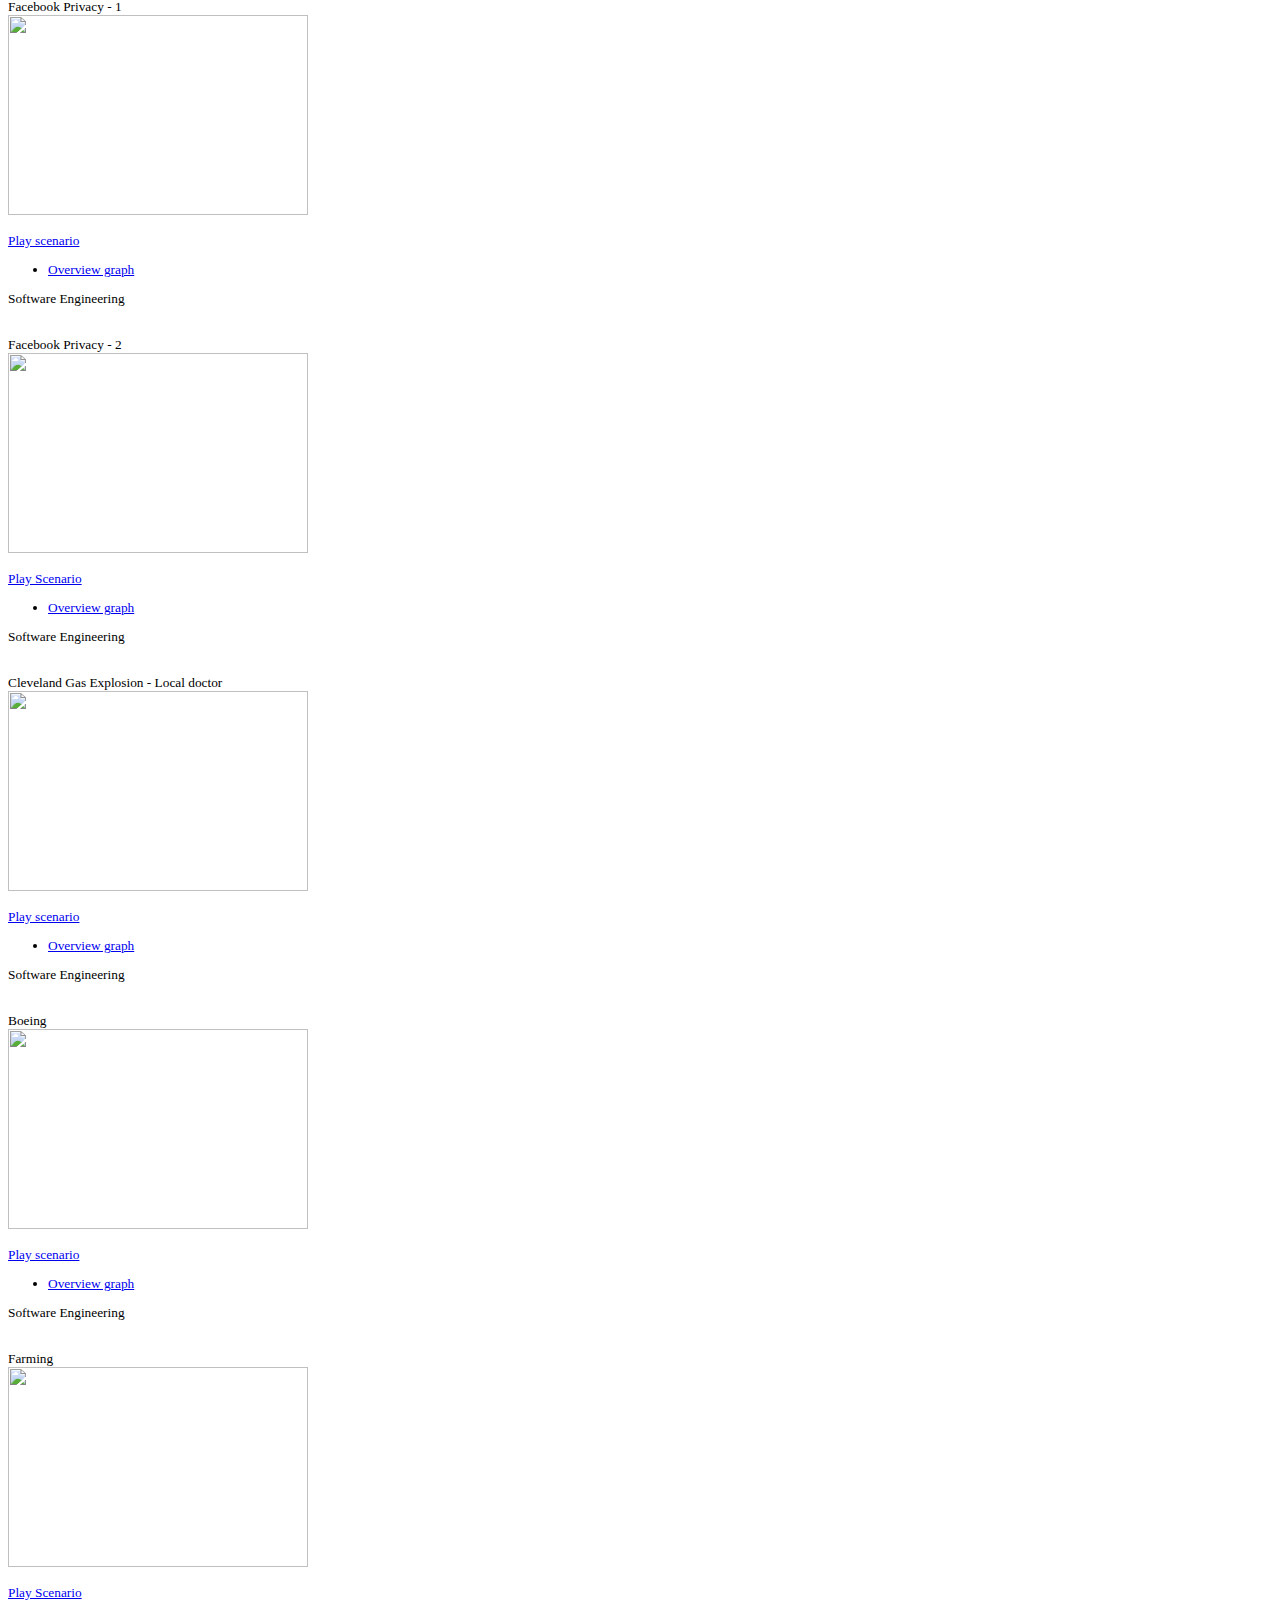
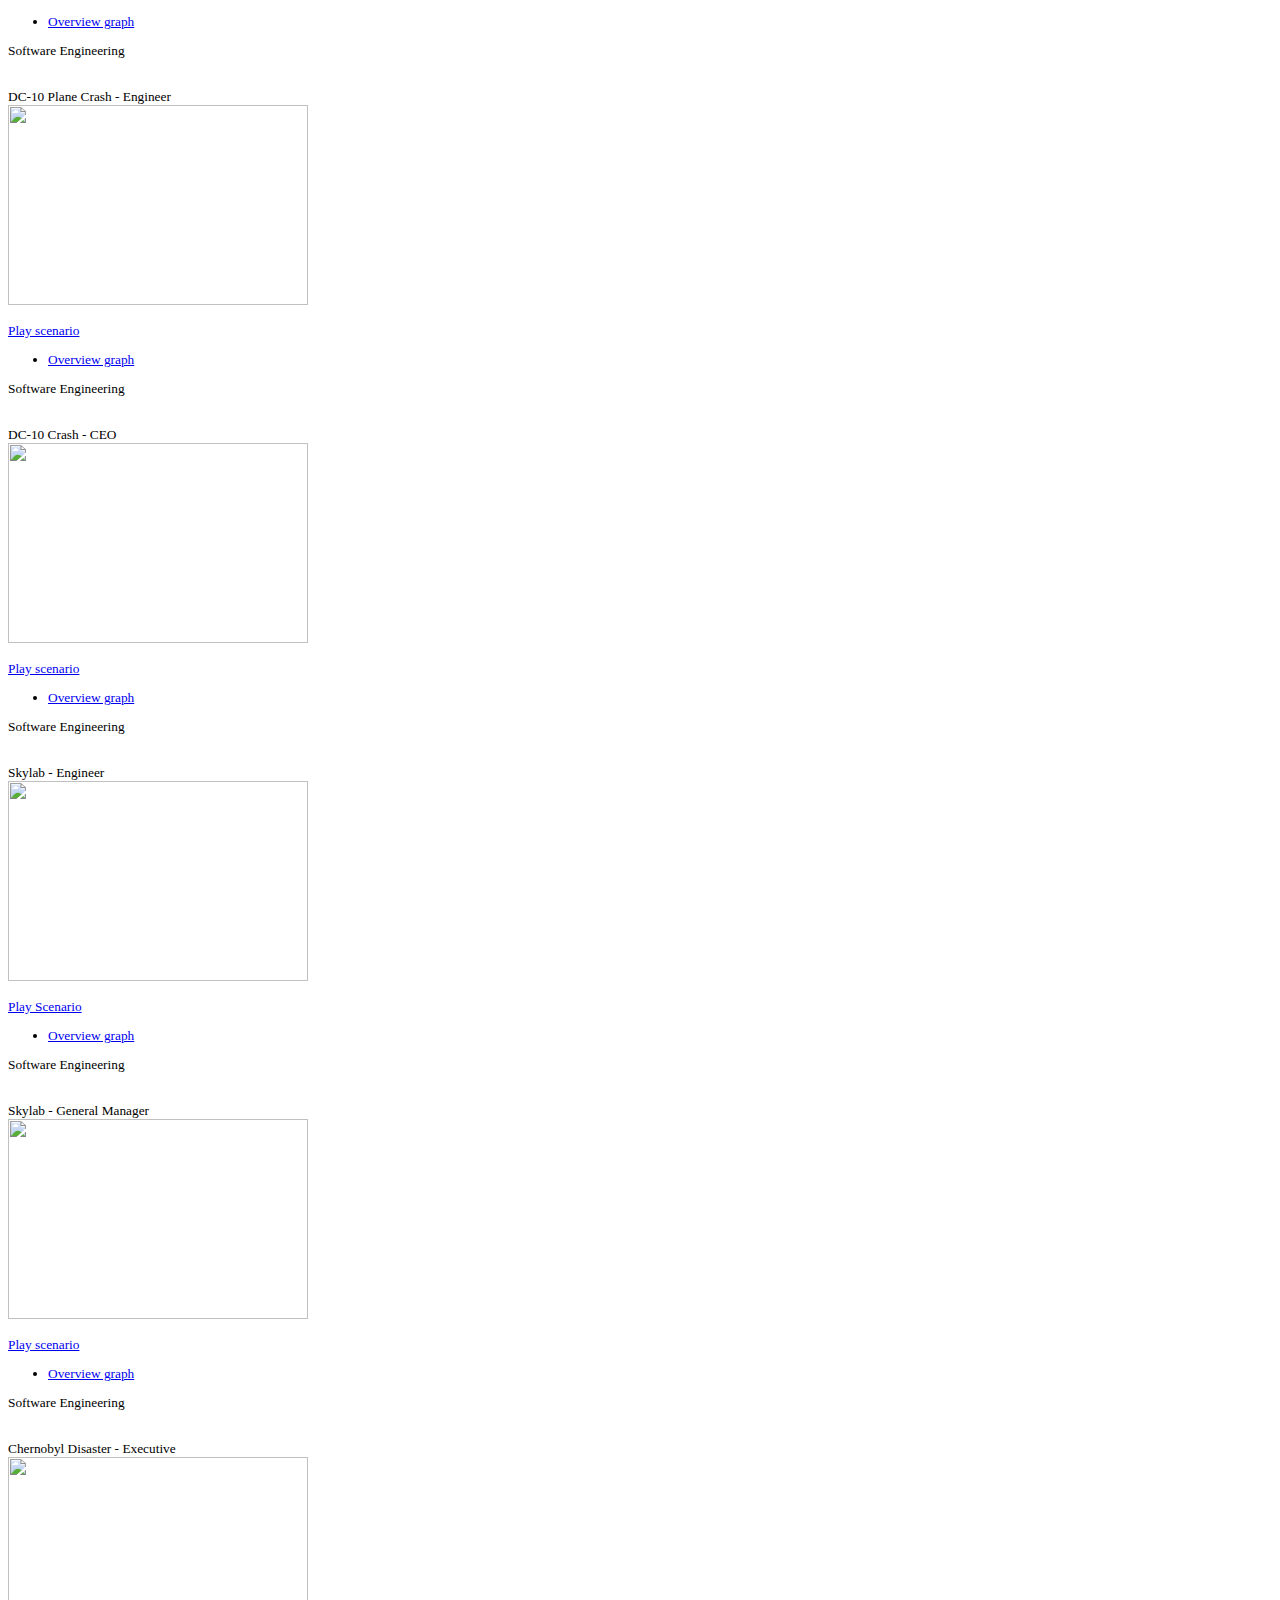
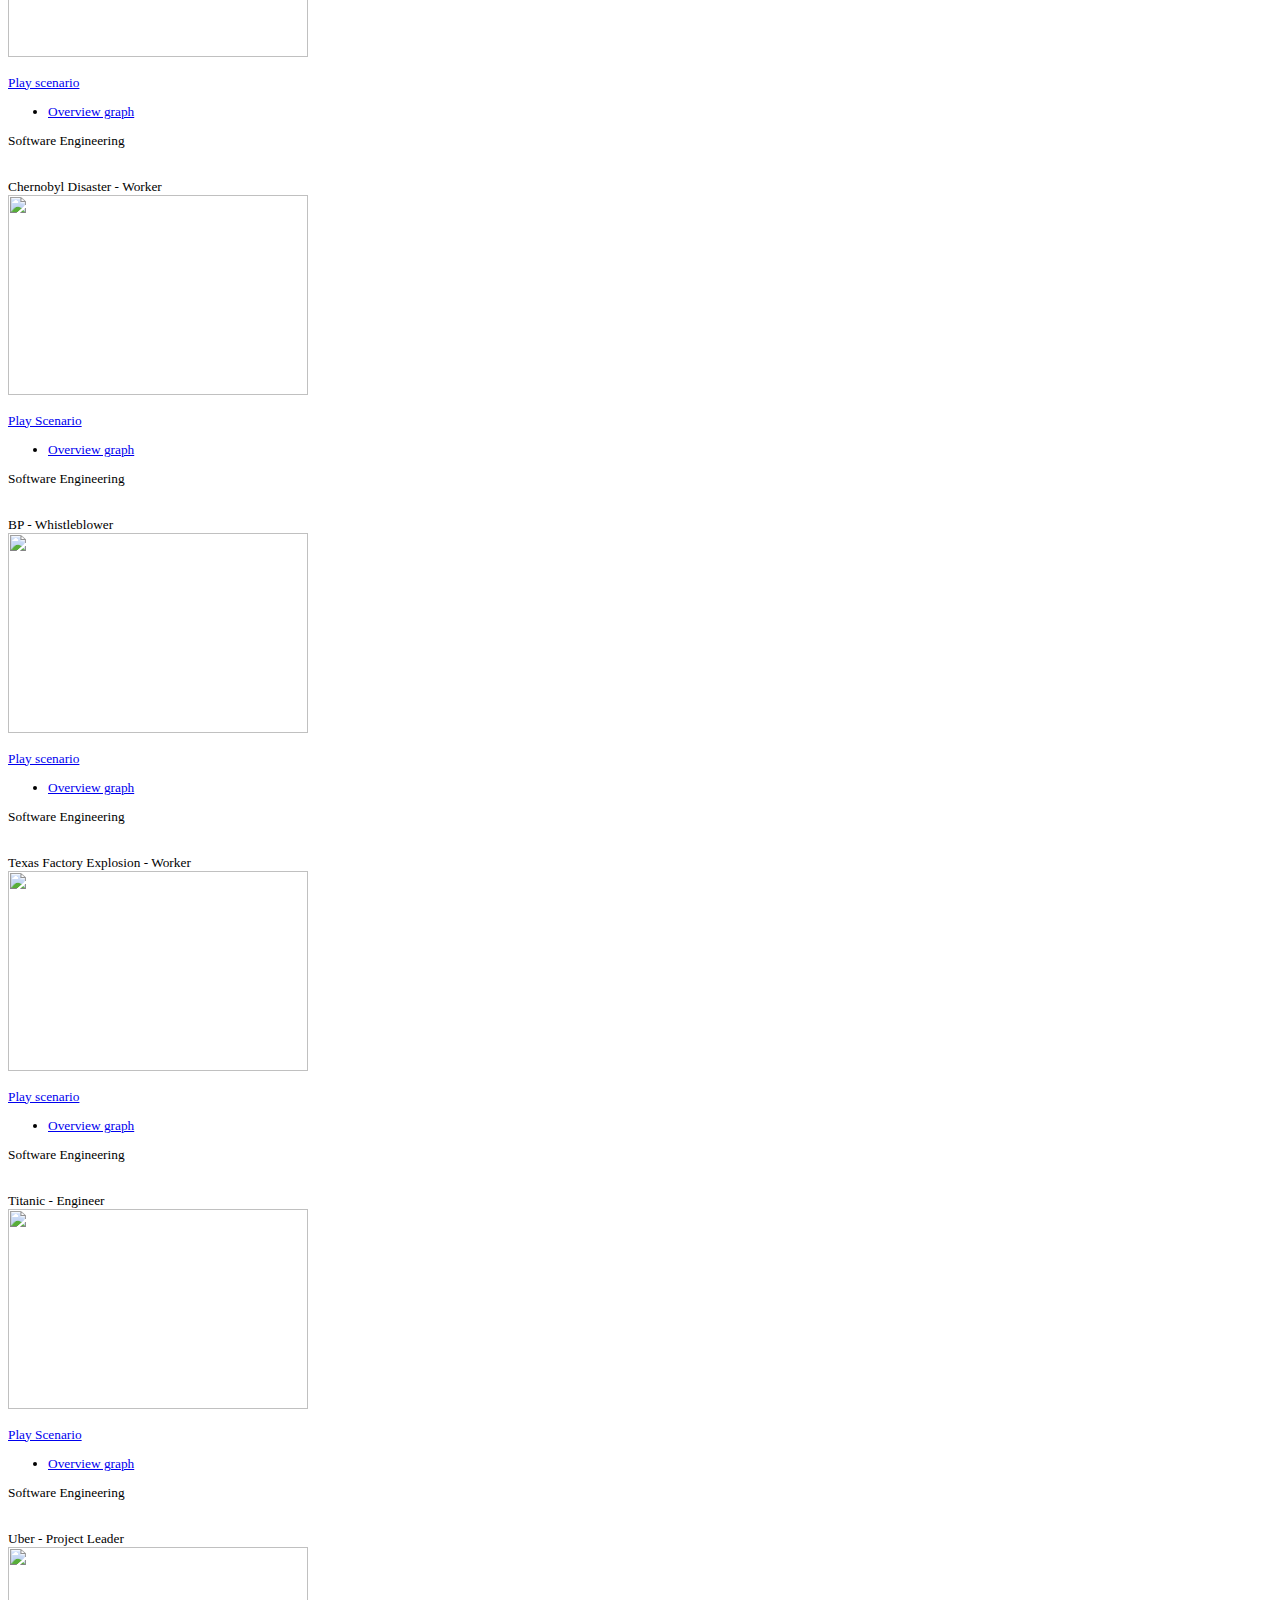
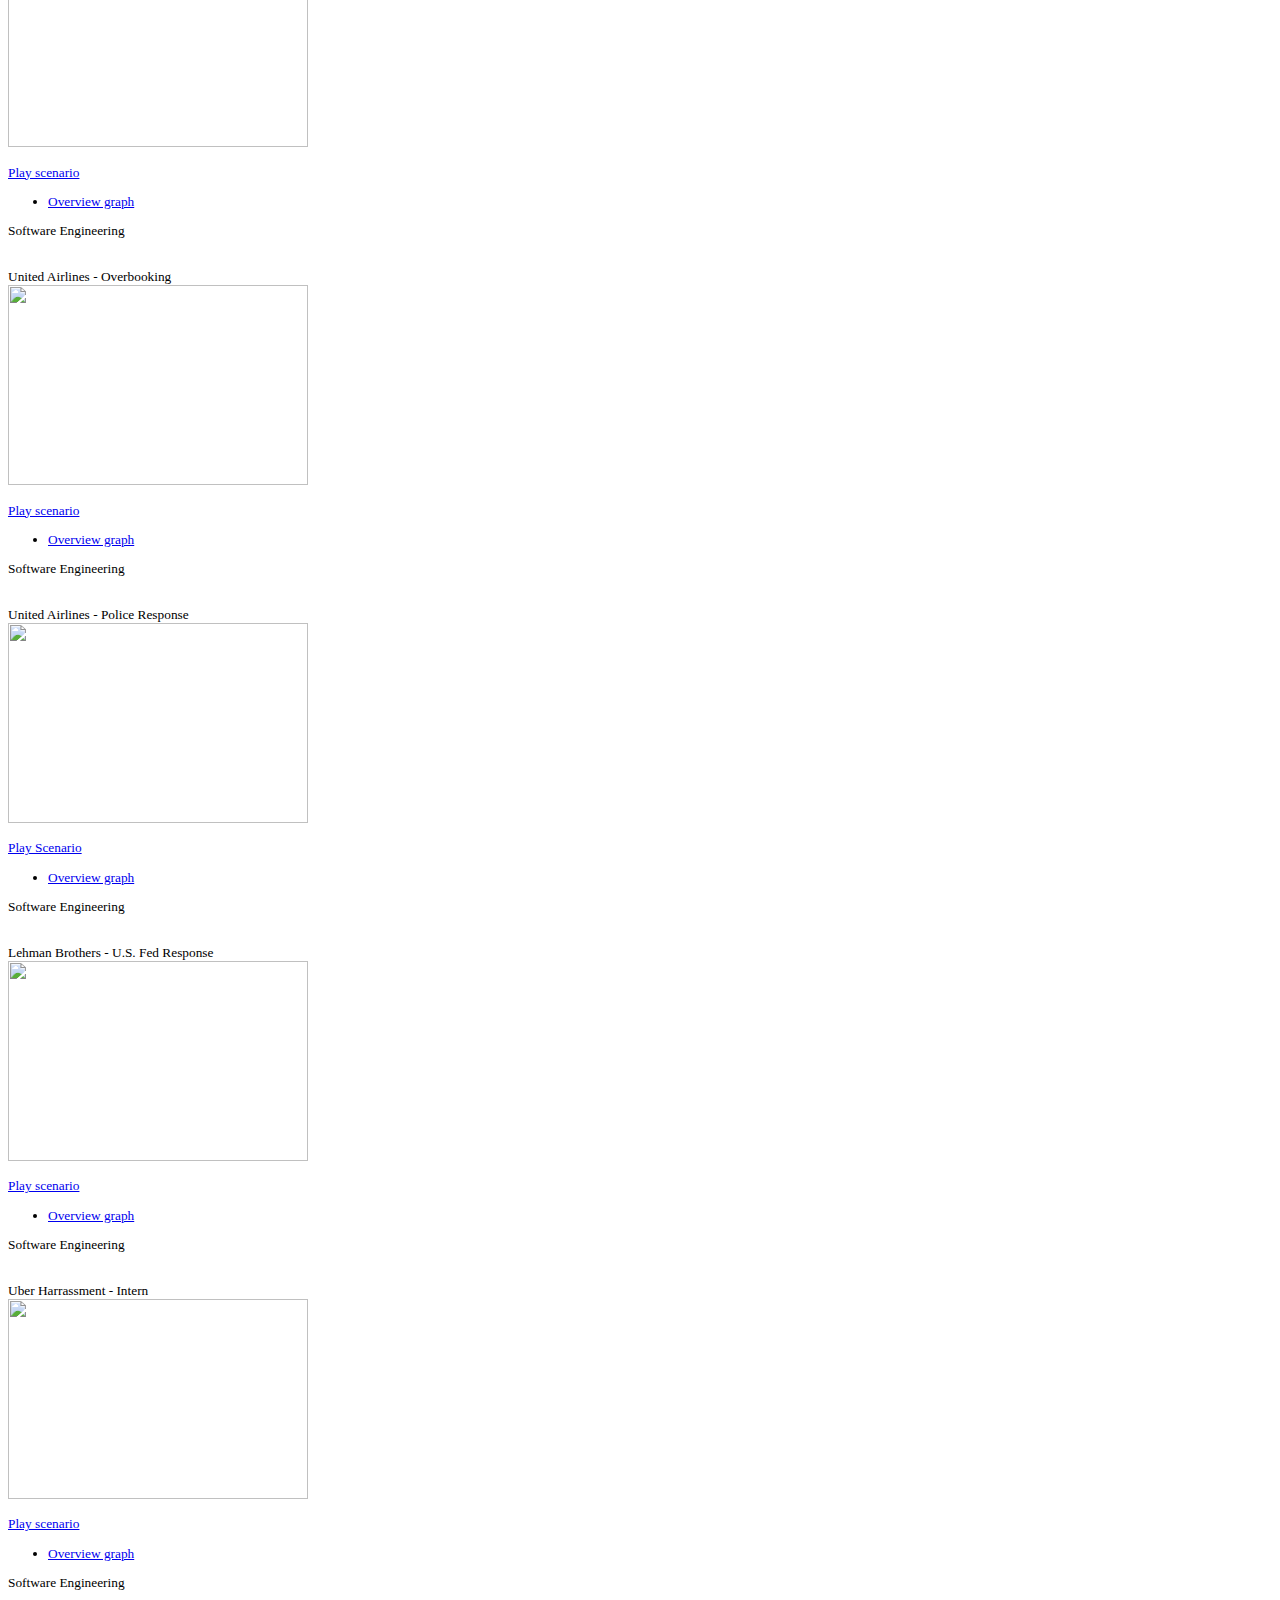
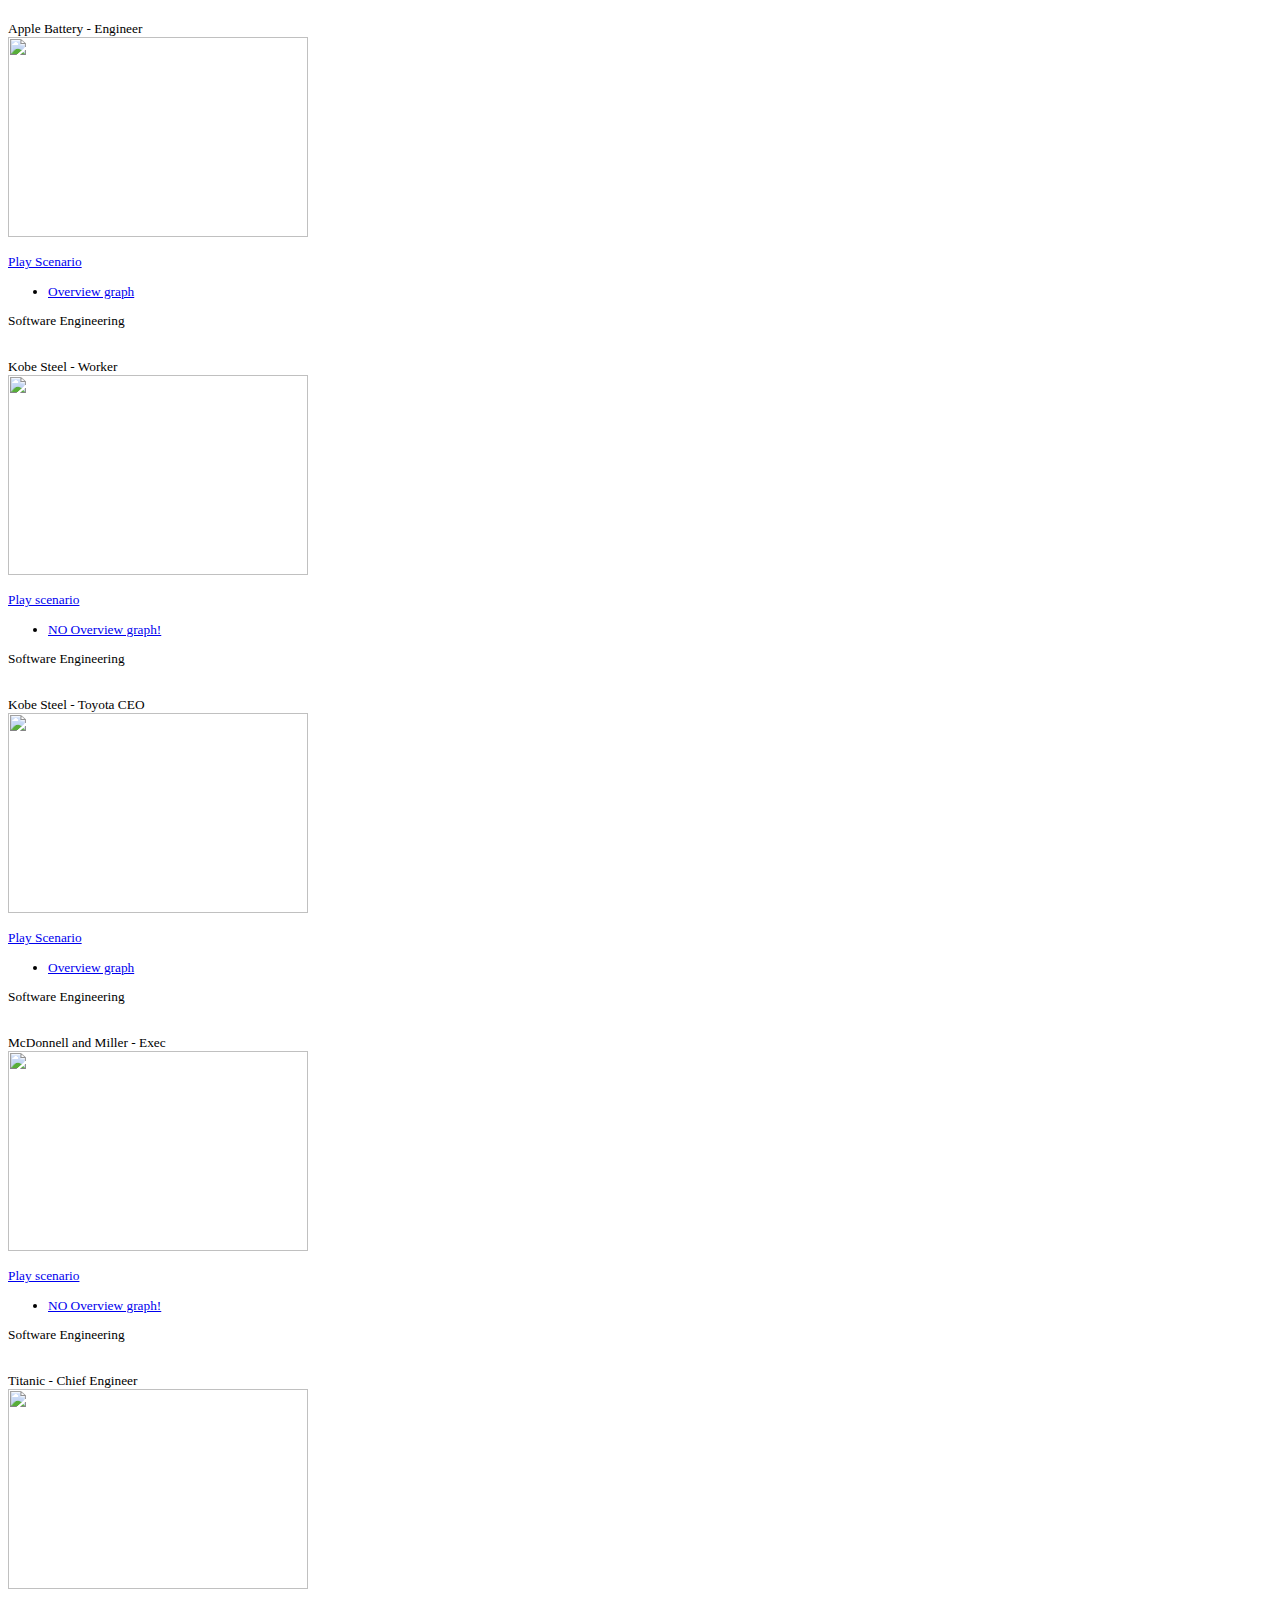
==== commit 14a1c50f: "Update index.html" ====
--- a/index.html
+++ b/index.html
@@ -76,64 +76,6 @@
   <!--THESE HAVE BEEN CHECKED -->
   <div class="card-deck" id="cards">
 
-    <small id="Engineering">
-      <div class="card bg-light text-dark">
-        <div class="card-header">AI in Advertising/div>
-        <div><img src="https://newpathdigital.com/wp-content/uploads/2022/04/Hiring-an-Inside-Team.jpeg" width="300" height="200" class="d-block w-300">
-        </div>
-        <div class="card-body ">
-          <p class="mt-3">
-            <a href="https://forms.gle/oV3cNd8U4ihNZYwG6" type="button" class="btn btn-info text-light" target="_blank">Play scenario</a>
-          </p>
-        </div>
-        <ul class="list-group list-group-flush">
-          <li class="list-group-item bg-light text-dark"> <a href="https://drive.google.com/file/d/1lT9on8QXzJaJDZcgpz53p6uNx8UwsWU4/view?usp=sharing" target="_blank">Overview graph</a></li>
-        </ul>
-        <div class="card-footer">
-          <div>Artificial Intelligence</div>
-        </div>
-      </div>
-      </small>
-    
-    <small id="Engineering">
-      <div class="card bg-light text-dark">
-        <div class="card-header">AI & Mental Health/div>
-        <div><img src="https://media.istockphoto.com/id/1363659665/vector/psychologist-doctor-online-consultation-psychotherapy-practice-psychological-help.jpg?s=612x612&w=0&k=20&c=NDy1JzeXlWjX42ofCj4mXcygSLBf4bpNvMkJ_-DdRJQ=" width="300" height="200" class="d-block w-300">
-        </div>
-        <div class="card-body ">
-          <p class="mt-3">
-            <a href="https://forms.gle/oV3cNd8U4ihNZYwG6" type="button" class="btn btn-info text-light" target="_blank">Play scenario</a>
-          </p>
-        </div>
-        <ul class="list-group list-group-flush">
-          <li class="list-group-item bg-light text-dark"> <a href="https://drive.google.com/file/d/1NRPU9ohRRybRWPCUg2eG5C4uPxN2Su_U/view?usp=sharing" target="_blank">Overview graph</a></li>
-        </ul>
-        <div class="card-footer">
-          <div>Artificial Intelligence</div>
-        </div>
-      </div>
-      </small>
-    
-    <small id="Engineering">
-      <div class="card bg-light text-dark">
-        <div class="card-header">AI in Criminal Justice/div>
-        <div><img src="https://www.mayland.edu/wp-content/uploads/2021/05/criminal-justice-technology.jpg" width="300" height="200" class="d-block w-300">
-        </div>
-        <div class="card-body ">
-          <p class="mt-3">
-            <a href="https://forms.gle/U2dWx5SETUCjRFaLA" type="button" class="btn btn-info text-light" target="_blank">Play scenario</a>
-          </p>
-        </div>
-        <ul class="list-group list-group-flush">
-          <li class="list-group-item bg-light text-dark"> <a href="https://drive.google.com/file/d/1Djuaichw6JbhCnmJ1y6rSorKzsmERDL4/view?usp=sharing" target="_blank">Overview graph</a></li>
-        </ul>
-        <div class="card-footer">
-          <div>Artificial Intelligence</div>
-        </div>
-      </div>
-      </small>
-
-    
      <small id="Engineering">
       <div class="card bg-light text-dark">
         <div class="card-header">AI and God</div>
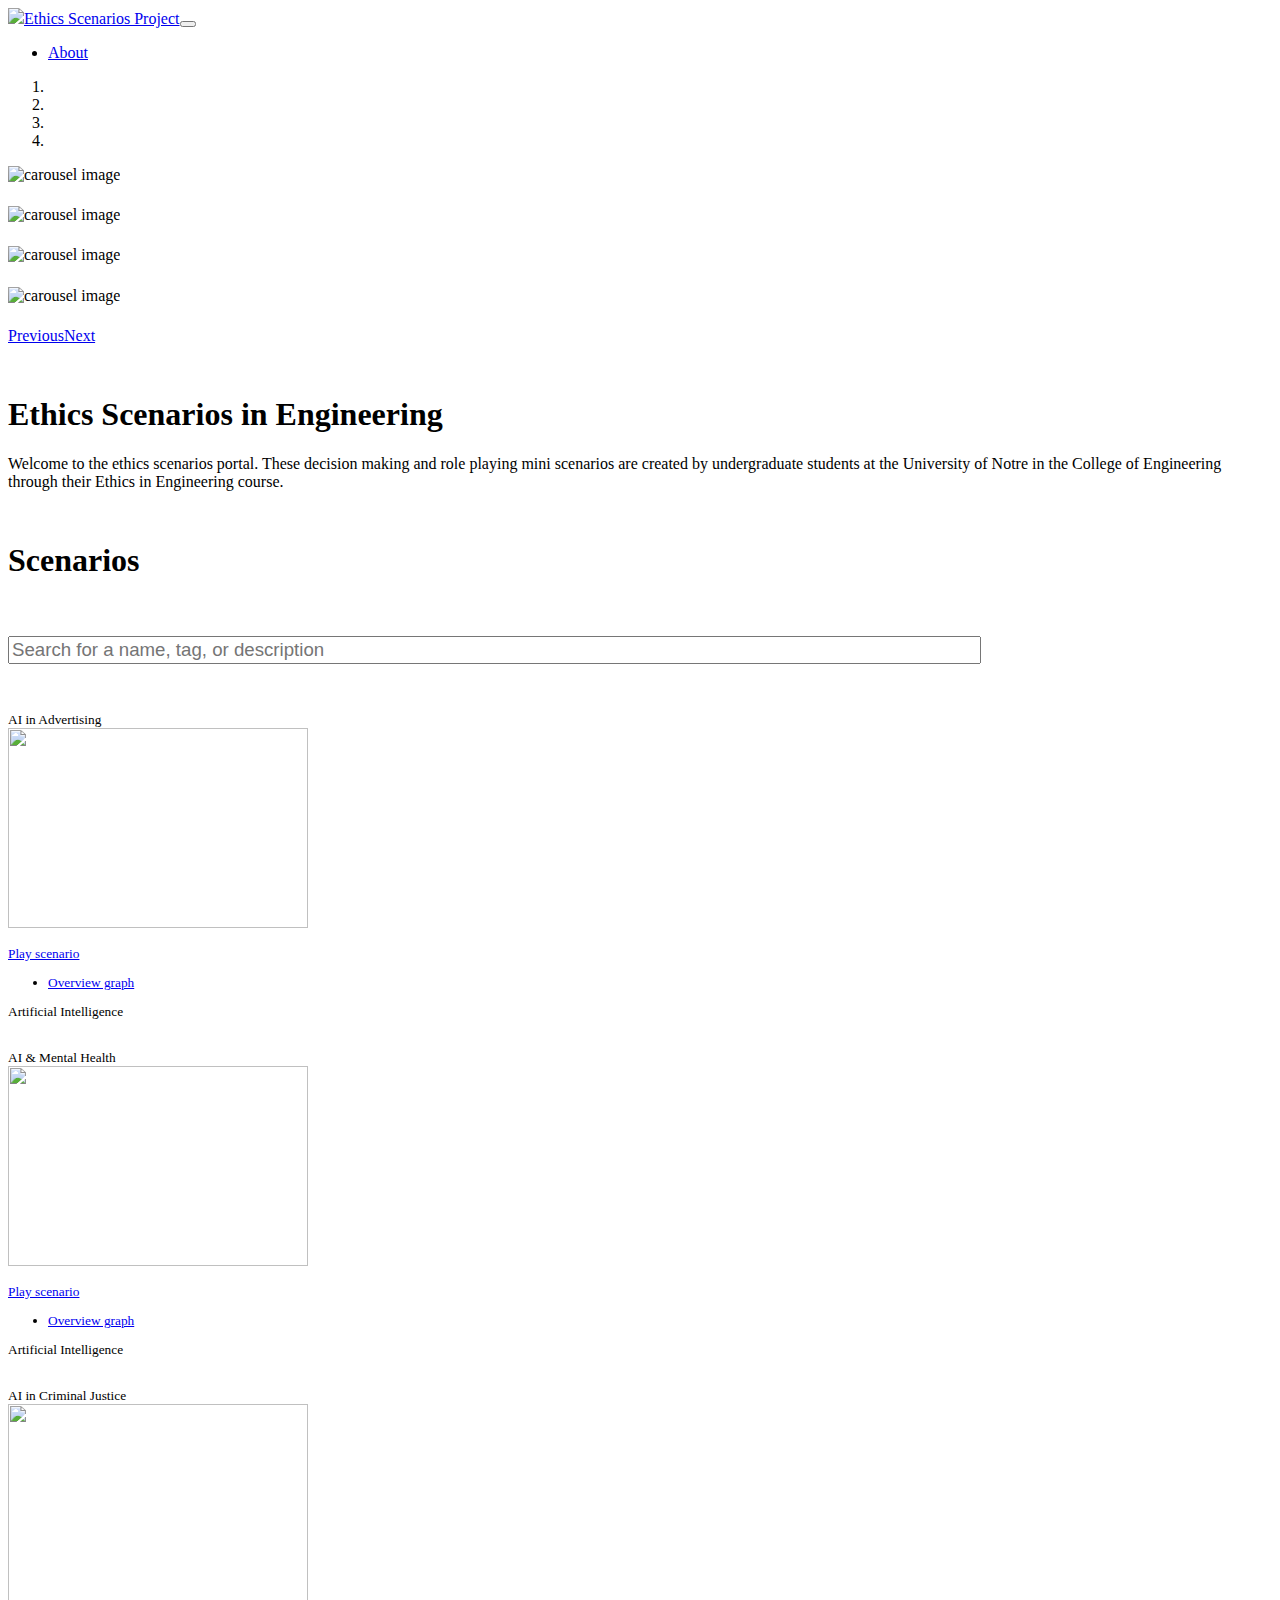
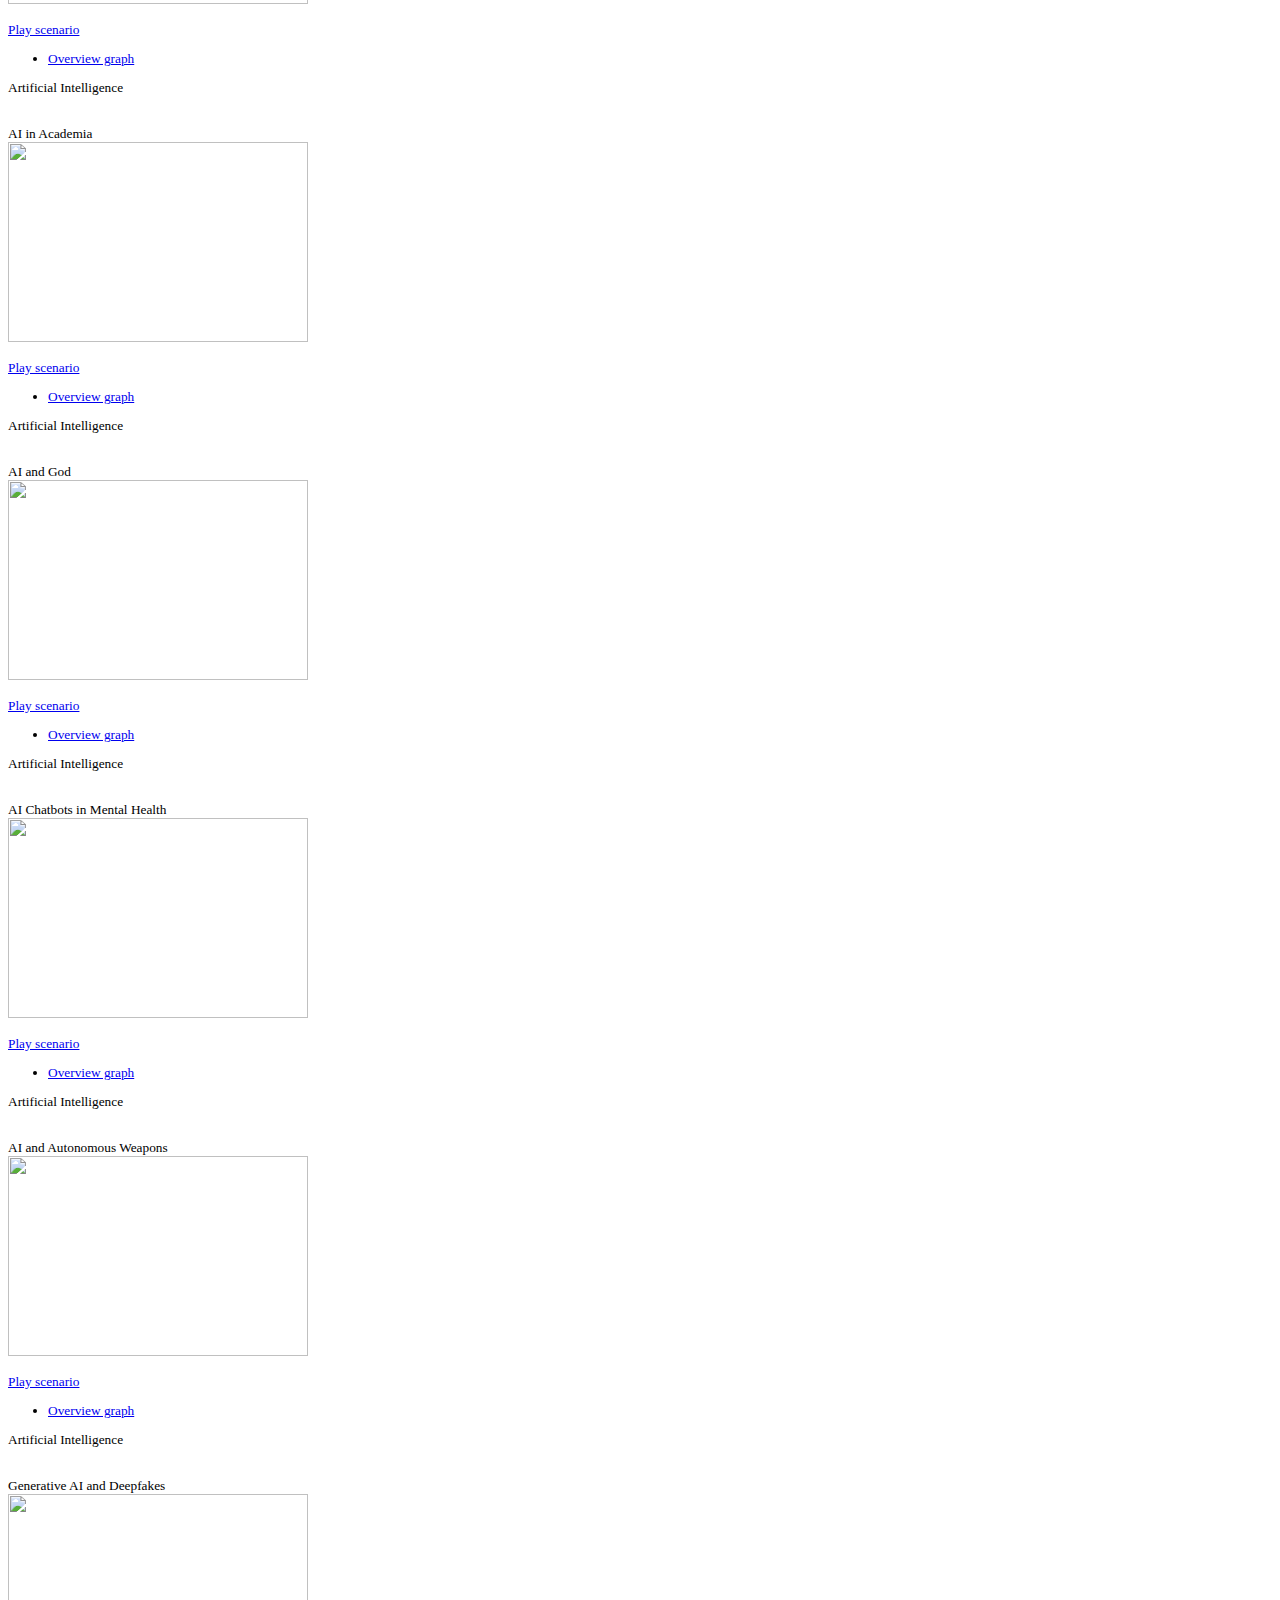
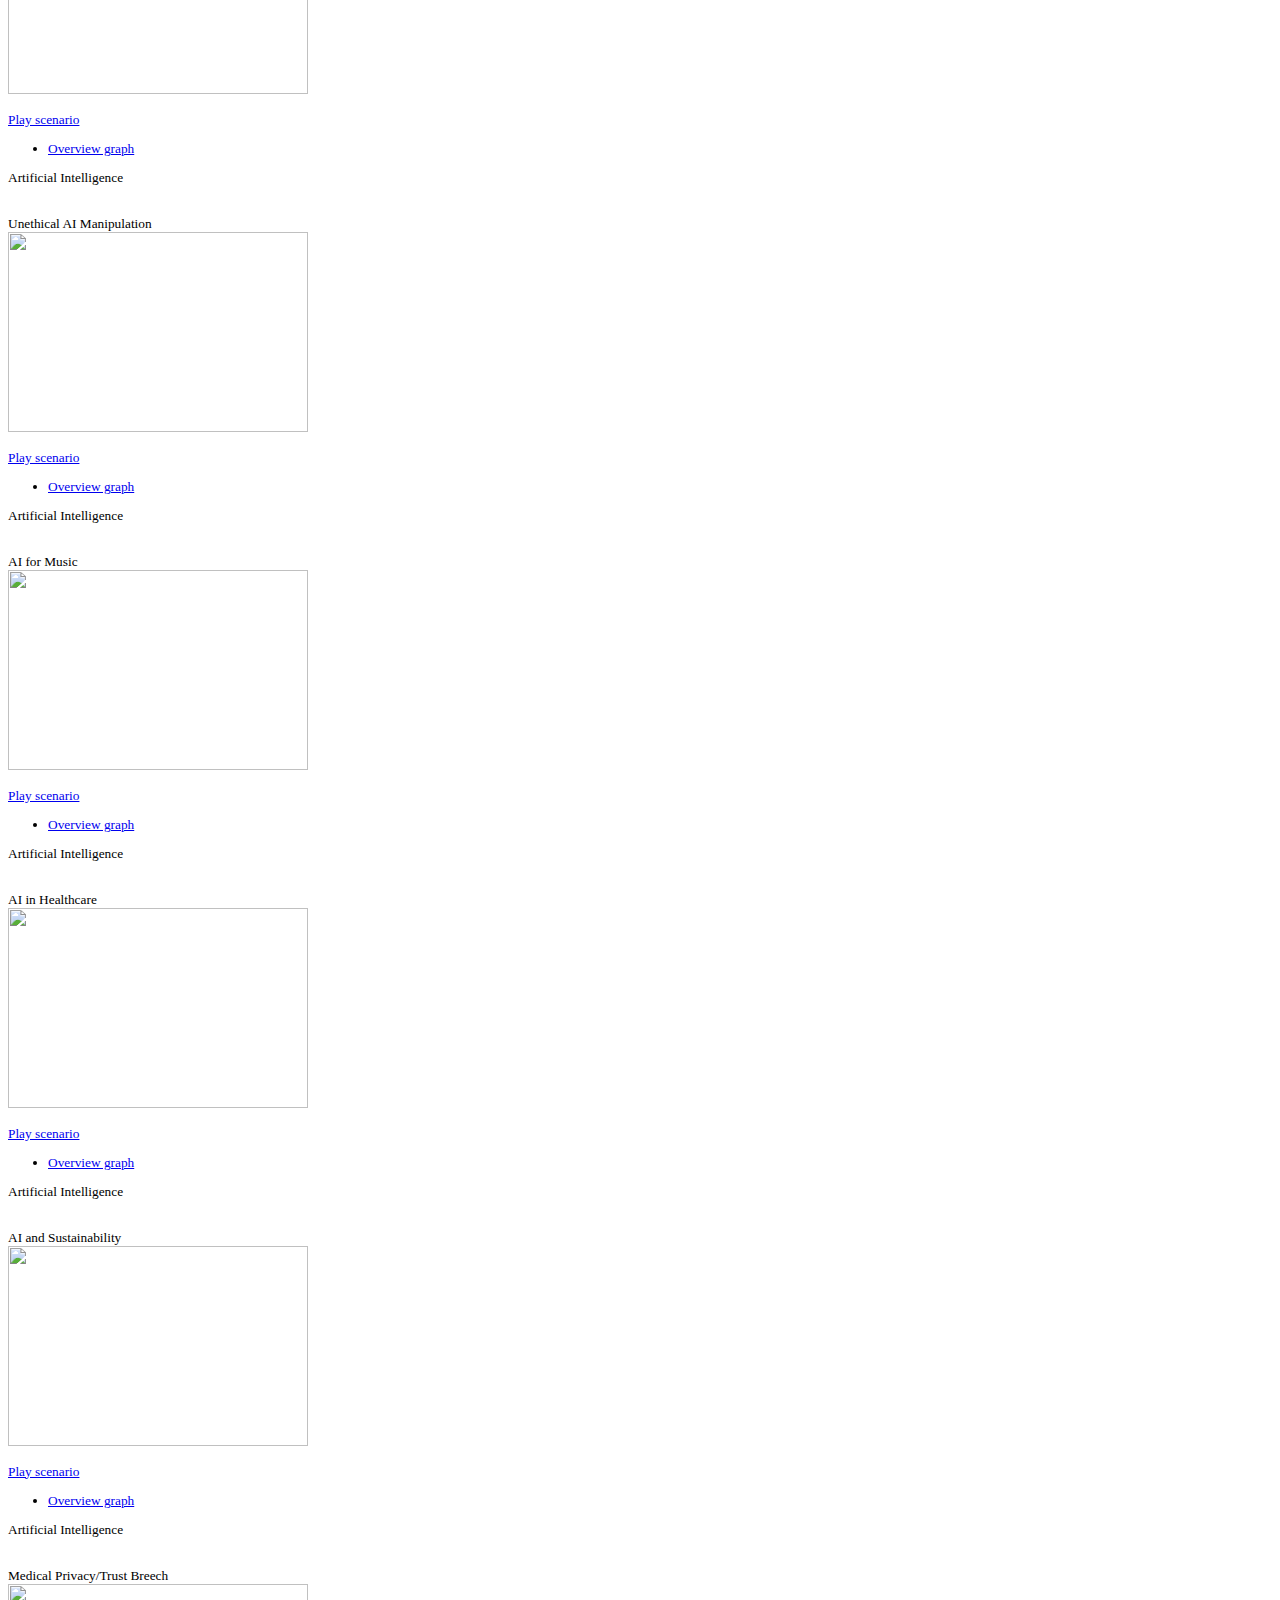
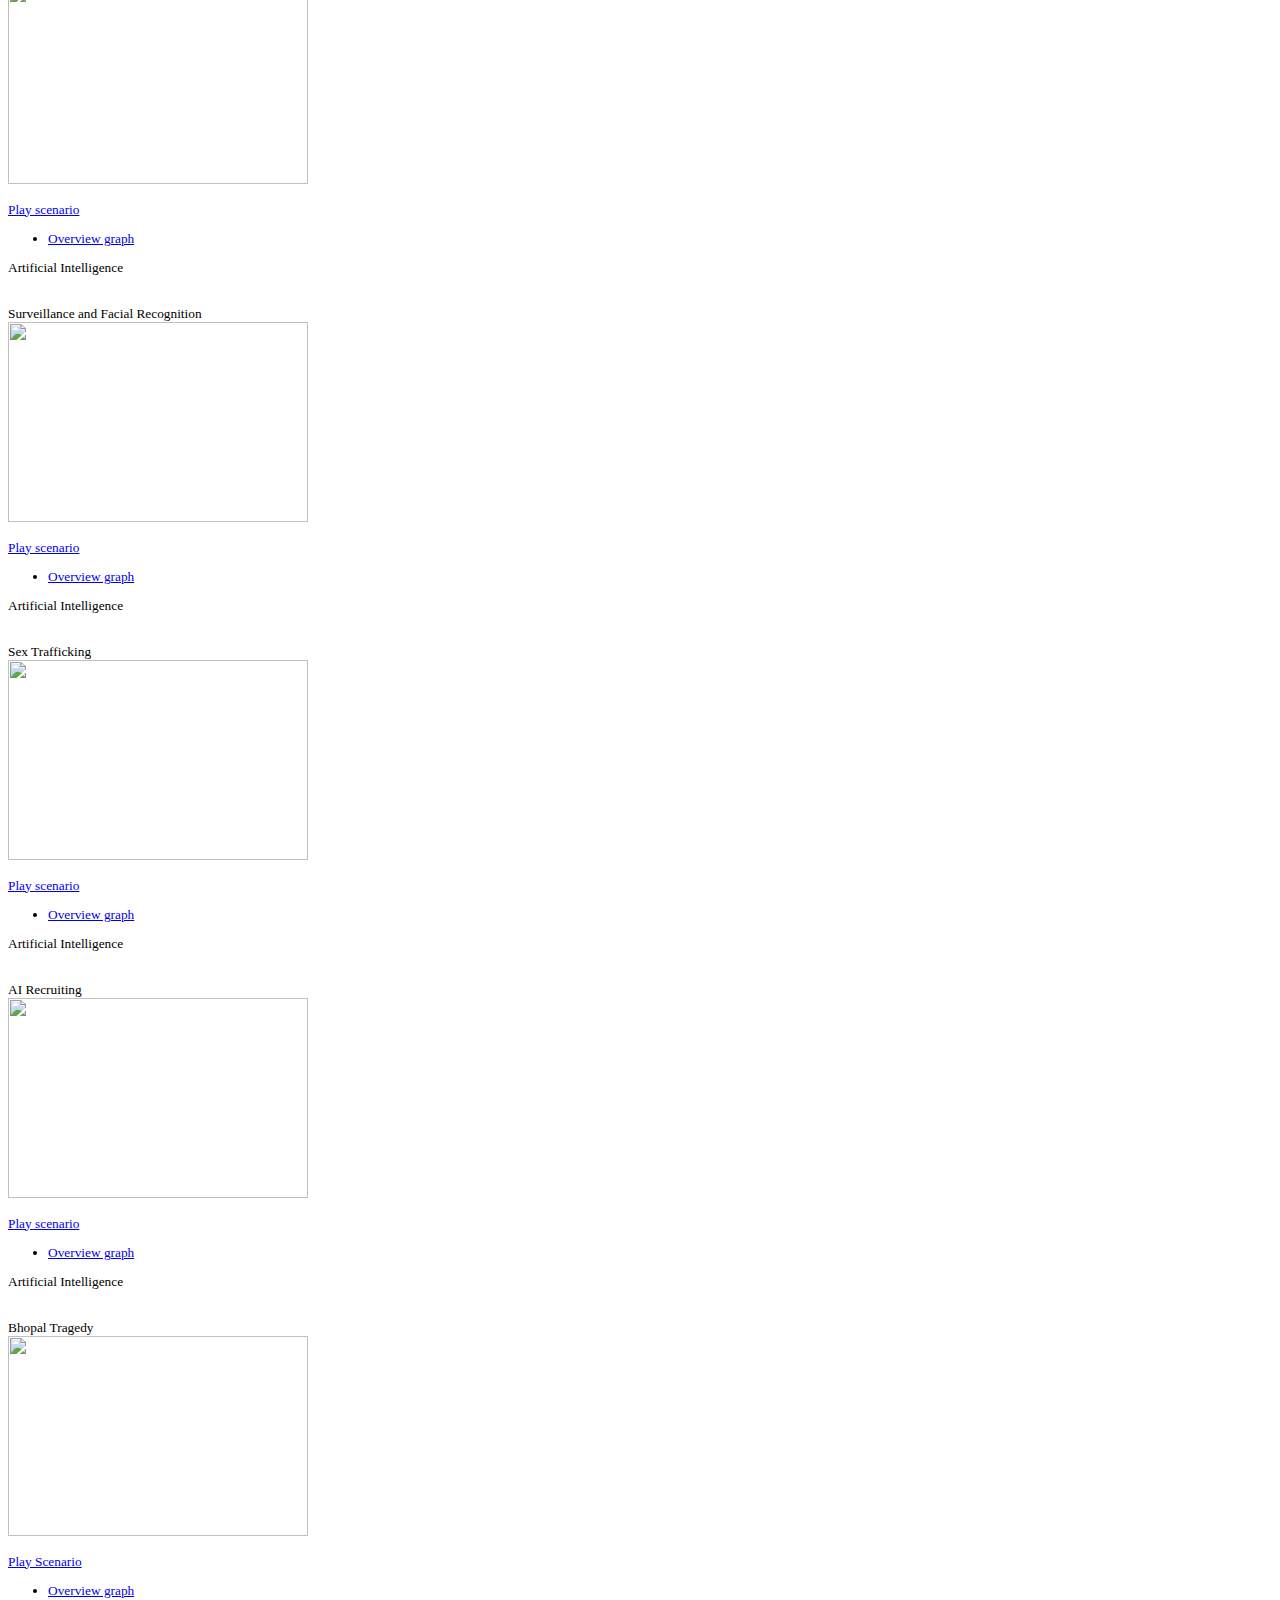
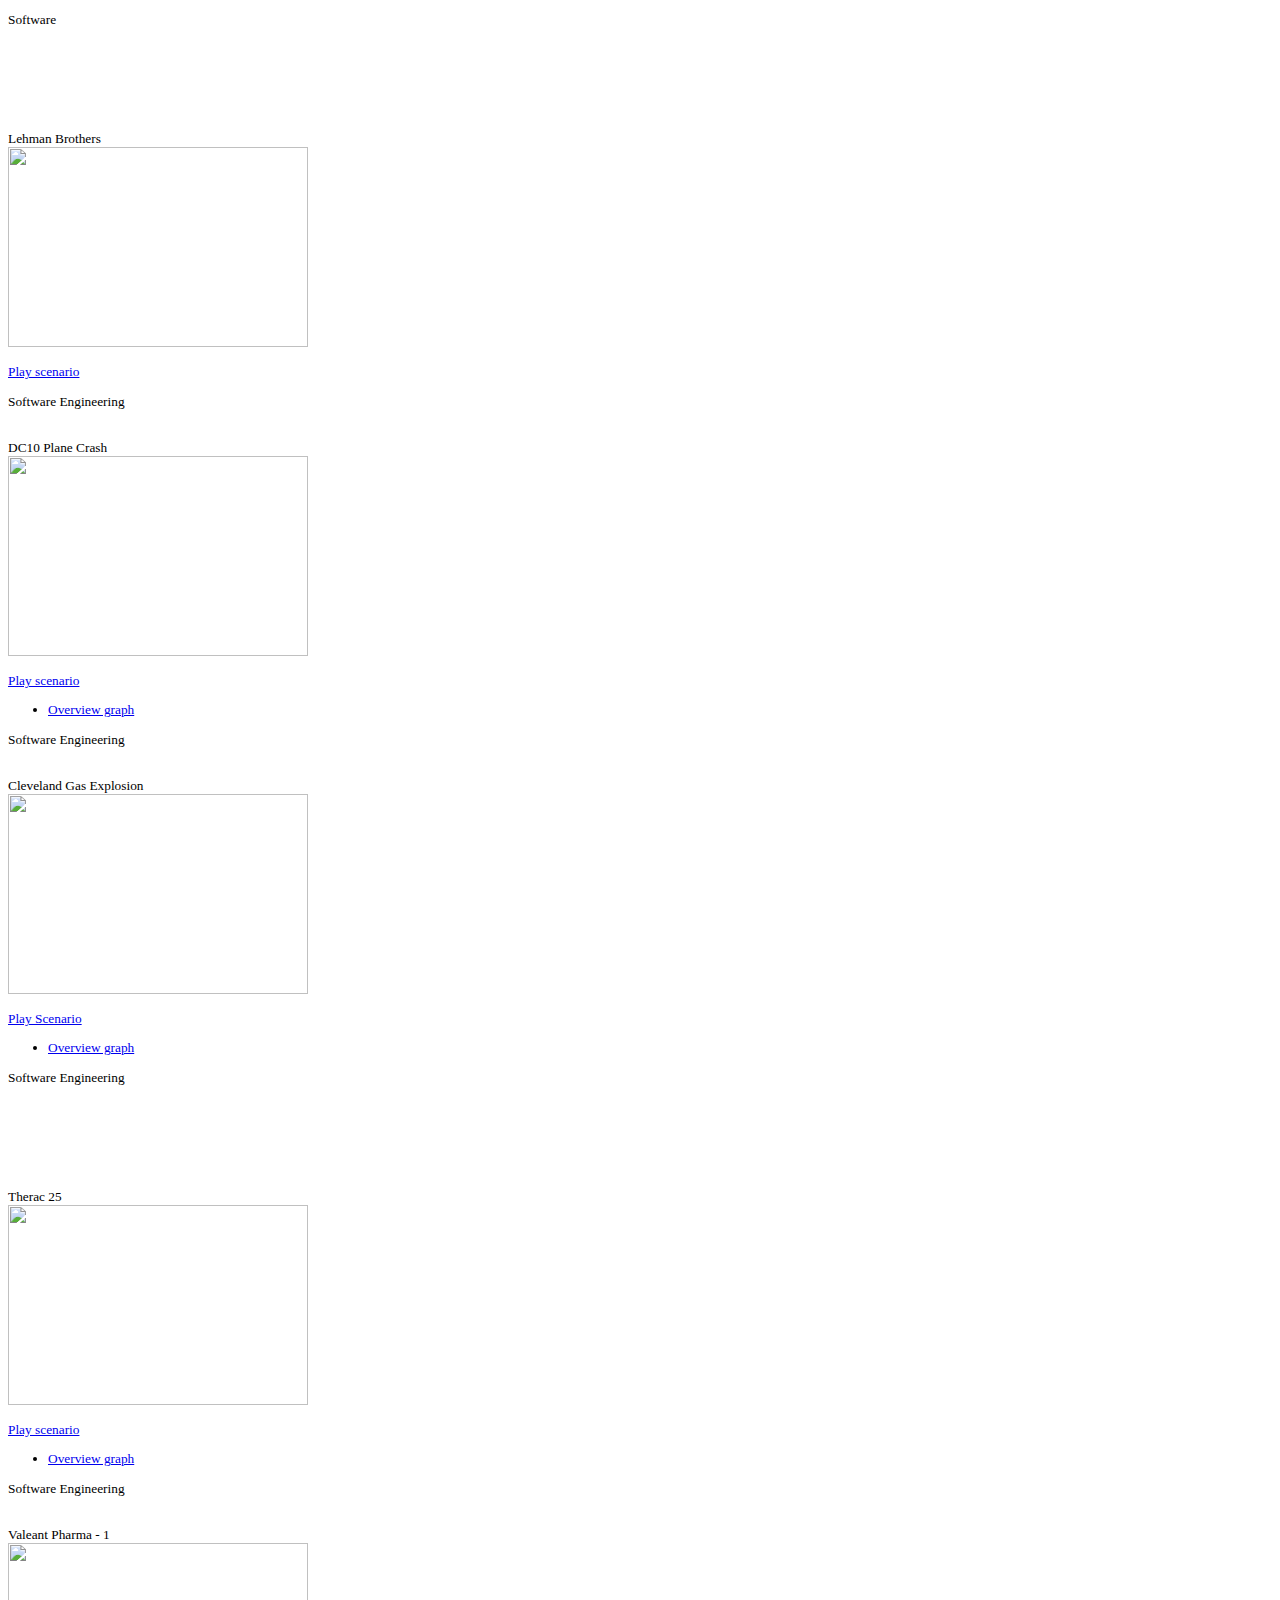
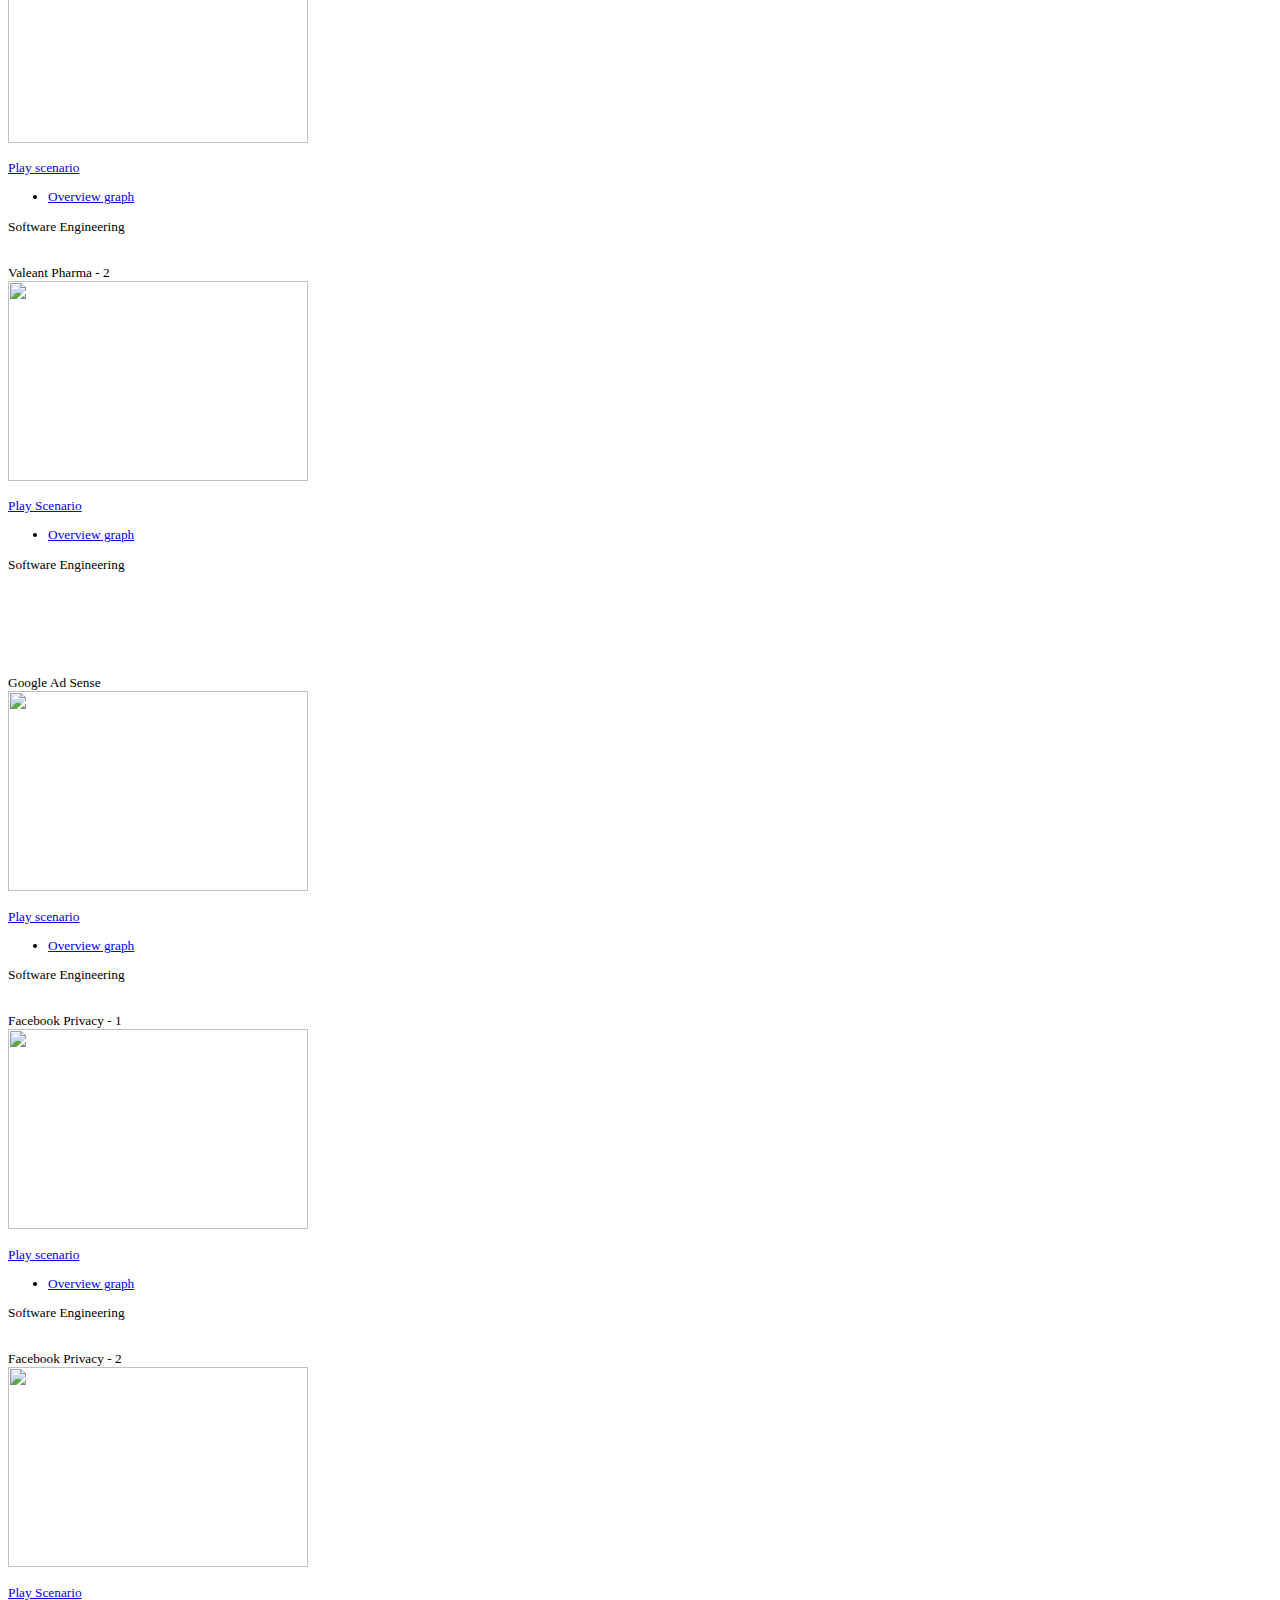
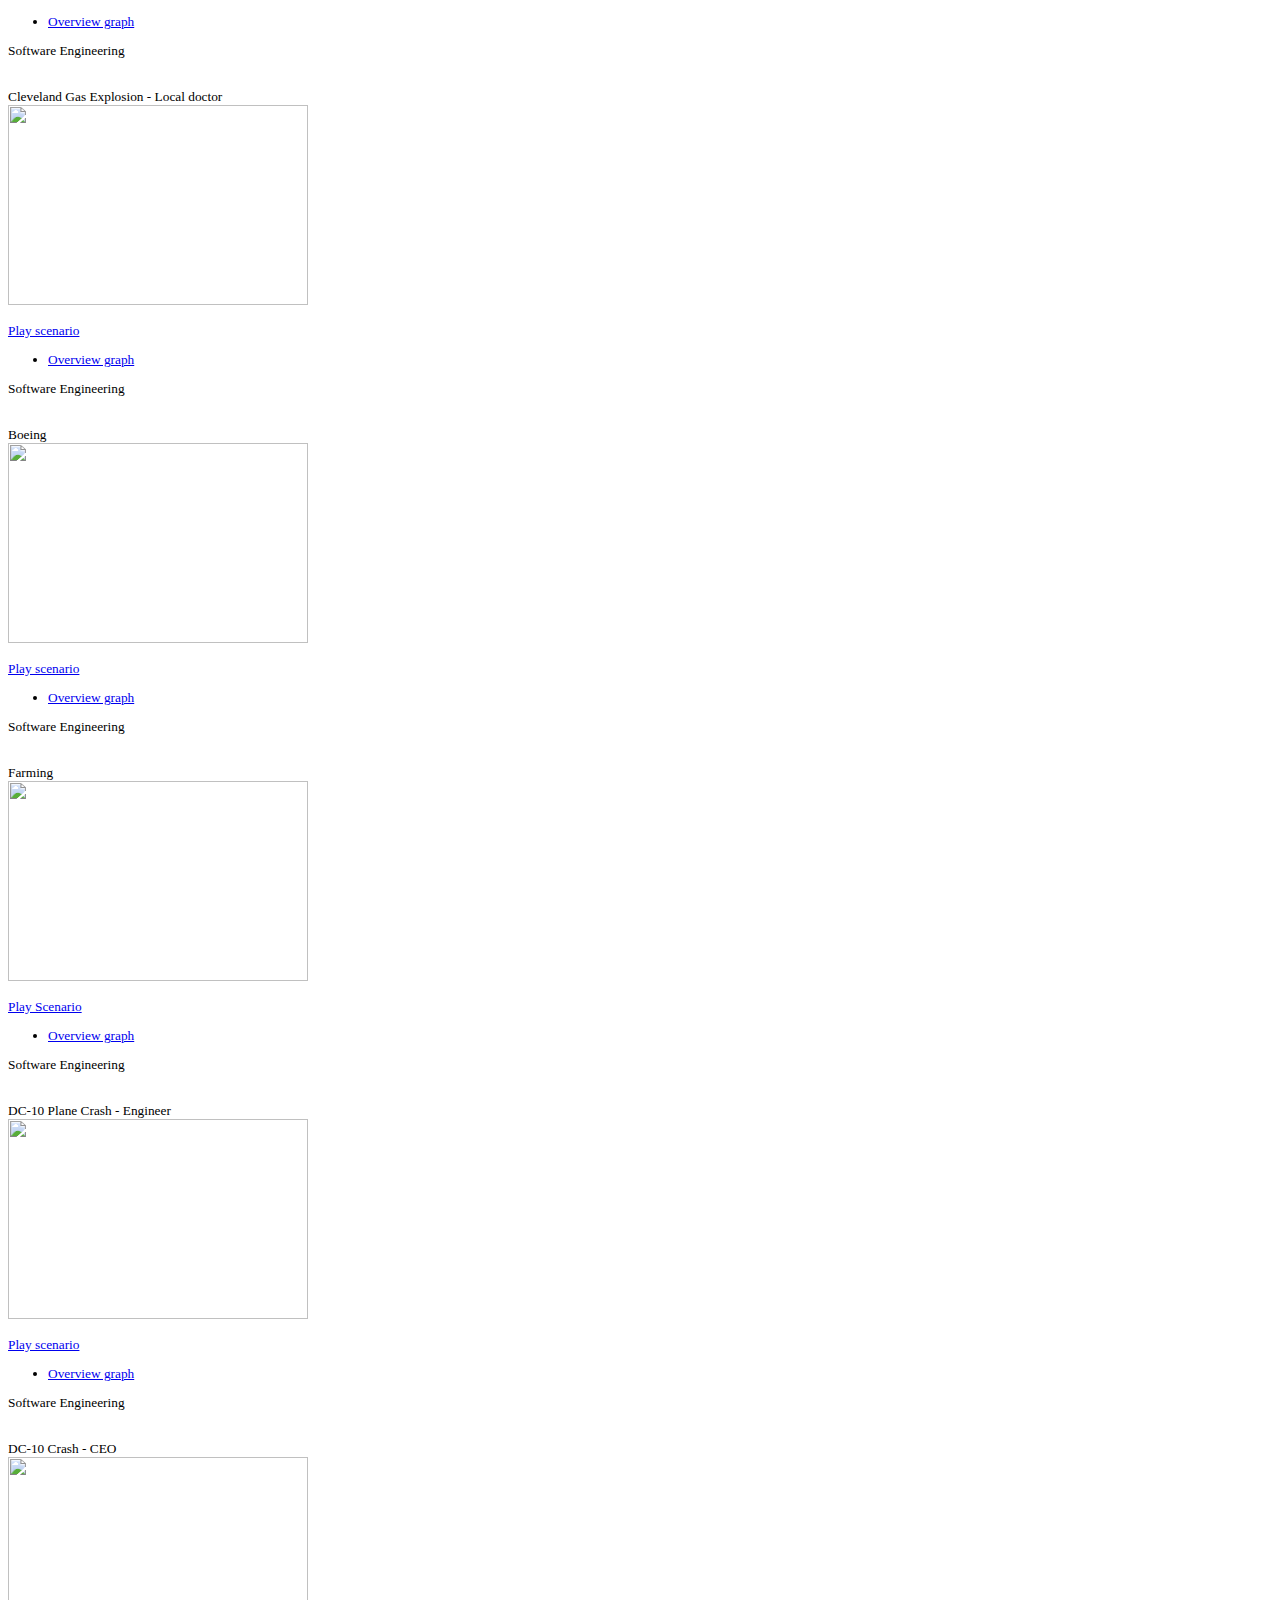
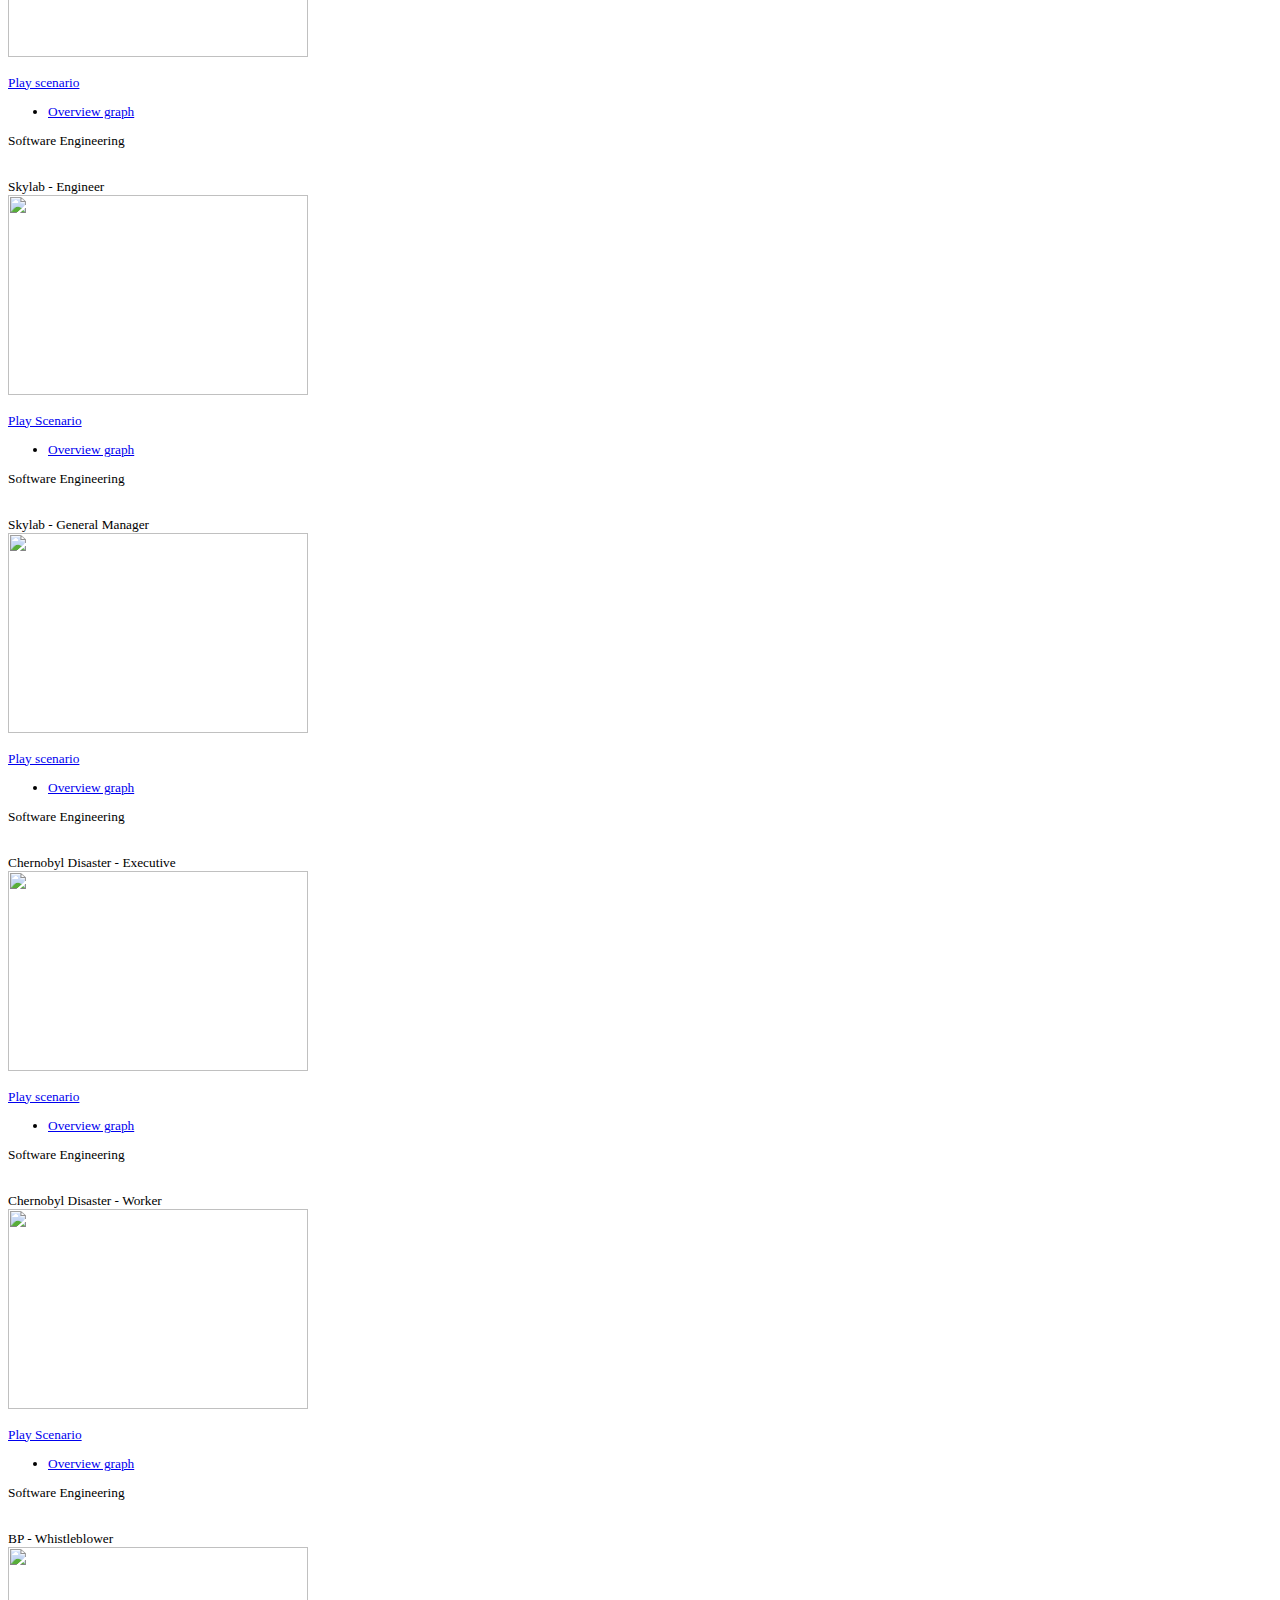
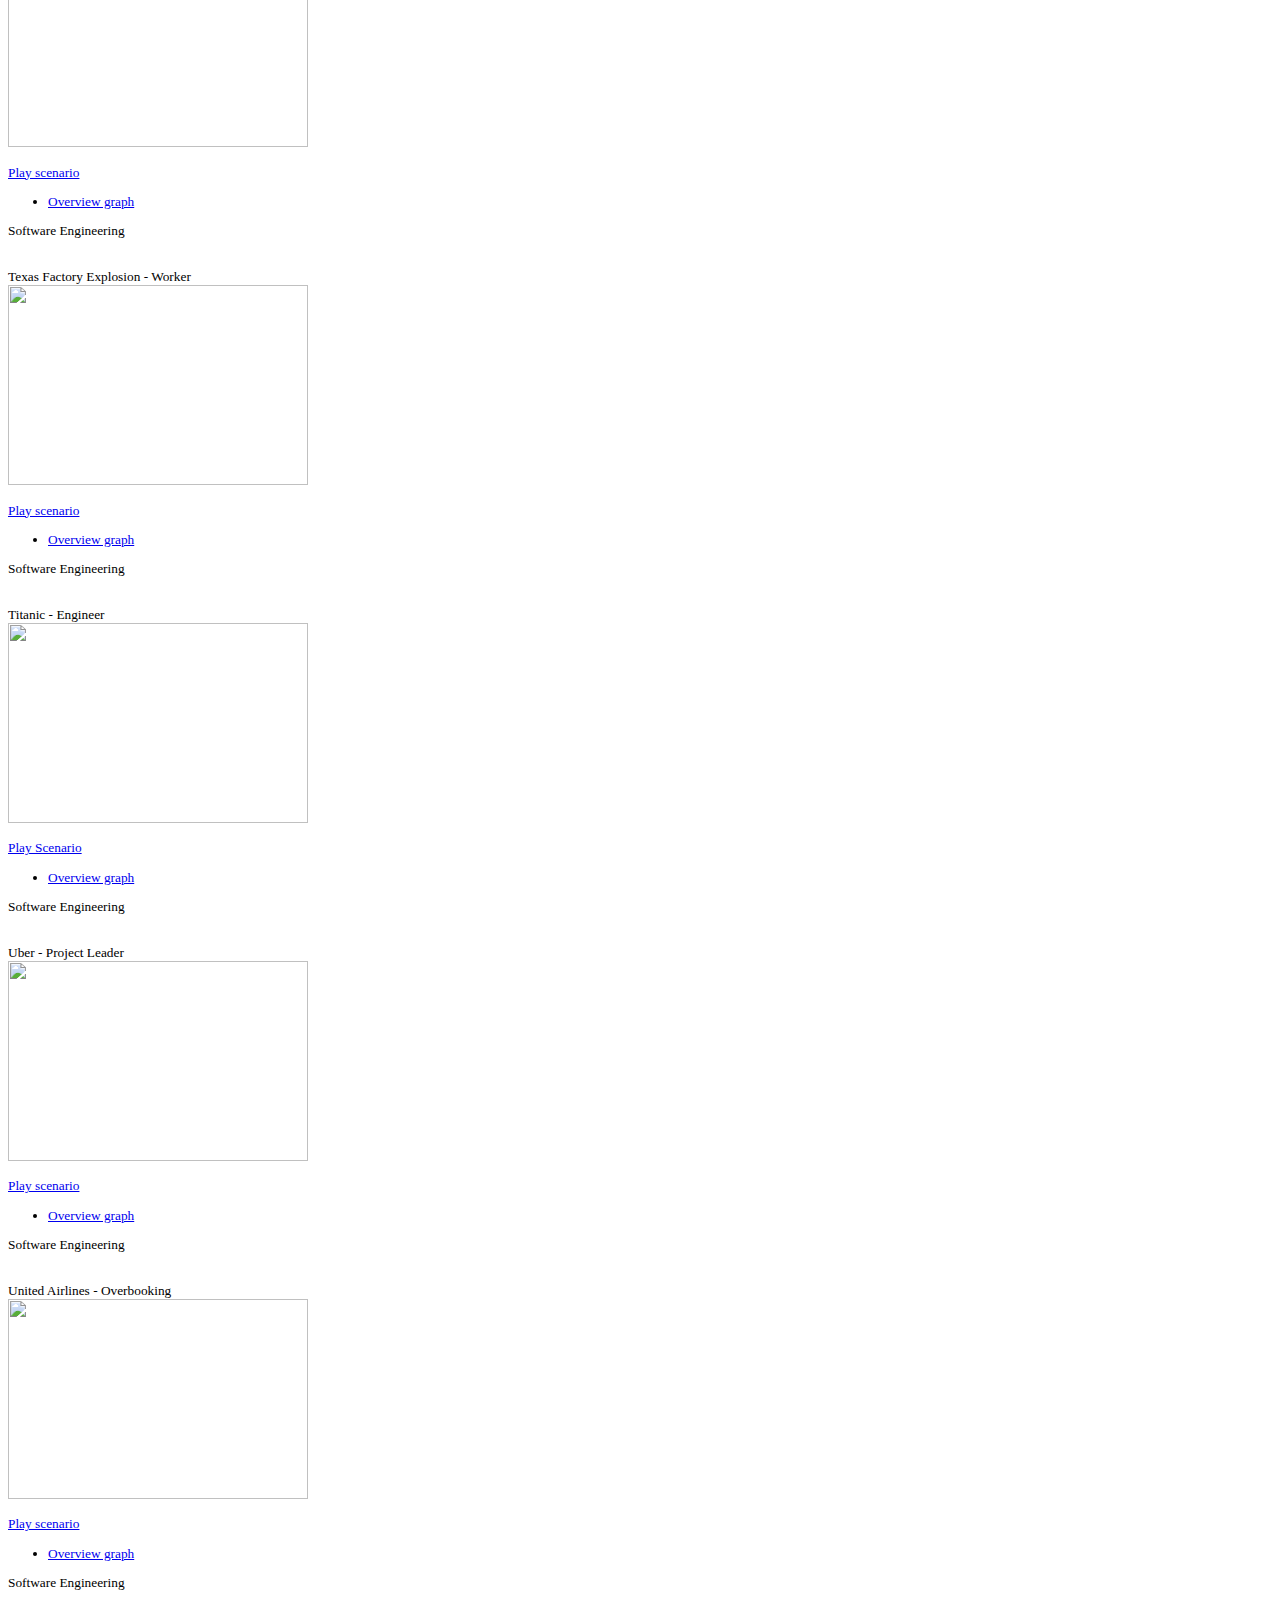
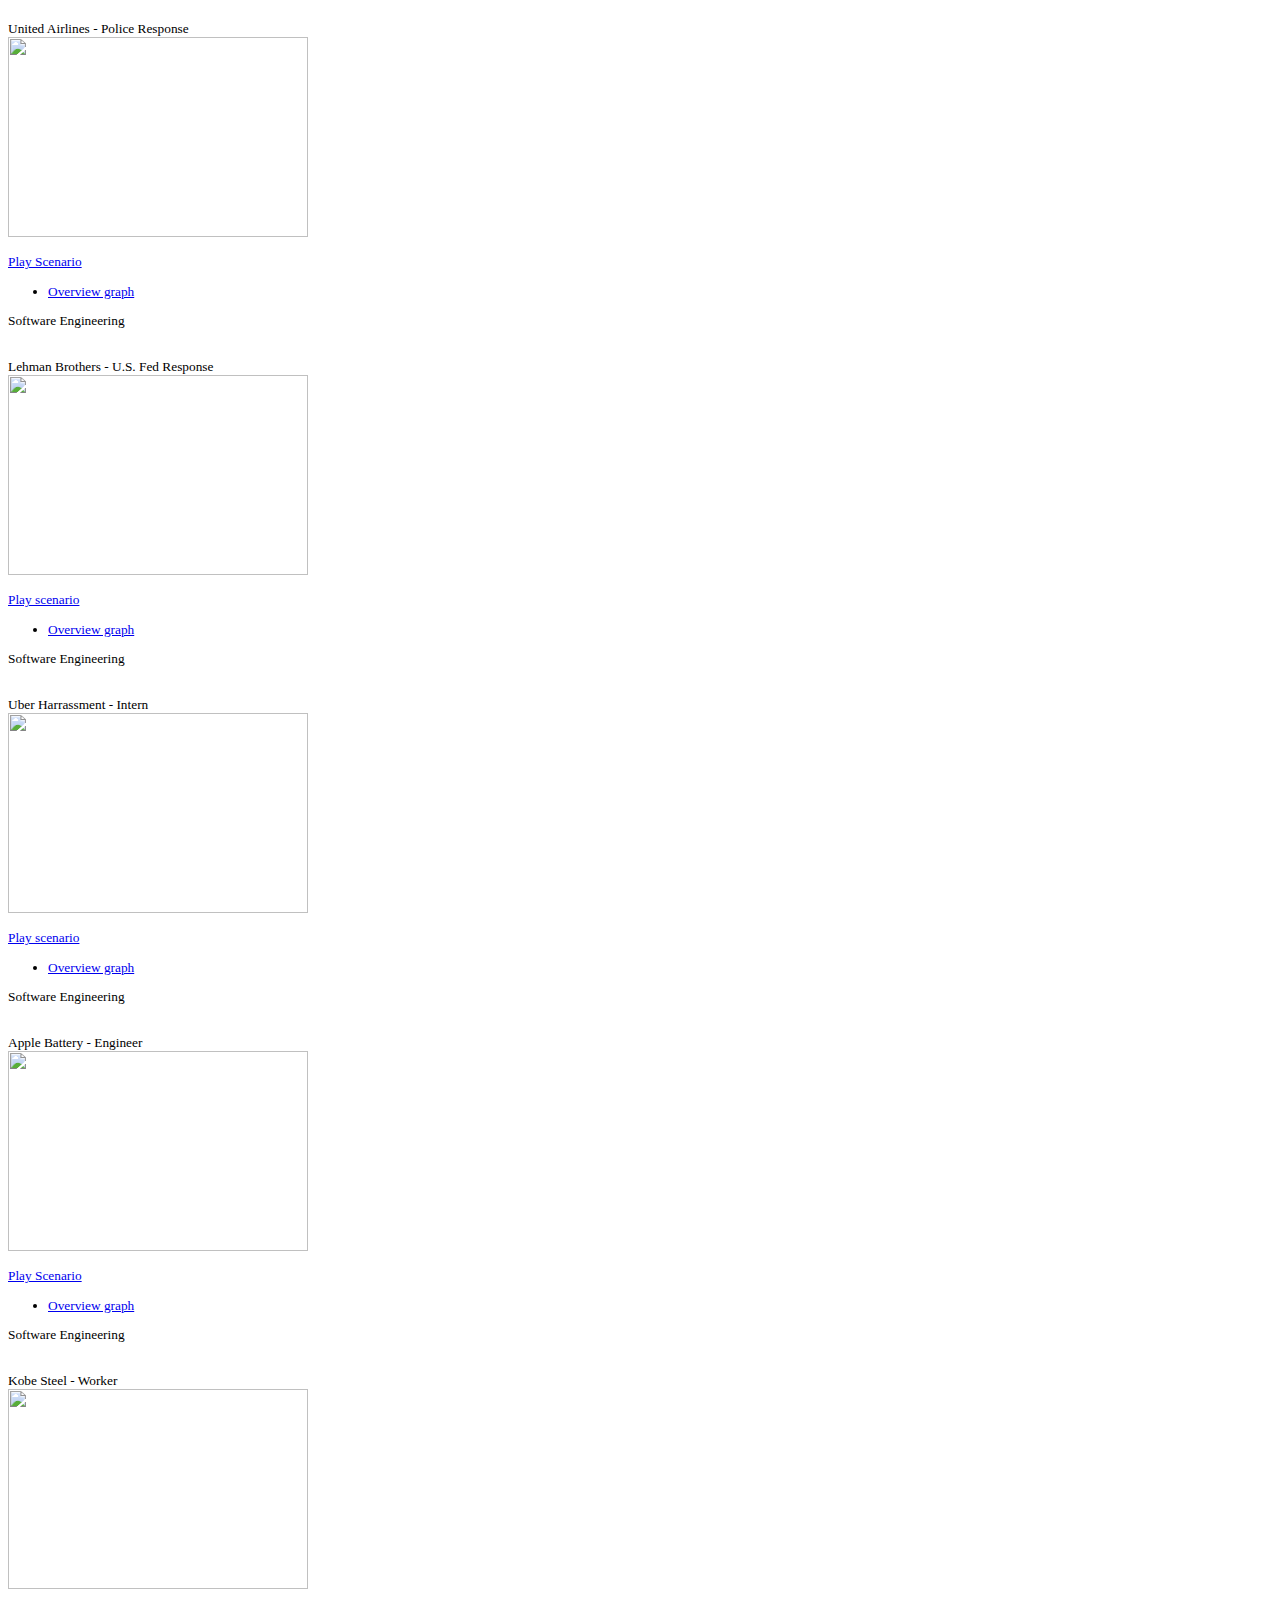
==== commit 99831428: "Update index.html" ====
--- a/index.html
+++ b/index.html
@@ -76,9 +76,66 @@
   <!--THESE HAVE BEEN CHECKED -->
   <div class="card-deck" id="cards">
 
+    <small id="Engineering">
+      <div class="card bg-light text-dark">
+        <div class="card-header">AI in Advertising</div>
+        <div><img src="https://newpathdigital.com/wp-content/uploads/2022/04/Hiring-an-Inside-Team.jpeg" width="300" height="200" class="d-block w-300">
+        </div>
+        <div class="card-body ">
+          <p class="mt-3">
+            <a href="https://forms.gle/GJAXHrbv7PfKzqdc7" type="button" class="btn btn-info text-light" target="_blank">Play scenario</a>
+          </p>
+        </div>
+        <ul class="list-group list-group-flush">
+          <li class="list-group-item bg-light text-dark"> <a href="https://drive.google.com/file/d/1lT9on8QXzJaJDZcgpz53p6uNx8UwsWU4/view?usp=sharing" target="_blank">Overview graph</a></li>
+        </ul>
+        <div class="card-footer">
+          <div>Artificial Intelligence</div>
+        </div>
+      </div>
+      </small>
+    
      <small id="Engineering">
       <div class="card bg-light text-dark">
-        <div class="card-header">AI and God</div>
+        <div class="card-header">AI & Mental Health</div>
+        <div><img src="https://media.istockphoto.com/id/1363659665/vector/psychologist-doctor-online-consultation-psychotherapy-practice-psychological-help.jpg?s=612x612&w=0&k=20&c=NDy1JzeXlWjX42ofCj4mXcygSLBf4bpNvMkJ_-DdRJQ=" width="300" height="200" class="d-block w-300">
+        </div>
+        <div class="card-body ">
+          <p class="mt-3">
+            <a href="https://forms.gle/oV3cNd8U4ihNZYwG6" type="button" class="btn btn-info text-light" target="_blank">Play scenario</a>
+          </p>
+        </div>
+        <ul class="list-group list-group-flush">
+          <li class="list-group-item bg-light text-dark"> <a href="https://drive.google.com/file/d/1NRPU9ohRRybRWPCUg2eG5C4uPxN2Su_U/view?usp=sharing" target="_blank">Overview graph</a></li>
+        </ul>
+        <div class="card-footer">
+          <div>Artificial Intelligence</div>
+        </div>
+      </div>
+      </small>
+    
+    <small id="Engineering">
+      <div class="card bg-light text-dark">
+        <div class="card-header">AI in Criminal Justice</div>
+        <div><img src="https://www.mayland.edu/wp-content/uploads/2021/05/criminal-justice-technology.jpg" width="300" height="200" class="d-block w-300">
+        </div>
+        <div class="card-body ">
+          <p class="mt-3">
+            <a href="https://forms.gle/U2dWx5SETUCjRFaLA" type="button" class="btn btn-info text-light" target="_blank">Play scenario</a>
+          </p>
+        </div>
+        <ul class="list-group list-group-flush">
+          <li class="list-group-item bg-light text-dark"> <a href="https://drive.google.com/file/d/1Djuaichw6JbhCnmJ1y6rSorKzsmERDL4/view?usp=sharing" target="_blank">Overview graph</a></li>
+        </ul>
+        <div class="card-footer">
+          <div>Artificial Intelligence</div>
+        </div>
+      </div>
+      </small>
+    
+     <small id="Engineering">
+      <div class="card bg-light text-dark">
+        <div class="card-header">AI in Academia</div>
         <div><img src="https://blog.plag.ai/wp-content/uploads/2023/07/student-using-chatGPT.webp" width="300" height="200" class="d-block w-300">
         </div>
         <div class="card-body ">
